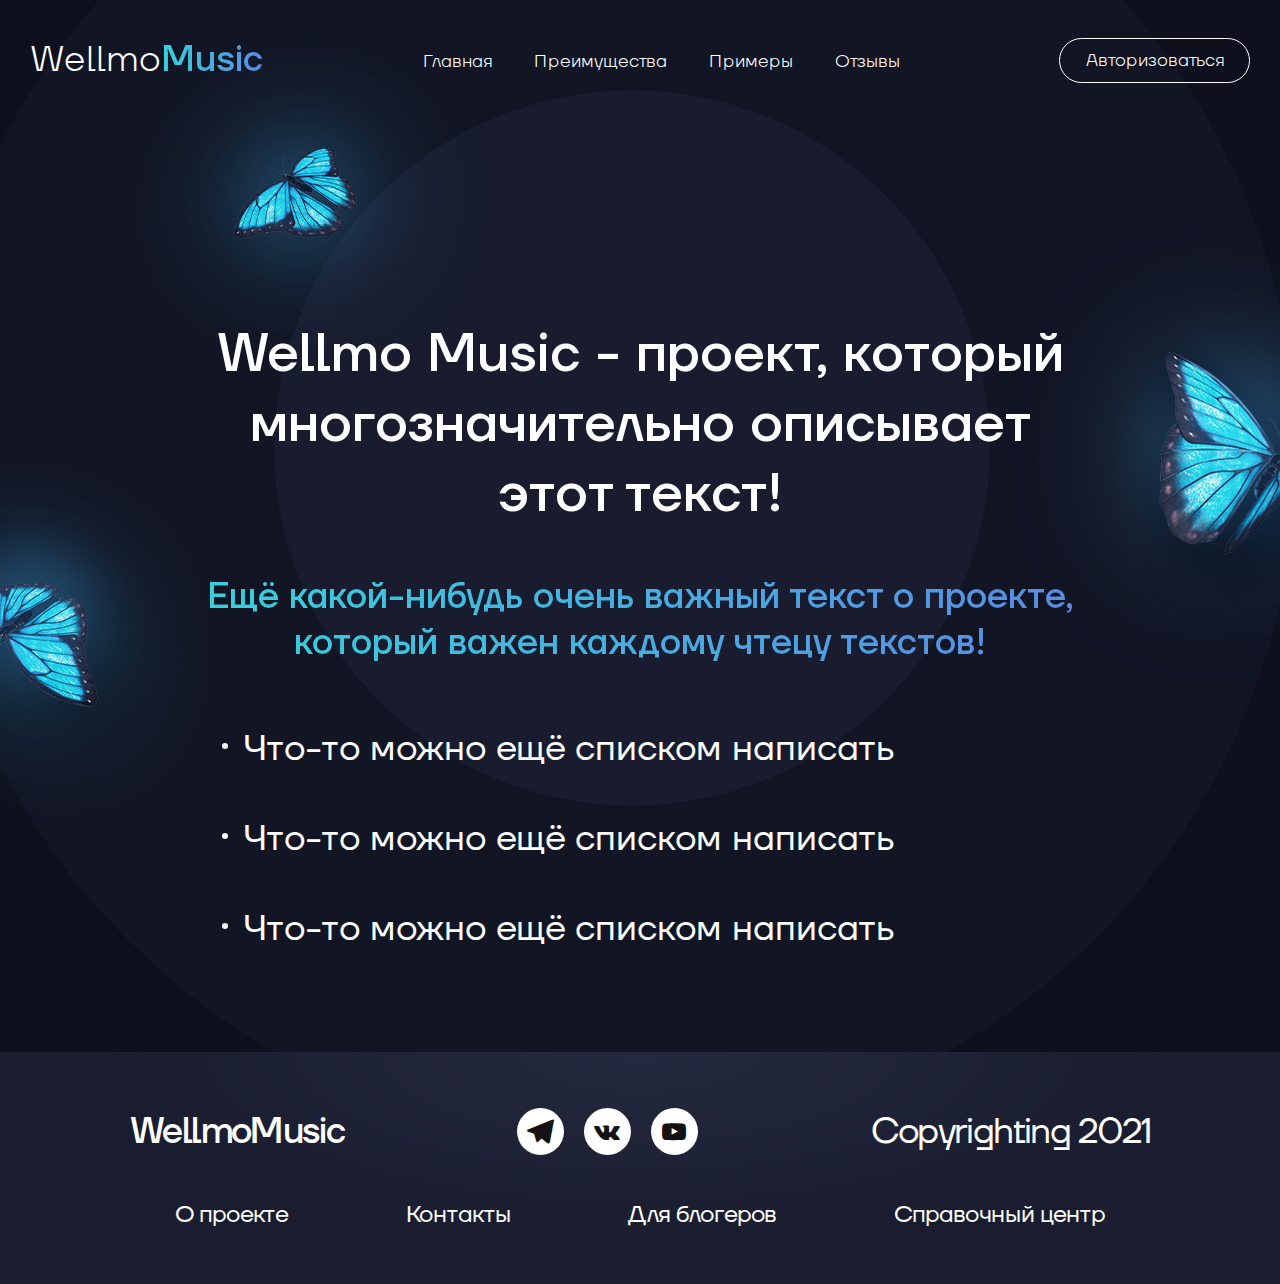
==== about.html @ 9892455d "Add files via upload" ====
<!DOCTYPE html>
<html lang="ru">
	 <head>
	<title>О проекте</title>
	<meta charset="UTF-8">
	<meta name="format-detection" content="telephone=no">
	<link rel="stylesheet" href="css/style.min.css">
	<link rel="shortcut icon" href="favicon.ico">
	<!-- <meta name="robots" content="noindex, nofollow"> -->
	<!-- <meta name="viewport" content="width=device-width, initial-scale=1.0, maximum-scale=1.0, user-scalable=0"> -->
	<meta name="viewport" content="width=device-width, initial-scale=1.0">
</head>
	<body>
		<div class="wrapper">
			<header class="header-other">
	<div class="header">
		<div class="header__container _container">
			<div class="header__content">
				<div class="header__logo">
					<a href="" class="logo__text">Wellmo</a>
					<a href="" class="logo__music">Music</a>
				</div>
				<div class="header__menu menu">
					<div class="menu__icon icon-menu">
						<span></span>
						<span></span>
						<span></span>
					</div>
					<nav class="menu__body">
						<ul class="menu__list">
							<li class="menu__item"><a href="" class="menu__link">Главная</a></li>
							<li class="menu__item"><a href="" class="menu__link">Преимущества</a></li>
							<li class="menu__item"><a href="" class="menu__link">Примеры</a></li>
							<li class="menu__item"><a href="" class="menu__link">Отзывы</a></li>
						</ul>
					</nav>
				</div>
				<a data-da=".menu__body,550" href="#login" class="header__button-login _popup-link">Авторизоваться</a>
			</div>
		</div>
	</div>
</header>
			<main class="page">
				<section class="page__about about">
					<div class="about__content _container">
						<div class="about__fon">
							<div class="fon__image-1"></div>
							<img class="fon__image-2" src="./img/icons/ellipse-two.svg" alt="">
							<img class="fon__image-3" src="./img/butterfly-1.png" alt="">
							<img class="fon__image-4" src="./img/butterfly-2.png" alt="">
							<img class="fon__image-5" src="./img/butterfly-3.png" alt="">
						</div>
						<div class="about__block">
							<div class="about__title">
								<div class="about__text">Wellmo Music - проект, который<br>
									многозначительно описывает<br>
									этот текст!
								</div>
								<div class="about__sutitle">Ещё какой-нибудь очень важный текст о проекте,<br>
									который важен каждому чтецу текстов!
								</div>
								<ul class="about__list">
									<li class="about__link">Что-то можно ещё списком написать</li>
									<li class="about__link">Что-то можно ещё списком написать</li>
									<li class="about__link">Что-то можно ещё списком написать</li>
								</ul>

							</div>
						</div>
					</div>
				</section>
			</main>
			<footer class="footer-other footer">
	<div class="footer__container _container">
		<div class="footer__content">
			<div class="footer__top top-footer">
				<a href="" class="top-footer__logo">
					WellmoMusic
				</a>
				<div class="top-footer__social">
					<a href="" class="top-footer__icon _icon-telegram"></a>
					<a href="" class="top-footer__icon _icon-vk"></a>
					<a href="" class="top-footer__icon _icon-youtube"></a>
				</div>
				<div class="top-footer__copy">Copyrighting 2021</div>
			</div>
			<div class="footer__bottom bottom-footer">
				<div class="bottom-footer__menu">
					<ul class="bottom-footer__list">
						<li class="bottom-footer__item"><a href="" class="bottom-footer__link">О проекте</a></li>
						<li class="bottom-footer__item"><a href="" class="bottom-footer__link">Контакты</a></li>
						<li class="bottom-footer__item"><a href="" class="bottom-footer__link">Для блогеров</a></li>
						<li class="bottom-footer__item"><a href="" class="bottom-footer__link">Справочный центр</a></li>
					</ul>
				</div>
				<div class="bottom-footer__copy">Copyrighting 2021</div>
			</div>
		</div>
	</div>
</footer>
		</div>
		

<div class="popup popup_register">
	<div class="popup__content">
		<div class="popup__body">
			<div class="popup__close"></div>
			<div class="popup__items">
				<div class="popup__title">
					<div class="popup__left">Регистрация</div>
					<a href="" class="popup__right _icon-arrow">Вернуться назад</a>
				</div>
				<form action="#" id="form" class="popup__form form-popup">
					<div class="form-popup__items-one">
						<div class="form-popup__item">
							<label class="form-popup__label">Ваше имя:</label>
							<input id="text" tabindex="1" autocomplete="off" name="form[]" placeholder="Шаблон под текст" class="form__input" type="text">
						</div>
						<div class="form-popup__item">
							<label class="form-popup__label" for="text">Название канала:</label>
							<input id="text" tabindex="2" autocomplete="off" name="form[]" value="" placeholder="Шаблон под текст" class="form__input" type="text">
						</div>
					</div>
					<div class="form-popup__items-two">
						<div class="form-popup__item">
							<label class="form-popup__label">Ссылка на ваш канал:</label>
							<input id="text" tabindex="1" autocomplete="off" name="form[]" placeholder="https://видеоприколы.ком" class="form__input" type="text">
						</div>
					</div>
					<div class="form-popup__items-three">
						<div class="form-popup__item">
							<label class="form-popup__label">Количество подписчиков:</label>
							<input id="text" tabindex="2" autocomplete="off" name="form[]" value="" placeholder="Шаблон под текст" class="form__input" type="text">
						</div>
						<div class="form-popup__item">
							<div class="form-popup__label">Youtube anatitics:</div>
							<a href="" class="form-popup__button _icon-cloud">Загрузить скриншоты</a>
						</div>
					</div>
					<div class="form-popup__items-four">
						<div class="form-popup__item">
							<label class="form-popup__label">Ваш E-mail:</label>
							<input id="text" tabindex="1" autocomplete="off" name="form[]" placeholder="Вк, Тг, Почта etc" class="form__input" type="text">
						</div>
						<div class="form-popup__item">
							<label class="form-popup__label" for="text">Ссылка на VK:</label>
							<input id="text" tabindex="2" autocomplete="off" name="form[]" value="" placeholder="Вк, Тг, Почта etc" class="form__input" type="text">
						</div>
					</div>
					<div class="form-popup__items-five">
						<div class="form-popup__item">
							<label class="form-popup__label">Как можно с вами связаться:</label>
							<input id="text" tabindex="2" autocomplete="off" name="form[]" value="" placeholder="Вк, Тг, Почта etc" class="form__input" type="text">
						</div>
						<div class="form-popup__item">
							<a href="" class="form-popup__button">Оставить заявку</a>
						</div>
					</div>
				</form>
			</div>
		</div>
	</div>
</div>

<div class="popup popup_login">
	<div class="popup__content">
		<div class="popup__body">
			<div class="popup__close"></div>
			<div class="popup__items">
				<div class="popup__title">
					<div class="popup__left">Авторизация</div>
					<a href="" class="popup__right _icon-arrow">Вернуться назад</a>
				</div>
				<form action="#" id="form" class="popup__form form-popup">
					<div class="form-popup__item-one">
						<label class="form-popup__label">Введите название канала</label>
						<div class="item-one__form">
							<input id="text" tabindex="1" autocomplete="off" name="form[]" value="" placeholder="https://видеоприколы.ком" class="form__input" type="text">
						</div>
					</div>
					<div class="form-popup__item-two">
						<div class="form-popup__items">
							<label class="form-popup__label">Введите пароль:</label>
							<div class="item-two__form">
								<input id="pas" tabindex="1" autocomplete="off" name="form[]" value="" placeholder="Вк, Тг, Почта etc" class="form__input" type="text">
							</div>
						</div>
						<a href="" class="item-two__button">Войти</a>
					</div>
				</form>
			</div>
		</div>
	</div>
</div>

		<!-- Swiper -->
<!-- <script src="https://unpkg.com/swiper/swiper-bundle.min.js"></script> -->
<script src="js/vendors.min.js"></script>
<script src="js/app.min.js"></script>
	</body>
</html>
---- css/style.min.css ----
@charset "UTF-8";
@font-face {
  font-family: "Gilroy-Bold";
  font-display: swap;
  src: url("../fonts/Gilroy-Bold.woff2") format("woff2"), url("../fonts/Gilroy-Bold.woff") format("woff");
  font-weight: 400;
  font-style: normal;
}
@font-face {
  font-family: "Gilroy-Medium";
  font-display: swap;
  src: url("../fonts/Gilroy-Medium.woff2") format("woff2"), url("../fonts/Gilroy-Medium.woff") format("woff");
  font-weight: 400;
  font-style: normal;
}
@font-face {
  font-family: "Gilroy-SemiBold";
  font-display: swap;
  src: url("../fonts/Gilroy-SemiBold.woff2") format("woff2"), url("../fonts/Gilroy-SemiBold.woff") format("woff");
  font-weight: 400;
  font-style: normal;
}
@font-face {
  font-family: "Gilroy-Regular";
  font-display: swap;
  src: url("../fonts/Gilroy-Regular.woff2") format("woff2"), url("../fonts/Gilroy-Regular.woff") format("woff");
  font-weight: 400;
  font-style: normal;
}
@font-face {
  font-family: "icons";
  font-display: swap;
  src: url("../fonts/icons.woff") format("woff"), url("../fonts/icons.woff2#icons") format("woff2");
  font-weight: normal;
  font-style: normal;
  font-display: block;
}
@font-face {
  font-family: "TT Firs Neue";
  src: local("TTFirsNeue Light"), local("TTFirsNeue-Light"), url("../fonts/TTFirsNeue-Light.woff2") format("woff2"), url("../fonts/TTFirsNeue-Light.woff") format("woff"), url("../fonts/TTFirsNeue-Light.ttf") format("truetype");
  font-weight: 300;
  font-style: normal;
}
@font-face {
  font-family: "TT Firs Neue";
  src: local("TTFirsNeue Medium"), local("TTFirsNeue-Medium"), url("../fonts/TTFirsNeue-Medium.woff2") format("woff2"), url("../fonts/TTFirsNeue-Medium.woff") format("woff"), url("../fonts/TTFirsNeue-Medium.ttf") format("truetype");
  font-weight: 500;
  font-style: normal;
}
@font-face {
  font-family: "TT Firs Neue";
  src: local("TTFirsNeue Regular"), local("TTFirsNeue-Regular"), url("../fonts/TTFirsNeue-Regular.woff2") format("woff2"), url("../fonts/TTFirsNeue-Regular.woff") format("woff"), url("../fonts/TTFirsNeue-Regular.ttf") format("truetype");
  font-weight: 400;
  font-style: normal;
}
[class^=_icon-]:before,
[class*=" _icon-"]:before {
  font-family: "icons";
  font-style: normal;
  font-weight: normal;
  font-variant: normal;
  text-transform: none;
  line-height: 1;
  -webkit-font-smoothing: antialiased;
  -moz-osx-font-smoothing: grayscale;
}

[class^=_icon-]:before,
[class*=" _icon-"]:before {
  display: block;
}

._icon-youtube:before {
  content: "\e901";
}

._icon-vk:before {
  content: "\e900";
}

._icon-telegram-form:before {
  content: "\e902";
  color: #fff;
}

._icon-cloud:before {
  content: "\e903";
  color: #fff;
}

._icon-play:before {
  content: "\e904";
  color: #fff;
}

._icon-telegram:before {
  content: "\e905";
}

._icon-arrow:before {
  content: "\e906";
  color: #fff;
}

* {
  padding: 0px;
  margin: 0px;
  border: 0px;
}

*,
*:before,
*:after {
  -moz-box-sizing: border-box;
  -webkit-box-sizing: border-box;
  box-sizing: border-box;
}

aside,
nav,
footer,
header,
section {
  display: block;
}

html {
  font-size: 24px;
}

html,
body {
  height: 100%;
  min-width: 360px;
}

body {
  line-height: 1;
  font-family: "TT Firs Neue";
  -ms-text-size-adjust: 100%;
  -moz-text-size-adjust: 100%;
  -webkit-text-size-adjust: 100%;
}

input,
button,
textarea {
  font-family: "TT Firs Neue";
  font-size: inherit;
}

input::-ms-clear {
  display: none;
}

button {
  cursor: pointer;
  background-color: inherit;
}

button::-moz-focus-inner {
  padding: 0;
  border: 0;
}

a,
a:visited {
  text-decoration: none;
}

a:hover {
  text-decoration: none;
}

ul li {
  list-style: none;
}

img {
  vertical-align: top;
}

h1,
h2,
h3,
h4,
h5,
h6 {
  font-weight: inherit;
  font-size: inherit;
}

/*
&::-webkit-scrollbar {
	display: none;
}
*/
body {
  color: #FFFFFF;
  background: #0E101D;
}
body._lock {
  overflow: hidden;
}

.wrapper {
  width: 100%;
  min-height: 100%;
  overflow: hidden;
  display: flex;
  flex-direction: column;
  background: #0E101D;
}
._container {
  max-width: 1220px;
  margin: 0 auto;
}
@media (max-width: 1232px) {
  ._container {
    max-width: 970px;
  }
}
@media (max-width: 991.98px) {
  ._container {
    max-width: 750px;
  }
}
@media (max-width: 767.98px) {
  ._container {
    max-width: none;
    padding: 0 10px;
  }
}

.button {
  display: inline-flex;
  justify-content: center;
  align-items: center;
  padding: 11px 48px;
  font-weight: 500;
  font-size: 28px;
  line-height: 35px;
  color: #FFFFFF;
  border-radius: 44.5546px;
  transition: all 0.3s ease 0s;
  background: linear-gradient(90deg, #36D1DC 0%, #5B86E5 107.92%);
}
@media (any-hover: hover) {
  .button:hover {
    transition: all 0.3s ease 0s;
    background: linear-gradient(90deg, #2cb5bf 0%, #5B86E5 107.92%);
  }
}
@media (max-width: 479.98px) {
  .button {
    padding: 11px 0px;
    width: 100%;
  }
}

.select {
  position: relative;
}
.select__item {
  position: relative;
}
.select__title {
  color: #000;
  border: 1px solid #d9d9d9;
  background-color: #fff;
  cursor: pointer;
  border-radius: 4px;
}
@media (max-width: 991.98px) {
  .select__title {
    font-size: 18px;
  }
}
.select__value {
  display: flex;
  font-size: 14px;
  height: 30px;
  padding: 0px 15px;
  align-items: center;
  justify-content: space-between;
  flex-direction: row-reverse;
}
.select__value span {
  height: 1em;
  overflow: hidden;
  display: -webkit-box;
  -webkit-line-clamp: 1;
  -webkit-box-orient: vertical;
}
.select__value:before {
  content: "";
  display: inline-block;
  transition: all 0.3s ease 0s;
  width: 11px;
  height: 7px;
  background: url("../img/icons/select.svg") center/100% no-repeat;
}
.select__input {
  width: 100%;
  background-color: transparent;
  height: 100%;
}
.select__options {
  color: #000;
  position: absolute;
  top: 29px;
  border-radius: 0 0 4px 4px;
  min-width: 100%;
  left: 0;
  background-color: #fff;
  border-top: 0;
  border: 1px solid #d9d9d9;
  border-top: 0;
  font-size: 14px;
  padding: 10px 0px 5px 0px;
}
@media (max-width: 991.98px) {
  .select__options {
    font-size: 18px;
  }
}
.select__option {
  cursor: pointer;
  padding: 5px 15px;
  margin: 0px 0px 0px 0px;
}
@media (min-width: 992px) {
  .select__option:hover {
    background: #d9d9d9;
  }
}
.select._active {
  z-index: 5;
}
.select._active .select__value:before {
  transform: rotate(-180deg);
}
.select._active .select__options {
  display: block;
}

input[type=text],
input[type=email],
input[type=tel],
textarea {
  -webkit-appearance: none;
  -moz-appearance: none;
  appearance: none;
}
input[type=text]:focus,
input[type=email]:focus,
input[type=tel]:focus,
textarea:focus {
  outline: none;
}

.input {
  border-radius: 0 !important;
  width: 100%;
  display: block;
  padding: 0px 20px;
}
textarea.input {
  resize: none;
  padding: 0px 0px;
}

.checkbox {
  position: relative;
}
.checkbox__input {
  position: absolute;
  width: 0;
  height: 0;
  opacity: 0;
  visibility: hidden;
}
.checkbox__input:checked + .checkbox__text:before {
  background: #fff url("../img/icons/check.svg") center no-repeat;
}
.checkbox__text {
  display: inline-flex;
  align-items: center;
  position: relative;
  font-size: 16px;
  color: #ffffff;
  letter-spacing: -0.3px;
  line-height: calc(20 / 16);
  cursor: pointer;
}
.checkbox__text:before {
  content: "";
  align-self: flex-start;
  margin: 0px 14px 0px 0px;
  flex: 0 0 20px;
  left: 0;
  top: 0;
  width: 20px;
  height: 18px;
  background: #fff;
  border: 1px solid #a7a9ac;
}
.checkbox a {
  color: #fff;
  text-decoration: underline;
}
@media (min-width: 992px) {
  .checkbox a:hover {
    text-decoration: none;
  }
}
.checkbox._error .checkbox__text:before {
  border: 1px solid #ee1212;
}

.options {
  display: flex;
  flex-direction: column;
  align-items: flex-start;
}
.options__item {
  position: relative;
  cursor: pointer;
}
.options__input {
  position: absolute;
  width: 0;
  height: 0;
  opacity: 0;
  left: 0;
  top: 0;
  visibility: hidden;
}
.options__input:checked + .options__text:after {
  transform: scale(1);
}
.options__text {
  display: inline-flex;
  align-items: center;
  position: relative;
  font-size: 16px;
  color: #ffffff;
  letter-spacing: -0.3px;
  line-height: calc(20 / 16);
}
.options__text:before {
  content: "";
  align-self: flex-start;
  margin: 0px 14px 0px 0px;
  flex: 0 0 20px;
  left: 0;
  top: 0;
  border-radius: 50%;
  width: 20px;
  height: 18px;
  background: #fff;
  border: 1px solid #a7a9ac;
}
.options__text:after {
  content: "";
  transition: all 0.3s ease 0s;
  transform: scale(0);
  width: 10px;
  height: 10px;
  border-radius: 50%;
  background-color: #77243a;
  position: absolute;
  left: 5px;
  top: 4px;
}

.rating {
  display: flex;
  align-items: flex-end;
  font-size: 40px;
  line-height: 0.75;
  transition: opacity 0.3s ease 0s;
}

.rating.rating_sending {
  opacity: 0.2;
}

.rating.rating_set .rating__active,
.rating.rating_set .rating__item {
  cursor: pointer;
}

.rating__body {
  position: relative;
}

.rating__body::before {
  content: "★★★★★";
  display: block;
}

.rating__active {
  position: absolute;
  width: 0%;
  height: 100%;
  top: 0;
  left: 0;
  overflow: hidden;
}

.rating__active::before {
  content: "★★★★★";
  position: absolute;
  width: 100%;
  height: 100%;
  top: 0;
  left: 0;
  color: #ffd300;
}

.rating__items {
  display: flex;
  position: absolute;
  width: 100%;
  height: 100%;
  top: 0;
  left: 0;
}

.rating__item {
  flex: 0 0 20%;
  height: 100%;
  opacity: 0;
}

.rating__value {
  font-size: 50%;
  line-height: 1;
  padding: 0px 0px 0px 10px;
}

.quantity {
  width: 88px;
  height: 40px;
  display: flex;
  border: 1px solid rgba(166, 166, 166, 0.45);
}
.quantity__button {
  flex: 0 0 30px;
  position: relative;
  cursor: pointer;
}
.quantity__button::before, .quantity__button::after {
  content: "";
  position: absolute;
  top: 50%;
  left: 50%;
  transition: all 0.3s ease 0s;
  margin: 0px 0px 0px -4.5px;
  background-color: #a6a6a6;
  width: 9px;
  height: 1px;
}
@media (min-width: 991.98px) {
  .quantity__button:hover::before, .quantity__button:hover::after {
    background-color: rgba(0, 0, 0, 0.5);
  }
}
.quantity__button_plus::before {
  transform: rotate(-90deg);
}
.quantity__input {
  flex: 1 1 auto;
}
.quantity__input input {
  height: 100%;
  color: #a6a6a6;
  font-size: 12px;
  width: 100%;
  text-align: center;
}

.row:after {
  display: block;
  content: "";
  clear: both;
}

.rub:after {
  content: "₽";
}

ol.counter {
  list-style-type: none;
  counter-reset: item;
}
ol.counter li {
  position: relative;
  padding: 0px 0px 0px 45px;
}
ol.counter li:before {
  counter-increment: item;
  content: counter(item);
  position: absolute;
  left: 0;
  top: 0;
  color: #818181;
  font-size: 14px;
  font-weight: 700;
  text-align: center;
  line-height: 26px;
  border-radius: 50%;
  width: 28px;
  height: 28px;
  border: 1px solid #4274bb;
}

.ellipsis {
  display: block;
  overflow: hidden;
  width: 100%;
  white-space: nowrap;
  text-overflow: ellipsis;
}

.es {
  overflow: hidden;
  white-space: nowrap;
  text-overflow: ellipsis;
}

.table {
  display: table;
  font-size: 0;
  width: 100%;
}

.trow {
  display: table-row;
}

.cell {
  display: table-cell;
}
.cell.full {
  width: 100%;
}

._ibg {
  position: relative;
}
._ibg img {
  position: absolute;
  width: 100%;
  height: 100%;
  top: 0;
  left: 0;
  object-fit: cover;
}

body.ie ._ibg {
  background-position: center;
  background-size: cover;
  background-repeat: no-repeat;
}
body.ie ._ibg img {
  width: 0;
  height: 0;
  opacity: 0;
  visibility: hidden;
}

._video {
  position: relative;
  overflow: hidden;
  height: 0;
  padding-bottom: 56.25%;
}
._video video,
._video iframe,
._video object,
._video embed {
  position: absolute;
  top: 0;
  left: 0;
  width: 100%;
  height: 100%;
}

.videobg video,
.videobg iframe,
.videobg object,
.videobg embed {
  position: fixed;
  top: 50%;
  left: 50%;
  min-width: 100%;
  min-height: 100%;
  width: auto;
  height: auto;
  z-index: -100;
  transform: translateX(-50%) translateY(-50%);
  background-size: cover;
}

._more-content {
  transition: all 0.3s ease 0s;
  overflow: hidden;
}

._more-link {
  cursor: pointer;
}
._more-link span {
  font-style: normal;
}
._more-link span:first-child {
  display: block;
}
._more-link span:last-child {
  display: none;
}
._more-link._active span {
  font-style: normal;
}
._more-link._active span:first-child {
  display: none;
}
._more-link._active span:last-child {
  display: block;
}

#map {
  background: url("../img/icons/loading.gif") center/50px no-repeat;
}

._swiper {
  overflow: hidden;
}
._swiper .swiper-wrapper {
  width: 100%;
  height: 100%;
  box-sizing: content-box;
  display: flex;
  position: relative;
}
._swiper.swiper-container-vertical .swiper-wrapper {
  flex-direction: column;
}
._swiper.swiper-container-autoheight .swiper-wrapper {
  align-items: flex-start;
}

.swiper-container-initialized .swiper-slide {
  flex-shrink: 0;
}

.swiper-container-android .swiper-slide,
.swiper-container-android .swiper-wrapper {
  transform: translate3d(0px, 0, 0);
}

.swiper-button-lock {
  display: none !important;
}

._tabs-block {
  display: none;
}
._tabs-block._active {
  display: block;
}

.mirror {
  transform: scale(-1, 1);
}

.nicescroll-rails {
  z-index: 1000 !important;
}

._custom-scroll {
  position: fixed;
  right: 0;
  top: 0;
  width: 3px;
  height: 100%;
  z-index: 1000;
}
._custom-scroll__line {
  background-color: rgba(0, 0, 0, 0.5);
  border-radius: 3px 0 0 3px;
  position: relative;
  left: 0;
  top: 0;
  width: 100%;
}

.popup {
  -webkit-overflow-scrolling: touch;
  z-index: 100;
  padding: 30px 10px;
  position: fixed;
  top: 0px;
  left: 0;
  width: 100%;
  height: 100%;
  transition: visibility 0.8s ease 0s;
  visibility: hidden;
}
.popup::before {
  content: "";
  background: rgba(14, 16, 29, 0.16);
  backdrop-filter: blur(73px);
  position: fixed;
  width: 100%;
  height: 100%;
  top: 0;
  left: 0;
  opacity: 0;
  transition: opacity 0.8s ease 0s;
}
.popup.show {
  visibility: visible;
  overflow: auto;
}
.popup.show::before {
  opacity: 1;
}
.popup.show .popup__body {
  transform: scale(1);
}
.popup._active {
  overflow: auto;
  visibility: visible;
}
.popup._active::before {
  opacity: 1;
}
.popup._active .popup__body {
  transition: all 0.3s ease 0.2s;
  transform: scale(1);
}
.popup__content {
  display: flex;
  flex-direction: column;
  align-items: center;
  min-height: 100%;
  flex: 1 1 auto;
  width: 100%;
  display: flex;
  justify-content: center;
  align-items: center;
}
.popup__body {
  transform: scale(0);
  transition: all 0.3s ease 0s;
  background: radial-gradient(55.66% 105.37% at 50% 0%, #25293F 0%, #1A1D2F 78.03%), linear-gradient(93.45deg, #C263FC 0%, #A119D8 98.91%);
  border-radius: 35px;
  padding: 45px 58px 67px 58px;
  width: 100%;
  max-width: 934px;
}
@media (max-width: 479.98px) {
  .popup__body {
    padding: 40px;
  }
}
.popup__close {
  width: 15px;
  height: 15px;
  position: absolute;
  top: 0px;
  right: 0px;
  cursor: pointer;
  z-index: 30;
  background: url("../img/icons/close.svg") 0 0 no-repeat;
}

.popup__title {
  display: flex;
  align-items: center;
  justify-content: space-between;
  margin: 0px 0px 30px 0px;
}
.popup__left {
  font-weight: 500;
  font-size: 24px;
  line-height: 31px;
  color: #FFFFFF;
  margin: 0px 20px 0px 0px;
}
.popup__right {
  display: flex;
  align-items: center;
  flex-direction: row-reverse;
  font-weight: 400;
  font-size: 18px;
  line-height: 23px;
  color: #5E627D;
}
.popup__right::before {
  font-size: 12px;
  transform: rotate(-180deg);
  margin: 0px 0px 0px 8px;
  color: #5E627D;
}
.form-popup__item-one {
  margin: 0px 0px 30px 0px;
}
.form-popup__label {
  font-weight: normal;
  font-size: 18px;
  line-height: 23px;
  color: #FFFFFF;
}
.form-popup__item-two {
  display: flex;
  align-items: flex-end;
}
@media (max-width: 700px) {
  .form-popup__item-two {
    flex-direction: column;
    align-items: start;
  }
}
.form-popup__items {
  flex: 0 1 50%;
  margin: 0px 35px 0px 0px;
}
@media (max-width: 700px) {
  .form-popup__items {
    display: flex;
    flex-direction: column;
    flex: 1 1 auto;
    width: 100%;
    margin: 0px 0px 30px 0px;
  }
}

.form__input {
  font-weight: 400;
  font-size: 18px;
  line-height: 23px;
  color: #5E627D;
  width: 100%;
  background: #0E101D;
  border-radius: 22px;
  padding: 10px 20px;
  height: 43px;
  margin: 15px 0px 0px 0px;
}

.item-two__button {
  flex: 0 1 50%;
  height: 43px;
  display: flex;
  justify-content: center;
  align-items: center;
  font-weight: 500;
  font-size: 18px;
  line-height: 23px;
  width: 100%;
  color: #FFFFFF;
  border-radius: 44.5546px;
  transition: all 0.3s ease 0s;
  background: linear-gradient(90deg, #36D1DC 0%, #5B86E5 107.92%);
}
@media (any-hover: hover) {
  .item-two__button:hover {
    transition: all 0.3s ease 0s;
    background: linear-gradient(90deg, #2cb5bf 0%, #5B86E5 107.92%);
  }
}
@media (max-width: 700px) {
  .item-two__button {
    flex: 1 1 auto;
  }
}

.form-popup__items-one {
  display: flex;
  margin: 0px 0px 30px 0px;
}
@media (max-width: 700px) {
  .form-popup__items-one {
    flex-direction: column;
  }
}
.form-popup__items-two {
  margin: 0px 0px 30px 0px;
}
.form-popup__items-three {
  display: flex;
  margin: 0px 0px 30px 0px;
}
@media (max-width: 700px) {
  .form-popup__items-three {
    flex-direction: column;
  }
}
.form-popup__items-four {
  display: flex;
  margin: 0px 0px 30px 0px;
}
@media (max-width: 700px) {
  .form-popup__items-four {
    flex-direction: column;
  }
}
.form-popup__items-five {
  display: flex;
  align-items: flex-end;
  justify-content: flex-end;
  margin: 0px 0px 30px 0px;
}
@media (max-width: 700px) {
  .form-popup__items-five {
    flex-direction: column;
    align-items: start;
    justify-content: start;
  }
  .form-popup__items-five:last-child {
    margin: 0px 0px 0px 0px;
  }
}
.form-popup__item {
  flex: 0 1 50%;
  margin: 0px 35px 0px 0px;
}
.form-popup__item:last-child {
  margin: 0px 0px 0px 0px;
}
@media (max-width: 700px) {
  .form-popup__item {
    flex: 1 1 auto;
    width: 100%;
    margin: 0px 0px 30px 0px;
  }
}
.form-popup__button {
  height: 43px;
  display: flex;
  justify-content: center;
  align-items: center;
  font-weight: 500;
  font-size: 18px;
  line-height: 23px;
  width: 100%;
  color: #FFFFFF;
  border-radius: 44.5546px;
  transition: all 0.3s ease 0s;
  background: linear-gradient(90deg, #36D1DC 0%, #5B86E5 107.92%);
  margin: 15px 0px 0px 0px;
}
.form-popup__button::before {
  margin: 0px 8px 0px 0px;
}
@media (any-hover: hover) {
  .form-popup__button:hover {
    transition: all 0.3s ease 0s;
    background: linear-gradient(90deg, #2cb5bf 0%, #5B86E5 107.92%);
  }
}
@media (max-width: 700px) {
  .form-popup__button {
    flex: 1 1 auto;
  }
}

.header-other {
  position: relative;
  top: 0;
  left: 0;
  width: 100%;
  z-index: 50;
}

.header {
  position: absolute;
  top: 0;
  left: 0;
  width: 100%;
  z-index: 50;
}
.header__content {
  display: flex;
  align-items: center;
  justify-content: space-between;
  padding-top: calc(25px + 20 * ((100vw - 320px) / 1600));
  padding-bottom: calc(25px + 20 * ((100vw - 320px) / 1600));
}
@media (max-width: 900px) {
  .header__content {
    margin: 0px 50px 0px 0px;
  }
}
.header__logo {
  display: flex;
}
.header__button-login {
  width: 191px;
  display: flex;
  align-items: center;
  justify-content: center;
  border: 1px solid #FFFFFF;
  box-sizing: border-box;
  border-radius: 47px;
  padding: 10px 26px;
  font-weight: 300;
  font-size: 18px;
  line-height: 23px;
  color: #FFFFFF;
}
@media (max-width: 550px) {
  .header__button-login {
    margin: 30px 0px 0px 0px;
  }
}

.logo__text {
  font-weight: 300;
  font-size: 36px;
  line-height: 46px;
  color: #FFFFFF;
}
.logo__music {
  font-weight: 500;
  font-size: 36px;
  line-height: 46px;
  background: linear-gradient(90deg, #36D1DC 0%, #5B86E5 107.92%);
  background-clip: text;
  -webkit-background-clip: text;
  color: transparent;
}

@media (max-width: 991.98px) {
  .menu__body {
    position: fixed;
    width: 100%;
    height: 100%;
    top: 97px;
    overflow: auto;
    left: -100%;
    transition: left 0.3s ease 0s;
    background: linear-gradient(90deg, #36D1DC 0%, #5B86E5 107.92%);
    padding: 30px;
    z-index: 10;
  }
  .menu__body._active {
    left: 0;
  }
}
@media (max-width: 767.98px) {
  .menu__body {
    top: 90px;
  }
}
@media (max-width: 550px) {
  .menu__body {
    display: flex;
    flex-direction: column;
    align-items: center;
  }
}
.menu__list {
  display: flex;
  align-items: center;
  margin: 0px -21px;
}
@media (max-width: 991.98px) {
  .menu__list {
    flex-direction: column;
    margin: -15px 0px;
  }
}
.menu__item {
  padding: 0px 21px;
}
@media (max-width: 991.98px) {
  .menu__item {
    padding: 15px 0px;
  }
}
.menu__link {
  font-weight: 300;
  font-size: 18px;
  line-height: 23px;
  color: #FFFFFF;
  transition: all 0.3s ease 0s;
}
.menu__link:hover {
  transition: all 0.3s ease 0s;
  color: #36D1DC;
}

.icon-menu {
  display: none;
}
@media (max-width: 991.98px) {
  .icon-menu {
    display: block;
    position: absolute;
    top: 45px;
    right: 10px;
    width: 30px;
    height: 18px;
    cursor: pointer;
    z-index: 5;
  }
  .icon-menu span {
    transition: all 0.3s ease 0s;
    top: calc(50% - 1px);
    left: 0px;
    position: absolute;
    width: 26px;
    height: 2px;
    background-color: #FFFFFF;
  }
  .icon-menu span:first-child {
    top: 0px;
  }
  .icon-menu span:last-child {
    top: auto;
    bottom: 0px;
  }
  .icon-menu._active span {
    transform: scale(0);
  }
  .icon-menu._active span:first-child {
    transform: rotate(-45deg);
    top: calc(50% - 1px);
  }
  .icon-menu._active span:last-child {
    transform: rotate(45deg);
    bottom: calc(50% - 1px);
  }
}
@media (max-width: 767.98px) {
  .icon-menu {
    top: 42px;
  }
}
@media (max-width: 550px) {
  .icon-menu {
    top: 38px;
  }
}

.header {
  position: absolute;
  top: 0;
  left: 0;
  width: 100%;
  z-index: 50;
}
.header__content {
  display: flex;
  align-items: center;
  justify-content: space-between;
  padding-top: calc(25px + 20 * ((100vw - 320px) / 1600));
  padding-bottom: calc(25px + 20 * ((100vw - 320px) / 1600));
}
@media (max-width: 900px) {
  .header__content {
    margin: 0px 50px 0px 0px;
  }
}
.header__logo {
  display: flex;
}
.header__button-login {
  width: 191px;
  display: flex;
  align-items: center;
  justify-content: center;
  border: 1px solid #FFFFFF;
  box-sizing: border-box;
  border-radius: 47px;
  padding: 10px 26px;
  font-weight: 300;
  font-size: 18px;
  line-height: 23px;
  color: #FFFFFF;
}
@media (max-width: 550px) {
  .header__button-login {
    margin: 30px 0px 0px 0px;
  }
}

.logo__text {
  font-weight: 300;
  font-size: 36px;
  line-height: 46px;
  color: #FFFFFF;
}
.logo__music {
  font-weight: 500;
  font-size: 36px;
  line-height: 46px;
  background: linear-gradient(90deg, #36D1DC 0%, #5B86E5 107.92%);
  background-clip: text;
  -webkit-background-clip: text;
  color: transparent;
}

@media (max-width: 991.98px) {
  .menu__body {
    position: fixed;
    width: 100%;
    height: 100%;
    top: 97px;
    overflow: auto;
    left: -100%;
    transition: left 0.3s ease 0s;
    background: linear-gradient(90deg, #36D1DC 0%, #5B86E5 107.92%);
    padding: 30px;
    z-index: 10;
  }
  .menu__body._active {
    left: 0;
  }
}
@media (max-width: 767.98px) {
  .menu__body {
    top: 90px;
  }
}
@media (max-width: 550px) {
  .menu__body {
    display: flex;
    flex-direction: column;
    align-items: center;
  }
}
.menu__list {
  display: flex;
  align-items: center;
  margin: 0px -21px;
}
@media (max-width: 991.98px) {
  .menu__list {
    flex-direction: column;
    margin: -15px 0px;
  }
}
.menu__item {
  padding: 0px 21px;
}
@media (max-width: 991.98px) {
  .menu__item {
    padding: 15px 0px;
  }
}
.menu__link {
  font-weight: 300;
  font-size: 18px;
  line-height: 23px;
  color: #FFFFFF;
  transition: all 0.3s ease 0s;
}
.menu__link:hover {
  transition: all 0.3s ease 0s;
  color: #36D1DC;
}

.icon-menu {
  display: none;
}
@media (max-width: 991.98px) {
  .icon-menu {
    display: block;
    position: absolute;
    top: 45px;
    right: 10px;
    width: 30px;
    height: 18px;
    cursor: pointer;
    z-index: 5;
  }
  .icon-menu span {
    transition: all 0.3s ease 0s;
    top: calc(50% - 1px);
    left: 0px;
    position: absolute;
    width: 26px;
    height: 2px;
    background-color: #FFFFFF;
  }
  .icon-menu span:first-child {
    top: 0px;
  }
  .icon-menu span:last-child {
    top: auto;
    bottom: 0px;
  }
  .icon-menu._active span {
    transform: scale(0);
  }
  .icon-menu._active span:first-child {
    transform: rotate(-45deg);
    top: calc(50% - 1px);
  }
  .icon-menu._active span:last-child {
    transform: rotate(45deg);
    bottom: calc(50% - 1px);
  }
}
@media (max-width: 767.98px) {
  .icon-menu {
    top: 42px;
  }
}
@media (max-width: 550px) {
  .icon-menu {
    top: 38px;
  }
}

.footer {
  background: #0E101D;
  padding-top: calc(50px + 10 * ((100vw - 320px) / 1600));
  padding-bottom: calc(30px + 40 * ((100vw - 320px) / 1600));
}
.footer__content {
  padding: 0px 100px;
}
@media (max-width: 991.98px) {
  .footer__content {
    padding: 0px 0px 0px 0px;
  }
}
.footer__top {
  display: flex;
  align-items: center;
  justify-content: space-between;
  margin-bottom: calc(35px + 15 * ((100vw - 320px) / 1600));
}
@media (max-width: 479.98px) {
  .footer__top {
    flex-direction: column;
    justify-content: center;
  }
}
.footer__bottom {
  padding: 0px 45px 0px 45px;
}
@media (max-width: 991.98px) {
  .footer__bottom {
    padding: 0px 0px 0px 0px;
  }
}

.top-footer__logo {
  font-weight: 500;
  font-size: 36px;
  line-height: 46px;
  letter-spacing: -0.045em;
  color: #FFFFFF;
}
@media (max-width: 479.98px) {
  .top-footer__logo {
    margin: 0px 0px 30px 0px;
  }
}
.top-footer__social {
  display: flex;
}
.top-footer__copy {
  font-weight: 400;
  font-size: 36px;
  line-height: 46px;
  letter-spacing: -0.045em;
  color: #FFFFFF;
}
@media (max-width: 767.98px) {
  .top-footer__copy {
    display: none;
  }
}
.top-footer__icon {
  display: flex;
  align-items: center;
  justify-content: center;
  border-radius: 50%;
  background: #FFFFFF;
  margin: 0px 20px 0px 0px;
  width: 47px;
  height: 47px;
}
.top-footer__icon:last-child {
  margin: 0px 0px 0px 0px;
}
.top-footer__icon::before {
  color: #121212;
}

@media (max-width: 767.98px) {
  .bottom-footer__menu {
    margin: 0px 0px 30px 0px;
  }
}
.bottom-footer__list {
  display: flex;
  align-items: center;
  justify-content: space-between;
  margin: 0px -15px;
}
@media (max-width: 767.98px) {
  .bottom-footer__list {
    flex-wrap: wrap;
    justify-content: center;
    margin: 10px -25px;
  }
}
.bottom-footer__item {
  padding: 0px 15px;
}
@media (max-width: 767.98px) {
  .bottom-footer__item {
    padding: 10px 25px;
  }
}
.bottom-footer__link {
  font-weight: 400;
  font-size: 24px;
  line-height: 31px;
  letter-spacing: -0.045em;
  color: #FFFFFF;
  transition: all 0.3s ease 0s;
}
.bottom-footer__link:hover {
  transition: all 0.3s ease 0s;
  color: #36D1DC;
}
.bottom-footer__copy {
  display: none;
}
@media (max-width: 767.98px) {
  .bottom-footer__copy {
    display: flex;
    justify-content: center;
    text-align: center;
    display: block;
    font-weight: 400;
    font-size: 22px;
    line-height: 46px;
    letter-spacing: -0.045em;
    color: #FFFFFF;
  }
}

.footer-other {
  position: relative;
  z-index: 10;
  background: radial-gradient(55.66% 105.37% at 50% 0%, #25293F 0%, #1A1D2F 78.03%);
  padding-top: calc(50px + 10 * ((100vw - 320px) / 1600));
  padding-bottom: calc(30px + 40 * ((100vw - 320px) / 1600));
}

.footer__content {
  padding: 0px 100px;
}
@media (max-width: 991.98px) {
  .footer__content {
    padding: 0px 0px 0px 0px;
  }
}
.footer__top {
  display: flex;
  align-items: center;
  justify-content: space-between;
  margin-bottom: calc(35px + 15 * ((100vw - 320px) / 1600));
}
@media (max-width: 479.98px) {
  .footer__top {
    flex-direction: column;
    justify-content: center;
  }
}
.footer__bottom {
  padding: 0px 45px 0px 45px;
}
@media (max-width: 991.98px) {
  .footer__bottom {
    padding: 0px 0px 0px 0px;
  }
}

.top-footer__logo {
  font-weight: 500;
  font-size: 36px;
  line-height: 46px;
  letter-spacing: -0.045em;
  color: #FFFFFF;
}
@media (max-width: 479.98px) {
  .top-footer__logo {
    margin: 0px 0px 30px 0px;
  }
}
.top-footer__social {
  display: flex;
}
.top-footer__copy {
  font-weight: 400;
  font-size: 36px;
  line-height: 46px;
  letter-spacing: -0.045em;
  color: #FFFFFF;
}
@media (max-width: 767.98px) {
  .top-footer__copy {
    display: none;
  }
}
.top-footer__icon {
  display: flex;
  align-items: center;
  justify-content: center;
  border-radius: 50%;
  background: #FFFFFF;
  margin: 0px 20px 0px 0px;
  width: 47px;
  height: 47px;
}
.top-footer__icon:last-child {
  margin: 0px 0px 0px 0px;
}
.top-footer__icon::before {
  color: #121212;
}

@media (max-width: 767.98px) {
  .bottom-footer__menu {
    margin: 0px 0px 30px 0px;
  }
}
.bottom-footer__list {
  display: flex;
  align-items: center;
  justify-content: space-between;
  margin: 0px -15px;
}
@media (max-width: 767.98px) {
  .bottom-footer__list {
    flex-wrap: wrap;
    justify-content: center;
    margin: 10px -25px;
  }
}
.bottom-footer__item {
  padding: 0px 15px;
}
@media (max-width: 767.98px) {
  .bottom-footer__item {
    padding: 10px 25px;
  }
}
.bottom-footer__link {
  font-weight: 400;
  font-size: 24px;
  line-height: 31px;
  letter-spacing: -0.045em;
  color: #FFFFFF;
  transition: all 0.3s ease 0s;
}
.bottom-footer__link:hover {
  transition: all 0.3s ease 0s;
  color: #36D1DC;
}
.bottom-footer__copy {
  display: none;
}
@media (max-width: 767.98px) {
  .bottom-footer__copy {
    display: flex;
    justify-content: center;
    text-align: center;
    display: block;
    font-weight: 400;
    font-size: 22px;
    line-height: 46px;
    letter-spacing: -0.045em;
    color: #FFFFFF;
  }
}

.page__main-slider {
  position: relative;
  min-height: 900px;
  z-index: 0;
}
.page__music {
  position: relative;
  z-index: 10;
  background: #0E101D;
  padding-top: calc(50px + 30 * ((100vw - 320px) / 1600));
  padding-bottom: calc(50px + 30 * ((100vw - 320px) / 1600));
}
.page__benefits {
  position: relative;
  z-index: 10;
  padding-top: calc(50px + 25 * ((100vw - 320px) / 1600));
  padding-bottom: calc(50px + 25 * ((100vw - 320px) / 1600));
  background: radial-gradient(55.66% 105.37% at 50% 0%, #25293F 0%, #1A1D2F 78.03%);
}
.page__benefits-two {
  padding-top: calc(50px + 30 * ((100vw - 320px) / 1600));
  padding-bottom: calc(50px + 30 * ((100vw - 320px) / 1600));
  background: radial-gradient(55.66% 105.37% at 50% 0%, #25293F 0%, #1A1D2F 78.03%);
}
.page__reviews {
  background: #0E101D;
  padding-top: calc(50px + 20 * ((100vw - 320px) / 1600));
  padding-bottom: calc(50px + 20 * ((100vw - 320px) / 1600));
}
.page__register {
  background: radial-gradient(55.66% 105.37% at 50% 0%, #25293F 0%, #1A1D2F 78.03%);
  padding-top: calc(60px + 25 * ((100vw - 320px) / 1600));
  padding-bottom: calc(60px + 25 * ((100vw - 320px) / 1600));
}

.slide__image {
  position: absolute;
  width: 100%;
  height: 100%;
  top: 0;
  left: 0;
  object-fit: cover;
  z-index: 0;
}
.slide__body {
  position: relative;
  height: 100%;
}
.slide__content {
  position: relative;
}
@media (max-width: 479.98px) {
  .slide__content {
    padding: 0px 5px 0px 5px;
  }
}
.slide__block {
  position: relative;
  top: 305px;
  z-index: 10;
  display: flex;
  align-items: center;
  justify-content: flex-end;
  right: 160px;
}
@media (max-width: 1232px) {
  .slide__block {
    right: 0;
  }
}
@media (max-width: 991.98px) {
  .slide__block {
    flex-direction: column;
    justify-content: center;
    top: 500px;
  }
}
@media (max-width: 767.98px) {
  .slide__block {
    justify-content: center;
    align-items: center;
    text-align: center;
    top: 550px;
  }
}
@media (max-width: 479.98px) {
  .slide__block {
    top: 500px;
  }
}
.slide__text {
  font-weight: 400;
  font-size: 54px;
  line-height: 70px;
  color: #FFFFFF;
  text-align: left;
  margin: 0px 0px 30px 0px;
}
@media (max-width: 767.98px) {
  .slide__text {
    text-align: center;
    font-size: 45px;
  }
  .slide__text br {
    display: none;
  }
}
@media (max-width: 479.98px) {
  .slide__text {
    text-align: center;
    font-size: 40px;
  }
}
.slide__button {
  width: 370px;
}
@media (max-width: 479.98px) {
  .slide__button {
    width: 100%;
  }
}

.fon__image-1 {
  position: absolute;
  z-index: 2;
  top: 120%;
  left: -112px;
}
.fon__image-2 {
  position: absolute;
  background: #121524;
  border-radius: 50%;
  width: 1370px;
  height: 1370px;
  top: 0;
  left: -40%;
  z-index: 0;
}
.fon__image-3 {
  position: absolute;
  top: 140px;
  left: -54px;
  z-index: 5;
  object-fit: cover;
}
@media (max-width: 479.98px) {
  .fon__image-3 {
    left: -200px;
  }
}
.fon__image-4 {
  position: absolute;
  top: 120px;
  left: -270px;
  z-index: 5;
}
.fon__image-5 {
  position: absolute;
  top: 0;
  right: 0;
  z-index: 5;
}
.fon__image-6 {
  position: absolute;
  top: 120%;
  right: -238px;
  z-index: 5;
}
.fon__image-7 {
  position: absolute;
  top: 190%;
  left: 25%;
  z-index: 8;
}

.benefits__body {
  display: flex;
  justify-content: space-between;
  margin: -10px -20px;
}
@media (max-width: 991.98px) {
  .benefits__body {
    flex-wrap: wrap;
    margin: -15px -15px;
  }
}
@media (max-width: 479.98px) {
  .benefits__body {
    margin: -20px 0px;
  }
}
.benefits__column {
  flex: 0 1 33.3333%;
  padding: 10px 20px;
}
@media (max-width: 991.98px) {
  .benefits__column {
    flex: 1 1 50%;
    padding: 15px 15px;
  }
}
@media (max-width: 479.98px) {
  .benefits__column {
    flex: 1 1 auto;
    padding: 20px 0px;
  }
}
.benefits__item {
  display: flex;
  flex-direction: column;
  justify-content: center;
  align-items: center;
  text-align: center;
  padding: 0px 10px;
}

.item-benefits__image {
  display: flex;
  align-items: center;
  justify-content: center;
  border-radius: 50%;
  background: #131522;
  width: 200px;
  height: 200px;
  margin: 0px 0px 25px 0px;
}
.item-benefits__image img {
  object-fit: cover;
}
.item-benefits__text {
  font-weight: 500;
  font-size: 24px;
  line-height: 31px;
  text-align: center;
  color: #FFFFFF;
}
.item-benefits__description {
  display: flex;
}
.item-benefits__title {
  font-weight: 500;
  font-size: 120px;
  line-height: 155px;
  text-align: center;
  color: #FFFFFF;
}
@media (max-width: 767.98px) {
  .item-benefits__title {
    font-size: 100px;
  }
}
.item-benefits__subtitle {
  font-weight: 500;
  font-size: 120px;
  line-height: 155px;
  text-align: center;
  background: linear-gradient(90deg, #36D1DC 0%, #5B86E5 107.92%);
  background-clip: text;
  -webkit-background-clip: text;
  color: transparent;
}
@media (max-width: 767.98px) {
  .item-benefits__subtitle {
    font-size: 100px;
  }
}

.music__title {
  font-weight: 500;
  font-size: 36px;
  line-height: 46px;
  text-align: center;
  color: #FFFFFF;
  margin-bottom: calc(37px + 10 * ((100vw - 320px) / 1600));
}
@media (max-width: 479.98px) {
  .music__title {
    font-size: 32px;
  }
}
.music__audioPlayer {
  padding: 0px 90px 0px 90px;
  margin-bottom: calc(44px + 13 * ((100vw - 320px) / 1600));
}
@media (max-width: 991.98px) {
  .music__audioPlayer {
    padding: 0px 0px 0px 0px;
  }
}
.music__subtitle {
  font-weight: 400;
  font-size: 24px;
  line-height: 31px;
  text-align: center;
  color: #FFFFFF;
}

.audioPlayer {
  margin: 0px 0px 55px 0px;
}
.audioPlayer:last-child {
  margin: 0px 0px 0px 0px;
}
.audioPlayer .controls {
  display: flex;
  justify-content: center;
  align-items: center;
  font-size: 16px;
}
.audioPlayer .controls .play {
  display: flex;
  align-items: center;
  margin: 0px 14px 0px 0px;
}
.audioPlayer .controls .timestamp {
  font-weight: 500;
  font-size: 24px;
  line-height: 31px;
  color: #FFFFFF;
  margin: 0px 0px 0px 14px;
}
.audioPlayer .controls .progress {
  flex: 0 1 100%;
  height: 5px;
  background: #33364A;
  border-radius: 6px;
  display: flex;
  position: relative;
}
.audioPlayer .controls .progress .fill {
  flex: 0 0 0%;
  border-radius: 6px;
  background: linear-gradient(90deg, #36D1DC 0%, #5B86E5 107.92%), linear-gradient(0deg, #FFFFFF, #FFFFFF);
}
.audioPlayer .controls .progress .fill .thumb {
  position: absolute;
}

.audioPlayer-two {
  margin: 0px 0px 55px 0px;
}
.audioPlayer-two:last-child {
  margin: 0px 0px 0px 0px;
}
.audioPlayer-two .controls {
  display: flex;
  justify-content: center;
  align-items: center;
  font-size: 16px;
}
.audioPlayer-two .controls .play {
  display: flex;
  align-items: center;
  margin: 0px 14px 0px 0px;
}
.audioPlayer-two .controls .timestamp {
  font-weight: 500;
  font-size: 24px;
  line-height: 31px;
  color: #FFFFFF;
  margin: 0px 0px 0px 14px;
}
.audioPlayer-two .controls .progress {
  flex: 0 1 100%;
  height: 5px;
  background: #33364A;
  border-radius: 6px;
  display: flex;
  position: relative;
}
.audioPlayer-two .controls .progress .fill {
  flex: 0 0 0%;
  border-radius: 6px;
  background: linear-gradient(90deg, #36D1DC 0%, #5B86E5 107.92%), linear-gradient(0deg, #FFFFFF, #FFFFFF);
}
.audioPlayer-two .controls .progress .fill .thumb {
  position: absolute;
}

.audioPlayer-tree {
  margin: 0px 0px 55px 0px;
}
.audioPlayer-tree .controls {
  display: flex;
  justify-content: center;
  align-items: center;
  font-size: 16px;
}
.audioPlayer-tree .controls .play {
  display: flex;
  align-items: center;
  margin: 0px 14px 0px 0px;
}
.audioPlayer-tree .controls .timestamp {
  font-weight: 500;
  font-size: 24px;
  line-height: 31px;
  color: #FFFFFF;
  margin: 0px 0px 0px 14px;
}
.audioPlayer-tree .controls .progress {
  flex: 0 1 100%;
  height: 5px;
  background: #33364A;
  border-radius: 6px;
  display: flex;
  position: relative;
}
.audioPlayer-tree .controls .progress .fill {
  flex: 0 0 0%;
  border-radius: 6px;
  background: linear-gradient(90deg, #36D1DC 0%, #5B86E5 107.92%), linear-gradient(0deg, #FFFFFF, #FFFFFF);
}
.audioPlayer-tree .controls .progress .fill .thumb {
  position: absolute;
}

.reviews__title {
  font-weight: 400;
  font-size: 24px;
  line-height: 31px;
  color: #444965;
  margin: 0px 0px 20px 0px;
  position: relative;
  left: 31.2%;
}
@media (max-width: 1232px) {
  .reviews__title {
    left: 39.2%;
  }
}
@media (max-width: 991.98px) {
  .reviews__title {
    text-align: center;
    left: 0;
  }
}
.reviews__body {
  display: flex;
  justify-content: space-between;
  align-items: center;
  min-width: 0;
  padding: 0px 50px 0px 50px;
}
@media (max-width: 767.98px) {
  .reviews__body {
    padding: 0px 20px 0px 20px;
  }
}
@media (max-width: 479.98px) {
  .reviews__body {
    padding: 0px 0px 0px 0px;
  }
}
@media (max-width: 767.98px) {
  .reviews__slider {
    display: flex;
    justify-content: center;
  }
}
.reviews__slide {
  display: flex;
  align-items: center;
}
@media (max-width: 991.98px) {
  .reviews__slide {
    flex-direction: column;
    justify-content: center;
    align-items: center;
    text-align: center;
  }
}
.reviews__arrow-next {
  cursor: pointer;
  display: flex;
  font-size: 33px;
  transform: rotate(-180deg);
  color: #FFFFFF;
  margin: 0px 0px 0px 50px;
}
@media (max-width: 767.98px) {
  .reviews__arrow-next {
    margin: 0px 0px 0px 20px;
  }
}
.reviews__arrow-prev {
  cursor: pointer;
  display: flex;
  font-size: 33px;
  color: #FFFFFF;
  margin: 0px 50px 0px 0px;
}
@media (max-width: 767.98px) {
  .reviews__arrow-prev {
    margin: 0px 20px 0px 0px;
  }
}

.slide-reviews {
  padding: 0px 20px 0px 20px;
}
@media (max-width: 767.98px) {
  .slide-reviews {
    padding: 0px 10px 0px 10px;
  }
}
@media (max-width: 479.98px) {
  .slide-reviews {
    padding: 0px 0px 0px 0px;
  }
}
.slide-reviews__image {
  margin: 0px 40px 0px 0px;
}
.slide-reviews__image img {
  width: 200px;
  height: 200px;
  object-fit: cover;
}
@media (max-width: 991.98px) {
  .slide-reviews__image {
    margin: 0px 0px 15px 0px;
  }
}
.slide-reviews__name {
  font-weight: 500;
  font-size: 36px;
  line-height: 46px;
  background: linear-gradient(90deg, #36D1DC 0%, #5B86E5 107.92%);
  background-clip: text;
  -webkit-background-clip: text;
  color: transparent;
  margin: 0px 0px 20px 0px;
}
@media (max-width: 991.98px) {
  .slide-reviews__name {
    text-align: center;
  }
}
.slide-reviews__subname {
  font-weight: normal;
  font-size: 24px;
  line-height: 31px;
  color: #FFFFFF;
}
@media (max-width: 991.98px) {
  .slide-reviews__subname {
    text-align: center;
  }
}

.register__content {
  display: flex;
  align-items: center;
  justify-content: center;
}
@media (max-width: 767.98px) {
  .register__content {
    flex-direction: column;
  }
}
.register__text {
  margin: 0px 22px 0px 0px;
  font-weight: 500;
  font-size: 36px;
  line-height: 46px;
  color: #FFFFFF;
}
@media (max-width: 767.98px) {
  .register__text {
    flex: 1 1 auto;
    text-align: center;
    margin: 0px 0px 30px 0px;
  }
}
@media (max-width: 479.98px) {
  .register__text {
    font-size: 32px;
  }
}
.register__button {
  margin: 0px 0px 0px 22px;
}
@media (max-width: 767.98px) {
  .register__button {
    margin: 0px 0px 0px 0px;
  }
}

.page__info {
  padding: 140px 0px 230px 0px;
}
@media (max-width: 767.98px) {
  .page__info {
    padding: 130px 0px 150px 0px;
  }
}

.info__top {
  display: flex;
  align-items: center;
  justify-content: space-between;
  background: radial-gradient(55.66% 105.37% at 50% 0%, #25293f 0%, #1a1d2f 78.03%);
  border-radius: 35px;
  padding: 25px 45px 25px 35px;
  margin: 0px 0px 30px 0px;
}
@media (max-width: 991.98px) {
  .info__top {
    flex-direction: column;
  }
}
@media (max-width: 600px) {
  .info__top {
    flex-direction: row;
    padding: 25px;
  }
}
@media (max-width: 991.98px) {
  .info__top {
    flex-direction: column;
  }
}
.info__left {
  display: flex;
  align-items: center;
  margin: 0px 30px 0px 0px;
}
@media (max-width: 991.98px) {
  .info__left {
    margin: 0px 0px 30px 0px;
  }
}
@media (max-width: 600px) {
  .info__left {
    flex-direction: column;
  }
}
.info__right {
  display: flex;
  align-items: center;
}
@media (max-width: 1232px) {
  .info__right {
    flex-direction: column;
    align-items: start;
    justify-content: center;
  }
}
@media (max-width: 991.98px) {
  .info__right {
    flex-direction: row;
    align-items: center;
  }
}
@media (max-width: 600px) {
  .info__right {
    flex-direction: column;
  }
}
.info__bottom {
  display: flex;
}
@media (max-width: 1232px) {
  .info__bottom {
    flex-direction: column-reverse;
  }
}

.left-info__image {
  margin: 0px 30px 0px 0px;
}
.left-info__image img {
  width: 75px;
  height: 75px;
  object-fit: cover;
}
@media (max-width: 600px) {
  .left-info__image {
    margin: 0px 0px 10px 0px;
  }
}
.left-info__name {
  font-weight: 500;
  font-size: 24px;
  line-height: 31px;
  color: #ffffff;
  margin: 0px 30px 0px 0px;
}
@media (max-width: 600px) {
  .left-info__name {
    margin: 0px 0px 10px 0px;
  }
}
.left-info__email {
  font-weight: 400;
  font-size: 18px;
  line-height: 23px;
  background: linear-gradient(90deg, #36d1dc 0%, #5b86e5 107.92%);
  background-clip: text;
  -webkit-background-clip: text;
  color: transparent;
}

.right-info__price {
  font-weight: 500;
  font-size: 24px;
  line-height: 31px;
  color: #ffffff;
  margin: 0px 15px 0px 0px;
}
.right-info__price span {
  margin: 0px 0px 0px 5px;
}
@media (max-width: 1232px) {
  .right-info__price {
    margin: 0px 0px 10px 0px;
  }
}
@media (max-width: 991.98px) {
  .right-info__price {
    margin: 0px 15px 0px 0px;
  }
}
@media (max-width: 600px) {
  .right-info__price {
    margin: 0px 0px 20px 0px;
  }
}
.right-info__button {
  display: flex;
  justify-content: center;
  align-items: center;
  margin: 0px 0px 0px 15px;
  background: #ffffff;
  border: 1px solid #000000;
  box-sizing: border-box;
  border-radius: 22px;
  font-weight: 400;
  font-size: 18px;
  line-height: 23px;
  color: #000000;
  width: 214px;
  height: 43px;
}
.right-info__button span {
  font-size: 20px;
  font-weight: 700;
  margin: 0px 0px 0px 9px;
}
@media (max-width: 1232px) {
  .right-info__button {
    margin: 0px 0px 0px 0px;
  }
}
@media (max-width: 991.98px) {
  .right-info__button {
    margin: 0px 0px 0px 15px;
  }
}
@media (max-width: 600px) {
  .right-info__button {
    margin: 0px 0px 0px 0px;
  }
}

.bottom-info__statistic {
  background: radial-gradient(55.66% 105.37% at 50% 0%, #25293f 0%, #1a1d2f 78.03%), linear-gradient(93.45deg, #c263fc 0%, #a119d8 98.91%);
  border-radius: 35px;
  padding: 25px 45px 45px 45px;
  flex: 1 1 100%;
  margin: 0px 13px 30px 0px;
}
@media (max-width: 1232px) {
  .bottom-info__statistic {
    margin: 0px 0px 30px 0px;
  }
}
@media (max-width: 479.98px) {
  .bottom-info__statistic {
    padding: 25px;
  }
}
.bottom-info__video {
  background: radial-gradient(55.66% 105.37% at 50% 0%, #25293f 0%, #1a1d2f 78.03%), linear-gradient(93.45deg, #c263fc 0%, #a119d8 98.91%);
  border-radius: 35px;
  padding: 25px 45px 45px 45px;
  flex: 1 1 100%;
  margin: 0px 13px 30px 0px;
}
@media (max-width: 1232px) {
  .bottom-info__video {
    margin: 0px 0px 30px 0px;
  }
}
@media (max-width: 479.98px) {
  .bottom-info__video {
    padding: 25px;
  }
}
.bottom-info__download {
  background: radial-gradient(55.66% 105.37% at 50% 0%, #25293f 0%, #1a1d2f 78.03%), linear-gradient(93.45deg, #c263fc 0%, #a119d8 98.91%);
  border-radius: 35px;
  padding: 25px 45px 30px 45px;
  flex: 1 1 100%;
  margin: 0px 13px 30px 0px;
}
@media (max-width: 1232px) {
  .bottom-info__download {
    margin: 0px 0px 30px 0px;
  }
}
@media (max-width: 479.98px) {
  .bottom-info__download {
    padding: 25px;
  }
}
.bottom-info__right {
  flex: 0 1 auto;
  margin: 0px 0px 0px 15px;
}
@media (max-width: 1232px) {
  .bottom-info__right {
    flex: 1 1 auto;
    margin: 0px 0px 20px 0px;
  }
}
.bottom-info__name-canal {
  display: flex;
  justify-content: center;
  align-items: center;
  font-weight: normal;
  font-size: 16px;
  line-height: 21px;
  color: #ffffff;
  min-width: 228px;
  min-height: 40px;
  background: linear-gradient(90deg, #36d1dc 0%, #5b86e5 107.92%);
  border-radius: 20px;
}

.statistic__top {
  display: flex;
  align-items: center;
  justify-content: space-between;
  margin: 0px 0px 40px 0px;
}
@media (max-width: 991.98px) {
  .statistic__top {
    flex-wrap: wrap;
  }
}
@media (max-width: 500px) {
  .statistic__top {
    flex-direction: column;
    justify-content: center;
    align-items: center;
  }
}
.statistic__title {
  font-weight: 500;
  font-size: 24px;
  line-height: 31px;
  color: #ffffff;
}
@media (max-width: 991.98px) {
  .statistic__title {
    margin: 0px 0px 3px 0px;
  }
}
@media (max-width: 767.98px) {
  .statistic__title {
    text-align: center;
    margin: 0px 0px 10px 0px;
  }
}
@media (max-width: 500px) {
  .statistic__title {
    margin: 0px 0px 20px 0px;
  }
}
.statistic__button {
  display: flex;
  align-items: center;
  flex-direction: row-reverse;
  font-weight: 400;
  font-size: 18px;
  line-height: 23px;
  color: #5e627d;
}
.statistic__button::before {
  font-size: 12px;
  transform: rotate(-180deg);
  margin: 0px 0px 0px 8px;
  color: #5e627d;
}
.statistic__bottom {
  display: flex;
  justify-content: space-between;
  padding: 0px 70px 0px 70px;
  margin: 0px -40px;
}
@media (max-width: 991.98px) {
  .statistic__bottom {
    flex-wrap: wrap;
    justify-content: center;
    padding: 0px 0px 0px 0px;
    margin: 0px -15px;
  }
}
@media (max-width: 767.98px) {
  .statistic__bottom {
    margin: -20px -15px;
  }
}
.statistic__column {
  padding: 0px 40px;
}
@media (max-width: 991.98px) {
  .statistic__column {
    padding: 0px 15px;
  }
}
@media (max-width: 767.98px) {
  .statistic__column {
    flex: 0 1 50%;
    padding: 20px 15px;
  }
}
.statistic__item {
  display: flex;
  flex-direction: column;
  justify-content: center;
  align-items: center;
  text-align: center;
  height: 100%;
}
.statistic__image {
  margin: 0px 0px 4px 0px;
}
.statistic__image img {
  width: 58px;
  height: 58px;
  object-fit: cover;
}
.statistic__number {
  background: linear-gradient(90deg, #36d1dc 0%, #5b86e5 107.92%);
  background-clip: text;
  -webkit-background-clip: text;
  color: transparent;
  font-weight: 500;
  font-size: 30px;
  line-height: 39px;
  text-align: center;
  margin: 0px 0px 4px 0px;
}
.statistic__text {
  font-weight: 400;
  font-size: 18px;
  line-height: 23px;
  text-align: center;
  flex: 1 1 auto;
  color: #ffffff;
}
.statistic__calendar {
  display: flex;
  justify-content: space-between;
  width: 193px;
  height: 35px;
  background: #ffffff;
  border-radius: 22px;
  margin: 0px 20px 0px 20px;
}
@media (max-width: 530px) {
  .statistic__calendar {
    margin: 0px 20px 0px 0px;
  }
}
@media (max-width: 500px) {
  .statistic__calendar {
    margin: 0px 0px 20px 0px;
  }
}

.video__title {
  font-weight: 500;
  font-size: 24px;
  line-height: 31px;
  color: #ffffff;
  margin: 0px 0px 26px 0px;
}
.video__items-video {
  display: flex;
  margin: 0px 0px 15px 0px;
}
@media (max-width: 767.98px) {
  .video__items-video {
    flex-direction: column;
    margin: 0px 0px 20px 0px;
  }
}
.video__label {
  font-weight: 400;
  font-size: 18px;
  line-height: 23px;
  color: #ffffff;
  margin: 0px 0px 10px 0px;
}
.video__time {
  font-weight: 400;
  font-size: 18px;
  line-height: 23px;
  background: linear-gradient(90deg, #36d1dc 0%, #5b86e5 107.92%);
  background-clip: text;
  -webkit-background-clip: text;
  color: transparent;
}

.items-video__item-form {
  display: flex;
  flex-direction: column;
  justify-content: flex-end;
  width: 100%;
  margin: 0px 30px 0px 0px;
}
@media (max-width: 767.98px) {
  .items-video__item-form {
    margin: 0px 0px 15px 0px;
  }
}
.items-video__item {
  display: flex;
  flex-direction: column;
  justify-content: flex-end;
}
.items-video__label {
  font-weight: normal;
  font-size: 18px;
  line-height: 23px;
  color: #ffffff;
}
.items-video__input {
  height: 43px;
  background: #0e101d;
  border-radius: 22px;
  padding: 10px 20px;
  margin: 15px 0px 0px 0px;
  font-weight: 400;
  font-size: 18px;
  line-height: 23px;
  color: #5e627d;
}
.items-video__button {
  font-weight: 500;
  font-size: 18px;
  line-height: 23px;
  color: #ffffff;
  display: flex;
  justify-content: center;
  align-items: center;
  width: 175px;
  height: 43px;
  background: linear-gradient(90deg, #36d1dc 0%, #5b86e5 107.92%);
  border-radius: 44.5546px;
}
@media (max-width: 479.98px) {
  .items-video__button {
    width: 100%;
  }
}

.download__title {
  font-weight: 500;
  font-size: 24px;
  line-height: 31px;
  color: #ffffff;
  margin: 0px 0px 13px 0px;
}
.download__button {
  font-weight: 400;
  font-size: 24px;
  line-height: 31px;
  background: linear-gradient(90deg, #36d1dc 0%, #5b86e5 107.92%);
  background-clip: text;
  -webkit-background-clip: text;
  color: transparent;
}

.calendar__month {
  padding: 6px 12px;
  display: flex;
  align-items: center;
  justify-content: space-between;
  width: 193px;
  height: 35px;
  background: #ffffff;
  border-radius: 22px;
}
.calendar__month h1 {
  font-weight: 400;
  font-size: 18px;
  line-height: 23px;
  color: #000000;
}
.calendar__month p {
  display: none;
}
.calendar__prev::before {
  cursor: pointer;
  font-size: 12px;
  color: #000000;
}
.calendar__next::before {
  cursor: pointer;
  font-size: 12px;
  transform: rotate(-180deg);
  color: #000000;
}
.prev-date,
.next-date {
  opacity: 0.5;
}

.page__info {
  padding: 140px 0px 230px 0px;
}
@media (max-width: 767.98px) {
  .page__info {
    padding: 130px 0px 150px 0px;
  }
}

.info__top {
  display: flex;
  align-items: center;
  justify-content: space-between;
  background: radial-gradient(55.66% 105.37% at 50% 0%, #25293f 0%, #1a1d2f 78.03%);
  border-radius: 35px;
  padding: 25px 45px 25px 35px;
  margin: 0px 0px 30px 0px;
}
@media (max-width: 991.98px) {
  .info__top {
    flex-direction: column;
  }
}
@media (max-width: 600px) {
  .info__top {
    flex-direction: row;
    padding: 25px;
  }
}
@media (max-width: 991.98px) {
  .info__top {
    flex-direction: column;
  }
}
.info__left {
  display: flex;
  align-items: center;
  margin: 0px 30px 0px 0px;
}
@media (max-width: 991.98px) {
  .info__left {
    margin: 0px 0px 30px 0px;
  }
}
@media (max-width: 600px) {
  .info__left {
    flex-direction: column;
  }
}
.info__right {
  display: flex;
  align-items: center;
}
@media (max-width: 1232px) {
  .info__right {
    flex-direction: column;
    align-items: start;
    justify-content: center;
  }
}
@media (max-width: 991.98px) {
  .info__right {
    flex-direction: row;
    align-items: center;
  }
}
@media (max-width: 600px) {
  .info__right {
    flex-direction: column;
  }
}
.info__bottom {
  display: flex;
}
@media (max-width: 1232px) {
  .info__bottom {
    flex-direction: column-reverse;
  }
}

.left-info__image {
  margin: 0px 30px 0px 0px;
}
.left-info__image img {
  width: 75px;
  height: 75px;
  object-fit: cover;
}
@media (max-width: 600px) {
  .left-info__image {
    margin: 0px 0px 10px 0px;
  }
}
.left-info__name {
  font-weight: 500;
  font-size: 24px;
  line-height: 31px;
  color: #ffffff;
  margin: 0px 30px 0px 0px;
}
@media (max-width: 600px) {
  .left-info__name {
    margin: 0px 0px 10px 0px;
  }
}
.left-info__email {
  font-weight: 400;
  font-size: 18px;
  line-height: 23px;
  background: linear-gradient(90deg, #36d1dc 0%, #5b86e5 107.92%);
  background-clip: text;
  -webkit-background-clip: text;
  color: transparent;
}

.right-info__price {
  font-weight: 500;
  font-size: 24px;
  line-height: 31px;
  color: #ffffff;
  margin: 0px 15px 0px 0px;
}
.right-info__price span {
  margin: 0px 0px 0px 5px;
}
@media (max-width: 1232px) {
  .right-info__price {
    margin: 0px 0px 10px 0px;
  }
}
@media (max-width: 991.98px) {
  .right-info__price {
    margin: 0px 15px 0px 0px;
  }
}
@media (max-width: 600px) {
  .right-info__price {
    margin: 0px 0px 20px 0px;
  }
}
.right-info__button {
  display: flex;
  justify-content: center;
  align-items: center;
  margin: 0px 0px 0px 15px;
  background: #ffffff;
  border: 1px solid #000000;
  box-sizing: border-box;
  border-radius: 22px;
  font-weight: 400;
  font-size: 18px;
  line-height: 23px;
  color: #000000;
  width: 214px;
  height: 43px;
}
.right-info__button span {
  font-size: 20px;
  font-weight: 700;
  margin: 0px 0px 0px 9px;
}
@media (max-width: 1232px) {
  .right-info__button {
    margin: 0px 0px 0px 0px;
  }
}
@media (max-width: 991.98px) {
  .right-info__button {
    margin: 0px 0px 0px 15px;
  }
}
@media (max-width: 600px) {
  .right-info__button {
    margin: 0px 0px 0px 0px;
  }
}

.bottom-info__statistic {
  background: radial-gradient(55.66% 105.37% at 50% 0%, #25293f 0%, #1a1d2f 78.03%), linear-gradient(93.45deg, #c263fc 0%, #a119d8 98.91%);
  border-radius: 35px;
  padding: 25px 45px 45px 45px;
  flex: 1 1 100%;
  margin: 0px 13px 30px 0px;
}
@media (max-width: 1232px) {
  .bottom-info__statistic {
    margin: 0px 0px 30px 0px;
  }
}
@media (max-width: 479.98px) {
  .bottom-info__statistic {
    padding: 25px;
  }
}
.bottom-info__video {
  background: radial-gradient(55.66% 105.37% at 50% 0%, #25293f 0%, #1a1d2f 78.03%), linear-gradient(93.45deg, #c263fc 0%, #a119d8 98.91%);
  border-radius: 35px;
  padding: 25px 45px 45px 45px;
  flex: 1 1 100%;
  margin: 0px 13px 30px 0px;
}
@media (max-width: 1232px) {
  .bottom-info__video {
    margin: 0px 0px 30px 0px;
  }
}
@media (max-width: 479.98px) {
  .bottom-info__video {
    padding: 25px;
  }
}
.bottom-info__download {
  background: radial-gradient(55.66% 105.37% at 50% 0%, #25293f 0%, #1a1d2f 78.03%), linear-gradient(93.45deg, #c263fc 0%, #a119d8 98.91%);
  border-radius: 35px;
  padding: 25px 45px 30px 45px;
  flex: 1 1 100%;
  margin: 0px 13px 30px 0px;
}
@media (max-width: 1232px) {
  .bottom-info__download {
    margin: 0px 0px 30px 0px;
  }
}
@media (max-width: 479.98px) {
  .bottom-info__download {
    padding: 25px;
  }
}
.bottom-info__right {
  flex: 0 1 auto;
  margin: 0px 0px 0px 15px;
}
@media (max-width: 1232px) {
  .bottom-info__right {
    flex: 1 1 auto;
    margin: 0px 0px 20px 0px;
  }
}
.bottom-info__name-canal {
  display: flex;
  justify-content: center;
  align-items: center;
  font-weight: normal;
  font-size: 16px;
  line-height: 21px;
  color: #ffffff;
  min-width: 228px;
  min-height: 40px;
  background: linear-gradient(90deg, #36d1dc 0%, #5b86e5 107.92%);
  border-radius: 20px;
}

.statistic__top {
  display: flex;
  align-items: center;
  justify-content: space-between;
  margin: 0px 0px 40px 0px;
}
@media (max-width: 991.98px) {
  .statistic__top {
    flex-wrap: wrap;
  }
}
@media (max-width: 500px) {
  .statistic__top {
    flex-direction: column;
    justify-content: center;
    align-items: center;
  }
}
.statistic__title {
  font-weight: 500;
  font-size: 24px;
  line-height: 31px;
  color: #ffffff;
}
@media (max-width: 991.98px) {
  .statistic__title {
    margin: 0px 0px 3px 0px;
  }
}
@media (max-width: 767.98px) {
  .statistic__title {
    text-align: center;
    margin: 0px 0px 10px 0px;
  }
}
@media (max-width: 500px) {
  .statistic__title {
    margin: 0px 0px 20px 0px;
  }
}
.statistic__button {
  display: flex;
  align-items: center;
  flex-direction: row-reverse;
  font-weight: 400;
  font-size: 18px;
  line-height: 23px;
  color: #5e627d;
}
.statistic__button::before {
  font-size: 12px;
  transform: rotate(-180deg);
  margin: 0px 0px 0px 8px;
  color: #5e627d;
}
.statistic__bottom {
  display: flex;
  justify-content: space-between;
  padding: 0px 70px 0px 70px;
  margin: 0px -40px;
}
@media (max-width: 991.98px) {
  .statistic__bottom {
    flex-wrap: wrap;
    justify-content: center;
    padding: 0px 0px 0px 0px;
    margin: 0px -15px;
  }
}
@media (max-width: 767.98px) {
  .statistic__bottom {
    margin: -20px -15px;
  }
}
.statistic__column {
  padding: 0px 40px;
}
@media (max-width: 991.98px) {
  .statistic__column {
    padding: 0px 15px;
  }
}
@media (max-width: 767.98px) {
  .statistic__column {
    flex: 0 1 50%;
    padding: 20px 15px;
  }
}
.statistic__item {
  display: flex;
  flex-direction: column;
  justify-content: center;
  align-items: center;
  text-align: center;
  height: 100%;
}
.statistic__image {
  margin: 0px 0px 4px 0px;
}
.statistic__image img {
  width: 58px;
  height: 58px;
  object-fit: cover;
}
.statistic__number {
  background: linear-gradient(90deg, #36d1dc 0%, #5b86e5 107.92%);
  background-clip: text;
  -webkit-background-clip: text;
  color: transparent;
  font-weight: 500;
  font-size: 30px;
  line-height: 39px;
  text-align: center;
  margin: 0px 0px 4px 0px;
}
.statistic__text {
  font-weight: 400;
  font-size: 18px;
  line-height: 23px;
  text-align: center;
  flex: 1 1 auto;
  color: #ffffff;
}
.statistic__calendar {
  display: flex;
  justify-content: space-between;
  width: 193px;
  height: 35px;
  background: #ffffff;
  border-radius: 22px;
  margin: 0px 20px 0px 20px;
}
@media (max-width: 530px) {
  .statistic__calendar {
    margin: 0px 20px 0px 0px;
  }
}
@media (max-width: 500px) {
  .statistic__calendar {
    margin: 0px 0px 20px 0px;
  }
}

.video__title {
  font-weight: 500;
  font-size: 24px;
  line-height: 31px;
  color: #ffffff;
  margin: 0px 0px 26px 0px;
}
.video__items-video {
  display: flex;
  margin: 0px 0px 15px 0px;
}
@media (max-width: 767.98px) {
  .video__items-video {
    flex-direction: column;
    margin: 0px 0px 20px 0px;
  }
}
.video__label {
  font-weight: 400;
  font-size: 18px;
  line-height: 23px;
  color: #ffffff;
  margin: 0px 0px 10px 0px;
}
.video__time {
  font-weight: 400;
  font-size: 18px;
  line-height: 23px;
  background: linear-gradient(90deg, #36d1dc 0%, #5b86e5 107.92%);
  background-clip: text;
  -webkit-background-clip: text;
  color: transparent;
}

.items-video__item-form {
  display: flex;
  flex-direction: column;
  justify-content: flex-end;
  width: 100%;
  margin: 0px 30px 0px 0px;
}
@media (max-width: 767.98px) {
  .items-video__item-form {
    margin: 0px 0px 15px 0px;
  }
}
.items-video__item {
  display: flex;
  flex-direction: column;
  justify-content: flex-end;
}
.items-video__label {
  font-weight: normal;
  font-size: 18px;
  line-height: 23px;
  color: #ffffff;
}
.items-video__input {
  height: 43px;
  background: #0e101d;
  border-radius: 22px;
  padding: 10px 20px;
  margin: 15px 0px 0px 0px;
  font-weight: 400;
  font-size: 18px;
  line-height: 23px;
  color: #5e627d;
}
.items-video__button {
  font-weight: 500;
  font-size: 18px;
  line-height: 23px;
  color: #ffffff;
  display: flex;
  justify-content: center;
  align-items: center;
  width: 175px;
  height: 43px;
  background: linear-gradient(90deg, #36d1dc 0%, #5b86e5 107.92%);
  border-radius: 44.5546px;
}
@media (max-width: 479.98px) {
  .items-video__button {
    width: 100%;
  }
}

.download__title {
  font-weight: 500;
  font-size: 24px;
  line-height: 31px;
  color: #ffffff;
  margin: 0px 0px 13px 0px;
}
.download__button {
  font-weight: 400;
  font-size: 24px;
  line-height: 31px;
  background: linear-gradient(90deg, #36d1dc 0%, #5b86e5 107.92%);
  background-clip: text;
  -webkit-background-clip: text;
  color: transparent;
}

.calendar__month {
  padding: 6px 12px;
  display: flex;
  align-items: center;
  justify-content: space-between;
  width: 193px;
  height: 35px;
  background: #ffffff;
  border-radius: 22px;
}
.calendar__month h1 {
  font-weight: 400;
  font-size: 18px;
  line-height: 23px;
  color: #000000;
}
.calendar__month p {
  display: none;
}
.calendar__prev::before {
  cursor: pointer;
  font-size: 12px;
  color: #000000;
}
.calendar__next::before {
  cursor: pointer;
  font-size: 12px;
  transform: rotate(-180deg);
  color: #000000;
}
.prev-date,
.next-date {
  opacity: 0.5;
}

.page__info {
  padding: 140px 0px 230px 0px;
}
@media (max-width: 767.98px) {
  .page__info {
    padding: 130px 0px 150px 0px;
  }
}

.info__top {
  display: flex;
  align-items: center;
  justify-content: space-between;
  background: radial-gradient(55.66% 105.37% at 50% 0%, #25293f 0%, #1a1d2f 78.03%);
  border-radius: 35px;
  padding: 25px 45px 25px 35px;
  margin: 0px 0px 30px 0px;
}
@media (max-width: 991.98px) {
  .info__top {
    flex-direction: column;
  }
}
@media (max-width: 600px) {
  .info__top {
    flex-direction: row;
    padding: 25px;
  }
}
@media (max-width: 991.98px) {
  .info__top {
    flex-direction: column;
  }
}
.info__left {
  display: flex;
  align-items: center;
  margin: 0px 30px 0px 0px;
}
@media (max-width: 991.98px) {
  .info__left {
    margin: 0px 0px 30px 0px;
  }
}
@media (max-width: 600px) {
  .info__left {
    flex-direction: column;
  }
}
.info__right {
  display: flex;
  align-items: center;
}
@media (max-width: 1232px) {
  .info__right {
    flex-direction: column;
    align-items: start;
    justify-content: center;
  }
}
@media (max-width: 991.98px) {
  .info__right {
    flex-direction: row;
    align-items: center;
  }
}
@media (max-width: 600px) {
  .info__right {
    flex-direction: column;
  }
}
.info__bottom {
  display: flex;
}
@media (max-width: 1232px) {
  .info__bottom {
    flex-direction: column-reverse;
  }
}

.left-info__image {
  margin: 0px 30px 0px 0px;
}
.left-info__image img {
  width: 75px;
  height: 75px;
  object-fit: cover;
}
@media (max-width: 600px) {
  .left-info__image {
    margin: 0px 0px 10px 0px;
  }
}
.left-info__name {
  font-weight: 500;
  font-size: 24px;
  line-height: 31px;
  color: #ffffff;
  margin: 0px 30px 0px 0px;
}
@media (max-width: 600px) {
  .left-info__name {
    margin: 0px 0px 10px 0px;
  }
}
.left-info__email {
  font-weight: 400;
  font-size: 18px;
  line-height: 23px;
  background: linear-gradient(90deg, #36d1dc 0%, #5b86e5 107.92%);
  background-clip: text;
  -webkit-background-clip: text;
  color: transparent;
}

.right-info__price {
  font-weight: 500;
  font-size: 24px;
  line-height: 31px;
  color: #ffffff;
  margin: 0px 15px 0px 0px;
}
.right-info__price span {
  margin: 0px 0px 0px 5px;
}
@media (max-width: 1232px) {
  .right-info__price {
    margin: 0px 0px 10px 0px;
  }
}
@media (max-width: 991.98px) {
  .right-info__price {
    margin: 0px 15px 0px 0px;
  }
}
@media (max-width: 600px) {
  .right-info__price {
    margin: 0px 0px 20px 0px;
  }
}
.right-info__button {
  display: flex;
  justify-content: center;
  align-items: center;
  margin: 0px 0px 0px 15px;
  background: #ffffff;
  border: 1px solid #000000;
  box-sizing: border-box;
  border-radius: 22px;
  font-weight: 400;
  font-size: 18px;
  line-height: 23px;
  color: #000000;
  width: 214px;
  height: 43px;
}
.right-info__button span {
  font-size: 20px;
  font-weight: 700;
  margin: 0px 0px 0px 9px;
}
@media (max-width: 1232px) {
  .right-info__button {
    margin: 0px 0px 0px 0px;
  }
}
@media (max-width: 991.98px) {
  .right-info__button {
    margin: 0px 0px 0px 15px;
  }
}
@media (max-width: 600px) {
  .right-info__button {
    margin: 0px 0px 0px 0px;
  }
}

.bottom-info__statistic {
  background: radial-gradient(55.66% 105.37% at 50% 0%, #25293f 0%, #1a1d2f 78.03%), linear-gradient(93.45deg, #c263fc 0%, #a119d8 98.91%);
  border-radius: 35px;
  padding: 25px 45px 45px 45px;
  flex: 1 1 100%;
  margin: 0px 13px 30px 0px;
}
@media (max-width: 1232px) {
  .bottom-info__statistic {
    margin: 0px 0px 30px 0px;
  }
}
@media (max-width: 479.98px) {
  .bottom-info__statistic {
    padding: 25px;
  }
}
.bottom-info__blur-videos {
  background: radial-gradient(55.66% 105.37% at 50% 0%, rgba(37, 41, 63, 0.8) 0%, rgba(26, 29, 47, 0.8) 78.03%);
  border-radius: 35px;
}
.bottom-info__blur-video {
  background: radial-gradient(55.66% 105.37% at 50% 0%, rgba(37, 41, 63, 0.8) 0%, rgba(26, 29, 47, 0.8) 78.03%);
  border-radius: 35px;
  filter: blur(15px);
}
.bottom-info__video {
  background: radial-gradient(55.66% 105.37% at 50% 0%, #25293f 0%, #1a1d2f 78.03%), linear-gradient(93.45deg, #c263fc 0%, #a119d8 98.91%);
  border-radius: 35px;
  padding: 25px 45px 45px 45px;
  flex: 1 1 100%;
  margin: 0px 13px 30px 0px;
}
@media (max-width: 1232px) {
  .bottom-info__video {
    margin: 0px 0px 30px 0px;
  }
}
@media (max-width: 479.98px) {
  .bottom-info__video {
    padding: 25px;
  }
}
.bottom-info__download {
  background: radial-gradient(55.66% 105.37% at 50% 0%, #25293f 0%, #1a1d2f 78.03%), linear-gradient(93.45deg, #c263fc 0%, #a119d8 98.91%);
  border-radius: 35px;
  padding: 25px 45px 30px 45px;
  flex: 1 1 100%;
  margin: 0px 13px 30px 0px;
}
@media (max-width: 1232px) {
  .bottom-info__download {
    margin: 0px 0px 30px 0px;
  }
}
@media (max-width: 479.98px) {
  .bottom-info__download {
    padding: 25px;
  }
}
.bottom-info__right {
  flex: 0 1 auto;
  margin: 0px 0px 0px 15px;
}
@media (max-width: 1232px) {
  .bottom-info__right {
    flex: 1 1 auto;
    margin: 0px 0px 20px 0px;
  }
}
.bottom-info__name-canal {
  display: flex;
  justify-content: center;
  align-items: center;
  font-weight: normal;
  font-size: 16px;
  line-height: 21px;
  color: #ffffff;
  min-width: 228px;
  min-height: 40px;
  background: linear-gradient(90deg, #36d1dc 0%, #5b86e5 107.92%);
  border-radius: 20px;
}
.bottom-info__status-video {
  position: relative;
}
.bottom-info__icon {
  position: absolute;
  top: 24px;
  right: 24px;
  width: 28px;
  height: 28px;
  z-index: 3;
  background: #ffffff;
  border-radius: 50%;
  display: flex;
  justify-content: center;
  align-items: center;
  font-size: 24px;
  color: #121212;
  font-weight: 500;
}
.bottom-info__text {
  position: absolute;
  top: 40%;
  left: 13%;
  z-index: 3;
  font-weight: 500;
  font-size: 24px;
  line-height: 31px;
  text-align: center;
  color: #ffffff;
}
@media (max-width: 991.98px) {
  .bottom-info__text {
    left: 10px;
  }
  .bottom-info__text br {
    display: none;
  }
}

.statistic__top {
  display: flex;
  align-items: center;
  justify-content: space-between;
  margin: 0px 0px 40px 0px;
}
@media (max-width: 991.98px) {
  .statistic__top {
    flex-wrap: wrap;
  }
}
@media (max-width: 500px) {
  .statistic__top {
    flex-direction: column;
    justify-content: center;
    align-items: center;
  }
}
.statistic__title {
  font-weight: 500;
  font-size: 24px;
  line-height: 31px;
  color: #ffffff;
}
@media (max-width: 991.98px) {
  .statistic__title {
    margin: 0px 0px 3px 0px;
  }
}
@media (max-width: 767.98px) {
  .statistic__title {
    text-align: center;
    margin: 0px 0px 10px 0px;
  }
}
@media (max-width: 500px) {
  .statistic__title {
    margin: 0px 0px 20px 0px;
  }
}
.statistic__button {
  display: flex;
  align-items: center;
  flex-direction: row-reverse;
  font-weight: 400;
  font-size: 18px;
  line-height: 23px;
  color: #5e627d;
}
.statistic__button::before {
  font-size: 12px;
  transform: rotate(-180deg);
  margin: 0px 0px 0px 8px;
  color: #5e627d;
}
.statistic__bottom {
  display: flex;
  justify-content: space-between;
  padding: 0px 70px 0px 70px;
  margin: 0px -40px;
}
@media (max-width: 991.98px) {
  .statistic__bottom {
    flex-wrap: wrap;
    justify-content: center;
    padding: 0px 0px 0px 0px;
    margin: 0px -15px;
  }
}
@media (max-width: 767.98px) {
  .statistic__bottom {
    margin: -20px -15px;
  }
}
.statistic__column {
  padding: 0px 40px;
}
@media (max-width: 991.98px) {
  .statistic__column {
    padding: 0px 15px;
  }
}
@media (max-width: 767.98px) {
  .statistic__column {
    flex: 0 1 50%;
    padding: 20px 15px;
  }
}
.statistic__item {
  display: flex;
  flex-direction: column;
  justify-content: center;
  align-items: center;
  text-align: center;
  height: 100%;
}
.statistic__image {
  margin: 0px 0px 4px 0px;
}
.statistic__image img {
  width: 58px;
  height: 58px;
  object-fit: cover;
}
.statistic__number {
  background: linear-gradient(90deg, #36d1dc 0%, #5b86e5 107.92%);
  background-clip: text;
  -webkit-background-clip: text;
  color: transparent;
  font-weight: 500;
  font-size: 30px;
  line-height: 39px;
  text-align: center;
  margin: 0px 0px 4px 0px;
}
.statistic__text {
  font-weight: 400;
  font-size: 18px;
  line-height: 23px;
  text-align: center;
  flex: 1 1 auto;
  color: #ffffff;
}
.statistic__calendar {
  display: flex;
  justify-content: space-between;
  width: 193px;
  height: 35px;
  background: #ffffff;
  border-radius: 22px;
  margin: 0px 20px 0px 20px;
}
@media (max-width: 530px) {
  .statistic__calendar {
    margin: 0px 20px 0px 0px;
  }
}
@media (max-width: 500px) {
  .statistic__calendar {
    margin: 0px 0px 20px 0px;
  }
}

.video__title {
  font-weight: 500;
  font-size: 24px;
  line-height: 31px;
  color: #ffffff;
  margin: 0px 0px 26px 0px;
}
.video__items-video {
  display: flex;
  margin: 0px 0px 15px 0px;
}
@media (max-width: 767.98px) {
  .video__items-video {
    flex-direction: column;
    margin: 0px 0px 20px 0px;
  }
}
.video__label {
  font-weight: 400;
  font-size: 18px;
  line-height: 23px;
  color: #ffffff;
  margin: 0px 0px 10px 0px;
}
.video__time {
  font-weight: 400;
  font-size: 18px;
  line-height: 23px;
  background: linear-gradient(90deg, #36d1dc 0%, #5b86e5 107.92%);
  background-clip: text;
  -webkit-background-clip: text;
  color: transparent;
}

.items-video__item-form {
  display: flex;
  flex-direction: column;
  justify-content: flex-end;
  width: 100%;
  margin: 0px 30px 0px 0px;
}
@media (max-width: 767.98px) {
  .items-video__item-form {
    margin: 0px 0px 15px 0px;
  }
}
.items-video__item {
  display: flex;
  flex-direction: column;
  justify-content: flex-end;
}
.items-video__label {
  font-weight: normal;
  font-size: 18px;
  line-height: 23px;
  color: #ffffff;
}
.items-video__input {
  height: 43px;
  background: #0e101d;
  border-radius: 22px;
  padding: 10px 20px;
  margin: 15px 0px 0px 0px;
  font-weight: 400;
  font-size: 18px;
  line-height: 23px;
  color: #5e627d;
}
.items-video__button {
  font-weight: 500;
  font-size: 18px;
  line-height: 23px;
  color: #ffffff;
  display: flex;
  justify-content: center;
  align-items: center;
  width: 175px;
  height: 43px;
  background: linear-gradient(90deg, #36d1dc 0%, #5b86e5 107.92%);
  border-radius: 44.5546px;
}
@media (max-width: 479.98px) {
  .items-video__button {
    width: 100%;
  }
}

.download__title {
  font-weight: 500;
  font-size: 24px;
  line-height: 31px;
  color: #ffffff;
  margin: 0px 0px 13px 0px;
}
.download__button {
  font-weight: 400;
  font-size: 24px;
  line-height: 31px;
  background: linear-gradient(90deg, #36d1dc 0%, #5b86e5 107.92%);
  background-clip: text;
  -webkit-background-clip: text;
  color: transparent;
}

.calendar__month {
  padding: 6px 12px;
  display: flex;
  align-items: center;
  justify-content: space-between;
  width: 193px;
  height: 35px;
  background: #ffffff;
  border-radius: 22px;
}
.calendar__month h1 {
  font-weight: 400;
  font-size: 18px;
  line-height: 23px;
  color: #000000;
}
.calendar__month p {
  display: none;
}
.calendar__prev::before {
  cursor: pointer;
  font-size: 12px;
  color: #000000;
}
.calendar__next::before {
  cursor: pointer;
  font-size: 12px;
  transform: rotate(-180deg);
  color: #000000;
}
.prev-date,
.next-date {
  opacity: 0.5;
}

.page__contacts {
  padding: 190px 0px 100px 0px;
}
@media (max-width: 767.98px) {
  .page__contacts {
    padding: 130px 0px 100px 0px;
  }
}

.contacts__title {
  font-weight: 500;
  font-size: 64px;
  line-height: 83px;
  color: #FFFFFF;
  margin: 0px 0px 40px 0px;
}
@media (max-width: 767.98px) {
  .contacts__title {
    font-size: 48px;
    margin: 0px 0px 30px 0px;
  }
}
@media (max-width: 479.98px) {
  .contacts__title {
    font-size: 42px;
  }
}
.contacts__item {
  margin: 0px 0px 40px 0px;
}
.contacts__item:last-child {
  margin: 0px 0px 0px 0px;
}
@media (max-width: 767.98px) {
  .contacts__item {
    margin: 0px 0px 30px 0px;
  }
  .contacts__item:last-child {
    margin: 0px 0px 0px 0px;
  }
}
.contacts__text {
  font-weight: 400;
  font-size: 36px;
  line-height: 46px;
  color: #FFFFFF;
  margin: 0px 0px 10px 0px;
}
.contacts__button {
  font-weight: 500;
  font-size: 48px;
  line-height: 62px;
  background: linear-gradient(90deg, #36D1DC 0%, #5B86E5 107.92%);
  background-clip: text;
  -webkit-background-clip: text;
  color: transparent;
}
@media (max-width: 767.98px) {
  .contacts__button {
    font-size: 34px;
  }
}
.contacts__social {
  display: flex;
  margin: 0px -18px;
}
@media (max-width: 991.98px) {
  .contacts__social {
    flex-wrap: wrap;
    margin: -15px -18px;
  }
}
.contacts__icons {
  display: flex;
  align-items: center;
  padding: 0px 18px;
}
@media (max-width: 991.98px) {
  .contacts__icons {
    padding: 15px 18px;
  }
}
.contacts__icon {
  display: flex;
  justify-content: center;
  align-items: center;
  margin: 0px 20px 0px 0px;
  background: linear-gradient(90deg, #36D1DC 0%, #5B86E5 107.92%);
  border-radius: 32.5733px;
  width: 64px;
  height: 64px;
}
.contacts__icon::before {
  font-size: 32px;
  color: #FFFFFF;
}
.contacts__name {
  display: flex;
  font-weight: 500;
  font-size: 36px;
  line-height: 46px;
  color: #FFFFFF;
}

.about__content {
  position: relative;
}
.about__fon {
  position: absolute;
  width: 100%;
  height: 100%;
  top: 0;
  left: 0;
  object-fit: cover;
  z-index: 0;
}
.about__block {
  position: relative;
  display: flex;
  flex-direction: column;
  justify-content: center;
  align-items: center;
  top: 50%;
}
.about__title {
  padding: 320px 0px 100px 0px;
}
.about__text {
  font-weight: 500;
  font-size: 54px;
  line-height: 70px;
  text-align: center;
  color: #FFFFFF;
  margin: 0px 0px 44px 0px;
}
@media (max-width: 991.98px) {
  .about__text br {
    display: none;
  }
}
@media (max-width: 767.98px) {
  .about__text {
    font-size: 45px;
    margin: 0px 0px 35px 0px;
  }
}
@media (max-width: 479.98px) {
  .about__text {
    font-size: 38px;
  }
}
.about__sutitle {
  font-weight: 500;
  font-size: 36px;
  line-height: 46px;
  text-align: center;
  background: linear-gradient(90deg, #36D1DC 0%, #5B86E5 107.92%);
  background-clip: text;
  -webkit-background-clip: text;
  margin: 0px 0px 60px 0px;
  color: transparent;
}
@media (max-width: 991.98px) {
  .about__sutitle br {
    display: none;
  }
}
@media (max-width: 767.98px) {
  .about__sutitle {
    font-size: 32px;
    margin: 0px 0px 45px 0px;
  }
}
@media (max-width: 479.98px) {
  .about__sutitle {
    font-size: 28px;
  }
}
.about__list {
  display: flex;
  flex-direction: column;
}
.about__link {
  display: flex;
  font-weight: 400;
  font-size: 36px;
  line-height: 46px;
  color: #FFFFFF;
  margin: 0px 0px 44px 0px;
}
.about__link::before {
  content: "";
  display: flex;
  width: 6px;
  height: 6px;
  background: #FFFFFF;
  border-radius: 50%;
  margin: 17px 15px 0px 15px;
}
.about__link:last-child {
  margin: 0px 0px 0px 0px;
}
@media (max-width: 767.98px) {
  .about__link {
    font-size: 32px;
    margin: 0px 0px 30px 0px;
  }
}
@media (max-width: 479.98px) {
  .about__link {
    font-size: 28px;
  }
}

.fon__image-1 {
  position: absolute;
  background: #121524;
  border-radius: 50%;
  width: 1370px;
  height: 1370px;
  top: -230px;
  left: -104px;
  right: -50px;
  z-index: 0;
}
@media (max-width: 991.98px) {
  .fon__image-1 {
    left: -30%;
  }
}
@media (max-width: 700px) {
  .fon__image-1 {
    left: -60%;
    top: -170px;
  }
}
.fon__image-2 {
  position: absolute;
  z-index: 2;
  top: 90px;
  left: 20%;
  width: 716px;
  height: 716px;
  object-fit: cover;
}
@media (max-width: 991.98px) {
  .fon__image-2 {
    left: 0;
  }
}
@media (max-width: 700px) {
  .fon__image-2 {
    left: -6%;
  }
}
.fon__image-3 {
  position: absolute;
  top: 0;
  left: 5%;
}
.fon__image-4 {
  position: absolute;
  top: 40%;
  left: -220px;
}
@media (max-width: 479.98px) {
  .fon__image-4 {
    top: 30%;
  }
}
.fon__image-5 {
  position: absolute;
  right: -260px;
  top: 20%;
}

.page__help {
  padding: 190px 0px 100px 0px;
}

.help__title {
  font-weight: 500;
  font-size: 48px;
  line-height: 62px;
  color: #FFFFFF;
  margin: 0px 0px 30px 0px;
}
@media (max-width: 991.98px) {
  .help__title {
    font-size: 42px;
  }
}
@media (max-width: 479.98px) {
  .help__title {
    font-size: 28px;
  }
}
.help__subtitle {
  font-weight: 400;
  font-size: 24px;
  line-height: 134.5%;
  color: #5E627D;
  margin: 0px 0px 30px 0px;
}
.help__form {
  display: flex;
  flex-direction: column;
  margin: 0px 0px 80px 0px;
}
@media (max-width: 767.98px) {
  .help__form {
    margin: 0px 0px 60px 0px;
  }
}
.help__forms {
  display: flex;
  justify-content: flex-end;
  position: relative;
}
.help__icon {
  display: flex;
  justify-content: center;
  align-items: center;
  position: absolute;
  width: 62px;
  height: 62px;
  background: linear-gradient(90deg, #36D1DC 0%, #5B86E5 107.92%);
  border-radius: 32px;
  font-size: 31px;
  color: #FFFFFF;
}
.help__label {
  font-weight: 400;
  font-size: 36px;
  line-height: 46px;
  color: #FFFFFF;
  margin: 0px 0px 16px 0px;
}
@media (max-width: 479.98px) {
  .help__label {
    font-size: 28px;
  }
}
.help__input {
  position: relative;
  font-weight: 400;
  font-size: 26px;
  line-height: 34px;
  color: #9D9D9D;
  width: 100%;
  background: #FFFFFF;
  border: 1px solid #FFFFFF;
  box-sizing: border-box;
  border-radius: 32px;
  padding: 13px 30px;
}
.help__item {
  background: radial-gradient(55.66% 105.37% at 50% 0%, #25293F 0%, #1A1D2F 78.03%);
  border-radius: 35px;
  padding: 27px 33px;
  margin: 0px 0px 30px 0px;
}
.help__item:last-child {
  margin: 0px 0px 0px 0px;
}
@media (max-width: 479.98px) {
  .help__item {
    padding: 20px;
  }
}

.item-faq__text {
  cursor: pointer;
  display: flex;
  align-items: center;
  flex-direction: row-reverse;
  justify-content: space-between;
}
.item-faq__text::before {
  transition: transform 0.5s ease 0s;
  display: flex;
  justify-content: center;
  align-items: center;
  font-size: 28px;
  margin: 0px 0px 0px 25px;
  color: #FFFFFF;
  transform: rotate(-90deg);
}
.item-faq__text._active::before {
  transform: rotate(90deg);
}
.item-faq__title {
  display: flex;
  align-items: center;
  font-weight: 500;
  font-size: 36px;
  line-height: 46px;
  color: #FFFFFF;
}
@media (max-width: 479.98px) {
  .item-faq__title {
    font-size: 24px;
  }
}
.item-faq__question {
  font-weight: 500;
  font-size: 36px;
  line-height: 46px;
  text-align: center;
  color: #FFFFFF;
  display: flex;
  justify-content: center;
  align-items: center;
  width: 72px;
  height: 72px;
  border-radius: 50%;
  background: linear-gradient(90deg, #36D1DC 0%, #5B86E5 107.92%), #C4C4C4;
  margin: 0px 30px 0px 0px;
  padding: 0px 30px 0px 30px;
}
@media (max-width: 479.98px) {
  .item-faq__question {
    width: 50px;
    height: 50px;
    padding: 15px;
    margin: 0px 15px 0px 0px;
  }
}
.item-faq__subtext {
  font-weight: 400;
  font-size: 24px;
  line-height: 31px;
  color: #FFFFFF;
  padding: 8px 0px 0px 0px;
  margin: 0px 0px 0px 102px;
}
@media (max-width: 479.98px) {
  .item-faq__subtext {
    margin: 0px 0px 0px 60px;
  }
}

.page {
  flex: 1 1 auto;
}
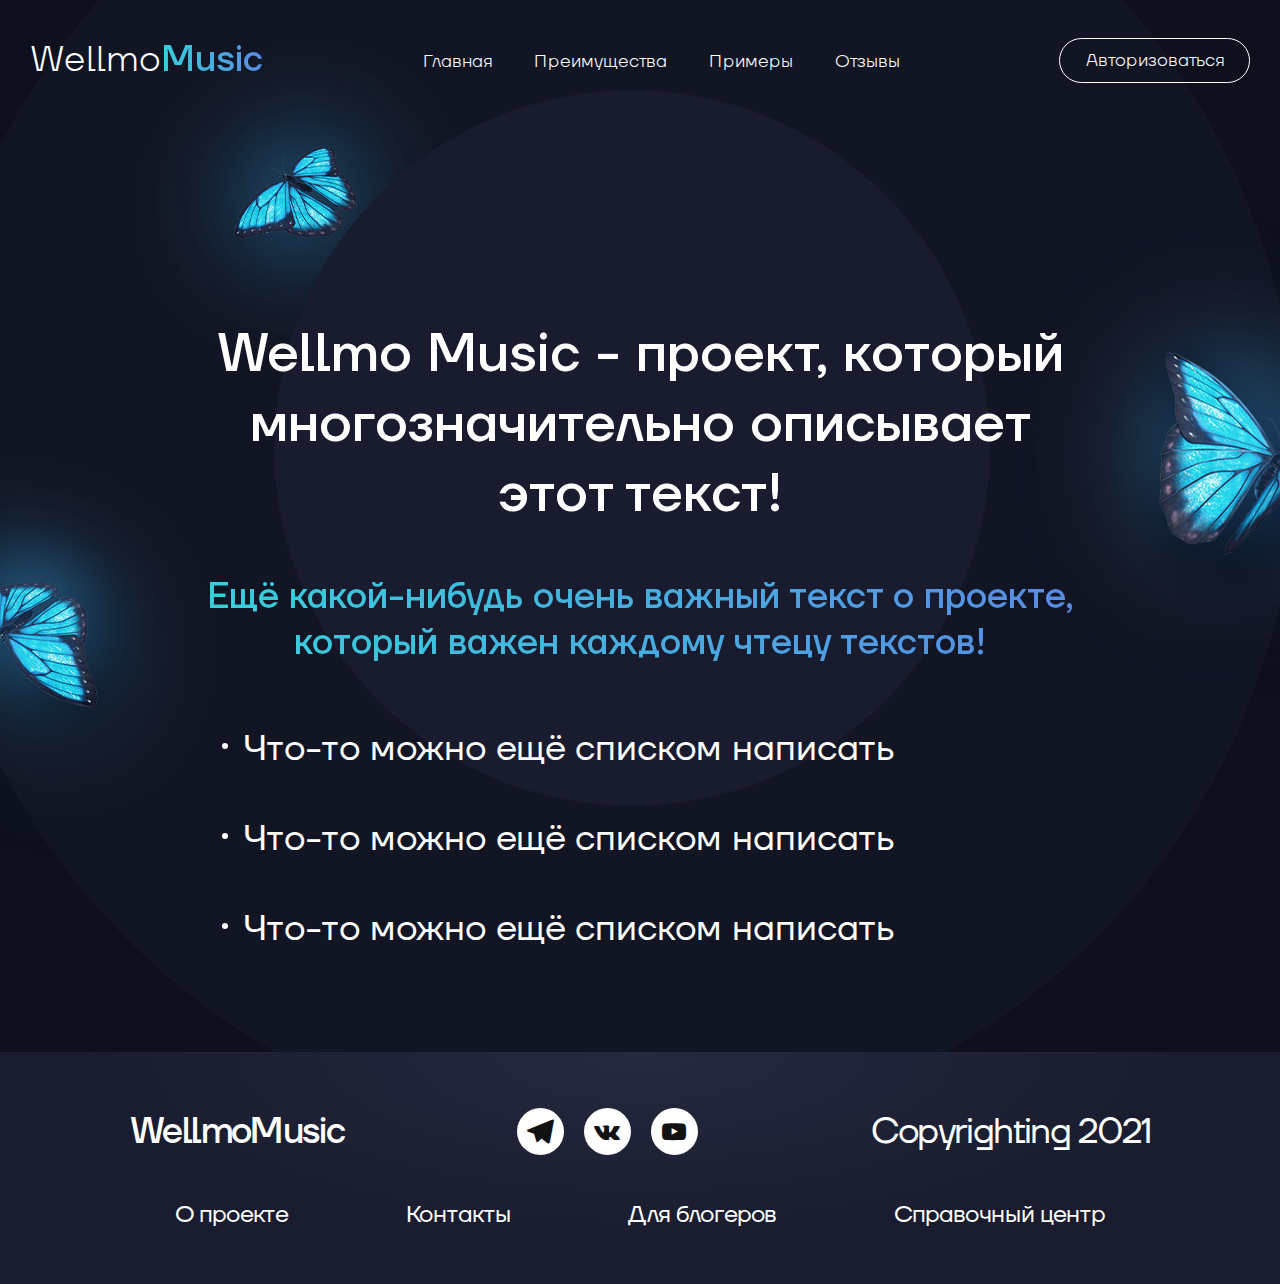
==== commit b5070706: "Add files via upload" ====
--- a/about.html
+++ b/about.html
@@ -44,11 +44,11 @@
 				<section class="page__about about">
 					<div class="about__content _container">
 						<div class="about__fon">
-							<div class="fon__image-1"></div>
-							<img class="fon__image-2" src="./img/icons/ellipse-two.svg" alt="">
-							<img class="fon__image-3" src="./img/butterfly-1.png" alt="">
-							<img class="fon__image-4" src="./img/butterfly-2.png" alt="">
-							<img class="fon__image-5" src="./img/butterfly-3.png" alt="">
+							<div class="about__image-1"></div>
+							<img class="about__image-2" src="./img/icons/ellipse-two.svg" alt="">
+							<img class="about__image-3" src="./img/butterfly-1.png" alt="">
+							<img class="about__image-4" src="./img/butterfly-2.png" alt="">
+							<img class="about__image-5" src="./img/butterfly-3.png" alt="">
 						</div>
 						<div class="about__block">
 							<div class="about__title">
--- a/css/style.min.css
+++ b/css/style.min.css
@@ -4053,12 +4053,22 @@
 .about__title {
   padding: 320px 0px 100px 0px;
 }
+@media (max-width: 991.98px) {
+  .about__title {
+    padding: 200px 0px 100px 0px;
+  }
+}
+@media (max-width: 767.98px) {
+  .about__title {
+    padding: 150px 0px 100px 0px;
+  }
+}
 .about__text {
   font-weight: 500;
   font-size: 54px;
   line-height: 70px;
   text-align: center;
-  color: #FFFFFF;
+  color: #ffffff;
   margin: 0px 0px 44px 0px;
 }
 @media (max-width: 991.98px) {
@@ -4082,7 +4092,7 @@
   font-size: 36px;
   line-height: 46px;
   text-align: center;
-  background: linear-gradient(90deg, #36D1DC 0%, #5B86E5 107.92%);
+  background: linear-gradient(90deg, #36d1dc 0%, #5b86e5 107.92%);
   background-clip: text;
   -webkit-background-clip: text;
   margin: 0px 0px 60px 0px;
@@ -4113,7 +4123,7 @@
   font-weight: 400;
   font-size: 36px;
   line-height: 46px;
-  color: #FFFFFF;
+  color: #ffffff;
   margin: 0px 0px 44px 0px;
 }
 .about__link::before {
@@ -4121,7 +4131,7 @@
   display: flex;
   width: 6px;
   height: 6px;
-  background: #FFFFFF;
+  background: #ffffff;
   border-radius: 50%;
   margin: 17px 15px 0px 15px;
 }
@@ -4140,7 +4150,7 @@
   }
 }
 
-.fon__image-1 {
+.about__image-1 {
   position: absolute;
   background: #121524;
   border-radius: 50%;
@@ -4152,17 +4162,17 @@
   z-index: 0;
 }
 @media (max-width: 991.98px) {
-  .fon__image-1 {
+  .about__image-1 {
     left: -30%;
   }
 }
 @media (max-width: 700px) {
-  .fon__image-1 {
+  .about__image-1 {
     left: -60%;
     top: -170px;
   }
 }
-.fon__image-2 {
+.about__image-2 {
   position: absolute;
   z-index: 2;
   top: 90px;
@@ -4172,31 +4182,31 @@
   object-fit: cover;
 }
 @media (max-width: 991.98px) {
-  .fon__image-2 {
+  .about__image-2 {
     left: 0;
   }
 }
 @media (max-width: 700px) {
-  .fon__image-2 {
+  .about__image-2 {
     left: -6%;
   }
 }
-.fon__image-3 {
+.about__image-3 {
   position: absolute;
   top: 0;
   left: 5%;
 }
-.fon__image-4 {
+.about__image-4 {
   position: absolute;
   top: 40%;
   left: -220px;
 }
 @media (max-width: 479.98px) {
-  .fon__image-4 {
+  .about__image-4 {
     top: 30%;
   }
 }
-.fon__image-5 {
+.about__image-5 {
   position: absolute;
   right: -260px;
   top: 20%;
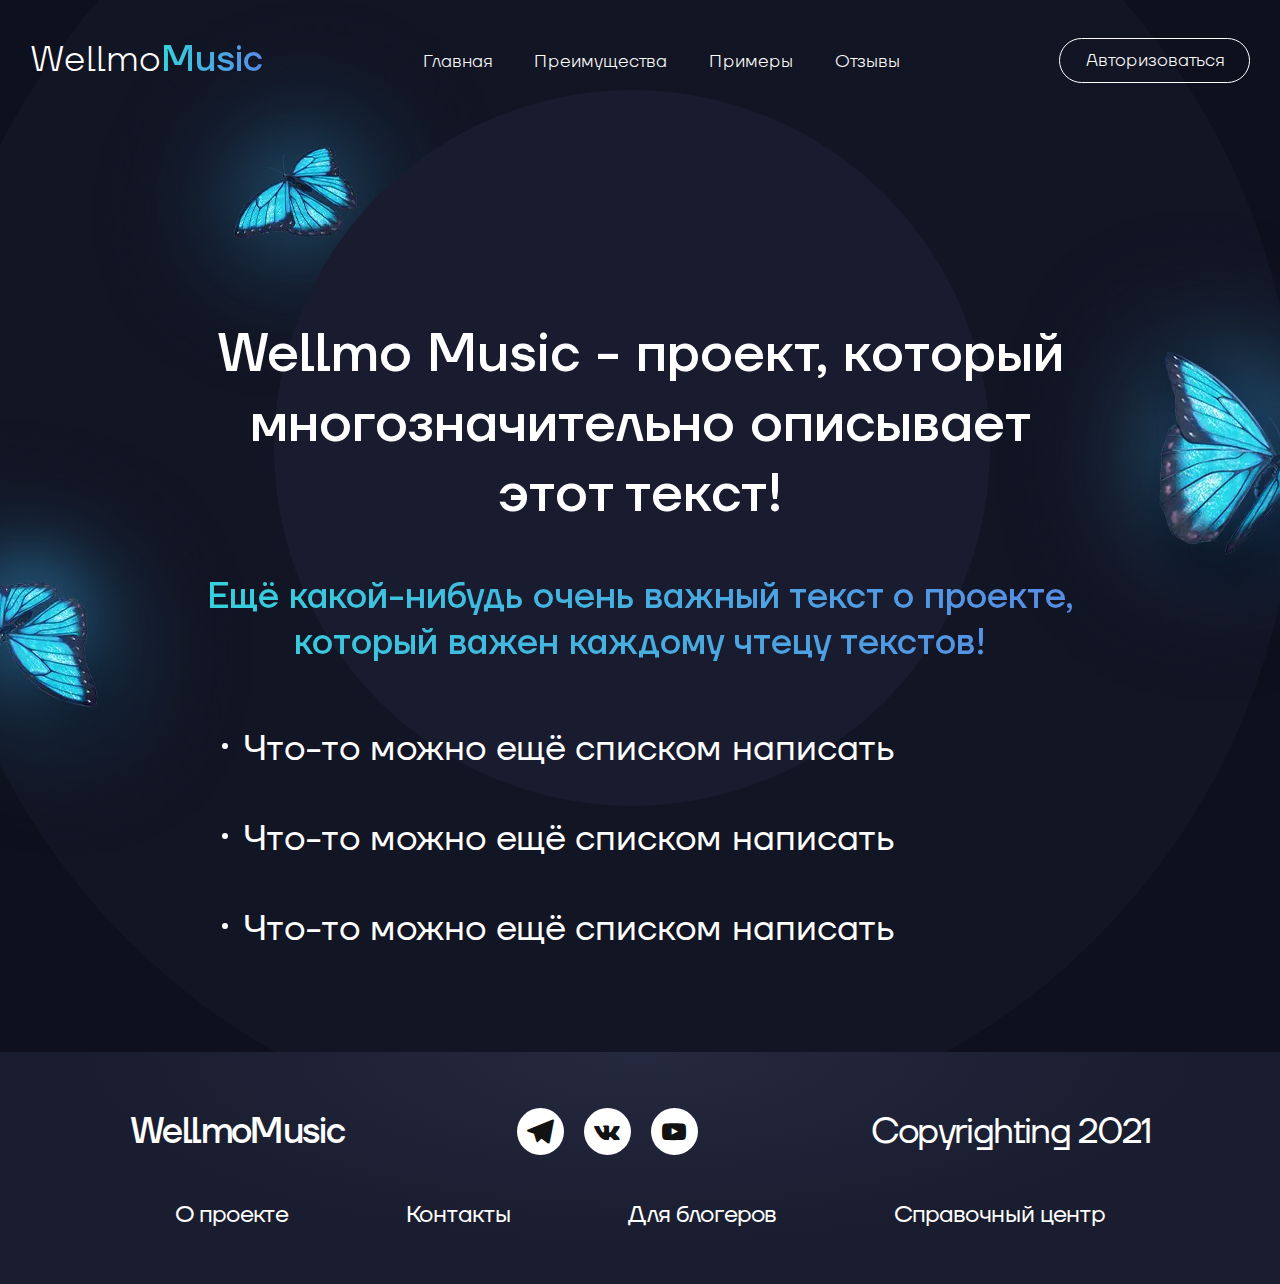
==== commit 8cb589a3: "Add files via upload" ====
--- a/about.html
+++ b/about.html
@@ -1,201 +1,202 @@
-<!DOCTYPE html>
-<html lang="ru">
-	 <head>
-	<title>О проекте</title>
-	<meta charset="UTF-8">
-	<meta name="format-detection" content="telephone=no">
-	<link rel="stylesheet" href="css/style.min.css">
-	<link rel="shortcut icon" href="favicon.ico">
-	<!-- <meta name="robots" content="noindex, nofollow"> -->
-	<!-- <meta name="viewport" content="width=device-width, initial-scale=1.0, maximum-scale=1.0, user-scalable=0"> -->
-	<meta name="viewport" content="width=device-width, initial-scale=1.0">
-</head>
-	<body>
-		<div class="wrapper">
-			<header class="header-other">
-	<div class="header">
-		<div class="header__container _container">
-			<div class="header__content">
-				<div class="header__logo">
-					<a href="" class="logo__text">Wellmo</a>
-					<a href="" class="logo__music">Music</a>
-				</div>
-				<div class="header__menu menu">
-					<div class="menu__icon icon-menu">
-						<span></span>
-						<span></span>
-						<span></span>
-					</div>
-					<nav class="menu__body">
-						<ul class="menu__list">
-							<li class="menu__item"><a href="" class="menu__link">Главная</a></li>
-							<li class="menu__item"><a href="" class="menu__link">Преимущества</a></li>
-							<li class="menu__item"><a href="" class="menu__link">Примеры</a></li>
-							<li class="menu__item"><a href="" class="menu__link">Отзывы</a></li>
-						</ul>
-					</nav>
-				</div>
-				<a data-da=".menu__body,550" href="#login" class="header__button-login _popup-link">Авторизоваться</a>
-			</div>
-		</div>
-	</div>
-</header>
-			<main class="page">
-				<section class="page__about about">
-					<div class="about__content _container">
-						<div class="about__fon">
-							<div class="about__image-1"></div>
-							<img class="about__image-2" src="./img/icons/ellipse-two.svg" alt="">
-							<img class="about__image-3" src="./img/butterfly-1.png" alt="">
-							<img class="about__image-4" src="./img/butterfly-2.png" alt="">
-							<img class="about__image-5" src="./img/butterfly-3.png" alt="">
-						</div>
-						<div class="about__block">
-							<div class="about__title">
-								<div class="about__text">Wellmo Music - проект, который<br>
-									многозначительно описывает<br>
-									этот текст!
-								</div>
-								<div class="about__sutitle">Ещё какой-нибудь очень важный текст о проекте,<br>
-									который важен каждому чтецу текстов!
-								</div>
-								<ul class="about__list">
-									<li class="about__link">Что-то можно ещё списком написать</li>
-									<li class="about__link">Что-то можно ещё списком написать</li>
-									<li class="about__link">Что-то можно ещё списком написать</li>
-								</ul>
-
-							</div>
-						</div>
-					</div>
-				</section>
-			</main>
-			<footer class="footer-other footer">
-	<div class="footer__container _container">
-		<div class="footer__content">
-			<div class="footer__top top-footer">
-				<a href="" class="top-footer__logo">
-					WellmoMusic
-				</a>
-				<div class="top-footer__social">
-					<a href="" class="top-footer__icon _icon-telegram"></a>
-					<a href="" class="top-footer__icon _icon-vk"></a>
-					<a href="" class="top-footer__icon _icon-youtube"></a>
-				</div>
-				<div class="top-footer__copy">Copyrighting 2021</div>
-			</div>
-			<div class="footer__bottom bottom-footer">
-				<div class="bottom-footer__menu">
-					<ul class="bottom-footer__list">
-						<li class="bottom-footer__item"><a href="" class="bottom-footer__link">О проекте</a></li>
-						<li class="bottom-footer__item"><a href="" class="bottom-footer__link">Контакты</a></li>
-						<li class="bottom-footer__item"><a href="" class="bottom-footer__link">Для блогеров</a></li>
-						<li class="bottom-footer__item"><a href="" class="bottom-footer__link">Справочный центр</a></li>
-					</ul>
-				</div>
-				<div class="bottom-footer__copy">Copyrighting 2021</div>
-			</div>
-		</div>
-	</div>
-</footer>
-		</div>
-		
-
-<div class="popup popup_register">
-	<div class="popup__content">
-		<div class="popup__body">
-			<div class="popup__close"></div>
-			<div class="popup__items">
-				<div class="popup__title">
-					<div class="popup__left">Регистрация</div>
-					<a href="" class="popup__right _icon-arrow">Вернуться назад</a>
-				</div>
-				<form action="#" id="form" class="popup__form form-popup">
-					<div class="form-popup__items-one">
-						<div class="form-popup__item">
-							<label class="form-popup__label">Ваше имя:</label>
-							<input id="text" tabindex="1" autocomplete="off" name="form[]" placeholder="Шаблон под текст" class="form__input" type="text">
-						</div>
-						<div class="form-popup__item">
-							<label class="form-popup__label" for="text">Название канала:</label>
-							<input id="text" tabindex="2" autocomplete="off" name="form[]" value="" placeholder="Шаблон под текст" class="form__input" type="text">
-						</div>
-					</div>
-					<div class="form-popup__items-two">
-						<div class="form-popup__item">
-							<label class="form-popup__label">Ссылка на ваш канал:</label>
-							<input id="text" tabindex="1" autocomplete="off" name="form[]" placeholder="https://видеоприколы.ком" class="form__input" type="text">
-						</div>
-					</div>
-					<div class="form-popup__items-three">
-						<div class="form-popup__item">
-							<label class="form-popup__label">Количество подписчиков:</label>
-							<input id="text" tabindex="2" autocomplete="off" name="form[]" value="" placeholder="Шаблон под текст" class="form__input" type="text">
-						</div>
-						<div class="form-popup__item">
-							<div class="form-popup__label">Youtube anatitics:</div>
-							<a href="" class="form-popup__button _icon-cloud">Загрузить скриншоты</a>
-						</div>
-					</div>
-					<div class="form-popup__items-four">
-						<div class="form-popup__item">
-							<label class="form-popup__label">Ваш E-mail:</label>
-							<input id="text" tabindex="1" autocomplete="off" name="form[]" placeholder="Вк, Тг, Почта etc" class="form__input" type="text">
-						</div>
-						<div class="form-popup__item">
-							<label class="form-popup__label" for="text">Ссылка на VK:</label>
-							<input id="text" tabindex="2" autocomplete="off" name="form[]" value="" placeholder="Вк, Тг, Почта etc" class="form__input" type="text">
-						</div>
-					</div>
-					<div class="form-popup__items-five">
-						<div class="form-popup__item">
-							<label class="form-popup__label">Как можно с вами связаться:</label>
-							<input id="text" tabindex="2" autocomplete="off" name="form[]" value="" placeholder="Вк, Тг, Почта etc" class="form__input" type="text">
-						</div>
-						<div class="form-popup__item">
-							<a href="" class="form-popup__button">Оставить заявку</a>
-						</div>
-					</div>
-				</form>
-			</div>
-		</div>
-	</div>
-</div>
-
-<div class="popup popup_login">
-	<div class="popup__content">
-		<div class="popup__body">
-			<div class="popup__close"></div>
-			<div class="popup__items">
-				<div class="popup__title">
-					<div class="popup__left">Авторизация</div>
-					<a href="" class="popup__right _icon-arrow">Вернуться назад</a>
-				</div>
-				<form action="#" id="form" class="popup__form form-popup">
-					<div class="form-popup__item-one">
-						<label class="form-popup__label">Введите название канала</label>
-						<div class="item-one__form">
-							<input id="text" tabindex="1" autocomplete="off" name="form[]" value="" placeholder="https://видеоприколы.ком" class="form__input" type="text">
-						</div>
-					</div>
-					<div class="form-popup__item-two">
-						<div class="form-popup__items">
-							<label class="form-popup__label">Введите пароль:</label>
-							<div class="item-two__form">
-								<input id="pas" tabindex="1" autocomplete="off" name="form[]" value="" placeholder="Вк, Тг, Почта etc" class="form__input" type="text">
-							</div>
-						</div>
-						<a href="" class="item-two__button">Войти</a>
-					</div>
-				</form>
-			</div>
-		</div>
-	</div>
-</div>
-
-		<!-- Swiper -->
-<!-- <script src="https://unpkg.com/swiper/swiper-bundle.min.js"></script> -->
-<script src="js/vendors.min.js"></script>
-<script src="js/app.min.js"></script>
-	</body>
+<!DOCTYPE html>+<html lang="ru">+	 <head>+	<title>О проекте</title>+	<meta charset="UTF-8">+	<meta name="format-detection" content="telephone=no">+	<link rel="stylesheet" href="css/style.min.css">+	<link rel="shortcut icon" href="favicon.ico">+	<!-- <meta name="robots" content="noindex, nofollow"> -->+	<!-- <meta name="viewport" content="width=device-width, initial-scale=1.0, maximum-scale=1.0, user-scalable=0"> -->+	<meta name="viewport" content="width=device-width, initial-scale=1.0">+</head>+	<body>+		<div class="wrapper">+			<header class="header-other">+	<div class="header">+		<div class="header__container _container">+			<div class="header__content">+				<div class="header__logo">+					<a href="" class="logo__text">Wellmo</a>+					<a href="" class="logo__music">Music</a>+				</div>+				<div class="header__menu menu">+					<div class="menu__icon icon-menu">+						<span></span>+						<span></span>+						<span></span>+					</div>+					<nav class="menu__body">+						<ul class="menu__list">+							<li class="menu__item"><a href="" class="menu__link">Главная</a></li>+							<li class="menu__item"><a href="" class="menu__link">Преимущества</a></li>+							<li class="menu__item"><a href="" class="menu__link">Примеры</a></li>+							<li class="menu__item"><a href="" class="menu__link">Отзывы</a></li>+						</ul>+					</nav>+				</div>+				<a data-da=".menu__body,550" href="#login" class="header__button-login _popup-link">Авторизоваться</a>+			</div>+		</div>+	</div>+</header>+			<main class="page">+				<section class="page__about about">+					<div class="about__content _container">+						<div class="about__fon">+							<div class="about__image-1"></div>+							<picture><source srcset="./img/icons/ellipse-two.svg" type="image/webp"><img class="about__image-2" src="./img/icons/ellipse-two.svg" alt=""></picture>+							<picture><source srcset="./img/butterfly-1.webp" type="image/webp"><img class="about__image-3" src="./img/butterfly-1.png" alt=""></picture>+							<picture><source srcset="./img/butterfly-2.webp" type="image/webp"><img class="about__image-4" src="./img/butterfly-2.png" alt=""></picture>+							<picture><source srcset="./img/butterfly-3.webp" type="image/webp"><img class="about__image-5" src="./img/butterfly-3.png" alt=""></picture>+						</div>+						<div class="about__block">+							<div class="about__title">+								<div class="about__text">Wellmo Music - проект, который<br>+									многозначительно описывает<br>+									этот текст!+								</div>+								<div class="about__sutitle">Ещё какой-нибудь очень важный текст о проекте,<br>+									который важен каждому чтецу текстов!+								</div>+								<ul class="about__list">+									<li class="about__link">Что-то можно ещё списком написать</li>+									<li class="about__link">Что-то можно ещё списком написать</li>+									<li class="about__link">Что-то можно ещё списком написать</li>+								</ul>++							</div>+						</div>+					</div>+				</section>+			</main>+			<footer class="footer-other footer">+	<div class="footer__container _container">+		<div class="footer__content">+			<div class="footer__top top-footer">+				<a href="" class="top-footer__logo">+					WellmoMusic+				</a>+				<div class="top-footer__social">+					<a href="" class="top-footer__icon _icon-telegram"></a>+					<a href="" class="top-footer__icon _icon-vk"></a>+					<a href="" class="top-footer__icon _icon-youtube"></a>+				</div>+				<div class="top-footer__copy">Copyrighting 2021</div>+			</div>+			<div class="footer__bottom bottom-footer">+				<div class="bottom-footer__menu">+					<ul class="bottom-footer__list">+						<li class="bottom-footer__item"><a href="" class="bottom-footer__link">О проекте</a></li>+						<li class="bottom-footer__item"><a href="" class="bottom-footer__link">Контакты</a></li>+						<li class="bottom-footer__item"><a href="" class="bottom-footer__link">Для блогеров</a></li>+						<li class="bottom-footer__item"><a href="" class="bottom-footer__link">Справочный центр</a></li>+					</ul>+				</div>+				<div class="bottom-footer__copy">Copyrighting 2021</div>+			</div>+		</div>+	</div>+</footer>+		</div>+		++<div class="popup popup_register">+	<div class="popup__content">+		<div class="popup__body">+			<div class="popup__close"></div>+			<div class="popup__items">+				<div class="popup__title">+					<div class="popup__left">Регистрация</div>+					<a href="" class="popup__right _icon-arrow">Вернуться назад</a>+				</div>+				<form action="#" id="form" class="popup__form form-popup">+					<div class="form-popup__items-one">+						<div class="form-popup__item">+							<label class="form-popup__label">Ваше имя:</label>+							<input id="text" tabindex="1" autocomplete="off" name="form[]" placeholder="Шаблон под текст" class="form__input" type="text">+						</div>+						<div class="form-popup__item">+							<label class="form-popup__label" for="text">Название канала:</label>+							<input id="text" tabindex="2" autocomplete="off" name="form[]" value="" placeholder="Шаблон под текст" class="form__input" type="text">+						</div>+					</div>+					<div class="form-popup__items-two">+						<div class="form-popup__item">+							<label class="form-popup__label">Ссылка на ваш канал:</label>+							<input id="text" tabindex="1" autocomplete="off" name="form[]" placeholder="https://видеоприколы.ком" class="form__input" type="text">+						</div>+					</div>+					<div class="form-popup__items-three">+						<div class="form-popup__item">+							<label class="form-popup__label">Количество подписчиков:</label>+							<input id="text" tabindex="2" autocomplete="off" name="form[]" value="" placeholder="Шаблон под текст" class="form__input" type="text">+						</div>+						<div class="form-popup__item">+							<div class="form-popup__label">Youtube anatitics:</div>+							<a href="" class="form-popup__button _icon-cloud">Загрузить скриншоты</a>+						</div>+					</div>+					<div class="form-popup__items-four">+						<div class="form-popup__item">+							<label class="form-popup__label">Ваш E-mail:</label>+							<input id="text" tabindex="1" autocomplete="off" name="form[]" placeholder="Вк, Тг, Почта etc" class="form__input" type="text">+						</div>+						<div class="form-popup__item">+							<label class="form-popup__label" for="text">Ссылка на VK:</label>+							<input id="text" tabindex="2" autocomplete="off" name="form[]" value="" placeholder="Вк, Тг, Почта etc" class="form__input" type="text">+						</div>+					</div>+					<div class="form-popup__items-five">+						<div class="form-popup__item">+							<label class="form-popup__label">Как можно с вами связаться:</label>+							<input id="text" tabindex="2" autocomplete="off" name="form[]" value="" placeholder="Вк, Тг, Почта etc" class="form__input" type="text">+						</div>+						<div class="form-popup__item">+							<a href="" class="form-popup__button">Оставить заявку</a>+						</div>+					</div>+				</form>+			</div>+		</div>+	</div>+</div>++<div class="popup popup_login">+	<div class="popup__content">+		<div class="popup__body">+			<div class="popup__close"></div>+			<div class="popup__items">+				<div class="popup__title">+					<div class="popup__left">Авторизация</div>+					<a href="" class="popup__right _icon-arrow">Вернуться назад</a>+				</div>+				<form action="#" id="form" class="popup__form form-popup">+					<div class="form-popup__item-one">+						<label class="form-popup__label">Введите название канала</label>+						<div class="item-one__form">+							<input id="text" tabindex="1" autocomplete="off" name="form[]" value="" placeholder="https://видеоприколы.ком" class="form__input" type="text">+						</div>+					</div>+					<div class="form-popup__item-two">+						<div class="form-popup__items">+							<label class="form-popup__label">Введите пароль:</label>+							<div class="item-two__form">+								<input id="pas" tabindex="1" autocomplete="off" name="form[]" value="" placeholder="Вк, Тг, Почта etc" class="form__input" type="text">+							</div>+						</div>+						<a href="" class="item-two__button">Войти</a>+					</div>+				</form>+			</div>+		</div>+	</div>+</div>++		<!-- Swiper -->+<!-- <script src="https://unpkg.com/swiper/swiper-bundle.min.js"></script> -->+<script src="js/vendors.min.js"></script>+<script src="js/app.min.js"></script>+<script src="js/calendar.js"></script>+	</body> </html>--- a/css/style.min.css
+++ b/css/style.min.css
@@ -1,4383 +1 @@
-@charset "UTF-8";
-@font-face {
-  font-family: "Gilroy-Bold";
-  font-display: swap;
-  src: url("../fonts/Gilroy-Bold.woff2") format("woff2"), url("../fonts/Gilroy-Bold.woff") format("woff");
-  font-weight: 400;
-  font-style: normal;
-}
-@font-face {
-  font-family: "Gilroy-Medium";
-  font-display: swap;
-  src: url("../fonts/Gilroy-Medium.woff2") format("woff2"), url("../fonts/Gilroy-Medium.woff") format("woff");
-  font-weight: 400;
-  font-style: normal;
-}
-@font-face {
-  font-family: "Gilroy-SemiBold";
-  font-display: swap;
-  src: url("../fonts/Gilroy-SemiBold.woff2") format("woff2"), url("../fonts/Gilroy-SemiBold.woff") format("woff");
-  font-weight: 400;
-  font-style: normal;
-}
-@font-face {
-  font-family: "Gilroy-Regular";
-  font-display: swap;
-  src: url("../fonts/Gilroy-Regular.woff2") format("woff2"), url("../fonts/Gilroy-Regular.woff") format("woff");
-  font-weight: 400;
-  font-style: normal;
-}
-@font-face {
-  font-family: "icons";
-  font-display: swap;
-  src: url("../fonts/icons.woff") format("woff"), url("../fonts/icons.woff2#icons") format("woff2");
-  font-weight: normal;
-  font-style: normal;
-  font-display: block;
-}
-@font-face {
-  font-family: "TT Firs Neue";
-  src: local("TTFirsNeue Light"), local("TTFirsNeue-Light"), url("../fonts/TTFirsNeue-Light.woff2") format("woff2"), url("../fonts/TTFirsNeue-Light.woff") format("woff"), url("../fonts/TTFirsNeue-Light.ttf") format("truetype");
-  font-weight: 300;
-  font-style: normal;
-}
-@font-face {
-  font-family: "TT Firs Neue";
-  src: local("TTFirsNeue Medium"), local("TTFirsNeue-Medium"), url("../fonts/TTFirsNeue-Medium.woff2") format("woff2"), url("../fonts/TTFirsNeue-Medium.woff") format("woff"), url("../fonts/TTFirsNeue-Medium.ttf") format("truetype");
-  font-weight: 500;
-  font-style: normal;
-}
-@font-face {
-  font-family: "TT Firs Neue";
-  src: local("TTFirsNeue Regular"), local("TTFirsNeue-Regular"), url("../fonts/TTFirsNeue-Regular.woff2") format("woff2"), url("../fonts/TTFirsNeue-Regular.woff") format("woff"), url("../fonts/TTFirsNeue-Regular.ttf") format("truetype");
-  font-weight: 400;
-  font-style: normal;
-}
-[class^=_icon-]:before,
-[class*=" _icon-"]:before {
-  font-family: "icons";
-  font-style: normal;
-  font-weight: normal;
-  font-variant: normal;
-  text-transform: none;
-  line-height: 1;
-  -webkit-font-smoothing: antialiased;
-  -moz-osx-font-smoothing: grayscale;
-}
-
-[class^=_icon-]:before,
-[class*=" _icon-"]:before {
-  display: block;
-}
-
-._icon-youtube:before {
-  content: "\e901";
-}
-
-._icon-vk:before {
-  content: "\e900";
-}
-
-._icon-telegram-form:before {
-  content: "\e902";
-  color: #fff;
-}
-
-._icon-cloud:before {
-  content: "\e903";
-  color: #fff;
-}
-
-._icon-play:before {
-  content: "\e904";
-  color: #fff;
-}
-
-._icon-telegram:before {
-  content: "\e905";
-}
-
-._icon-arrow:before {
-  content: "\e906";
-  color: #fff;
-}
-
-* {
-  padding: 0px;
-  margin: 0px;
-  border: 0px;
-}
-
-*,
-*:before,
-*:after {
-  -moz-box-sizing: border-box;
-  -webkit-box-sizing: border-box;
-  box-sizing: border-box;
-}
-
-aside,
-nav,
-footer,
-header,
-section {
-  display: block;
-}
-
-html {
-  font-size: 24px;
-}
-
-html,
-body {
-  height: 100%;
-  min-width: 360px;
-}
-
-body {
-  line-height: 1;
-  font-family: "TT Firs Neue";
-  -ms-text-size-adjust: 100%;
-  -moz-text-size-adjust: 100%;
-  -webkit-text-size-adjust: 100%;
-}
-
-input,
-button,
-textarea {
-  font-family: "TT Firs Neue";
-  font-size: inherit;
-}
-
-input::-ms-clear {
-  display: none;
-}
-
-button {
-  cursor: pointer;
-  background-color: inherit;
-}
-
-button::-moz-focus-inner {
-  padding: 0;
-  border: 0;
-}
-
-a,
-a:visited {
-  text-decoration: none;
-}
-
-a:hover {
-  text-decoration: none;
-}
-
-ul li {
-  list-style: none;
-}
-
-img {
-  vertical-align: top;
-}
-
-h1,
-h2,
-h3,
-h4,
-h5,
-h6 {
-  font-weight: inherit;
-  font-size: inherit;
-}
-
-/*
-&::-webkit-scrollbar {
-	display: none;
-}
-*/
-body {
-  color: #FFFFFF;
-  background: #0E101D;
-}
-body._lock {
-  overflow: hidden;
-}
-
-.wrapper {
-  width: 100%;
-  min-height: 100%;
-  overflow: hidden;
-  display: flex;
-  flex-direction: column;
-  background: #0E101D;
-}
-._container {
-  max-width: 1220px;
-  margin: 0 auto;
-}
-@media (max-width: 1232px) {
-  ._container {
-    max-width: 970px;
-  }
-}
-@media (max-width: 991.98px) {
-  ._container {
-    max-width: 750px;
-  }
-}
-@media (max-width: 767.98px) {
-  ._container {
-    max-width: none;
-    padding: 0 10px;
-  }
-}
-
-.button {
-  display: inline-flex;
-  justify-content: center;
-  align-items: center;
-  padding: 11px 48px;
-  font-weight: 500;
-  font-size: 28px;
-  line-height: 35px;
-  color: #FFFFFF;
-  border-radius: 44.5546px;
-  transition: all 0.3s ease 0s;
-  background: linear-gradient(90deg, #36D1DC 0%, #5B86E5 107.92%);
-}
-@media (any-hover: hover) {
-  .button:hover {
-    transition: all 0.3s ease 0s;
-    background: linear-gradient(90deg, #2cb5bf 0%, #5B86E5 107.92%);
-  }
-}
-@media (max-width: 479.98px) {
-  .button {
-    padding: 11px 0px;
-    width: 100%;
-  }
-}
-
-.select {
-  position: relative;
-}
-.select__item {
-  position: relative;
-}
-.select__title {
-  color: #000;
-  border: 1px solid #d9d9d9;
-  background-color: #fff;
-  cursor: pointer;
-  border-radius: 4px;
-}
-@media (max-width: 991.98px) {
-  .select__title {
-    font-size: 18px;
-  }
-}
-.select__value {
-  display: flex;
-  font-size: 14px;
-  height: 30px;
-  padding: 0px 15px;
-  align-items: center;
-  justify-content: space-between;
-  flex-direction: row-reverse;
-}
-.select__value span {
-  height: 1em;
-  overflow: hidden;
-  display: -webkit-box;
-  -webkit-line-clamp: 1;
-  -webkit-box-orient: vertical;
-}
-.select__value:before {
-  content: "";
-  display: inline-block;
-  transition: all 0.3s ease 0s;
-  width: 11px;
-  height: 7px;
-  background: url("../img/icons/select.svg") center/100% no-repeat;
-}
-.select__input {
-  width: 100%;
-  background-color: transparent;
-  height: 100%;
-}
-.select__options {
-  color: #000;
-  position: absolute;
-  top: 29px;
-  border-radius: 0 0 4px 4px;
-  min-width: 100%;
-  left: 0;
-  background-color: #fff;
-  border-top: 0;
-  border: 1px solid #d9d9d9;
-  border-top: 0;
-  font-size: 14px;
-  padding: 10px 0px 5px 0px;
-}
-@media (max-width: 991.98px) {
-  .select__options {
-    font-size: 18px;
-  }
-}
-.select__option {
-  cursor: pointer;
-  padding: 5px 15px;
-  margin: 0px 0px 0px 0px;
-}
-@media (min-width: 992px) {
-  .select__option:hover {
-    background: #d9d9d9;
-  }
-}
-.select._active {
-  z-index: 5;
-}
-.select._active .select__value:before {
-  transform: rotate(-180deg);
-}
-.select._active .select__options {
-  display: block;
-}
-
-input[type=text],
-input[type=email],
-input[type=tel],
-textarea {
-  -webkit-appearance: none;
-  -moz-appearance: none;
-  appearance: none;
-}
-input[type=text]:focus,
-input[type=email]:focus,
-input[type=tel]:focus,
-textarea:focus {
-  outline: none;
-}
-
-.input {
-  border-radius: 0 !important;
-  width: 100%;
-  display: block;
-  padding: 0px 20px;
-}
-textarea.input {
-  resize: none;
-  padding: 0px 0px;
-}
-
-.checkbox {
-  position: relative;
-}
-.checkbox__input {
-  position: absolute;
-  width: 0;
-  height: 0;
-  opacity: 0;
-  visibility: hidden;
-}
-.checkbox__input:checked + .checkbox__text:before {
-  background: #fff url("../img/icons/check.svg") center no-repeat;
-}
-.checkbox__text {
-  display: inline-flex;
-  align-items: center;
-  position: relative;
-  font-size: 16px;
-  color: #ffffff;
-  letter-spacing: -0.3px;
-  line-height: calc(20 / 16);
-  cursor: pointer;
-}
-.checkbox__text:before {
-  content: "";
-  align-self: flex-start;
-  margin: 0px 14px 0px 0px;
-  flex: 0 0 20px;
-  left: 0;
-  top: 0;
-  width: 20px;
-  height: 18px;
-  background: #fff;
-  border: 1px solid #a7a9ac;
-}
-.checkbox a {
-  color: #fff;
-  text-decoration: underline;
-}
-@media (min-width: 992px) {
-  .checkbox a:hover {
-    text-decoration: none;
-  }
-}
-.checkbox._error .checkbox__text:before {
-  border: 1px solid #ee1212;
-}
-
-.options {
-  display: flex;
-  flex-direction: column;
-  align-items: flex-start;
-}
-.options__item {
-  position: relative;
-  cursor: pointer;
-}
-.options__input {
-  position: absolute;
-  width: 0;
-  height: 0;
-  opacity: 0;
-  left: 0;
-  top: 0;
-  visibility: hidden;
-}
-.options__input:checked + .options__text:after {
-  transform: scale(1);
-}
-.options__text {
-  display: inline-flex;
-  align-items: center;
-  position: relative;
-  font-size: 16px;
-  color: #ffffff;
-  letter-spacing: -0.3px;
-  line-height: calc(20 / 16);
-}
-.options__text:before {
-  content: "";
-  align-self: flex-start;
-  margin: 0px 14px 0px 0px;
-  flex: 0 0 20px;
-  left: 0;
-  top: 0;
-  border-radius: 50%;
-  width: 20px;
-  height: 18px;
-  background: #fff;
-  border: 1px solid #a7a9ac;
-}
-.options__text:after {
-  content: "";
-  transition: all 0.3s ease 0s;
-  transform: scale(0);
-  width: 10px;
-  height: 10px;
-  border-radius: 50%;
-  background-color: #77243a;
-  position: absolute;
-  left: 5px;
-  top: 4px;
-}
-
-.rating {
-  display: flex;
-  align-items: flex-end;
-  font-size: 40px;
-  line-height: 0.75;
-  transition: opacity 0.3s ease 0s;
-}
-
-.rating.rating_sending {
-  opacity: 0.2;
-}
-
-.rating.rating_set .rating__active,
-.rating.rating_set .rating__item {
-  cursor: pointer;
-}
-
-.rating__body {
-  position: relative;
-}
-
-.rating__body::before {
-  content: "★★★★★";
-  display: block;
-}
-
-.rating__active {
-  position: absolute;
-  width: 0%;
-  height: 100%;
-  top: 0;
-  left: 0;
-  overflow: hidden;
-}
-
-.rating__active::before {
-  content: "★★★★★";
-  position: absolute;
-  width: 100%;
-  height: 100%;
-  top: 0;
-  left: 0;
-  color: #ffd300;
-}
-
-.rating__items {
-  display: flex;
-  position: absolute;
-  width: 100%;
-  height: 100%;
-  top: 0;
-  left: 0;
-}
-
-.rating__item {
-  flex: 0 0 20%;
-  height: 100%;
-  opacity: 0;
-}
-
-.rating__value {
-  font-size: 50%;
-  line-height: 1;
-  padding: 0px 0px 0px 10px;
-}
-
-.quantity {
-  width: 88px;
-  height: 40px;
-  display: flex;
-  border: 1px solid rgba(166, 166, 166, 0.45);
-}
-.quantity__button {
-  flex: 0 0 30px;
-  position: relative;
-  cursor: pointer;
-}
-.quantity__button::before, .quantity__button::after {
-  content: "";
-  position: absolute;
-  top: 50%;
-  left: 50%;
-  transition: all 0.3s ease 0s;
-  margin: 0px 0px 0px -4.5px;
-  background-color: #a6a6a6;
-  width: 9px;
-  height: 1px;
-}
-@media (min-width: 991.98px) {
-  .quantity__button:hover::before, .quantity__button:hover::after {
-    background-color: rgba(0, 0, 0, 0.5);
-  }
-}
-.quantity__button_plus::before {
-  transform: rotate(-90deg);
-}
-.quantity__input {
-  flex: 1 1 auto;
-}
-.quantity__input input {
-  height: 100%;
-  color: #a6a6a6;
-  font-size: 12px;
-  width: 100%;
-  text-align: center;
-}
-
-.row:after {
-  display: block;
-  content: "";
-  clear: both;
-}
-
-.rub:after {
-  content: "₽";
-}
-
-ol.counter {
-  list-style-type: none;
-  counter-reset: item;
-}
-ol.counter li {
-  position: relative;
-  padding: 0px 0px 0px 45px;
-}
-ol.counter li:before {
-  counter-increment: item;
-  content: counter(item);
-  position: absolute;
-  left: 0;
-  top: 0;
-  color: #818181;
-  font-size: 14px;
-  font-weight: 700;
-  text-align: center;
-  line-height: 26px;
-  border-radius: 50%;
-  width: 28px;
-  height: 28px;
-  border: 1px solid #4274bb;
-}
-
-.ellipsis {
-  display: block;
-  overflow: hidden;
-  width: 100%;
-  white-space: nowrap;
-  text-overflow: ellipsis;
-}
-
-.es {
-  overflow: hidden;
-  white-space: nowrap;
-  text-overflow: ellipsis;
-}
-
-.table {
-  display: table;
-  font-size: 0;
-  width: 100%;
-}
-
-.trow {
-  display: table-row;
-}
-
-.cell {
-  display: table-cell;
-}
-.cell.full {
-  width: 100%;
-}
-
-._ibg {
-  position: relative;
-}
-._ibg img {
-  position: absolute;
-  width: 100%;
-  height: 100%;
-  top: 0;
-  left: 0;
-  object-fit: cover;
-}
-
-body.ie ._ibg {
-  background-position: center;
-  background-size: cover;
-  background-repeat: no-repeat;
-}
-body.ie ._ibg img {
-  width: 0;
-  height: 0;
-  opacity: 0;
-  visibility: hidden;
-}
-
-._video {
-  position: relative;
-  overflow: hidden;
-  height: 0;
-  padding-bottom: 56.25%;
-}
-._video video,
-._video iframe,
-._video object,
-._video embed {
-  position: absolute;
-  top: 0;
-  left: 0;
-  width: 100%;
-  height: 100%;
-}
-
-.videobg video,
-.videobg iframe,
-.videobg object,
-.videobg embed {
-  position: fixed;
-  top: 50%;
-  left: 50%;
-  min-width: 100%;
-  min-height: 100%;
-  width: auto;
-  height: auto;
-  z-index: -100;
-  transform: translateX(-50%) translateY(-50%);
-  background-size: cover;
-}
-
-._more-content {
-  transition: all 0.3s ease 0s;
-  overflow: hidden;
-}
-
-._more-link {
-  cursor: pointer;
-}
-._more-link span {
-  font-style: normal;
-}
-._more-link span:first-child {
-  display: block;
-}
-._more-link span:last-child {
-  display: none;
-}
-._more-link._active span {
-  font-style: normal;
-}
-._more-link._active span:first-child {
-  display: none;
-}
-._more-link._active span:last-child {
-  display: block;
-}
-
-#map {
-  background: url("../img/icons/loading.gif") center/50px no-repeat;
-}
-
-._swiper {
-  overflow: hidden;
-}
-._swiper .swiper-wrapper {
-  width: 100%;
-  height: 100%;
-  box-sizing: content-box;
-  display: flex;
-  position: relative;
-}
-._swiper.swiper-container-vertical .swiper-wrapper {
-  flex-direction: column;
-}
-._swiper.swiper-container-autoheight .swiper-wrapper {
-  align-items: flex-start;
-}
-
-.swiper-container-initialized .swiper-slide {
-  flex-shrink: 0;
-}
-
-.swiper-container-android .swiper-slide,
-.swiper-container-android .swiper-wrapper {
-  transform: translate3d(0px, 0, 0);
-}
-
-.swiper-button-lock {
-  display: none !important;
-}
-
-._tabs-block {
-  display: none;
-}
-._tabs-block._active {
-  display: block;
-}
-
-.mirror {
-  transform: scale(-1, 1);
-}
-
-.nicescroll-rails {
-  z-index: 1000 !important;
-}
-
-._custom-scroll {
-  position: fixed;
-  right: 0;
-  top: 0;
-  width: 3px;
-  height: 100%;
-  z-index: 1000;
-}
-._custom-scroll__line {
-  background-color: rgba(0, 0, 0, 0.5);
-  border-radius: 3px 0 0 3px;
-  position: relative;
-  left: 0;
-  top: 0;
-  width: 100%;
-}
-
-.popup {
-  -webkit-overflow-scrolling: touch;
-  z-index: 100;
-  padding: 30px 10px;
-  position: fixed;
-  top: 0px;
-  left: 0;
-  width: 100%;
-  height: 100%;
-  transition: visibility 0.8s ease 0s;
-  visibility: hidden;
-}
-.popup::before {
-  content: "";
-  background: rgba(14, 16, 29, 0.16);
-  backdrop-filter: blur(73px);
-  position: fixed;
-  width: 100%;
-  height: 100%;
-  top: 0;
-  left: 0;
-  opacity: 0;
-  transition: opacity 0.8s ease 0s;
-}
-.popup.show {
-  visibility: visible;
-  overflow: auto;
-}
-.popup.show::before {
-  opacity: 1;
-}
-.popup.show .popup__body {
-  transform: scale(1);
-}
-.popup._active {
-  overflow: auto;
-  visibility: visible;
-}
-.popup._active::before {
-  opacity: 1;
-}
-.popup._active .popup__body {
-  transition: all 0.3s ease 0.2s;
-  transform: scale(1);
-}
-.popup__content {
-  display: flex;
-  flex-direction: column;
-  align-items: center;
-  min-height: 100%;
-  flex: 1 1 auto;
-  width: 100%;
-  display: flex;
-  justify-content: center;
-  align-items: center;
-}
-.popup__body {
-  transform: scale(0);
-  transition: all 0.3s ease 0s;
-  background: radial-gradient(55.66% 105.37% at 50% 0%, #25293F 0%, #1A1D2F 78.03%), linear-gradient(93.45deg, #C263FC 0%, #A119D8 98.91%);
-  border-radius: 35px;
-  padding: 45px 58px 67px 58px;
-  width: 100%;
-  max-width: 934px;
-}
-@media (max-width: 479.98px) {
-  .popup__body {
-    padding: 40px;
-  }
-}
-.popup__close {
-  width: 15px;
-  height: 15px;
-  position: absolute;
-  top: 0px;
-  right: 0px;
-  cursor: pointer;
-  z-index: 30;
-  background: url("../img/icons/close.svg") 0 0 no-repeat;
-}
-
-.popup__title {
-  display: flex;
-  align-items: center;
-  justify-content: space-between;
-  margin: 0px 0px 30px 0px;
-}
-.popup__left {
-  font-weight: 500;
-  font-size: 24px;
-  line-height: 31px;
-  color: #FFFFFF;
-  margin: 0px 20px 0px 0px;
-}
-.popup__right {
-  display: flex;
-  align-items: center;
-  flex-direction: row-reverse;
-  font-weight: 400;
-  font-size: 18px;
-  line-height: 23px;
-  color: #5E627D;
-}
-.popup__right::before {
-  font-size: 12px;
-  transform: rotate(-180deg);
-  margin: 0px 0px 0px 8px;
-  color: #5E627D;
-}
-.form-popup__item-one {
-  margin: 0px 0px 30px 0px;
-}
-.form-popup__label {
-  font-weight: normal;
-  font-size: 18px;
-  line-height: 23px;
-  color: #FFFFFF;
-}
-.form-popup__item-two {
-  display: flex;
-  align-items: flex-end;
-}
-@media (max-width: 700px) {
-  .form-popup__item-two {
-    flex-direction: column;
-    align-items: start;
-  }
-}
-.form-popup__items {
-  flex: 0 1 50%;
-  margin: 0px 35px 0px 0px;
-}
-@media (max-width: 700px) {
-  .form-popup__items {
-    display: flex;
-    flex-direction: column;
-    flex: 1 1 auto;
-    width: 100%;
-    margin: 0px 0px 30px 0px;
-  }
-}
-
-.form__input {
-  font-weight: 400;
-  font-size: 18px;
-  line-height: 23px;
-  color: #5E627D;
-  width: 100%;
-  background: #0E101D;
-  border-radius: 22px;
-  padding: 10px 20px;
-  height: 43px;
-  margin: 15px 0px 0px 0px;
-}
-
-.item-two__button {
-  flex: 0 1 50%;
-  height: 43px;
-  display: flex;
-  justify-content: center;
-  align-items: center;
-  font-weight: 500;
-  font-size: 18px;
-  line-height: 23px;
-  width: 100%;
-  color: #FFFFFF;
-  border-radius: 44.5546px;
-  transition: all 0.3s ease 0s;
-  background: linear-gradient(90deg, #36D1DC 0%, #5B86E5 107.92%);
-}
-@media (any-hover: hover) {
-  .item-two__button:hover {
-    transition: all 0.3s ease 0s;
-    background: linear-gradient(90deg, #2cb5bf 0%, #5B86E5 107.92%);
-  }
-}
-@media (max-width: 700px) {
-  .item-two__button {
-    flex: 1 1 auto;
-  }
-}
-
-.form-popup__items-one {
-  display: flex;
-  margin: 0px 0px 30px 0px;
-}
-@media (max-width: 700px) {
-  .form-popup__items-one {
-    flex-direction: column;
-  }
-}
-.form-popup__items-two {
-  margin: 0px 0px 30px 0px;
-}
-.form-popup__items-three {
-  display: flex;
-  margin: 0px 0px 30px 0px;
-}
-@media (max-width: 700px) {
-  .form-popup__items-three {
-    flex-direction: column;
-  }
-}
-.form-popup__items-four {
-  display: flex;
-  margin: 0px 0px 30px 0px;
-}
-@media (max-width: 700px) {
-  .form-popup__items-four {
-    flex-direction: column;
-  }
-}
-.form-popup__items-five {
-  display: flex;
-  align-items: flex-end;
-  justify-content: flex-end;
-  margin: 0px 0px 30px 0px;
-}
-@media (max-width: 700px) {
-  .form-popup__items-five {
-    flex-direction: column;
-    align-items: start;
-    justify-content: start;
-  }
-  .form-popup__items-five:last-child {
-    margin: 0px 0px 0px 0px;
-  }
-}
-.form-popup__item {
-  flex: 0 1 50%;
-  margin: 0px 35px 0px 0px;
-}
-.form-popup__item:last-child {
-  margin: 0px 0px 0px 0px;
-}
-@media (max-width: 700px) {
-  .form-popup__item {
-    flex: 1 1 auto;
-    width: 100%;
-    margin: 0px 0px 30px 0px;
-  }
-}
-.form-popup__button {
-  height: 43px;
-  display: flex;
-  justify-content: center;
-  align-items: center;
-  font-weight: 500;
-  font-size: 18px;
-  line-height: 23px;
-  width: 100%;
-  color: #FFFFFF;
-  border-radius: 44.5546px;
-  transition: all 0.3s ease 0s;
-  background: linear-gradient(90deg, #36D1DC 0%, #5B86E5 107.92%);
-  margin: 15px 0px 0px 0px;
-}
-.form-popup__button::before {
-  margin: 0px 8px 0px 0px;
-}
-@media (any-hover: hover) {
-  .form-popup__button:hover {
-    transition: all 0.3s ease 0s;
-    background: linear-gradient(90deg, #2cb5bf 0%, #5B86E5 107.92%);
-  }
-}
-@media (max-width: 700px) {
-  .form-popup__button {
-    flex: 1 1 auto;
-  }
-}
-
-.header-other {
-  position: relative;
-  top: 0;
-  left: 0;
-  width: 100%;
-  z-index: 50;
-}
-
-.header {
-  position: absolute;
-  top: 0;
-  left: 0;
-  width: 100%;
-  z-index: 50;
-}
-.header__content {
-  display: flex;
-  align-items: center;
-  justify-content: space-between;
-  padding-top: calc(25px + 20 * ((100vw - 320px) / 1600));
-  padding-bottom: calc(25px + 20 * ((100vw - 320px) / 1600));
-}
-@media (max-width: 900px) {
-  .header__content {
-    margin: 0px 50px 0px 0px;
-  }
-}
-.header__logo {
-  display: flex;
-}
-.header__button-login {
-  width: 191px;
-  display: flex;
-  align-items: center;
-  justify-content: center;
-  border: 1px solid #FFFFFF;
-  box-sizing: border-box;
-  border-radius: 47px;
-  padding: 10px 26px;
-  font-weight: 300;
-  font-size: 18px;
-  line-height: 23px;
-  color: #FFFFFF;
-}
-@media (max-width: 550px) {
-  .header__button-login {
-    margin: 30px 0px 0px 0px;
-  }
-}
-
-.logo__text {
-  font-weight: 300;
-  font-size: 36px;
-  line-height: 46px;
-  color: #FFFFFF;
-}
-.logo__music {
-  font-weight: 500;
-  font-size: 36px;
-  line-height: 46px;
-  background: linear-gradient(90deg, #36D1DC 0%, #5B86E5 107.92%);
-  background-clip: text;
-  -webkit-background-clip: text;
-  color: transparent;
-}
-
-@media (max-width: 991.98px) {
-  .menu__body {
-    position: fixed;
-    width: 100%;
-    height: 100%;
-    top: 97px;
-    overflow: auto;
-    left: -100%;
-    transition: left 0.3s ease 0s;
-    background: linear-gradient(90deg, #36D1DC 0%, #5B86E5 107.92%);
-    padding: 30px;
-    z-index: 10;
-  }
-  .menu__body._active {
-    left: 0;
-  }
-}
-@media (max-width: 767.98px) {
-  .menu__body {
-    top: 90px;
-  }
-}
-@media (max-width: 550px) {
-  .menu__body {
-    display: flex;
-    flex-direction: column;
-    align-items: center;
-  }
-}
-.menu__list {
-  display: flex;
-  align-items: center;
-  margin: 0px -21px;
-}
-@media (max-width: 991.98px) {
-  .menu__list {
-    flex-direction: column;
-    margin: -15px 0px;
-  }
-}
-.menu__item {
-  padding: 0px 21px;
-}
-@media (max-width: 991.98px) {
-  .menu__item {
-    padding: 15px 0px;
-  }
-}
-.menu__link {
-  font-weight: 300;
-  font-size: 18px;
-  line-height: 23px;
-  color: #FFFFFF;
-  transition: all 0.3s ease 0s;
-}
-.menu__link:hover {
-  transition: all 0.3s ease 0s;
-  color: #36D1DC;
-}
-
-.icon-menu {
-  display: none;
-}
-@media (max-width: 991.98px) {
-  .icon-menu {
-    display: block;
-    position: absolute;
-    top: 45px;
-    right: 10px;
-    width: 30px;
-    height: 18px;
-    cursor: pointer;
-    z-index: 5;
-  }
-  .icon-menu span {
-    transition: all 0.3s ease 0s;
-    top: calc(50% - 1px);
-    left: 0px;
-    position: absolute;
-    width: 26px;
-    height: 2px;
-    background-color: #FFFFFF;
-  }
-  .icon-menu span:first-child {
-    top: 0px;
-  }
-  .icon-menu span:last-child {
-    top: auto;
-    bottom: 0px;
-  }
-  .icon-menu._active span {
-    transform: scale(0);
-  }
-  .icon-menu._active span:first-child {
-    transform: rotate(-45deg);
-    top: calc(50% - 1px);
-  }
-  .icon-menu._active span:last-child {
-    transform: rotate(45deg);
-    bottom: calc(50% - 1px);
-  }
-}
-@media (max-width: 767.98px) {
-  .icon-menu {
-    top: 42px;
-  }
-}
-@media (max-width: 550px) {
-  .icon-menu {
-    top: 38px;
-  }
-}
-
-.header {
-  position: absolute;
-  top: 0;
-  left: 0;
-  width: 100%;
-  z-index: 50;
-}
-.header__content {
-  display: flex;
-  align-items: center;
-  justify-content: space-between;
-  padding-top: calc(25px + 20 * ((100vw - 320px) / 1600));
-  padding-bottom: calc(25px + 20 * ((100vw - 320px) / 1600));
-}
-@media (max-width: 900px) {
-  .header__content {
-    margin: 0px 50px 0px 0px;
-  }
-}
-.header__logo {
-  display: flex;
-}
-.header__button-login {
-  width: 191px;
-  display: flex;
-  align-items: center;
-  justify-content: center;
-  border: 1px solid #FFFFFF;
-  box-sizing: border-box;
-  border-radius: 47px;
-  padding: 10px 26px;
-  font-weight: 300;
-  font-size: 18px;
-  line-height: 23px;
-  color: #FFFFFF;
-}
-@media (max-width: 550px) {
-  .header__button-login {
-    margin: 30px 0px 0px 0px;
-  }
-}
-
-.logo__text {
-  font-weight: 300;
-  font-size: 36px;
-  line-height: 46px;
-  color: #FFFFFF;
-}
-.logo__music {
-  font-weight: 500;
-  font-size: 36px;
-  line-height: 46px;
-  background: linear-gradient(90deg, #36D1DC 0%, #5B86E5 107.92%);
-  background-clip: text;
-  -webkit-background-clip: text;
-  color: transparent;
-}
-
-@media (max-width: 991.98px) {
-  .menu__body {
-    position: fixed;
-    width: 100%;
-    height: 100%;
-    top: 97px;
-    overflow: auto;
-    left: -100%;
-    transition: left 0.3s ease 0s;
-    background: linear-gradient(90deg, #36D1DC 0%, #5B86E5 107.92%);
-    padding: 30px;
-    z-index: 10;
-  }
-  .menu__body._active {
-    left: 0;
-  }
-}
-@media (max-width: 767.98px) {
-  .menu__body {
-    top: 90px;
-  }
-}
-@media (max-width: 550px) {
-  .menu__body {
-    display: flex;
-    flex-direction: column;
-    align-items: center;
-  }
-}
-.menu__list {
-  display: flex;
-  align-items: center;
-  margin: 0px -21px;
-}
-@media (max-width: 991.98px) {
-  .menu__list {
-    flex-direction: column;
-    margin: -15px 0px;
-  }
-}
-.menu__item {
-  padding: 0px 21px;
-}
-@media (max-width: 991.98px) {
-  .menu__item {
-    padding: 15px 0px;
-  }
-}
-.menu__link {
-  font-weight: 300;
-  font-size: 18px;
-  line-height: 23px;
-  color: #FFFFFF;
-  transition: all 0.3s ease 0s;
-}
-.menu__link:hover {
-  transition: all 0.3s ease 0s;
-  color: #36D1DC;
-}
-
-.icon-menu {
-  display: none;
-}
-@media (max-width: 991.98px) {
-  .icon-menu {
-    display: block;
-    position: absolute;
-    top: 45px;
-    right: 10px;
-    width: 30px;
-    height: 18px;
-    cursor: pointer;
-    z-index: 5;
-  }
-  .icon-menu span {
-    transition: all 0.3s ease 0s;
-    top: calc(50% - 1px);
-    left: 0px;
-    position: absolute;
-    width: 26px;
-    height: 2px;
-    background-color: #FFFFFF;
-  }
-  .icon-menu span:first-child {
-    top: 0px;
-  }
-  .icon-menu span:last-child {
-    top: auto;
-    bottom: 0px;
-  }
-  .icon-menu._active span {
-    transform: scale(0);
-  }
-  .icon-menu._active span:first-child {
-    transform: rotate(-45deg);
-    top: calc(50% - 1px);
-  }
-  .icon-menu._active span:last-child {
-    transform: rotate(45deg);
-    bottom: calc(50% - 1px);
-  }
-}
-@media (max-width: 767.98px) {
-  .icon-menu {
-    top: 42px;
-  }
-}
-@media (max-width: 550px) {
-  .icon-menu {
-    top: 38px;
-  }
-}
-
-.footer {
-  background: #0E101D;
-  padding-top: calc(50px + 10 * ((100vw - 320px) / 1600));
-  padding-bottom: calc(30px + 40 * ((100vw - 320px) / 1600));
-}
-.footer__content {
-  padding: 0px 100px;
-}
-@media (max-width: 991.98px) {
-  .footer__content {
-    padding: 0px 0px 0px 0px;
-  }
-}
-.footer__top {
-  display: flex;
-  align-items: center;
-  justify-content: space-between;
-  margin-bottom: calc(35px + 15 * ((100vw - 320px) / 1600));
-}
-@media (max-width: 479.98px) {
-  .footer__top {
-    flex-direction: column;
-    justify-content: center;
-  }
-}
-.footer__bottom {
-  padding: 0px 45px 0px 45px;
-}
-@media (max-width: 991.98px) {
-  .footer__bottom {
-    padding: 0px 0px 0px 0px;
-  }
-}
-
-.top-footer__logo {
-  font-weight: 500;
-  font-size: 36px;
-  line-height: 46px;
-  letter-spacing: -0.045em;
-  color: #FFFFFF;
-}
-@media (max-width: 479.98px) {
-  .top-footer__logo {
-    margin: 0px 0px 30px 0px;
-  }
-}
-.top-footer__social {
-  display: flex;
-}
-.top-footer__copy {
-  font-weight: 400;
-  font-size: 36px;
-  line-height: 46px;
-  letter-spacing: -0.045em;
-  color: #FFFFFF;
-}
-@media (max-width: 767.98px) {
-  .top-footer__copy {
-    display: none;
-  }
-}
-.top-footer__icon {
-  display: flex;
-  align-items: center;
-  justify-content: center;
-  border-radius: 50%;
-  background: #FFFFFF;
-  margin: 0px 20px 0px 0px;
-  width: 47px;
-  height: 47px;
-}
-.top-footer__icon:last-child {
-  margin: 0px 0px 0px 0px;
-}
-.top-footer__icon::before {
-  color: #121212;
-}
-
-@media (max-width: 767.98px) {
-  .bottom-footer__menu {
-    margin: 0px 0px 30px 0px;
-  }
-}
-.bottom-footer__list {
-  display: flex;
-  align-items: center;
-  justify-content: space-between;
-  margin: 0px -15px;
-}
-@media (max-width: 767.98px) {
-  .bottom-footer__list {
-    flex-wrap: wrap;
-    justify-content: center;
-    margin: 10px -25px;
-  }
-}
-.bottom-footer__item {
-  padding: 0px 15px;
-}
-@media (max-width: 767.98px) {
-  .bottom-footer__item {
-    padding: 10px 25px;
-  }
-}
-.bottom-footer__link {
-  font-weight: 400;
-  font-size: 24px;
-  line-height: 31px;
-  letter-spacing: -0.045em;
-  color: #FFFFFF;
-  transition: all 0.3s ease 0s;
-}
-.bottom-footer__link:hover {
-  transition: all 0.3s ease 0s;
-  color: #36D1DC;
-}
-.bottom-footer__copy {
-  display: none;
-}
-@media (max-width: 767.98px) {
-  .bottom-footer__copy {
-    display: flex;
-    justify-content: center;
-    text-align: center;
-    display: block;
-    font-weight: 400;
-    font-size: 22px;
-    line-height: 46px;
-    letter-spacing: -0.045em;
-    color: #FFFFFF;
-  }
-}
-
-.footer-other {
-  position: relative;
-  z-index: 10;
-  background: radial-gradient(55.66% 105.37% at 50% 0%, #25293F 0%, #1A1D2F 78.03%);
-  padding-top: calc(50px + 10 * ((100vw - 320px) / 1600));
-  padding-bottom: calc(30px + 40 * ((100vw - 320px) / 1600));
-}
-
-.footer__content {
-  padding: 0px 100px;
-}
-@media (max-width: 991.98px) {
-  .footer__content {
-    padding: 0px 0px 0px 0px;
-  }
-}
-.footer__top {
-  display: flex;
-  align-items: center;
-  justify-content: space-between;
-  margin-bottom: calc(35px + 15 * ((100vw - 320px) / 1600));
-}
-@media (max-width: 479.98px) {
-  .footer__top {
-    flex-direction: column;
-    justify-content: center;
-  }
-}
-.footer__bottom {
-  padding: 0px 45px 0px 45px;
-}
-@media (max-width: 991.98px) {
-  .footer__bottom {
-    padding: 0px 0px 0px 0px;
-  }
-}
-
-.top-footer__logo {
-  font-weight: 500;
-  font-size: 36px;
-  line-height: 46px;
-  letter-spacing: -0.045em;
-  color: #FFFFFF;
-}
-@media (max-width: 479.98px) {
-  .top-footer__logo {
-    margin: 0px 0px 30px 0px;
-  }
-}
-.top-footer__social {
-  display: flex;
-}
-.top-footer__copy {
-  font-weight: 400;
-  font-size: 36px;
-  line-height: 46px;
-  letter-spacing: -0.045em;
-  color: #FFFFFF;
-}
-@media (max-width: 767.98px) {
-  .top-footer__copy {
-    display: none;
-  }
-}
-.top-footer__icon {
-  display: flex;
-  align-items: center;
-  justify-content: center;
-  border-radius: 50%;
-  background: #FFFFFF;
-  margin: 0px 20px 0px 0px;
-  width: 47px;
-  height: 47px;
-}
-.top-footer__icon:last-child {
-  margin: 0px 0px 0px 0px;
-}
-.top-footer__icon::before {
-  color: #121212;
-}
-
-@media (max-width: 767.98px) {
-  .bottom-footer__menu {
-    margin: 0px 0px 30px 0px;
-  }
-}
-.bottom-footer__list {
-  display: flex;
-  align-items: center;
-  justify-content: space-between;
-  margin: 0px -15px;
-}
-@media (max-width: 767.98px) {
-  .bottom-footer__list {
-    flex-wrap: wrap;
-    justify-content: center;
-    margin: 10px -25px;
-  }
-}
-.bottom-footer__item {
-  padding: 0px 15px;
-}
-@media (max-width: 767.98px) {
-  .bottom-footer__item {
-    padding: 10px 25px;
-  }
-}
-.bottom-footer__link {
-  font-weight: 400;
-  font-size: 24px;
-  line-height: 31px;
-  letter-spacing: -0.045em;
-  color: #FFFFFF;
-  transition: all 0.3s ease 0s;
-}
-.bottom-footer__link:hover {
-  transition: all 0.3s ease 0s;
-  color: #36D1DC;
-}
-.bottom-footer__copy {
-  display: none;
-}
-@media (max-width: 767.98px) {
-  .bottom-footer__copy {
-    display: flex;
-    justify-content: center;
-    text-align: center;
-    display: block;
-    font-weight: 400;
-    font-size: 22px;
-    line-height: 46px;
-    letter-spacing: -0.045em;
-    color: #FFFFFF;
-  }
-}
-
-.page__main-slider {
-  position: relative;
-  min-height: 900px;
-  z-index: 0;
-}
-.page__music {
-  position: relative;
-  z-index: 10;
-  background: #0E101D;
-  padding-top: calc(50px + 30 * ((100vw - 320px) / 1600));
-  padding-bottom: calc(50px + 30 * ((100vw - 320px) / 1600));
-}
-.page__benefits {
-  position: relative;
-  z-index: 10;
-  padding-top: calc(50px + 25 * ((100vw - 320px) / 1600));
-  padding-bottom: calc(50px + 25 * ((100vw - 320px) / 1600));
-  background: radial-gradient(55.66% 105.37% at 50% 0%, #25293F 0%, #1A1D2F 78.03%);
-}
-.page__benefits-two {
-  padding-top: calc(50px + 30 * ((100vw - 320px) / 1600));
-  padding-bottom: calc(50px + 30 * ((100vw - 320px) / 1600));
-  background: radial-gradient(55.66% 105.37% at 50% 0%, #25293F 0%, #1A1D2F 78.03%);
-}
-.page__reviews {
-  background: #0E101D;
-  padding-top: calc(50px + 20 * ((100vw - 320px) / 1600));
-  padding-bottom: calc(50px + 20 * ((100vw - 320px) / 1600));
-}
-.page__register {
-  background: radial-gradient(55.66% 105.37% at 50% 0%, #25293F 0%, #1A1D2F 78.03%);
-  padding-top: calc(60px + 25 * ((100vw - 320px) / 1600));
-  padding-bottom: calc(60px + 25 * ((100vw - 320px) / 1600));
-}
-
-.slide__image {
-  position: absolute;
-  width: 100%;
-  height: 100%;
-  top: 0;
-  left: 0;
-  object-fit: cover;
-  z-index: 0;
-}
-.slide__body {
-  position: relative;
-  height: 100%;
-}
-.slide__content {
-  position: relative;
-}
-@media (max-width: 479.98px) {
-  .slide__content {
-    padding: 0px 5px 0px 5px;
-  }
-}
-.slide__block {
-  position: relative;
-  top: 305px;
-  z-index: 10;
-  display: flex;
-  align-items: center;
-  justify-content: flex-end;
-  right: 160px;
-}
-@media (max-width: 1232px) {
-  .slide__block {
-    right: 0;
-  }
-}
-@media (max-width: 991.98px) {
-  .slide__block {
-    flex-direction: column;
-    justify-content: center;
-    top: 500px;
-  }
-}
-@media (max-width: 767.98px) {
-  .slide__block {
-    justify-content: center;
-    align-items: center;
-    text-align: center;
-    top: 550px;
-  }
-}
-@media (max-width: 479.98px) {
-  .slide__block {
-    top: 500px;
-  }
-}
-.slide__text {
-  font-weight: 400;
-  font-size: 54px;
-  line-height: 70px;
-  color: #FFFFFF;
-  text-align: left;
-  margin: 0px 0px 30px 0px;
-}
-@media (max-width: 767.98px) {
-  .slide__text {
-    text-align: center;
-    font-size: 45px;
-  }
-  .slide__text br {
-    display: none;
-  }
-}
-@media (max-width: 479.98px) {
-  .slide__text {
-    text-align: center;
-    font-size: 40px;
-  }
-}
-.slide__button {
-  width: 370px;
-}
-@media (max-width: 479.98px) {
-  .slide__button {
-    width: 100%;
-  }
-}
-
-.fon__image-1 {
-  position: absolute;
-  z-index: 2;
-  top: 120%;
-  left: -112px;
-}
-.fon__image-2 {
-  position: absolute;
-  background: #121524;
-  border-radius: 50%;
-  width: 1370px;
-  height: 1370px;
-  top: 0;
-  left: -40%;
-  z-index: 0;
-}
-.fon__image-3 {
-  position: absolute;
-  top: 140px;
-  left: -54px;
-  z-index: 5;
-  object-fit: cover;
-}
-@media (max-width: 479.98px) {
-  .fon__image-3 {
-    left: -200px;
-  }
-}
-.fon__image-4 {
-  position: absolute;
-  top: 120px;
-  left: -270px;
-  z-index: 5;
-}
-.fon__image-5 {
-  position: absolute;
-  top: 0;
-  right: 0;
-  z-index: 5;
-}
-.fon__image-6 {
-  position: absolute;
-  top: 120%;
-  right: -238px;
-  z-index: 5;
-}
-.fon__image-7 {
-  position: absolute;
-  top: 190%;
-  left: 25%;
-  z-index: 8;
-}
-
-.benefits__body {
-  display: flex;
-  justify-content: space-between;
-  margin: -10px -20px;
-}
-@media (max-width: 991.98px) {
-  .benefits__body {
-    flex-wrap: wrap;
-    margin: -15px -15px;
-  }
-}
-@media (max-width: 479.98px) {
-  .benefits__body {
-    margin: -20px 0px;
-  }
-}
-.benefits__column {
-  flex: 0 1 33.3333%;
-  padding: 10px 20px;
-}
-@media (max-width: 991.98px) {
-  .benefits__column {
-    flex: 1 1 50%;
-    padding: 15px 15px;
-  }
-}
-@media (max-width: 479.98px) {
-  .benefits__column {
-    flex: 1 1 auto;
-    padding: 20px 0px;
-  }
-}
-.benefits__item {
-  display: flex;
-  flex-direction: column;
-  justify-content: center;
-  align-items: center;
-  text-align: center;
-  padding: 0px 10px;
-}
-
-.item-benefits__image {
-  display: flex;
-  align-items: center;
-  justify-content: center;
-  border-radius: 50%;
-  background: #131522;
-  width: 200px;
-  height: 200px;
-  margin: 0px 0px 25px 0px;
-}
-.item-benefits__image img {
-  object-fit: cover;
-}
-.item-benefits__text {
-  font-weight: 500;
-  font-size: 24px;
-  line-height: 31px;
-  text-align: center;
-  color: #FFFFFF;
-}
-.item-benefits__description {
-  display: flex;
-}
-.item-benefits__title {
-  font-weight: 500;
-  font-size: 120px;
-  line-height: 155px;
-  text-align: center;
-  color: #FFFFFF;
-}
-@media (max-width: 767.98px) {
-  .item-benefits__title {
-    font-size: 100px;
-  }
-}
-.item-benefits__subtitle {
-  font-weight: 500;
-  font-size: 120px;
-  line-height: 155px;
-  text-align: center;
-  background: linear-gradient(90deg, #36D1DC 0%, #5B86E5 107.92%);
-  background-clip: text;
-  -webkit-background-clip: text;
-  color: transparent;
-}
-@media (max-width: 767.98px) {
-  .item-benefits__subtitle {
-    font-size: 100px;
-  }
-}
-
-.music__title {
-  font-weight: 500;
-  font-size: 36px;
-  line-height: 46px;
-  text-align: center;
-  color: #FFFFFF;
-  margin-bottom: calc(37px + 10 * ((100vw - 320px) / 1600));
-}
-@media (max-width: 479.98px) {
-  .music__title {
-    font-size: 32px;
-  }
-}
-.music__audioPlayer {
-  padding: 0px 90px 0px 90px;
-  margin-bottom: calc(44px + 13 * ((100vw - 320px) / 1600));
-}
-@media (max-width: 991.98px) {
-  .music__audioPlayer {
-    padding: 0px 0px 0px 0px;
-  }
-}
-.music__subtitle {
-  font-weight: 400;
-  font-size: 24px;
-  line-height: 31px;
-  text-align: center;
-  color: #FFFFFF;
-}
-
-.audioPlayer {
-  margin: 0px 0px 55px 0px;
-}
-.audioPlayer:last-child {
-  margin: 0px 0px 0px 0px;
-}
-.audioPlayer .controls {
-  display: flex;
-  justify-content: center;
-  align-items: center;
-  font-size: 16px;
-}
-.audioPlayer .controls .play {
-  display: flex;
-  align-items: center;
-  margin: 0px 14px 0px 0px;
-}
-.audioPlayer .controls .timestamp {
-  font-weight: 500;
-  font-size: 24px;
-  line-height: 31px;
-  color: #FFFFFF;
-  margin: 0px 0px 0px 14px;
-}
-.audioPlayer .controls .progress {
-  flex: 0 1 100%;
-  height: 5px;
-  background: #33364A;
-  border-radius: 6px;
-  display: flex;
-  position: relative;
-}
-.audioPlayer .controls .progress .fill {
-  flex: 0 0 0%;
-  border-radius: 6px;
-  background: linear-gradient(90deg, #36D1DC 0%, #5B86E5 107.92%), linear-gradient(0deg, #FFFFFF, #FFFFFF);
-}
-.audioPlayer .controls .progress .fill .thumb {
-  position: absolute;
-}
-
-.audioPlayer-two {
-  margin: 0px 0px 55px 0px;
-}
-.audioPlayer-two:last-child {
-  margin: 0px 0px 0px 0px;
-}
-.audioPlayer-two .controls {
-  display: flex;
-  justify-content: center;
-  align-items: center;
-  font-size: 16px;
-}
-.audioPlayer-two .controls .play {
-  display: flex;
-  align-items: center;
-  margin: 0px 14px 0px 0px;
-}
-.audioPlayer-two .controls .timestamp {
-  font-weight: 500;
-  font-size: 24px;
-  line-height: 31px;
-  color: #FFFFFF;
-  margin: 0px 0px 0px 14px;
-}
-.audioPlayer-two .controls .progress {
-  flex: 0 1 100%;
-  height: 5px;
-  background: #33364A;
-  border-radius: 6px;
-  display: flex;
-  position: relative;
-}
-.audioPlayer-two .controls .progress .fill {
-  flex: 0 0 0%;
-  border-radius: 6px;
-  background: linear-gradient(90deg, #36D1DC 0%, #5B86E5 107.92%), linear-gradient(0deg, #FFFFFF, #FFFFFF);
-}
-.audioPlayer-two .controls .progress .fill .thumb {
-  position: absolute;
-}
-
-.audioPlayer-tree {
-  margin: 0px 0px 55px 0px;
-}
-.audioPlayer-tree .controls {
-  display: flex;
-  justify-content: center;
-  align-items: center;
-  font-size: 16px;
-}
-.audioPlayer-tree .controls .play {
-  display: flex;
-  align-items: center;
-  margin: 0px 14px 0px 0px;
-}
-.audioPlayer-tree .controls .timestamp {
-  font-weight: 500;
-  font-size: 24px;
-  line-height: 31px;
-  color: #FFFFFF;
-  margin: 0px 0px 0px 14px;
-}
-.audioPlayer-tree .controls .progress {
-  flex: 0 1 100%;
-  height: 5px;
-  background: #33364A;
-  border-radius: 6px;
-  display: flex;
-  position: relative;
-}
-.audioPlayer-tree .controls .progress .fill {
-  flex: 0 0 0%;
-  border-radius: 6px;
-  background: linear-gradient(90deg, #36D1DC 0%, #5B86E5 107.92%), linear-gradient(0deg, #FFFFFF, #FFFFFF);
-}
-.audioPlayer-tree .controls .progress .fill .thumb {
-  position: absolute;
-}
-
-.reviews__title {
-  font-weight: 400;
-  font-size: 24px;
-  line-height: 31px;
-  color: #444965;
-  margin: 0px 0px 20px 0px;
-  position: relative;
-  left: 31.2%;
-}
-@media (max-width: 1232px) {
-  .reviews__title {
-    left: 39.2%;
-  }
-}
-@media (max-width: 991.98px) {
-  .reviews__title {
-    text-align: center;
-    left: 0;
-  }
-}
-.reviews__body {
-  display: flex;
-  justify-content: space-between;
-  align-items: center;
-  min-width: 0;
-  padding: 0px 50px 0px 50px;
-}
-@media (max-width: 767.98px) {
-  .reviews__body {
-    padding: 0px 20px 0px 20px;
-  }
-}
-@media (max-width: 479.98px) {
-  .reviews__body {
-    padding: 0px 0px 0px 0px;
-  }
-}
-@media (max-width: 767.98px) {
-  .reviews__slider {
-    display: flex;
-    justify-content: center;
-  }
-}
-.reviews__slide {
-  display: flex;
-  align-items: center;
-}
-@media (max-width: 991.98px) {
-  .reviews__slide {
-    flex-direction: column;
-    justify-content: center;
-    align-items: center;
-    text-align: center;
-  }
-}
-.reviews__arrow-next {
-  cursor: pointer;
-  display: flex;
-  font-size: 33px;
-  transform: rotate(-180deg);
-  color: #FFFFFF;
-  margin: 0px 0px 0px 50px;
-}
-@media (max-width: 767.98px) {
-  .reviews__arrow-next {
-    margin: 0px 0px 0px 20px;
-  }
-}
-.reviews__arrow-prev {
-  cursor: pointer;
-  display: flex;
-  font-size: 33px;
-  color: #FFFFFF;
-  margin: 0px 50px 0px 0px;
-}
-@media (max-width: 767.98px) {
-  .reviews__arrow-prev {
-    margin: 0px 20px 0px 0px;
-  }
-}
-
-.slide-reviews {
-  padding: 0px 20px 0px 20px;
-}
-@media (max-width: 767.98px) {
-  .slide-reviews {
-    padding: 0px 10px 0px 10px;
-  }
-}
-@media (max-width: 479.98px) {
-  .slide-reviews {
-    padding: 0px 0px 0px 0px;
-  }
-}
-.slide-reviews__image {
-  margin: 0px 40px 0px 0px;
-}
-.slide-reviews__image img {
-  width: 200px;
-  height: 200px;
-  object-fit: cover;
-}
-@media (max-width: 991.98px) {
-  .slide-reviews__image {
-    margin: 0px 0px 15px 0px;
-  }
-}
-.slide-reviews__name {
-  font-weight: 500;
-  font-size: 36px;
-  line-height: 46px;
-  background: linear-gradient(90deg, #36D1DC 0%, #5B86E5 107.92%);
-  background-clip: text;
-  -webkit-background-clip: text;
-  color: transparent;
-  margin: 0px 0px 20px 0px;
-}
-@media (max-width: 991.98px) {
-  .slide-reviews__name {
-    text-align: center;
-  }
-}
-.slide-reviews__subname {
-  font-weight: normal;
-  font-size: 24px;
-  line-height: 31px;
-  color: #FFFFFF;
-}
-@media (max-width: 991.98px) {
-  .slide-reviews__subname {
-    text-align: center;
-  }
-}
-
-.register__content {
-  display: flex;
-  align-items: center;
-  justify-content: center;
-}
-@media (max-width: 767.98px) {
-  .register__content {
-    flex-direction: column;
-  }
-}
-.register__text {
-  margin: 0px 22px 0px 0px;
-  font-weight: 500;
-  font-size: 36px;
-  line-height: 46px;
-  color: #FFFFFF;
-}
-@media (max-width: 767.98px) {
-  .register__text {
-    flex: 1 1 auto;
-    text-align: center;
-    margin: 0px 0px 30px 0px;
-  }
-}
-@media (max-width: 479.98px) {
-  .register__text {
-    font-size: 32px;
-  }
-}
-.register__button {
-  margin: 0px 0px 0px 22px;
-}
-@media (max-width: 767.98px) {
-  .register__button {
-    margin: 0px 0px 0px 0px;
-  }
-}
-
-.page__info {
-  padding: 140px 0px 230px 0px;
-}
-@media (max-width: 767.98px) {
-  .page__info {
-    padding: 130px 0px 150px 0px;
-  }
-}
-
-.info__top {
-  display: flex;
-  align-items: center;
-  justify-content: space-between;
-  background: radial-gradient(55.66% 105.37% at 50% 0%, #25293f 0%, #1a1d2f 78.03%);
-  border-radius: 35px;
-  padding: 25px 45px 25px 35px;
-  margin: 0px 0px 30px 0px;
-}
-@media (max-width: 991.98px) {
-  .info__top {
-    flex-direction: column;
-  }
-}
-@media (max-width: 600px) {
-  .info__top {
-    flex-direction: row;
-    padding: 25px;
-  }
-}
-@media (max-width: 991.98px) {
-  .info__top {
-    flex-direction: column;
-  }
-}
-.info__left {
-  display: flex;
-  align-items: center;
-  margin: 0px 30px 0px 0px;
-}
-@media (max-width: 991.98px) {
-  .info__left {
-    margin: 0px 0px 30px 0px;
-  }
-}
-@media (max-width: 600px) {
-  .info__left {
-    flex-direction: column;
-  }
-}
-.info__right {
-  display: flex;
-  align-items: center;
-}
-@media (max-width: 1232px) {
-  .info__right {
-    flex-direction: column;
-    align-items: start;
-    justify-content: center;
-  }
-}
-@media (max-width: 991.98px) {
-  .info__right {
-    flex-direction: row;
-    align-items: center;
-  }
-}
-@media (max-width: 600px) {
-  .info__right {
-    flex-direction: column;
-  }
-}
-.info__bottom {
-  display: flex;
-}
-@media (max-width: 1232px) {
-  .info__bottom {
-    flex-direction: column-reverse;
-  }
-}
-
-.left-info__image {
-  margin: 0px 30px 0px 0px;
-}
-.left-info__image img {
-  width: 75px;
-  height: 75px;
-  object-fit: cover;
-}
-@media (max-width: 600px) {
-  .left-info__image {
-    margin: 0px 0px 10px 0px;
-  }
-}
-.left-info__name {
-  font-weight: 500;
-  font-size: 24px;
-  line-height: 31px;
-  color: #ffffff;
-  margin: 0px 30px 0px 0px;
-}
-@media (max-width: 600px) {
-  .left-info__name {
-    margin: 0px 0px 10px 0px;
-  }
-}
-.left-info__email {
-  font-weight: 400;
-  font-size: 18px;
-  line-height: 23px;
-  background: linear-gradient(90deg, #36d1dc 0%, #5b86e5 107.92%);
-  background-clip: text;
-  -webkit-background-clip: text;
-  color: transparent;
-}
-
-.right-info__price {
-  font-weight: 500;
-  font-size: 24px;
-  line-height: 31px;
-  color: #ffffff;
-  margin: 0px 15px 0px 0px;
-}
-.right-info__price span {
-  margin: 0px 0px 0px 5px;
-}
-@media (max-width: 1232px) {
-  .right-info__price {
-    margin: 0px 0px 10px 0px;
-  }
-}
-@media (max-width: 991.98px) {
-  .right-info__price {
-    margin: 0px 15px 0px 0px;
-  }
-}
-@media (max-width: 600px) {
-  .right-info__price {
-    margin: 0px 0px 20px 0px;
-  }
-}
-.right-info__button {
-  display: flex;
-  justify-content: center;
-  align-items: center;
-  margin: 0px 0px 0px 15px;
-  background: #ffffff;
-  border: 1px solid #000000;
-  box-sizing: border-box;
-  border-radius: 22px;
-  font-weight: 400;
-  font-size: 18px;
-  line-height: 23px;
-  color: #000000;
-  width: 214px;
-  height: 43px;
-}
-.right-info__button span {
-  font-size: 20px;
-  font-weight: 700;
-  margin: 0px 0px 0px 9px;
-}
-@media (max-width: 1232px) {
-  .right-info__button {
-    margin: 0px 0px 0px 0px;
-  }
-}
-@media (max-width: 991.98px) {
-  .right-info__button {
-    margin: 0px 0px 0px 15px;
-  }
-}
-@media (max-width: 600px) {
-  .right-info__button {
-    margin: 0px 0px 0px 0px;
-  }
-}
-
-.bottom-info__statistic {
-  background: radial-gradient(55.66% 105.37% at 50% 0%, #25293f 0%, #1a1d2f 78.03%), linear-gradient(93.45deg, #c263fc 0%, #a119d8 98.91%);
-  border-radius: 35px;
-  padding: 25px 45px 45px 45px;
-  flex: 1 1 100%;
-  margin: 0px 13px 30px 0px;
-}
-@media (max-width: 1232px) {
-  .bottom-info__statistic {
-    margin: 0px 0px 30px 0px;
-  }
-}
-@media (max-width: 479.98px) {
-  .bottom-info__statistic {
-    padding: 25px;
-  }
-}
-.bottom-info__video {
-  background: radial-gradient(55.66% 105.37% at 50% 0%, #25293f 0%, #1a1d2f 78.03%), linear-gradient(93.45deg, #c263fc 0%, #a119d8 98.91%);
-  border-radius: 35px;
-  padding: 25px 45px 45px 45px;
-  flex: 1 1 100%;
-  margin: 0px 13px 30px 0px;
-}
-@media (max-width: 1232px) {
-  .bottom-info__video {
-    margin: 0px 0px 30px 0px;
-  }
-}
-@media (max-width: 479.98px) {
-  .bottom-info__video {
-    padding: 25px;
-  }
-}
-.bottom-info__download {
-  background: radial-gradient(55.66% 105.37% at 50% 0%, #25293f 0%, #1a1d2f 78.03%), linear-gradient(93.45deg, #c263fc 0%, #a119d8 98.91%);
-  border-radius: 35px;
-  padding: 25px 45px 30px 45px;
-  flex: 1 1 100%;
-  margin: 0px 13px 30px 0px;
-}
-@media (max-width: 1232px) {
-  .bottom-info__download {
-    margin: 0px 0px 30px 0px;
-  }
-}
-@media (max-width: 479.98px) {
-  .bottom-info__download {
-    padding: 25px;
-  }
-}
-.bottom-info__right {
-  flex: 0 1 auto;
-  margin: 0px 0px 0px 15px;
-}
-@media (max-width: 1232px) {
-  .bottom-info__right {
-    flex: 1 1 auto;
-    margin: 0px 0px 20px 0px;
-  }
-}
-.bottom-info__name-canal {
-  display: flex;
-  justify-content: center;
-  align-items: center;
-  font-weight: normal;
-  font-size: 16px;
-  line-height: 21px;
-  color: #ffffff;
-  min-width: 228px;
-  min-height: 40px;
-  background: linear-gradient(90deg, #36d1dc 0%, #5b86e5 107.92%);
-  border-radius: 20px;
-}
-
-.statistic__top {
-  display: flex;
-  align-items: center;
-  justify-content: space-between;
-  margin: 0px 0px 40px 0px;
-}
-@media (max-width: 991.98px) {
-  .statistic__top {
-    flex-wrap: wrap;
-  }
-}
-@media (max-width: 500px) {
-  .statistic__top {
-    flex-direction: column;
-    justify-content: center;
-    align-items: center;
-  }
-}
-.statistic__title {
-  font-weight: 500;
-  font-size: 24px;
-  line-height: 31px;
-  color: #ffffff;
-}
-@media (max-width: 991.98px) {
-  .statistic__title {
-    margin: 0px 0px 3px 0px;
-  }
-}
-@media (max-width: 767.98px) {
-  .statistic__title {
-    text-align: center;
-    margin: 0px 0px 10px 0px;
-  }
-}
-@media (max-width: 500px) {
-  .statistic__title {
-    margin: 0px 0px 20px 0px;
-  }
-}
-.statistic__button {
-  display: flex;
-  align-items: center;
-  flex-direction: row-reverse;
-  font-weight: 400;
-  font-size: 18px;
-  line-height: 23px;
-  color: #5e627d;
-}
-.statistic__button::before {
-  font-size: 12px;
-  transform: rotate(-180deg);
-  margin: 0px 0px 0px 8px;
-  color: #5e627d;
-}
-.statistic__bottom {
-  display: flex;
-  justify-content: space-between;
-  padding: 0px 70px 0px 70px;
-  margin: 0px -40px;
-}
-@media (max-width: 991.98px) {
-  .statistic__bottom {
-    flex-wrap: wrap;
-    justify-content: center;
-    padding: 0px 0px 0px 0px;
-    margin: 0px -15px;
-  }
-}
-@media (max-width: 767.98px) {
-  .statistic__bottom {
-    margin: -20px -15px;
-  }
-}
-.statistic__column {
-  padding: 0px 40px;
-}
-@media (max-width: 991.98px) {
-  .statistic__column {
-    padding: 0px 15px;
-  }
-}
-@media (max-width: 767.98px) {
-  .statistic__column {
-    flex: 0 1 50%;
-    padding: 20px 15px;
-  }
-}
-.statistic__item {
-  display: flex;
-  flex-direction: column;
-  justify-content: center;
-  align-items: center;
-  text-align: center;
-  height: 100%;
-}
-.statistic__image {
-  margin: 0px 0px 4px 0px;
-}
-.statistic__image img {
-  width: 58px;
-  height: 58px;
-  object-fit: cover;
-}
-.statistic__number {
-  background: linear-gradient(90deg, #36d1dc 0%, #5b86e5 107.92%);
-  background-clip: text;
-  -webkit-background-clip: text;
-  color: transparent;
-  font-weight: 500;
-  font-size: 30px;
-  line-height: 39px;
-  text-align: center;
-  margin: 0px 0px 4px 0px;
-}
-.statistic__text {
-  font-weight: 400;
-  font-size: 18px;
-  line-height: 23px;
-  text-align: center;
-  flex: 1 1 auto;
-  color: #ffffff;
-}
-.statistic__calendar {
-  display: flex;
-  justify-content: space-between;
-  width: 193px;
-  height: 35px;
-  background: #ffffff;
-  border-radius: 22px;
-  margin: 0px 20px 0px 20px;
-}
-@media (max-width: 530px) {
-  .statistic__calendar {
-    margin: 0px 20px 0px 0px;
-  }
-}
-@media (max-width: 500px) {
-  .statistic__calendar {
-    margin: 0px 0px 20px 0px;
-  }
-}
-
-.video__title {
-  font-weight: 500;
-  font-size: 24px;
-  line-height: 31px;
-  color: #ffffff;
-  margin: 0px 0px 26px 0px;
-}
-.video__items-video {
-  display: flex;
-  margin: 0px 0px 15px 0px;
-}
-@media (max-width: 767.98px) {
-  .video__items-video {
-    flex-direction: column;
-    margin: 0px 0px 20px 0px;
-  }
-}
-.video__label {
-  font-weight: 400;
-  font-size: 18px;
-  line-height: 23px;
-  color: #ffffff;
-  margin: 0px 0px 10px 0px;
-}
-.video__time {
-  font-weight: 400;
-  font-size: 18px;
-  line-height: 23px;
-  background: linear-gradient(90deg, #36d1dc 0%, #5b86e5 107.92%);
-  background-clip: text;
-  -webkit-background-clip: text;
-  color: transparent;
-}
-
-.items-video__item-form {
-  display: flex;
-  flex-direction: column;
-  justify-content: flex-end;
-  width: 100%;
-  margin: 0px 30px 0px 0px;
-}
-@media (max-width: 767.98px) {
-  .items-video__item-form {
-    margin: 0px 0px 15px 0px;
-  }
-}
-.items-video__item {
-  display: flex;
-  flex-direction: column;
-  justify-content: flex-end;
-}
-.items-video__label {
-  font-weight: normal;
-  font-size: 18px;
-  line-height: 23px;
-  color: #ffffff;
-}
-.items-video__input {
-  height: 43px;
-  background: #0e101d;
-  border-radius: 22px;
-  padding: 10px 20px;
-  margin: 15px 0px 0px 0px;
-  font-weight: 400;
-  font-size: 18px;
-  line-height: 23px;
-  color: #5e627d;
-}
-.items-video__button {
-  font-weight: 500;
-  font-size: 18px;
-  line-height: 23px;
-  color: #ffffff;
-  display: flex;
-  justify-content: center;
-  align-items: center;
-  width: 175px;
-  height: 43px;
-  background: linear-gradient(90deg, #36d1dc 0%, #5b86e5 107.92%);
-  border-radius: 44.5546px;
-}
-@media (max-width: 479.98px) {
-  .items-video__button {
-    width: 100%;
-  }
-}
-
-.download__title {
-  font-weight: 500;
-  font-size: 24px;
-  line-height: 31px;
-  color: #ffffff;
-  margin: 0px 0px 13px 0px;
-}
-.download__button {
-  font-weight: 400;
-  font-size: 24px;
-  line-height: 31px;
-  background: linear-gradient(90deg, #36d1dc 0%, #5b86e5 107.92%);
-  background-clip: text;
-  -webkit-background-clip: text;
-  color: transparent;
-}
-
-.calendar__month {
-  padding: 6px 12px;
-  display: flex;
-  align-items: center;
-  justify-content: space-between;
-  width: 193px;
-  height: 35px;
-  background: #ffffff;
-  border-radius: 22px;
-}
-.calendar__month h1 {
-  font-weight: 400;
-  font-size: 18px;
-  line-height: 23px;
-  color: #000000;
-}
-.calendar__month p {
-  display: none;
-}
-.calendar__prev::before {
-  cursor: pointer;
-  font-size: 12px;
-  color: #000000;
-}
-.calendar__next::before {
-  cursor: pointer;
-  font-size: 12px;
-  transform: rotate(-180deg);
-  color: #000000;
-}
-.prev-date,
-.next-date {
-  opacity: 0.5;
-}
-
-.page__info {
-  padding: 140px 0px 230px 0px;
-}
-@media (max-width: 767.98px) {
-  .page__info {
-    padding: 130px 0px 150px 0px;
-  }
-}
-
-.info__top {
-  display: flex;
-  align-items: center;
-  justify-content: space-between;
-  background: radial-gradient(55.66% 105.37% at 50% 0%, #25293f 0%, #1a1d2f 78.03%);
-  border-radius: 35px;
-  padding: 25px 45px 25px 35px;
-  margin: 0px 0px 30px 0px;
-}
-@media (max-width: 991.98px) {
-  .info__top {
-    flex-direction: column;
-  }
-}
-@media (max-width: 600px) {
-  .info__top {
-    flex-direction: row;
-    padding: 25px;
-  }
-}
-@media (max-width: 991.98px) {
-  .info__top {
-    flex-direction: column;
-  }
-}
-.info__left {
-  display: flex;
-  align-items: center;
-  margin: 0px 30px 0px 0px;
-}
-@media (max-width: 991.98px) {
-  .info__left {
-    margin: 0px 0px 30px 0px;
-  }
-}
-@media (max-width: 600px) {
-  .info__left {
-    flex-direction: column;
-  }
-}
-.info__right {
-  display: flex;
-  align-items: center;
-}
-@media (max-width: 1232px) {
-  .info__right {
-    flex-direction: column;
-    align-items: start;
-    justify-content: center;
-  }
-}
-@media (max-width: 991.98px) {
-  .info__right {
-    flex-direction: row;
-    align-items: center;
-  }
-}
-@media (max-width: 600px) {
-  .info__right {
-    flex-direction: column;
-  }
-}
-.info__bottom {
-  display: flex;
-}
-@media (max-width: 1232px) {
-  .info__bottom {
-    flex-direction: column-reverse;
-  }
-}
-
-.left-info__image {
-  margin: 0px 30px 0px 0px;
-}
-.left-info__image img {
-  width: 75px;
-  height: 75px;
-  object-fit: cover;
-}
-@media (max-width: 600px) {
-  .left-info__image {
-    margin: 0px 0px 10px 0px;
-  }
-}
-.left-info__name {
-  font-weight: 500;
-  font-size: 24px;
-  line-height: 31px;
-  color: #ffffff;
-  margin: 0px 30px 0px 0px;
-}
-@media (max-width: 600px) {
-  .left-info__name {
-    margin: 0px 0px 10px 0px;
-  }
-}
-.left-info__email {
-  font-weight: 400;
-  font-size: 18px;
-  line-height: 23px;
-  background: linear-gradient(90deg, #36d1dc 0%, #5b86e5 107.92%);
-  background-clip: text;
-  -webkit-background-clip: text;
-  color: transparent;
-}
-
-.right-info__price {
-  font-weight: 500;
-  font-size: 24px;
-  line-height: 31px;
-  color: #ffffff;
-  margin: 0px 15px 0px 0px;
-}
-.right-info__price span {
-  margin: 0px 0px 0px 5px;
-}
-@media (max-width: 1232px) {
-  .right-info__price {
-    margin: 0px 0px 10px 0px;
-  }
-}
-@media (max-width: 991.98px) {
-  .right-info__price {
-    margin: 0px 15px 0px 0px;
-  }
-}
-@media (max-width: 600px) {
-  .right-info__price {
-    margin: 0px 0px 20px 0px;
-  }
-}
-.right-info__button {
-  display: flex;
-  justify-content: center;
-  align-items: center;
-  margin: 0px 0px 0px 15px;
-  background: #ffffff;
-  border: 1px solid #000000;
-  box-sizing: border-box;
-  border-radius: 22px;
-  font-weight: 400;
-  font-size: 18px;
-  line-height: 23px;
-  color: #000000;
-  width: 214px;
-  height: 43px;
-}
-.right-info__button span {
-  font-size: 20px;
-  font-weight: 700;
-  margin: 0px 0px 0px 9px;
-}
-@media (max-width: 1232px) {
-  .right-info__button {
-    margin: 0px 0px 0px 0px;
-  }
-}
-@media (max-width: 991.98px) {
-  .right-info__button {
-    margin: 0px 0px 0px 15px;
-  }
-}
-@media (max-width: 600px) {
-  .right-info__button {
-    margin: 0px 0px 0px 0px;
-  }
-}
-
-.bottom-info__statistic {
-  background: radial-gradient(55.66% 105.37% at 50% 0%, #25293f 0%, #1a1d2f 78.03%), linear-gradient(93.45deg, #c263fc 0%, #a119d8 98.91%);
-  border-radius: 35px;
-  padding: 25px 45px 45px 45px;
-  flex: 1 1 100%;
-  margin: 0px 13px 30px 0px;
-}
-@media (max-width: 1232px) {
-  .bottom-info__statistic {
-    margin: 0px 0px 30px 0px;
-  }
-}
-@media (max-width: 479.98px) {
-  .bottom-info__statistic {
-    padding: 25px;
-  }
-}
-.bottom-info__video {
-  background: radial-gradient(55.66% 105.37% at 50% 0%, #25293f 0%, #1a1d2f 78.03%), linear-gradient(93.45deg, #c263fc 0%, #a119d8 98.91%);
-  border-radius: 35px;
-  padding: 25px 45px 45px 45px;
-  flex: 1 1 100%;
-  margin: 0px 13px 30px 0px;
-}
-@media (max-width: 1232px) {
-  .bottom-info__video {
-    margin: 0px 0px 30px 0px;
-  }
-}
-@media (max-width: 479.98px) {
-  .bottom-info__video {
-    padding: 25px;
-  }
-}
-.bottom-info__download {
-  background: radial-gradient(55.66% 105.37% at 50% 0%, #25293f 0%, #1a1d2f 78.03%), linear-gradient(93.45deg, #c263fc 0%, #a119d8 98.91%);
-  border-radius: 35px;
-  padding: 25px 45px 30px 45px;
-  flex: 1 1 100%;
-  margin: 0px 13px 30px 0px;
-}
-@media (max-width: 1232px) {
-  .bottom-info__download {
-    margin: 0px 0px 30px 0px;
-  }
-}
-@media (max-width: 479.98px) {
-  .bottom-info__download {
-    padding: 25px;
-  }
-}
-.bottom-info__right {
-  flex: 0 1 auto;
-  margin: 0px 0px 0px 15px;
-}
-@media (max-width: 1232px) {
-  .bottom-info__right {
-    flex: 1 1 auto;
-    margin: 0px 0px 20px 0px;
-  }
-}
-.bottom-info__name-canal {
-  display: flex;
-  justify-content: center;
-  align-items: center;
-  font-weight: normal;
-  font-size: 16px;
-  line-height: 21px;
-  color: #ffffff;
-  min-width: 228px;
-  min-height: 40px;
-  background: linear-gradient(90deg, #36d1dc 0%, #5b86e5 107.92%);
-  border-radius: 20px;
-}
-
-.statistic__top {
-  display: flex;
-  align-items: center;
-  justify-content: space-between;
-  margin: 0px 0px 40px 0px;
-}
-@media (max-width: 991.98px) {
-  .statistic__top {
-    flex-wrap: wrap;
-  }
-}
-@media (max-width: 500px) {
-  .statistic__top {
-    flex-direction: column;
-    justify-content: center;
-    align-items: center;
-  }
-}
-.statistic__title {
-  font-weight: 500;
-  font-size: 24px;
-  line-height: 31px;
-  color: #ffffff;
-}
-@media (max-width: 991.98px) {
-  .statistic__title {
-    margin: 0px 0px 3px 0px;
-  }
-}
-@media (max-width: 767.98px) {
-  .statistic__title {
-    text-align: center;
-    margin: 0px 0px 10px 0px;
-  }
-}
-@media (max-width: 500px) {
-  .statistic__title {
-    margin: 0px 0px 20px 0px;
-  }
-}
-.statistic__button {
-  display: flex;
-  align-items: center;
-  flex-direction: row-reverse;
-  font-weight: 400;
-  font-size: 18px;
-  line-height: 23px;
-  color: #5e627d;
-}
-.statistic__button::before {
-  font-size: 12px;
-  transform: rotate(-180deg);
-  margin: 0px 0px 0px 8px;
-  color: #5e627d;
-}
-.statistic__bottom {
-  display: flex;
-  justify-content: space-between;
-  padding: 0px 70px 0px 70px;
-  margin: 0px -40px;
-}
-@media (max-width: 991.98px) {
-  .statistic__bottom {
-    flex-wrap: wrap;
-    justify-content: center;
-    padding: 0px 0px 0px 0px;
-    margin: 0px -15px;
-  }
-}
-@media (max-width: 767.98px) {
-  .statistic__bottom {
-    margin: -20px -15px;
-  }
-}
-.statistic__column {
-  padding: 0px 40px;
-}
-@media (max-width: 991.98px) {
-  .statistic__column {
-    padding: 0px 15px;
-  }
-}
-@media (max-width: 767.98px) {
-  .statistic__column {
-    flex: 0 1 50%;
-    padding: 20px 15px;
-  }
-}
-.statistic__item {
-  display: flex;
-  flex-direction: column;
-  justify-content: center;
-  align-items: center;
-  text-align: center;
-  height: 100%;
-}
-.statistic__image {
-  margin: 0px 0px 4px 0px;
-}
-.statistic__image img {
-  width: 58px;
-  height: 58px;
-  object-fit: cover;
-}
-.statistic__number {
-  background: linear-gradient(90deg, #36d1dc 0%, #5b86e5 107.92%);
-  background-clip: text;
-  -webkit-background-clip: text;
-  color: transparent;
-  font-weight: 500;
-  font-size: 30px;
-  line-height: 39px;
-  text-align: center;
-  margin: 0px 0px 4px 0px;
-}
-.statistic__text {
-  font-weight: 400;
-  font-size: 18px;
-  line-height: 23px;
-  text-align: center;
-  flex: 1 1 auto;
-  color: #ffffff;
-}
-.statistic__calendar {
-  display: flex;
-  justify-content: space-between;
-  width: 193px;
-  height: 35px;
-  background: #ffffff;
-  border-radius: 22px;
-  margin: 0px 20px 0px 20px;
-}
-@media (max-width: 530px) {
-  .statistic__calendar {
-    margin: 0px 20px 0px 0px;
-  }
-}
-@media (max-width: 500px) {
-  .statistic__calendar {
-    margin: 0px 0px 20px 0px;
-  }
-}
-
-.video__title {
-  font-weight: 500;
-  font-size: 24px;
-  line-height: 31px;
-  color: #ffffff;
-  margin: 0px 0px 26px 0px;
-}
-.video__items-video {
-  display: flex;
-  margin: 0px 0px 15px 0px;
-}
-@media (max-width: 767.98px) {
-  .video__items-video {
-    flex-direction: column;
-    margin: 0px 0px 20px 0px;
-  }
-}
-.video__label {
-  font-weight: 400;
-  font-size: 18px;
-  line-height: 23px;
-  color: #ffffff;
-  margin: 0px 0px 10px 0px;
-}
-.video__time {
-  font-weight: 400;
-  font-size: 18px;
-  line-height: 23px;
-  background: linear-gradient(90deg, #36d1dc 0%, #5b86e5 107.92%);
-  background-clip: text;
-  -webkit-background-clip: text;
-  color: transparent;
-}
-
-.items-video__item-form {
-  display: flex;
-  flex-direction: column;
-  justify-content: flex-end;
-  width: 100%;
-  margin: 0px 30px 0px 0px;
-}
-@media (max-width: 767.98px) {
-  .items-video__item-form {
-    margin: 0px 0px 15px 0px;
-  }
-}
-.items-video__item {
-  display: flex;
-  flex-direction: column;
-  justify-content: flex-end;
-}
-.items-video__label {
-  font-weight: normal;
-  font-size: 18px;
-  line-height: 23px;
-  color: #ffffff;
-}
-.items-video__input {
-  height: 43px;
-  background: #0e101d;
-  border-radius: 22px;
-  padding: 10px 20px;
-  margin: 15px 0px 0px 0px;
-  font-weight: 400;
-  font-size: 18px;
-  line-height: 23px;
-  color: #5e627d;
-}
-.items-video__button {
-  font-weight: 500;
-  font-size: 18px;
-  line-height: 23px;
-  color: #ffffff;
-  display: flex;
-  justify-content: center;
-  align-items: center;
-  width: 175px;
-  height: 43px;
-  background: linear-gradient(90deg, #36d1dc 0%, #5b86e5 107.92%);
-  border-radius: 44.5546px;
-}
-@media (max-width: 479.98px) {
-  .items-video__button {
-    width: 100%;
-  }
-}
-
-.download__title {
-  font-weight: 500;
-  font-size: 24px;
-  line-height: 31px;
-  color: #ffffff;
-  margin: 0px 0px 13px 0px;
-}
-.download__button {
-  font-weight: 400;
-  font-size: 24px;
-  line-height: 31px;
-  background: linear-gradient(90deg, #36d1dc 0%, #5b86e5 107.92%);
-  background-clip: text;
-  -webkit-background-clip: text;
-  color: transparent;
-}
-
-.calendar__month {
-  padding: 6px 12px;
-  display: flex;
-  align-items: center;
-  justify-content: space-between;
-  width: 193px;
-  height: 35px;
-  background: #ffffff;
-  border-radius: 22px;
-}
-.calendar__month h1 {
-  font-weight: 400;
-  font-size: 18px;
-  line-height: 23px;
-  color: #000000;
-}
-.calendar__month p {
-  display: none;
-}
-.calendar__prev::before {
-  cursor: pointer;
-  font-size: 12px;
-  color: #000000;
-}
-.calendar__next::before {
-  cursor: pointer;
-  font-size: 12px;
-  transform: rotate(-180deg);
-  color: #000000;
-}
-.prev-date,
-.next-date {
-  opacity: 0.5;
-}
-
-.page__info {
-  padding: 140px 0px 230px 0px;
-}
-@media (max-width: 767.98px) {
-  .page__info {
-    padding: 130px 0px 150px 0px;
-  }
-}
-
-.info__top {
-  display: flex;
-  align-items: center;
-  justify-content: space-between;
-  background: radial-gradient(55.66% 105.37% at 50% 0%, #25293f 0%, #1a1d2f 78.03%);
-  border-radius: 35px;
-  padding: 25px 45px 25px 35px;
-  margin: 0px 0px 30px 0px;
-}
-@media (max-width: 991.98px) {
-  .info__top {
-    flex-direction: column;
-  }
-}
-@media (max-width: 600px) {
-  .info__top {
-    flex-direction: row;
-    padding: 25px;
-  }
-}
-@media (max-width: 991.98px) {
-  .info__top {
-    flex-direction: column;
-  }
-}
-.info__left {
-  display: flex;
-  align-items: center;
-  margin: 0px 30px 0px 0px;
-}
-@media (max-width: 991.98px) {
-  .info__left {
-    margin: 0px 0px 30px 0px;
-  }
-}
-@media (max-width: 600px) {
-  .info__left {
-    flex-direction: column;
-  }
-}
-.info__right {
-  display: flex;
-  align-items: center;
-}
-@media (max-width: 1232px) {
-  .info__right {
-    flex-direction: column;
-    align-items: start;
-    justify-content: center;
-  }
-}
-@media (max-width: 991.98px) {
-  .info__right {
-    flex-direction: row;
-    align-items: center;
-  }
-}
-@media (max-width: 600px) {
-  .info__right {
-    flex-direction: column;
-  }
-}
-.info__bottom {
-  display: flex;
-}
-@media (max-width: 1232px) {
-  .info__bottom {
-    flex-direction: column-reverse;
-  }
-}
-
-.left-info__image {
-  margin: 0px 30px 0px 0px;
-}
-.left-info__image img {
-  width: 75px;
-  height: 75px;
-  object-fit: cover;
-}
-@media (max-width: 600px) {
-  .left-info__image {
-    margin: 0px 0px 10px 0px;
-  }
-}
-.left-info__name {
-  font-weight: 500;
-  font-size: 24px;
-  line-height: 31px;
-  color: #ffffff;
-  margin: 0px 30px 0px 0px;
-}
-@media (max-width: 600px) {
-  .left-info__name {
-    margin: 0px 0px 10px 0px;
-  }
-}
-.left-info__email {
-  font-weight: 400;
-  font-size: 18px;
-  line-height: 23px;
-  background: linear-gradient(90deg, #36d1dc 0%, #5b86e5 107.92%);
-  background-clip: text;
-  -webkit-background-clip: text;
-  color: transparent;
-}
-
-.right-info__price {
-  font-weight: 500;
-  font-size: 24px;
-  line-height: 31px;
-  color: #ffffff;
-  margin: 0px 15px 0px 0px;
-}
-.right-info__price span {
-  margin: 0px 0px 0px 5px;
-}
-@media (max-width: 1232px) {
-  .right-info__price {
-    margin: 0px 0px 10px 0px;
-  }
-}
-@media (max-width: 991.98px) {
-  .right-info__price {
-    margin: 0px 15px 0px 0px;
-  }
-}
-@media (max-width: 600px) {
-  .right-info__price {
-    margin: 0px 0px 20px 0px;
-  }
-}
-.right-info__button {
-  display: flex;
-  justify-content: center;
-  align-items: center;
-  margin: 0px 0px 0px 15px;
-  background: #ffffff;
-  border: 1px solid #000000;
-  box-sizing: border-box;
-  border-radius: 22px;
-  font-weight: 400;
-  font-size: 18px;
-  line-height: 23px;
-  color: #000000;
-  width: 214px;
-  height: 43px;
-}
-.right-info__button span {
-  font-size: 20px;
-  font-weight: 700;
-  margin: 0px 0px 0px 9px;
-}
-@media (max-width: 1232px) {
-  .right-info__button {
-    margin: 0px 0px 0px 0px;
-  }
-}
-@media (max-width: 991.98px) {
-  .right-info__button {
-    margin: 0px 0px 0px 15px;
-  }
-}
-@media (max-width: 600px) {
-  .right-info__button {
-    margin: 0px 0px 0px 0px;
-  }
-}
-
-.bottom-info__statistic {
-  background: radial-gradient(55.66% 105.37% at 50% 0%, #25293f 0%, #1a1d2f 78.03%), linear-gradient(93.45deg, #c263fc 0%, #a119d8 98.91%);
-  border-radius: 35px;
-  padding: 25px 45px 45px 45px;
-  flex: 1 1 100%;
-  margin: 0px 13px 30px 0px;
-}
-@media (max-width: 1232px) {
-  .bottom-info__statistic {
-    margin: 0px 0px 30px 0px;
-  }
-}
-@media (max-width: 479.98px) {
-  .bottom-info__statistic {
-    padding: 25px;
-  }
-}
-.bottom-info__blur-videos {
-  background: radial-gradient(55.66% 105.37% at 50% 0%, rgba(37, 41, 63, 0.8) 0%, rgba(26, 29, 47, 0.8) 78.03%);
-  border-radius: 35px;
-}
-.bottom-info__blur-video {
-  background: radial-gradient(55.66% 105.37% at 50% 0%, rgba(37, 41, 63, 0.8) 0%, rgba(26, 29, 47, 0.8) 78.03%);
-  border-radius: 35px;
-  filter: blur(15px);
-}
-.bottom-info__video {
-  background: radial-gradient(55.66% 105.37% at 50% 0%, #25293f 0%, #1a1d2f 78.03%), linear-gradient(93.45deg, #c263fc 0%, #a119d8 98.91%);
-  border-radius: 35px;
-  padding: 25px 45px 45px 45px;
-  flex: 1 1 100%;
-  margin: 0px 13px 30px 0px;
-}
-@media (max-width: 1232px) {
-  .bottom-info__video {
-    margin: 0px 0px 30px 0px;
-  }
-}
-@media (max-width: 479.98px) {
-  .bottom-info__video {
-    padding: 25px;
-  }
-}
-.bottom-info__download {
-  background: radial-gradient(55.66% 105.37% at 50% 0%, #25293f 0%, #1a1d2f 78.03%), linear-gradient(93.45deg, #c263fc 0%, #a119d8 98.91%);
-  border-radius: 35px;
-  padding: 25px 45px 30px 45px;
-  flex: 1 1 100%;
-  margin: 0px 13px 30px 0px;
-}
-@media (max-width: 1232px) {
-  .bottom-info__download {
-    margin: 0px 0px 30px 0px;
-  }
-}
-@media (max-width: 479.98px) {
-  .bottom-info__download {
-    padding: 25px;
-  }
-}
-.bottom-info__right {
-  flex: 0 1 auto;
-  margin: 0px 0px 0px 15px;
-}
-@media (max-width: 1232px) {
-  .bottom-info__right {
-    flex: 1 1 auto;
-    margin: 0px 0px 20px 0px;
-  }
-}
-.bottom-info__name-canal {
-  display: flex;
-  justify-content: center;
-  align-items: center;
-  font-weight: normal;
-  font-size: 16px;
-  line-height: 21px;
-  color: #ffffff;
-  min-width: 228px;
-  min-height: 40px;
-  background: linear-gradient(90deg, #36d1dc 0%, #5b86e5 107.92%);
-  border-radius: 20px;
-}
-.bottom-info__status-video {
-  position: relative;
-}
-.bottom-info__icon {
-  position: absolute;
-  top: 24px;
-  right: 24px;
-  width: 28px;
-  height: 28px;
-  z-index: 3;
-  background: #ffffff;
-  border-radius: 50%;
-  display: flex;
-  justify-content: center;
-  align-items: center;
-  font-size: 24px;
-  color: #121212;
-  font-weight: 500;
-}
-.bottom-info__text {
-  position: absolute;
-  top: 40%;
-  left: 13%;
-  z-index: 3;
-  font-weight: 500;
-  font-size: 24px;
-  line-height: 31px;
-  text-align: center;
-  color: #ffffff;
-}
-@media (max-width: 991.98px) {
-  .bottom-info__text {
-    left: 10px;
-  }
-  .bottom-info__text br {
-    display: none;
-  }
-}
-
-.statistic__top {
-  display: flex;
-  align-items: center;
-  justify-content: space-between;
-  margin: 0px 0px 40px 0px;
-}
-@media (max-width: 991.98px) {
-  .statistic__top {
-    flex-wrap: wrap;
-  }
-}
-@media (max-width: 500px) {
-  .statistic__top {
-    flex-direction: column;
-    justify-content: center;
-    align-items: center;
-  }
-}
-.statistic__title {
-  font-weight: 500;
-  font-size: 24px;
-  line-height: 31px;
-  color: #ffffff;
-}
-@media (max-width: 991.98px) {
-  .statistic__title {
-    margin: 0px 0px 3px 0px;
-  }
-}
-@media (max-width: 767.98px) {
-  .statistic__title {
-    text-align: center;
-    margin: 0px 0px 10px 0px;
-  }
-}
-@media (max-width: 500px) {
-  .statistic__title {
-    margin: 0px 0px 20px 0px;
-  }
-}
-.statistic__button {
-  display: flex;
-  align-items: center;
-  flex-direction: row-reverse;
-  font-weight: 400;
-  font-size: 18px;
-  line-height: 23px;
-  color: #5e627d;
-}
-.statistic__button::before {
-  font-size: 12px;
-  transform: rotate(-180deg);
-  margin: 0px 0px 0px 8px;
-  color: #5e627d;
-}
-.statistic__bottom {
-  display: flex;
-  justify-content: space-between;
-  padding: 0px 70px 0px 70px;
-  margin: 0px -40px;
-}
-@media (max-width: 991.98px) {
-  .statistic__bottom {
-    flex-wrap: wrap;
-    justify-content: center;
-    padding: 0px 0px 0px 0px;
-    margin: 0px -15px;
-  }
-}
-@media (max-width: 767.98px) {
-  .statistic__bottom {
-    margin: -20px -15px;
-  }
-}
-.statistic__column {
-  padding: 0px 40px;
-}
-@media (max-width: 991.98px) {
-  .statistic__column {
-    padding: 0px 15px;
-  }
-}
-@media (max-width: 767.98px) {
-  .statistic__column {
-    flex: 0 1 50%;
-    padding: 20px 15px;
-  }
-}
-.statistic__item {
-  display: flex;
-  flex-direction: column;
-  justify-content: center;
-  align-items: center;
-  text-align: center;
-  height: 100%;
-}
-.statistic__image {
-  margin: 0px 0px 4px 0px;
-}
-.statistic__image img {
-  width: 58px;
-  height: 58px;
-  object-fit: cover;
-}
-.statistic__number {
-  background: linear-gradient(90deg, #36d1dc 0%, #5b86e5 107.92%);
-  background-clip: text;
-  -webkit-background-clip: text;
-  color: transparent;
-  font-weight: 500;
-  font-size: 30px;
-  line-height: 39px;
-  text-align: center;
-  margin: 0px 0px 4px 0px;
-}
-.statistic__text {
-  font-weight: 400;
-  font-size: 18px;
-  line-height: 23px;
-  text-align: center;
-  flex: 1 1 auto;
-  color: #ffffff;
-}
-.statistic__calendar {
-  display: flex;
-  justify-content: space-between;
-  width: 193px;
-  height: 35px;
-  background: #ffffff;
-  border-radius: 22px;
-  margin: 0px 20px 0px 20px;
-}
-@media (max-width: 530px) {
-  .statistic__calendar {
-    margin: 0px 20px 0px 0px;
-  }
-}
-@media (max-width: 500px) {
-  .statistic__calendar {
-    margin: 0px 0px 20px 0px;
-  }
-}
-
-.video__title {
-  font-weight: 500;
-  font-size: 24px;
-  line-height: 31px;
-  color: #ffffff;
-  margin: 0px 0px 26px 0px;
-}
-.video__items-video {
-  display: flex;
-  margin: 0px 0px 15px 0px;
-}
-@media (max-width: 767.98px) {
-  .video__items-video {
-    flex-direction: column;
-    margin: 0px 0px 20px 0px;
-  }
-}
-.video__label {
-  font-weight: 400;
-  font-size: 18px;
-  line-height: 23px;
-  color: #ffffff;
-  margin: 0px 0px 10px 0px;
-}
-.video__time {
-  font-weight: 400;
-  font-size: 18px;
-  line-height: 23px;
-  background: linear-gradient(90deg, #36d1dc 0%, #5b86e5 107.92%);
-  background-clip: text;
-  -webkit-background-clip: text;
-  color: transparent;
-}
-
-.items-video__item-form {
-  display: flex;
-  flex-direction: column;
-  justify-content: flex-end;
-  width: 100%;
-  margin: 0px 30px 0px 0px;
-}
-@media (max-width: 767.98px) {
-  .items-video__item-form {
-    margin: 0px 0px 15px 0px;
-  }
-}
-.items-video__item {
-  display: flex;
-  flex-direction: column;
-  justify-content: flex-end;
-}
-.items-video__label {
-  font-weight: normal;
-  font-size: 18px;
-  line-height: 23px;
-  color: #ffffff;
-}
-.items-video__input {
-  height: 43px;
-  background: #0e101d;
-  border-radius: 22px;
-  padding: 10px 20px;
-  margin: 15px 0px 0px 0px;
-  font-weight: 400;
-  font-size: 18px;
-  line-height: 23px;
-  color: #5e627d;
-}
-.items-video__button {
-  font-weight: 500;
-  font-size: 18px;
-  line-height: 23px;
-  color: #ffffff;
-  display: flex;
-  justify-content: center;
-  align-items: center;
-  width: 175px;
-  height: 43px;
-  background: linear-gradient(90deg, #36d1dc 0%, #5b86e5 107.92%);
-  border-radius: 44.5546px;
-}
-@media (max-width: 479.98px) {
-  .items-video__button {
-    width: 100%;
-  }
-}
-
-.download__title {
-  font-weight: 500;
-  font-size: 24px;
-  line-height: 31px;
-  color: #ffffff;
-  margin: 0px 0px 13px 0px;
-}
-.download__button {
-  font-weight: 400;
-  font-size: 24px;
-  line-height: 31px;
-  background: linear-gradient(90deg, #36d1dc 0%, #5b86e5 107.92%);
-  background-clip: text;
-  -webkit-background-clip: text;
-  color: transparent;
-}
-
-.calendar__month {
-  padding: 6px 12px;
-  display: flex;
-  align-items: center;
-  justify-content: space-between;
-  width: 193px;
-  height: 35px;
-  background: #ffffff;
-  border-radius: 22px;
-}
-.calendar__month h1 {
-  font-weight: 400;
-  font-size: 18px;
-  line-height: 23px;
-  color: #000000;
-}
-.calendar__month p {
-  display: none;
-}
-.calendar__prev::before {
-  cursor: pointer;
-  font-size: 12px;
-  color: #000000;
-}
-.calendar__next::before {
-  cursor: pointer;
-  font-size: 12px;
-  transform: rotate(-180deg);
-  color: #000000;
-}
-.prev-date,
-.next-date {
-  opacity: 0.5;
-}
-
-.page__contacts {
-  padding: 190px 0px 100px 0px;
-}
-@media (max-width: 767.98px) {
-  .page__contacts {
-    padding: 130px 0px 100px 0px;
-  }
-}
-
-.contacts__title {
-  font-weight: 500;
-  font-size: 64px;
-  line-height: 83px;
-  color: #FFFFFF;
-  margin: 0px 0px 40px 0px;
-}
-@media (max-width: 767.98px) {
-  .contacts__title {
-    font-size: 48px;
-    margin: 0px 0px 30px 0px;
-  }
-}
-@media (max-width: 479.98px) {
-  .contacts__title {
-    font-size: 42px;
-  }
-}
-.contacts__item {
-  margin: 0px 0px 40px 0px;
-}
-.contacts__item:last-child {
-  margin: 0px 0px 0px 0px;
-}
-@media (max-width: 767.98px) {
-  .contacts__item {
-    margin: 0px 0px 30px 0px;
-  }
-  .contacts__item:last-child {
-    margin: 0px 0px 0px 0px;
-  }
-}
-.contacts__text {
-  font-weight: 400;
-  font-size: 36px;
-  line-height: 46px;
-  color: #FFFFFF;
-  margin: 0px 0px 10px 0px;
-}
-.contacts__button {
-  font-weight: 500;
-  font-size: 48px;
-  line-height: 62px;
-  background: linear-gradient(90deg, #36D1DC 0%, #5B86E5 107.92%);
-  background-clip: text;
-  -webkit-background-clip: text;
-  color: transparent;
-}
-@media (max-width: 767.98px) {
-  .contacts__button {
-    font-size: 34px;
-  }
-}
-.contacts__social {
-  display: flex;
-  margin: 0px -18px;
-}
-@media (max-width: 991.98px) {
-  .contacts__social {
-    flex-wrap: wrap;
-    margin: -15px -18px;
-  }
-}
-.contacts__icons {
-  display: flex;
-  align-items: center;
-  padding: 0px 18px;
-}
-@media (max-width: 991.98px) {
-  .contacts__icons {
-    padding: 15px 18px;
-  }
-}
-.contacts__icon {
-  display: flex;
-  justify-content: center;
-  align-items: center;
-  margin: 0px 20px 0px 0px;
-  background: linear-gradient(90deg, #36D1DC 0%, #5B86E5 107.92%);
-  border-radius: 32.5733px;
-  width: 64px;
-  height: 64px;
-}
-.contacts__icon::before {
-  font-size: 32px;
-  color: #FFFFFF;
-}
-.contacts__name {
-  display: flex;
-  font-weight: 500;
-  font-size: 36px;
-  line-height: 46px;
-  color: #FFFFFF;
-}
-
-.about__content {
-  position: relative;
-}
-.about__fon {
-  position: absolute;
-  width: 100%;
-  height: 100%;
-  top: 0;
-  left: 0;
-  object-fit: cover;
-  z-index: 0;
-}
-.about__block {
-  position: relative;
-  display: flex;
-  flex-direction: column;
-  justify-content: center;
-  align-items: center;
-  top: 50%;
-}
-.about__title {
-  padding: 320px 0px 100px 0px;
-}
-@media (max-width: 991.98px) {
-  .about__title {
-    padding: 200px 0px 100px 0px;
-  }
-}
-@media (max-width: 767.98px) {
-  .about__title {
-    padding: 150px 0px 100px 0px;
-  }
-}
-.about__text {
-  font-weight: 500;
-  font-size: 54px;
-  line-height: 70px;
-  text-align: center;
-  color: #ffffff;
-  margin: 0px 0px 44px 0px;
-}
-@media (max-width: 991.98px) {
-  .about__text br {
-    display: none;
-  }
-}
-@media (max-width: 767.98px) {
-  .about__text {
-    font-size: 45px;
-    margin: 0px 0px 35px 0px;
-  }
-}
-@media (max-width: 479.98px) {
-  .about__text {
-    font-size: 38px;
-  }
-}
-.about__sutitle {
-  font-weight: 500;
-  font-size: 36px;
-  line-height: 46px;
-  text-align: center;
-  background: linear-gradient(90deg, #36d1dc 0%, #5b86e5 107.92%);
-  background-clip: text;
-  -webkit-background-clip: text;
-  margin: 0px 0px 60px 0px;
-  color: transparent;
-}
-@media (max-width: 991.98px) {
-  .about__sutitle br {
-    display: none;
-  }
-}
-@media (max-width: 767.98px) {
-  .about__sutitle {
-    font-size: 32px;
-    margin: 0px 0px 45px 0px;
-  }
-}
-@media (max-width: 479.98px) {
-  .about__sutitle {
-    font-size: 28px;
-  }
-}
-.about__list {
-  display: flex;
-  flex-direction: column;
-}
-.about__link {
-  display: flex;
-  font-weight: 400;
-  font-size: 36px;
-  line-height: 46px;
-  color: #ffffff;
-  margin: 0px 0px 44px 0px;
-}
-.about__link::before {
-  content: "";
-  display: flex;
-  width: 6px;
-  height: 6px;
-  background: #ffffff;
-  border-radius: 50%;
-  margin: 17px 15px 0px 15px;
-}
-.about__link:last-child {
-  margin: 0px 0px 0px 0px;
-}
-@media (max-width: 767.98px) {
-  .about__link {
-    font-size: 32px;
-    margin: 0px 0px 30px 0px;
-  }
-}
-@media (max-width: 479.98px) {
-  .about__link {
-    font-size: 28px;
-  }
-}
-
-.about__image-1 {
-  position: absolute;
-  background: #121524;
-  border-radius: 50%;
-  width: 1370px;
-  height: 1370px;
-  top: -230px;
-  left: -104px;
-  right: -50px;
-  z-index: 0;
-}
-@media (max-width: 991.98px) {
-  .about__image-1 {
-    left: -30%;
-  }
-}
-@media (max-width: 700px) {
-  .about__image-1 {
-    left: -60%;
-    top: -170px;
-  }
-}
-.about__image-2 {
-  position: absolute;
-  z-index: 2;
-  top: 90px;
-  left: 20%;
-  width: 716px;
-  height: 716px;
-  object-fit: cover;
-}
-@media (max-width: 991.98px) {
-  .about__image-2 {
-    left: 0;
-  }
-}
-@media (max-width: 700px) {
-  .about__image-2 {
-    left: -6%;
-  }
-}
-.about__image-3 {
-  position: absolute;
-  top: 0;
-  left: 5%;
-}
-.about__image-4 {
-  position: absolute;
-  top: 40%;
-  left: -220px;
-}
-@media (max-width: 479.98px) {
-  .about__image-4 {
-    top: 30%;
-  }
-}
-.about__image-5 {
-  position: absolute;
-  right: -260px;
-  top: 20%;
-}
-
-.page__help {
-  padding: 190px 0px 100px 0px;
-}
-
-.help__title {
-  font-weight: 500;
-  font-size: 48px;
-  line-height: 62px;
-  color: #FFFFFF;
-  margin: 0px 0px 30px 0px;
-}
-@media (max-width: 991.98px) {
-  .help__title {
-    font-size: 42px;
-  }
-}
-@media (max-width: 479.98px) {
-  .help__title {
-    font-size: 28px;
-  }
-}
-.help__subtitle {
-  font-weight: 400;
-  font-size: 24px;
-  line-height: 134.5%;
-  color: #5E627D;
-  margin: 0px 0px 30px 0px;
-}
-.help__form {
-  display: flex;
-  flex-direction: column;
-  margin: 0px 0px 80px 0px;
-}
-@media (max-width: 767.98px) {
-  .help__form {
-    margin: 0px 0px 60px 0px;
-  }
-}
-.help__forms {
-  display: flex;
-  justify-content: flex-end;
-  position: relative;
-}
-.help__icon {
-  display: flex;
-  justify-content: center;
-  align-items: center;
-  position: absolute;
-  width: 62px;
-  height: 62px;
-  background: linear-gradient(90deg, #36D1DC 0%, #5B86E5 107.92%);
-  border-radius: 32px;
-  font-size: 31px;
-  color: #FFFFFF;
-}
-.help__label {
-  font-weight: 400;
-  font-size: 36px;
-  line-height: 46px;
-  color: #FFFFFF;
-  margin: 0px 0px 16px 0px;
-}
-@media (max-width: 479.98px) {
-  .help__label {
-    font-size: 28px;
-  }
-}
-.help__input {
-  position: relative;
-  font-weight: 400;
-  font-size: 26px;
-  line-height: 34px;
-  color: #9D9D9D;
-  width: 100%;
-  background: #FFFFFF;
-  border: 1px solid #FFFFFF;
-  box-sizing: border-box;
-  border-radius: 32px;
-  padding: 13px 30px;
-}
-.help__item {
-  background: radial-gradient(55.66% 105.37% at 50% 0%, #25293F 0%, #1A1D2F 78.03%);
-  border-radius: 35px;
-  padding: 27px 33px;
-  margin: 0px 0px 30px 0px;
-}
-.help__item:last-child {
-  margin: 0px 0px 0px 0px;
-}
-@media (max-width: 479.98px) {
-  .help__item {
-    padding: 20px;
-  }
-}
-
-.item-faq__text {
-  cursor: pointer;
-  display: flex;
-  align-items: center;
-  flex-direction: row-reverse;
-  justify-content: space-between;
-}
-.item-faq__text::before {
-  transition: transform 0.5s ease 0s;
-  display: flex;
-  justify-content: center;
-  align-items: center;
-  font-size: 28px;
-  margin: 0px 0px 0px 25px;
-  color: #FFFFFF;
-  transform: rotate(-90deg);
-}
-.item-faq__text._active::before {
-  transform: rotate(90deg);
-}
-.item-faq__title {
-  display: flex;
-  align-items: center;
-  font-weight: 500;
-  font-size: 36px;
-  line-height: 46px;
-  color: #FFFFFF;
-}
-@media (max-width: 479.98px) {
-  .item-faq__title {
-    font-size: 24px;
-  }
-}
-.item-faq__question {
-  font-weight: 500;
-  font-size: 36px;
-  line-height: 46px;
-  text-align: center;
-  color: #FFFFFF;
-  display: flex;
-  justify-content: center;
-  align-items: center;
-  width: 72px;
-  height: 72px;
-  border-radius: 50%;
-  background: linear-gradient(90deg, #36D1DC 0%, #5B86E5 107.92%), #C4C4C4;
-  margin: 0px 30px 0px 0px;
-  padding: 0px 30px 0px 30px;
-}
-@media (max-width: 479.98px) {
-  .item-faq__question {
-    width: 50px;
-    height: 50px;
-    padding: 15px;
-    margin: 0px 15px 0px 0px;
-  }
-}
-.item-faq__subtext {
-  font-weight: 400;
-  font-size: 24px;
-  line-height: 31px;
-  color: #FFFFFF;
-  padding: 8px 0px 0px 0px;
-  margin: 0px 0px 0px 102px;
-}
-@media (max-width: 479.98px) {
-  .item-faq__subtext {
-    margin: 0px 0px 0px 60px;
-  }
-}
-
-.page {
-  flex: 1 1 auto;
-}+@charset "UTF-8";@font-face{font-family:Gilroy-Bold;font-display:swap;src:url(../fonts/Gilroy-Bold.woff2) format("woff2"),url(../fonts/Gilroy-Bold.woff) format("woff");font-weight:400;font-style:normal}@font-face{font-family:Gilroy-Medium;font-display:swap;src:url(../fonts/Gilroy-Medium.woff2) format("woff2"),url(../fonts/Gilroy-Medium.woff) format("woff");font-weight:400;font-style:normal}@font-face{font-family:Gilroy-SemiBold;font-display:swap;src:url(../fonts/Gilroy-SemiBold.woff2) format("woff2"),url(../fonts/Gilroy-SemiBold.woff) format("woff");font-weight:400;font-style:normal}@font-face{font-family:Gilroy-Regular;font-display:swap;src:url(../fonts/Gilroy-Regular.woff2) format("woff2"),url(../fonts/Gilroy-Regular.woff) format("woff");font-weight:400;font-style:normal}@font-face{font-family:icons;font-display:swap;src:url(../fonts/icons.woff) format("woff"),url(../fonts/icons.woff2#icons) format("woff2");font-weight:400;font-style:normal;font-display:block}@font-face{font-family:"TT Firs Neue";src:local("TTFirsNeue Light"),local("TTFirsNeue-Light"),url(../fonts/TTFirsNeue-Light.woff2) format("woff2"),url(../fonts/TTFirsNeue-Light.woff) format("woff"),url(../fonts/TTFirsNeue-Light.ttf) format("truetype");font-weight:300;font-style:normal}@font-face{font-family:"TT Firs Neue";src:local("TTFirsNeue Medium"),local("TTFirsNeue-Medium"),url(../fonts/TTFirsNeue-Medium.woff2) format("woff2"),url(../fonts/TTFirsNeue-Medium.woff) format("woff"),url(../fonts/TTFirsNeue-Medium.ttf) format("truetype");font-weight:500;font-style:normal}@font-face{font-family:"TT Firs Neue";src:local("TTFirsNeue Regular"),local("TTFirsNeue-Regular"),url(../fonts/TTFirsNeue-Regular.woff2) format("woff2"),url(../fonts/TTFirsNeue-Regular.woff) format("woff"),url(../fonts/TTFirsNeue-Regular.ttf) format("truetype");font-weight:400;font-style:normal}[class*=" _icon-"]:before,[class^=_icon-]:before{font-family:icons;font-style:normal;font-weight:400;font-variant:normal;text-transform:none;line-height:1;-webkit-font-smoothing:antialiased;-moz-osx-font-smoothing:grayscale}[class*=" _icon-"]:before,[class^=_icon-]:before{display:block}._icon-youtube:before{content:"\e901"}._icon-vk:before{content:"\e900"}._icon-telegram-form:before{content:"\e902";color:#fff}._icon-cloud:before{content:"\e903";color:#fff}._icon-play:before{content:"\e904";color:#fff}._icon-telegram:before{content:"\e905"}._icon-arrow:before{content:"\e906";color:#fff}*{padding:0;margin:0;border:0}*,:after,:before{-webkit-box-sizing:border-box;box-sizing:border-box}aside,footer,header,nav,section{display:block}html{font-size:24px}body,html{height:100%;min-width:360px}body{line-height:1;font-family:"TT Firs Neue";-ms-text-size-adjust:100%;-moz-text-size-adjust:100%;-webkit-text-size-adjust:100%}button,input,textarea{font-family:"TT Firs Neue";font-size:inherit}input::-ms-clear{display:none}button{cursor:pointer;background-color:inherit}button::-moz-focus-inner{padding:0;border:0}a,a:visited{text-decoration:none}a:hover{text-decoration:none}ul li{list-style:none}img{vertical-align:top}h1,h2,h3,h4,h5,h6{font-weight:inherit;font-size:inherit}body{color:#fff;background:#0e101d}body._lock{overflow:hidden}.wrapper{width:100%;min-height:100%;overflow:hidden;display:-webkit-box;display:-ms-flexbox;display:flex;-webkit-box-orient:vertical;-webkit-box-direction:normal;-ms-flex-direction:column;flex-direction:column;background:#0e101d}._container{max-width:1220px;margin:0 auto}.button{display:-webkit-inline-box;display:-ms-inline-flexbox;display:inline-flex;-webkit-box-pack:center;-ms-flex-pack:center;justify-content:center;-webkit-box-align:center;-ms-flex-align:center;align-items:center;padding:11px 48px;font-weight:500;font-size:28px;line-height:35px;color:#fff;border-radius:44.5546px;-webkit-transition:all .3s ease 0s;-o-transition:all .3s ease 0s;transition:all .3s ease 0s;background:-webkit-gradient(linear,left top,right top,from(#36d1dc),color-stop(107.92%,#5b86e5));background:-o-linear-gradient(left,#36d1dc 0,#5b86e5 107.92%);background:linear-gradient(90deg,#36d1dc 0,#5b86e5 107.92%)}.select{position:relative}.select__item{position:relative}.select__title{color:#000;border:1px solid #d9d9d9;background-color:#fff;cursor:pointer;border-radius:4px}.select__value{display:-webkit-box;display:-ms-flexbox;display:flex;font-size:14px;height:30px;padding:0 15px;-webkit-box-align:center;-ms-flex-align:center;align-items:center;-webkit-box-pack:justify;-ms-flex-pack:justify;justify-content:space-between;-webkit-box-orient:horizontal;-webkit-box-direction:reverse;-ms-flex-direction:row-reverse;flex-direction:row-reverse}.select__value span{height:1em;overflow:hidden;display:-webkit-box;-webkit-line-clamp:1;-webkit-box-orient:vertical}.select__value:before{content:"";display:inline-block;-webkit-transition:all .3s ease 0s;-o-transition:all .3s ease 0s;transition:all .3s ease 0s;width:11px;height:7px;background:url(../img/icons/select.svg) center/100% no-repeat}.select__input{width:100%;background-color:transparent;height:100%}.select__options{color:#000;position:absolute;top:29px;border-radius:0 0 4px 4px;min-width:100%;left:0;background-color:#fff;border-top:0;border:1px solid #d9d9d9;border-top:0;font-size:14px;padding:10px 0 5px 0}.select__option{cursor:pointer;padding:5px 15px;margin:0}.select._active{z-index:5}.select._active .select__value:before{-webkit-transform:rotate(-180deg);-ms-transform:rotate(-180deg);transform:rotate(-180deg)}.select._active .select__options{display:block}input[type=email],input[type=tel],input[type=text],textarea{-webkit-appearance:none;-moz-appearance:none;appearance:none}input[type=email]:focus,input[type=tel]:focus,input[type=text]:focus,textarea:focus{outline:0}.input{border-radius:0!important;width:100%;display:block;padding:0 20px}textarea.input{resize:none;padding:0 0}.checkbox{position:relative}.checkbox__input{position:absolute;width:0;height:0;opacity:0;visibility:hidden}.checkbox__input:checked+.checkbox__text:before{background:#fff url(../img/icons/check.svg) center no-repeat}.checkbox__text{display:-webkit-inline-box;display:-ms-inline-flexbox;display:inline-flex;-webkit-box-align:center;-ms-flex-align:center;align-items:center;position:relative;font-size:16px;color:#fff;letter-spacing:-.3px;line-height:1.25;cursor:pointer}.checkbox__text:before{content:"";-ms-flex-item-align:start;align-self:flex-start;margin:0 14px 0 0;-webkit-box-flex:0;-ms-flex:0 0 20px;flex:0 0 20px;left:0;top:0;width:20px;height:18px;background:#fff;border:1px solid #a7a9ac}.checkbox a{color:#fff;text-decoration:underline}.checkbox._error .checkbox__text:before{border:1px solid #ee1212}.options{display:-webkit-box;display:-ms-flexbox;display:flex;-webkit-box-orient:vertical;-webkit-box-direction:normal;-ms-flex-direction:column;flex-direction:column;-webkit-box-align:start;-ms-flex-align:start;align-items:flex-start}.options__item{position:relative;cursor:pointer}.options__input{position:absolute;width:0;height:0;opacity:0;left:0;top:0;visibility:hidden}.options__input:checked+.options__text:after{-webkit-transform:scale(1);-ms-transform:scale(1);transform:scale(1)}.options__text{display:-webkit-inline-box;display:-ms-inline-flexbox;display:inline-flex;-webkit-box-align:center;-ms-flex-align:center;align-items:center;position:relative;font-size:16px;color:#fff;letter-spacing:-.3px;line-height:1.25}.options__text:before{content:"";-ms-flex-item-align:start;align-self:flex-start;margin:0 14px 0 0;-webkit-box-flex:0;-ms-flex:0 0 20px;flex:0 0 20px;left:0;top:0;border-radius:50%;width:20px;height:18px;background:#fff;border:1px solid #a7a9ac}.options__text:after{content:"";-webkit-transition:all .3s ease 0s;-o-transition:all .3s ease 0s;transition:all .3s ease 0s;-webkit-transform:scale(0);-ms-transform:scale(0);transform:scale(0);width:10px;height:10px;border-radius:50%;background-color:#77243a;position:absolute;left:5px;top:4px}.rating{display:-webkit-box;display:-ms-flexbox;display:flex;-webkit-box-align:end;-ms-flex-align:end;align-items:flex-end;font-size:40px;line-height:.75;-webkit-transition:opacity .3s ease 0s;-o-transition:opacity .3s ease 0s;transition:opacity .3s ease 0s}.rating.rating_sending{opacity:.2}.rating.rating_set .rating__active,.rating.rating_set .rating__item{cursor:pointer}.rating__body{position:relative}.rating__body::before{content:"★★★★★";display:block}.rating__active{position:absolute;width:0%;height:100%;top:0;left:0;overflow:hidden}.rating__active::before{content:"★★★★★";position:absolute;width:100%;height:100%;top:0;left:0;color:#ffd300}.rating__items{display:-webkit-box;display:-ms-flexbox;display:flex;position:absolute;width:100%;height:100%;top:0;left:0}.rating__item{-webkit-box-flex:0;-ms-flex:0 0 20%;flex:0 0 20%;height:100%;opacity:0}.rating__value{font-size:50%;line-height:1;padding:0 0 0 10px}.quantity{width:88px;height:40px;display:-webkit-box;display:-ms-flexbox;display:flex;border:1px solid rgba(166,166,166,.45)}.quantity__button{-webkit-box-flex:0;-ms-flex:0 0 30px;flex:0 0 30px;position:relative;cursor:pointer}.quantity__button::after,.quantity__button::before{content:"";position:absolute;top:50%;left:50%;-webkit-transition:all .3s ease 0s;-o-transition:all .3s ease 0s;transition:all .3s ease 0s;margin:0 0 0 -4.5px;background-color:#a6a6a6;width:9px;height:1px}.quantity__button_plus::before{-webkit-transform:rotate(-90deg);-ms-transform:rotate(-90deg);transform:rotate(-90deg)}.quantity__input{-webkit-box-flex:1;-ms-flex:1 1 auto;flex:1 1 auto}.quantity__input input{height:100%;color:#a6a6a6;font-size:12px;width:100%;text-align:center}.row:after{display:block;content:"";clear:both}.rub:after{content:"₽"}ol.counter{list-style-type:none;counter-reset:item}ol.counter li{position:relative;padding:0 0 0 45px}ol.counter li:before{counter-increment:item;content:counter(item);position:absolute;left:0;top:0;color:#818181;font-size:14px;font-weight:700;text-align:center;line-height:26px;border-radius:50%;width:28px;height:28px;border:1px solid #4274bb}.ellipsis{display:block;overflow:hidden;width:100%;white-space:nowrap;-o-text-overflow:ellipsis;text-overflow:ellipsis}.es{overflow:hidden;white-space:nowrap;-o-text-overflow:ellipsis;text-overflow:ellipsis}.table{display:table;font-size:0;width:100%}.trow{display:table-row}.cell{display:table-cell}.cell.full{width:100%}._ibg{position:relative}._ibg img{position:absolute;width:100%;height:100%;top:0;left:0;-o-object-fit:cover;object-fit:cover}body.ie ._ibg{background-position:center;background-size:cover;background-repeat:no-repeat}body.ie ._ibg img{width:0;height:0;opacity:0;visibility:hidden}._video{position:relative;overflow:hidden;height:0;padding-bottom:56.25%}._video embed,._video iframe,._video object,._video video{position:absolute;top:0;left:0;width:100%;height:100%}.videobg embed,.videobg iframe,.videobg object,.videobg video{position:fixed;top:50%;left:50%;min-width:100%;min-height:100%;width:auto;height:auto;z-index:-100;-webkit-transform:translateX(-50%) translateY(-50%);-ms-transform:translateX(-50%) translateY(-50%);transform:translateX(-50%) translateY(-50%);background-size:cover}._more-content{-webkit-transition:all .3s ease 0s;-o-transition:all .3s ease 0s;transition:all .3s ease 0s;overflow:hidden}._more-link{cursor:pointer}._more-link span{font-style:normal}._more-link span:first-child{display:block}._more-link span:last-child{display:none}._more-link._active span{font-style:normal}._more-link._active span:first-child{display:none}._more-link._active span:last-child{display:block}#map{background:url(../img/icons/loading.gif) center/50px no-repeat}._swiper{overflow:hidden}._swiper .swiper-wrapper{width:100%;height:100%;-webkit-box-sizing:content-box;box-sizing:content-box;display:-webkit-box;display:-ms-flexbox;display:flex;position:relative}._swiper.swiper-container-vertical .swiper-wrapper{-webkit-box-orient:vertical;-webkit-box-direction:normal;-ms-flex-direction:column;flex-direction:column}._swiper.swiper-container-autoheight .swiper-wrapper{-webkit-box-align:start;-ms-flex-align:start;align-items:flex-start}.swiper-container-initialized .swiper-slide{-ms-flex-negative:0;flex-shrink:0}.swiper-container-android .swiper-slide,.swiper-container-android .swiper-wrapper{-webkit-transform:translate3d(0,0,0);transform:translate3d(0,0,0)}.swiper-button-lock{display:none!important}._tabs-block{display:none}._tabs-block._active{display:block}.mirror{-webkit-transform:scale(-1,1);-ms-transform:scale(-1,1);transform:scale(-1,1)}.nicescroll-rails{z-index:1000!important}._custom-scroll{position:fixed;right:0;top:0;width:3px;height:100%;z-index:1000}._custom-scroll__line{background-color:rgba(0,0,0,.5);border-radius:3px 0 0 3px;position:relative;left:0;top:0;width:100%}.popup{-webkit-overflow-scrolling:touch;z-index:100;padding:30px 10px;position:fixed;top:0;left:0;width:100%;height:100%;-webkit-transition:visibility .8s ease 0s;-o-transition:visibility .8s ease 0s;transition:visibility .8s ease 0s;visibility:hidden}.popup::before{content:"";background:rgba(14,16,29,.16);-webkit-backdrop-filter:blur(73px);backdrop-filter:blur(73px);position:fixed;width:100%;height:100%;top:0;left:0;opacity:0;-webkit-transition:opacity .8s ease 0s;-o-transition:opacity .8s ease 0s;transition:opacity .8s ease 0s}.popup.show{visibility:visible;overflow:auto}.popup.show::before{opacity:1}.popup.show .popup__body{-webkit-transform:scale(1);-ms-transform:scale(1);transform:scale(1)}.popup._active{overflow:auto;visibility:visible}.popup._active::before{opacity:1}.popup._active .popup__body{-webkit-transition:all .3s ease .2s;-o-transition:all .3s ease .2s;transition:all .3s ease .2s;-webkit-transform:scale(1);-ms-transform:scale(1);transform:scale(1)}.popup__content{display:-webkit-box;display:-ms-flexbox;display:flex;-webkit-box-orient:vertical;-webkit-box-direction:normal;-ms-flex-direction:column;flex-direction:column;-webkit-box-align:center;-ms-flex-align:center;align-items:center;min-height:100%;-webkit-box-flex:1;-ms-flex:1 1 auto;flex:1 1 auto;width:100%;display:flex;-webkit-box-pack:center;-ms-flex-pack:center;justify-content:center;align-items:center}.popup__body{-webkit-transform:scale(0);-ms-transform:scale(0);transform:scale(0);-webkit-transition:all .3s ease 0s;-o-transition:all .3s ease 0s;transition:all .3s ease 0s;background:-o-radial-gradient(50% 0,55.66% 105.37%,#25293f 0,#1a1d2f 78.03%),-o-linear-gradient(356.55deg,#c263fc 0,#a119d8 98.91%);background:radial-gradient(55.66% 105.37% at 50% 0,#25293f 0,#1a1d2f 78.03%),linear-gradient(93.45deg,#c263fc 0,#a119d8 98.91%);border-radius:35px;padding:45px 58px 67px 58px;width:100%;max-width:934px}.popup__close{width:15px;height:15px;position:absolute;top:0;right:0;cursor:pointer;z-index:30;background:url(../img/icons/close.svg) 0 0 no-repeat}.popup__title{display:-webkit-box;display:-ms-flexbox;display:flex;-webkit-box-align:center;-ms-flex-align:center;align-items:center;-webkit-box-pack:justify;-ms-flex-pack:justify;justify-content:space-between;margin:0 0 30px 0}.popup__left{font-weight:500;font-size:24px;line-height:31px;color:#fff;margin:0 20px 0 0}.popup__right{display:-webkit-box;display:-ms-flexbox;display:flex;-webkit-box-align:center;-ms-flex-align:center;align-items:center;-webkit-box-orient:horizontal;-webkit-box-direction:reverse;-ms-flex-direction:row-reverse;flex-direction:row-reverse;font-weight:400;font-size:18px;line-height:23px;color:#5e627d}.popup__right::before{font-size:12px;-webkit-transform:rotate(-180deg);-ms-transform:rotate(-180deg);transform:rotate(-180deg);margin:0 0 0 8px;color:#5e627d}.form-popup__item-one{margin:0 0 30px 0}.form-popup__label{font-weight:400;font-size:18px;line-height:23px;color:#fff}.form-popup__item-two{display:-webkit-box;display:-ms-flexbox;display:flex;-webkit-box-align:end;-ms-flex-align:end;align-items:flex-end}.form-popup__items{-webkit-box-flex:0;-ms-flex:0 1 50%;flex:0 1 50%;margin:0 35px 0 0}.form__input{font-weight:400;font-size:18px;line-height:23px;color:#5e627d;width:100%;background:#0e101d;border-radius:22px;padding:10px 20px;height:43px;margin:15px 0 0 0}.item-two__button{-webkit-box-flex:0;-ms-flex:0 1 50%;flex:0 1 50%;height:43px;display:-webkit-box;display:-ms-flexbox;display:flex;-webkit-box-pack:center;-ms-flex-pack:center;justify-content:center;-webkit-box-align:center;-ms-flex-align:center;align-items:center;font-weight:500;font-size:18px;line-height:23px;width:100%;color:#fff;border-radius:44.5546px;-webkit-transition:all .3s ease 0s;-o-transition:all .3s ease 0s;transition:all .3s ease 0s;background:-webkit-gradient(linear,left top,right top,from(#36d1dc),color-stop(107.92%,#5b86e5));background:-o-linear-gradient(left,#36d1dc 0,#5b86e5 107.92%);background:linear-gradient(90deg,#36d1dc 0,#5b86e5 107.92%)}.form-popup__items-one{display:-webkit-box;display:-ms-flexbox;display:flex;margin:0 0 30px 0}.form-popup__items-two{margin:0 0 30px 0}.form-popup__items-three{display:-webkit-box;display:-ms-flexbox;display:flex;margin:0 0 30px 0}.form-popup__items-four{display:-webkit-box;display:-ms-flexbox;display:flex;margin:0 0 30px 0}.form-popup__items-five{display:-webkit-box;display:-ms-flexbox;display:flex;-webkit-box-align:end;-ms-flex-align:end;align-items:flex-end;-webkit-box-pack:end;-ms-flex-pack:end;justify-content:flex-end;margin:0 0 30px 0}.form-popup__item{-webkit-box-flex:0;-ms-flex:0 1 50%;flex:0 1 50%;margin:0 35px 0 0}.form-popup__item:last-child{margin:0}.form-popup__button{height:43px;display:-webkit-box;display:-ms-flexbox;display:flex;-webkit-box-pack:center;-ms-flex-pack:center;justify-content:center;-webkit-box-align:center;-ms-flex-align:center;align-items:center;font-weight:500;font-size:18px;line-height:23px;width:100%;color:#fff;border-radius:44.5546px;-webkit-transition:all .3s ease 0s;-o-transition:all .3s ease 0s;transition:all .3s ease 0s;background:-webkit-gradient(linear,left top,right top,from(#36d1dc),color-stop(107.92%,#5b86e5));background:-o-linear-gradient(left,#36d1dc 0,#5b86e5 107.92%);background:linear-gradient(90deg,#36d1dc 0,#5b86e5 107.92%);margin:15px 0 0 0}.form-popup__button::before{margin:0 8px 0 0}.header-other{position:relative;top:0;left:0;width:100%;z-index:50}.header{position:absolute;top:0;left:0;width:100%;z-index:50}.header__content{display:-webkit-box;display:-ms-flexbox;display:flex;-webkit-box-align:center;-ms-flex-align:center;align-items:center;-webkit-box-pack:justify;-ms-flex-pack:justify;justify-content:space-between;padding-top:calc(25px + 20 * ((100vw - 320px)/ 1600));padding-bottom:calc(25px + 20 * ((100vw - 320px)/ 1600))}.header__logo{display:-webkit-box;display:-ms-flexbox;display:flex}.header__button-login{width:191px;display:-webkit-box;display:-ms-flexbox;display:flex;-webkit-box-align:center;-ms-flex-align:center;align-items:center;-webkit-box-pack:center;-ms-flex-pack:center;justify-content:center;border:1px solid #fff;-webkit-box-sizing:border-box;box-sizing:border-box;border-radius:47px;padding:10px 26px;font-weight:300;font-size:18px;line-height:23px;color:#fff}.logo__text{font-weight:300;font-size:36px;line-height:46px;color:#fff}.logo__music{font-weight:500;font-size:36px;line-height:46px;background:-webkit-gradient(linear,left top,right top,from(#36d1dc),color-stop(107.92%,#5b86e5));background:-o-linear-gradient(left,#36d1dc 0,#5b86e5 107.92%);background:linear-gradient(90deg,#36d1dc 0,#5b86e5 107.92%);background-clip:text;-webkit-background-clip:text;color:transparent}.menu__list{display:-webkit-box;display:-ms-flexbox;display:flex;-webkit-box-align:center;-ms-flex-align:center;align-items:center;margin:0 -21px}.menu__item{padding:0 21px}.menu__link{font-weight:300;font-size:18px;line-height:23px;color:#fff;-webkit-transition:all .3s ease 0s;-o-transition:all .3s ease 0s;transition:all .3s ease 0s}.menu__link:hover{-webkit-transition:all .3s ease 0s;-o-transition:all .3s ease 0s;transition:all .3s ease 0s;color:#36d1dc}.icon-menu{display:none}.header{position:absolute;top:0;left:0;width:100%;z-index:50}.header__content{display:-webkit-box;display:-ms-flexbox;display:flex;-webkit-box-align:center;-ms-flex-align:center;align-items:center;-webkit-box-pack:justify;-ms-flex-pack:justify;justify-content:space-between;padding-top:calc(25px + 20 * ((100vw - 320px)/ 1600));padding-bottom:calc(25px + 20 * ((100vw - 320px)/ 1600))}.header__logo{display:-webkit-box;display:-ms-flexbox;display:flex}.header__button-login{width:191px;display:-webkit-box;display:-ms-flexbox;display:flex;-webkit-box-align:center;-ms-flex-align:center;align-items:center;-webkit-box-pack:center;-ms-flex-pack:center;justify-content:center;border:1px solid #fff;-webkit-box-sizing:border-box;box-sizing:border-box;border-radius:47px;padding:10px 26px;font-weight:300;font-size:18px;line-height:23px;color:#fff}.logo__text{font-weight:300;font-size:36px;line-height:46px;color:#fff}.logo__music{font-weight:500;font-size:36px;line-height:46px;background:-webkit-gradient(linear,left top,right top,from(#36d1dc),color-stop(107.92%,#5b86e5));background:-o-linear-gradient(left,#36d1dc 0,#5b86e5 107.92%);background:linear-gradient(90deg,#36d1dc 0,#5b86e5 107.92%);background-clip:text;-webkit-background-clip:text;color:transparent}.menu__list{display:-webkit-box;display:-ms-flexbox;display:flex;-webkit-box-align:center;-ms-flex-align:center;align-items:center;margin:0 -21px}.menu__item{padding:0 21px}.menu__link{font-weight:300;font-size:18px;line-height:23px;color:#fff;-webkit-transition:all .3s ease 0s;-o-transition:all .3s ease 0s;transition:all .3s ease 0s}.menu__link:hover{-webkit-transition:all .3s ease 0s;-o-transition:all .3s ease 0s;transition:all .3s ease 0s;color:#36d1dc}.icon-menu{display:none}.footer{background:#0e101d;padding-top:calc(50px + 10 * ((100vw - 320px)/ 1600));padding-bottom:calc(30px + 40 * ((100vw - 320px)/ 1600))}.footer__content{padding:0 100px}.footer__top{display:-webkit-box;display:-ms-flexbox;display:flex;-webkit-box-align:center;-ms-flex-align:center;align-items:center;-webkit-box-pack:justify;-ms-flex-pack:justify;justify-content:space-between;margin-bottom:calc(35px + 15 * ((100vw - 320px)/ 1600))}.footer__bottom{padding:0 45px 0 45px}.top-footer__logo{font-weight:500;font-size:36px;line-height:46px;letter-spacing:-.045em;color:#fff}.top-footer__social{display:-webkit-box;display:-ms-flexbox;display:flex}.top-footer__copy{font-weight:400;font-size:36px;line-height:46px;letter-spacing:-.045em;color:#fff}.top-footer__icon{display:-webkit-box;display:-ms-flexbox;display:flex;-webkit-box-align:center;-ms-flex-align:center;align-items:center;-webkit-box-pack:center;-ms-flex-pack:center;justify-content:center;border-radius:50%;background:#fff;margin:0 20px 0 0;width:47px;height:47px}.top-footer__icon:last-child{margin:0}.top-footer__icon::before{color:#121212}.bottom-footer__list{display:-webkit-box;display:-ms-flexbox;display:flex;-webkit-box-align:center;-ms-flex-align:center;align-items:center;-webkit-box-pack:justify;-ms-flex-pack:justify;justify-content:space-between;margin:0 -15px}.bottom-footer__item{padding:0 15px}.bottom-footer__link{font-weight:400;font-size:24px;line-height:31px;letter-spacing:-.045em;color:#fff;-webkit-transition:all .3s ease 0s;-o-transition:all .3s ease 0s;transition:all .3s ease 0s}.bottom-footer__link:hover{-webkit-transition:all .3s ease 0s;-o-transition:all .3s ease 0s;transition:all .3s ease 0s;color:#36d1dc}.bottom-footer__copy{display:none}.footer-other{position:relative;z-index:10;background:-o-radial-gradient(50% 0,55.66% 105.37%,#25293f 0,#1a1d2f 78.03%);background:radial-gradient(55.66% 105.37% at 50% 0,#25293f 0,#1a1d2f 78.03%);padding-top:calc(50px + 10 * ((100vw - 320px)/ 1600));padding-bottom:calc(30px + 40 * ((100vw - 320px)/ 1600))}.footer__content{padding:0 100px}.footer__top{display:-webkit-box;display:-ms-flexbox;display:flex;-webkit-box-align:center;-ms-flex-align:center;align-items:center;-webkit-box-pack:justify;-ms-flex-pack:justify;justify-content:space-between;margin-bottom:calc(35px + 15 * ((100vw - 320px)/ 1600))}.footer__bottom{padding:0 45px 0 45px}.top-footer__logo{font-weight:500;font-size:36px;line-height:46px;letter-spacing:-.045em;color:#fff}.top-footer__social{display:-webkit-box;display:-ms-flexbox;display:flex}.top-footer__copy{font-weight:400;font-size:36px;line-height:46px;letter-spacing:-.045em;color:#fff}.top-footer__icon{display:-webkit-box;display:-ms-flexbox;display:flex;-webkit-box-align:center;-ms-flex-align:center;align-items:center;-webkit-box-pack:center;-ms-flex-pack:center;justify-content:center;border-radius:50%;background:#fff;margin:0 20px 0 0;width:47px;height:47px}.top-footer__icon:last-child{margin:0}.top-footer__icon::before{color:#121212}.bottom-footer__list{display:-webkit-box;display:-ms-flexbox;display:flex;-webkit-box-align:center;-ms-flex-align:center;align-items:center;-webkit-box-pack:justify;-ms-flex-pack:justify;justify-content:space-between;margin:0 -15px}.bottom-footer__item{padding:0 15px}.bottom-footer__link{font-weight:400;font-size:24px;line-height:31px;letter-spacing:-.045em;color:#fff;-webkit-transition:all .3s ease 0s;-o-transition:all .3s ease 0s;transition:all .3s ease 0s}.bottom-footer__link:hover{-webkit-transition:all .3s ease 0s;-o-transition:all .3s ease 0s;transition:all .3s ease 0s;color:#36d1dc}.bottom-footer__copy{display:none}.page__main-slider{position:relative;min-height:900px;z-index:0}.page__music{position:relative;z-index:10;background:#0e101d;padding-top:calc(50px + 30 * ((100vw - 320px)/ 1600));padding-bottom:calc(50px + 30 * ((100vw - 320px)/ 1600))}.page__benefits{position:relative;z-index:10;padding-top:calc(50px + 25 * ((100vw - 320px)/ 1600));padding-bottom:calc(50px + 25 * ((100vw - 320px)/ 1600));background:-o-radial-gradient(50% 0,55.66% 105.37%,#25293f 0,#1a1d2f 78.03%);background:radial-gradient(55.66% 105.37% at 50% 0,#25293f 0,#1a1d2f 78.03%)}.page__benefits-two{padding-top:calc(50px + 30 * ((100vw - 320px)/ 1600));padding-bottom:calc(50px + 30 * ((100vw - 320px)/ 1600));background:-o-radial-gradient(50% 0,55.66% 105.37%,#25293f 0,#1a1d2f 78.03%);background:radial-gradient(55.66% 105.37% at 50% 0,#25293f 0,#1a1d2f 78.03%)}.page__reviews{background:#0e101d;padding-top:calc(50px + 20 * ((100vw - 320px)/ 1600));padding-bottom:calc(50px + 20 * ((100vw - 320px)/ 1600))}.page__register{background:-o-radial-gradient(50% 0,55.66% 105.37%,#25293f 0,#1a1d2f 78.03%);background:radial-gradient(55.66% 105.37% at 50% 0,#25293f 0,#1a1d2f 78.03%);padding-top:calc(60px + 25 * ((100vw - 320px)/ 1600));padding-bottom:calc(60px + 25 * ((100vw - 320px)/ 1600))}.slide__image{position:absolute;width:100%;height:100%;top:0;left:0;-o-object-fit:cover;object-fit:cover;z-index:0}.slide__body{position:relative;height:100%}.slide__content{position:relative}.slide__block{position:relative;top:305px;z-index:10;display:-webkit-box;display:-ms-flexbox;display:flex;-webkit-box-align:center;-ms-flex-align:center;align-items:center;-webkit-box-pack:end;-ms-flex-pack:end;justify-content:flex-end;right:160px}.slide__text{font-weight:400;font-size:54px;line-height:70px;color:#fff;text-align:left;margin:0 0 30px 0}.slide__button{width:370px}.fon__image-1{position:absolute;z-index:2;top:120%;left:-112px}.fon__image-2{position:absolute;background:#121524;border-radius:50%;width:1370px;height:1370px;top:0;left:-40%;z-index:0}.fon__image-3{position:absolute;top:140px;left:-54px;z-index:5;-o-object-fit:cover;object-fit:cover}.fon__image-4{position:absolute;top:120px;left:-270px;z-index:5}.fon__image-5{position:absolute;top:0;right:0;z-index:5}.fon__image-6{position:absolute;top:120%;right:-238px;z-index:5}.fon__image-7{position:absolute;top:190%;left:25%;z-index:8}.benefits__body{display:-webkit-box;display:-ms-flexbox;display:flex;-webkit-box-pack:justify;-ms-flex-pack:justify;justify-content:space-between;margin:-10px -20px}.benefits__column{-webkit-box-flex:0;-ms-flex:0 1 33.3333%;flex:0 1 33.3333%;padding:10px 20px}.benefits__item{display:-webkit-box;display:-ms-flexbox;display:flex;-webkit-box-orient:vertical;-webkit-box-direction:normal;-ms-flex-direction:column;flex-direction:column;-webkit-box-pack:center;-ms-flex-pack:center;justify-content:center;-webkit-box-align:center;-ms-flex-align:center;align-items:center;text-align:center;padding:0 10px}.item-benefits__image{display:-webkit-box;display:-ms-flexbox;display:flex;-webkit-box-align:center;-ms-flex-align:center;align-items:center;-webkit-box-pack:center;-ms-flex-pack:center;justify-content:center;border-radius:50%;background:#131522;width:200px;height:200px;margin:0 0 25px 0}.item-benefits__image img{-o-object-fit:cover;object-fit:cover}.item-benefits__text{font-weight:500;font-size:24px;line-height:31px;text-align:center;color:#fff}.item-benefits__description{display:-webkit-box;display:-ms-flexbox;display:flex}.item-benefits__title{font-weight:500;font-size:120px;line-height:155px;text-align:center;color:#fff}.item-benefits__subtitle{font-weight:500;font-size:120px;line-height:155px;text-align:center;background:-webkit-gradient(linear,left top,right top,from(#36d1dc),color-stop(107.92%,#5b86e5));background:-o-linear-gradient(left,#36d1dc 0,#5b86e5 107.92%);background:linear-gradient(90deg,#36d1dc 0,#5b86e5 107.92%);background-clip:text;-webkit-background-clip:text;color:transparent}.music__title{font-weight:500;font-size:36px;line-height:46px;text-align:center;color:#fff;margin-bottom:calc(37px + 10 * ((100vw - 320px)/ 1600))}.music__audioPlayer{padding:0 90px 0 90px;margin-bottom:calc(44px + 13 * ((100vw - 320px)/ 1600))}.music__subtitle{font-weight:400;font-size:24px;line-height:31px;text-align:center;color:#fff}.audioPlayer{margin:0 0 55px 0}.audioPlayer:last-child{margin:0}.audioPlayer .controls{display:-webkit-box;display:-ms-flexbox;display:flex;-webkit-box-pack:center;-ms-flex-pack:center;justify-content:center;-webkit-box-align:center;-ms-flex-align:center;align-items:center;font-size:16px}.audioPlayer .controls .play{display:-webkit-box;display:-ms-flexbox;display:flex;-webkit-box-align:center;-ms-flex-align:center;align-items:center;margin:0 14px 0 0}.audioPlayer .controls .timestamp{font-weight:500;font-size:24px;line-height:31px;color:#fff;margin:0 0 0 14px}.audioPlayer .controls .progress{-webkit-box-flex:0;-ms-flex:0 1 100%;flex:0 1 100%;height:5px;background:#33364a;border-radius:6px;display:-webkit-box;display:-ms-flexbox;display:flex;position:relative}.audioPlayer .controls .progress .fill{-webkit-box-flex:0;-ms-flex:0 0 0%;flex:0 0 0%;border-radius:6px;background:-webkit-gradient(linear,left top,right top,from(#36d1dc),color-stop(107.92%,#5b86e5)),-webkit-gradient(linear,left bottom,left top,from(#fff),to(#fff));background:-o-linear-gradient(left,#36d1dc 0,#5b86e5 107.92%),-o-linear-gradient(bottom,#fff,#fff);background:linear-gradient(90deg,#36d1dc 0,#5b86e5 107.92%),linear-gradient(0deg,#fff,#fff)}.audioPlayer .controls .progress .fill .thumb{position:absolute}.audioPlayer-two{margin:0 0 55px 0}.audioPlayer-two:last-child{margin:0}.audioPlayer-two .controls{display:-webkit-box;display:-ms-flexbox;display:flex;-webkit-box-pack:center;-ms-flex-pack:center;justify-content:center;-webkit-box-align:center;-ms-flex-align:center;align-items:center;font-size:16px}.audioPlayer-two .controls .play{display:-webkit-box;display:-ms-flexbox;display:flex;-webkit-box-align:center;-ms-flex-align:center;align-items:center;margin:0 14px 0 0}.audioPlayer-two .controls .timestamp{font-weight:500;font-size:24px;line-height:31px;color:#fff;margin:0 0 0 14px}.audioPlayer-two .controls .progress{-webkit-box-flex:0;-ms-flex:0 1 100%;flex:0 1 100%;height:5px;background:#33364a;border-radius:6px;display:-webkit-box;display:-ms-flexbox;display:flex;position:relative}.audioPlayer-two .controls .progress .fill{-webkit-box-flex:0;-ms-flex:0 0 0%;flex:0 0 0%;border-radius:6px;background:-webkit-gradient(linear,left top,right top,from(#36d1dc),color-stop(107.92%,#5b86e5)),-webkit-gradient(linear,left bottom,left top,from(#fff),to(#fff));background:-o-linear-gradient(left,#36d1dc 0,#5b86e5 107.92%),-o-linear-gradient(bottom,#fff,#fff);background:linear-gradient(90deg,#36d1dc 0,#5b86e5 107.92%),linear-gradient(0deg,#fff,#fff)}.audioPlayer-two .controls .progress .fill .thumb{position:absolute}.audioPlayer-tree{margin:0 0 55px 0}.audioPlayer-tree .controls{display:-webkit-box;display:-ms-flexbox;display:flex;-webkit-box-pack:center;-ms-flex-pack:center;justify-content:center;-webkit-box-align:center;-ms-flex-align:center;align-items:center;font-size:16px}.audioPlayer-tree .controls .play{display:-webkit-box;display:-ms-flexbox;display:flex;-webkit-box-align:center;-ms-flex-align:center;align-items:center;margin:0 14px 0 0}.audioPlayer-tree .controls .timestamp{font-weight:500;font-size:24px;line-height:31px;color:#fff;margin:0 0 0 14px}.audioPlayer-tree .controls .progress{-webkit-box-flex:0;-ms-flex:0 1 100%;flex:0 1 100%;height:5px;background:#33364a;border-radius:6px;display:-webkit-box;display:-ms-flexbox;display:flex;position:relative}.audioPlayer-tree .controls .progress .fill{-webkit-box-flex:0;-ms-flex:0 0 0%;flex:0 0 0%;border-radius:6px;background:-webkit-gradient(linear,left top,right top,from(#36d1dc),color-stop(107.92%,#5b86e5)),-webkit-gradient(linear,left bottom,left top,from(#fff),to(#fff));background:-o-linear-gradient(left,#36d1dc 0,#5b86e5 107.92%),-o-linear-gradient(bottom,#fff,#fff);background:linear-gradient(90deg,#36d1dc 0,#5b86e5 107.92%),linear-gradient(0deg,#fff,#fff)}.audioPlayer-tree .controls .progress .fill .thumb{position:absolute}.reviews__title{font-weight:400;font-size:24px;line-height:31px;color:#444965;margin:0 0 20px 0;position:relative;left:31.2%}.reviews__body{display:-webkit-box;display:-ms-flexbox;display:flex;-webkit-box-pack:justify;-ms-flex-pack:justify;justify-content:space-between;-webkit-box-align:center;-ms-flex-align:center;align-items:center;min-width:0;padding:0 50px 0 50px}.reviews__slide{display:-webkit-box;display:-ms-flexbox;display:flex;-webkit-box-align:center;-ms-flex-align:center;align-items:center}.reviews__arrow-next{cursor:pointer;display:-webkit-box;display:-ms-flexbox;display:flex;font-size:33px;-webkit-transform:rotate(-180deg);-ms-transform:rotate(-180deg);transform:rotate(-180deg);color:#fff;margin:0 0 0 50px}.reviews__arrow-prev{cursor:pointer;display:-webkit-box;display:-ms-flexbox;display:flex;font-size:33px;color:#fff;margin:0 50px 0 0}.slide-reviews{padding:0 20px 0 20px}.slide-reviews__image{margin:0 40px 0 0}.slide-reviews__image img{width:200px;height:200px;-o-object-fit:cover;object-fit:cover}.slide-reviews__name{font-weight:500;font-size:36px;line-height:46px;background:-webkit-gradient(linear,left top,right top,from(#36d1dc),color-stop(107.92%,#5b86e5));background:-o-linear-gradient(left,#36d1dc 0,#5b86e5 107.92%);background:linear-gradient(90deg,#36d1dc 0,#5b86e5 107.92%);background-clip:text;-webkit-background-clip:text;color:transparent;margin:0 0 20px 0}.slide-reviews__subname{font-weight:400;font-size:24px;line-height:31px;color:#fff}.register__content{display:-webkit-box;display:-ms-flexbox;display:flex;-webkit-box-align:center;-ms-flex-align:center;align-items:center;-webkit-box-pack:center;-ms-flex-pack:center;justify-content:center}.register__text{margin:0 22px 0 0;font-weight:500;font-size:36px;line-height:46px;color:#fff}.register__button{margin:0 0 0 22px}.page__info{padding:140px 0 230px 0}.info__top{display:-webkit-box;display:-ms-flexbox;display:flex;-webkit-box-align:center;-ms-flex-align:center;align-items:center;-webkit-box-pack:justify;-ms-flex-pack:justify;justify-content:space-between;background:-o-radial-gradient(50% 0,55.66% 105.37%,#25293f 0,#1a1d2f 78.03%);background:radial-gradient(55.66% 105.37% at 50% 0,#25293f 0,#1a1d2f 78.03%);border-radius:35px;padding:25px 45px 25px 35px;margin:0 0 30px 0}.info__left{display:-webkit-box;display:-ms-flexbox;display:flex;-webkit-box-align:center;-ms-flex-align:center;align-items:center;margin:0 30px 0 0}.info__right{display:-webkit-box;display:-ms-flexbox;display:flex;-webkit-box-align:center;-ms-flex-align:center;align-items:center}.info__bottom{display:-webkit-box;display:-ms-flexbox;display:flex}.left-info__image{margin:0 30px 0 0}.left-info__image img{width:75px;height:75px;-o-object-fit:cover;object-fit:cover}.left-info__name{font-weight:500;font-size:24px;line-height:31px;color:#fff;margin:0 30px 0 0}.left-info__email{font-weight:400;font-size:18px;line-height:23px;background:-webkit-gradient(linear,left top,right top,from(#36d1dc),color-stop(107.92%,#5b86e5));background:-o-linear-gradient(left,#36d1dc 0,#5b86e5 107.92%);background:linear-gradient(90deg,#36d1dc 0,#5b86e5 107.92%);background-clip:text;-webkit-background-clip:text;color:transparent}.right-info__price{font-weight:500;font-size:24px;line-height:31px;color:#fff;margin:0 15px 0 0}.right-info__price span{margin:0 0 0 5px}.right-info__button{display:-webkit-box;display:-ms-flexbox;display:flex;-webkit-box-pack:center;-ms-flex-pack:center;justify-content:center;-webkit-box-align:center;-ms-flex-align:center;align-items:center;margin:0 0 0 15px;background:#fff;border:1px solid #000;-webkit-box-sizing:border-box;box-sizing:border-box;border-radius:22px;font-weight:400;font-size:18px;line-height:23px;color:#000;width:214px;height:43px}.right-info__button span{font-size:20px;font-weight:700;margin:0 0 0 9px}.bottom-info__statistic{background:-o-radial-gradient(50% 0,55.66% 105.37%,#25293f 0,#1a1d2f 78.03%),-o-linear-gradient(356.55deg,#c263fc 0,#a119d8 98.91%);background:radial-gradient(55.66% 105.37% at 50% 0,#25293f 0,#1a1d2f 78.03%),linear-gradient(93.45deg,#c263fc 0,#a119d8 98.91%);border-radius:35px;padding:25px 45px 45px 45px;-webkit-box-flex:1;-ms-flex:1 1 100%;flex:1 1 100%;margin:0 13px 30px 0}.bottom-info__video{background:-o-radial-gradient(50% 0,55.66% 105.37%,#25293f 0,#1a1d2f 78.03%),-o-linear-gradient(356.55deg,#c263fc 0,#a119d8 98.91%);background:radial-gradient(55.66% 105.37% at 50% 0,#25293f 0,#1a1d2f 78.03%),linear-gradient(93.45deg,#c263fc 0,#a119d8 98.91%);border-radius:35px;padding:25px 45px 45px 45px;-webkit-box-flex:1;-ms-flex:1 1 100%;flex:1 1 100%;margin:0 13px 30px 0}.bottom-info__download{background:-o-radial-gradient(50% 0,55.66% 105.37%,#25293f 0,#1a1d2f 78.03%),-o-linear-gradient(356.55deg,#c263fc 0,#a119d8 98.91%);background:radial-gradient(55.66% 105.37% at 50% 0,#25293f 0,#1a1d2f 78.03%),linear-gradient(93.45deg,#c263fc 0,#a119d8 98.91%);border-radius:35px;padding:25px 45px 30px 45px;-webkit-box-flex:1;-ms-flex:1 1 100%;flex:1 1 100%;margin:0 13px 30px 0}.bottom-info__right{-webkit-box-flex:0;-ms-flex:0 1 auto;flex:0 1 auto;margin:0 0 0 15px}.bottom-info__name-canal{display:-webkit-box;display:-ms-flexbox;display:flex;-webkit-box-pack:center;-ms-flex-pack:center;justify-content:center;-webkit-box-align:center;-ms-flex-align:center;align-items:center;font-weight:400;font-size:16px;line-height:21px;color:#fff;min-width:228px;min-height:40px;background:-webkit-gradient(linear,left top,right top,from(#36d1dc),color-stop(107.92%,#5b86e5));background:-o-linear-gradient(left,#36d1dc 0,#5b86e5 107.92%);background:linear-gradient(90deg,#36d1dc 0,#5b86e5 107.92%);border-radius:20px}.statistic__top{display:-webkit-box;display:-ms-flexbox;display:flex;-webkit-box-align:center;-ms-flex-align:center;align-items:center;-webkit-box-pack:justify;-ms-flex-pack:justify;justify-content:space-between;margin:0 0 40px 0}.statistic__title{font-weight:500;font-size:24px;line-height:31px;color:#fff}.statistic__button{display:-webkit-box;display:-ms-flexbox;display:flex;-webkit-box-align:center;-ms-flex-align:center;align-items:center;-webkit-box-orient:horizontal;-webkit-box-direction:reverse;-ms-flex-direction:row-reverse;flex-direction:row-reverse;font-weight:400;font-size:18px;line-height:23px;color:#5e627d}.statistic__button::before{font-size:12px;-webkit-transform:rotate(-180deg);-ms-transform:rotate(-180deg);transform:rotate(-180deg);margin:0 0 0 8px;color:#5e627d}.statistic__bottom{display:-webkit-box;display:-ms-flexbox;display:flex;-webkit-box-pack:justify;-ms-flex-pack:justify;justify-content:space-between;padding:0 70px 0 70px;margin:0 -40px}.statistic__column{padding:0 40px}.statistic__item{display:-webkit-box;display:-ms-flexbox;display:flex;-webkit-box-orient:vertical;-webkit-box-direction:normal;-ms-flex-direction:column;flex-direction:column;-webkit-box-pack:center;-ms-flex-pack:center;justify-content:center;-webkit-box-align:center;-ms-flex-align:center;align-items:center;text-align:center;height:100%}.statistic__image{margin:0 0 4px 0}.statistic__image img{width:58px;height:58px;-o-object-fit:cover;object-fit:cover}.statistic__number{background:-webkit-gradient(linear,left top,right top,from(#36d1dc),color-stop(107.92%,#5b86e5));background:-o-linear-gradient(left,#36d1dc 0,#5b86e5 107.92%);background:linear-gradient(90deg,#36d1dc 0,#5b86e5 107.92%);background-clip:text;-webkit-background-clip:text;color:transparent;font-weight:500;font-size:30px;line-height:39px;text-align:center;margin:0 0 4px 0}.statistic__text{font-weight:400;font-size:18px;line-height:23px;text-align:center;-webkit-box-flex:1;-ms-flex:1 1 auto;flex:1 1 auto;color:#fff}.statistic__calendar{display:-webkit-box;display:-ms-flexbox;display:flex;-webkit-box-pack:justify;-ms-flex-pack:justify;justify-content:space-between;width:193px;height:35px;background:#fff;border-radius:22px;margin:0 20px 0 20px}.video__title{font-weight:500;font-size:24px;line-height:31px;color:#fff;margin:0 0 26px 0}.video__items-video{display:-webkit-box;display:-ms-flexbox;display:flex;margin:0 0 15px 0}.video__label{font-weight:400;font-size:18px;line-height:23px;color:#fff;margin:0 0 10px 0}.video__time{font-weight:400;font-size:18px;line-height:23px;background:-webkit-gradient(linear,left top,right top,from(#36d1dc),color-stop(107.92%,#5b86e5));background:-o-linear-gradient(left,#36d1dc 0,#5b86e5 107.92%);background:linear-gradient(90deg,#36d1dc 0,#5b86e5 107.92%);background-clip:text;-webkit-background-clip:text;color:transparent}.items-video__item-form{display:-webkit-box;display:-ms-flexbox;display:flex;-webkit-box-orient:vertical;-webkit-box-direction:normal;-ms-flex-direction:column;flex-direction:column;-webkit-box-pack:end;-ms-flex-pack:end;justify-content:flex-end;width:100%;margin:0 30px 0 0}.items-video__item{display:-webkit-box;display:-ms-flexbox;display:flex;-webkit-box-orient:vertical;-webkit-box-direction:normal;-ms-flex-direction:column;flex-direction:column;-webkit-box-pack:end;-ms-flex-pack:end;justify-content:flex-end}.items-video__label{font-weight:400;font-size:18px;line-height:23px;color:#fff}.items-video__input{height:43px;background:#0e101d;border-radius:22px;padding:10px 20px;margin:15px 0 0 0;font-weight:400;font-size:18px;line-height:23px;color:#5e627d}.items-video__button{font-weight:500;font-size:18px;line-height:23px;color:#fff;display:-webkit-box;display:-ms-flexbox;display:flex;-webkit-box-pack:center;-ms-flex-pack:center;justify-content:center;-webkit-box-align:center;-ms-flex-align:center;align-items:center;width:175px;height:43px;background:-webkit-gradient(linear,left top,right top,from(#36d1dc),color-stop(107.92%,#5b86e5));background:-o-linear-gradient(left,#36d1dc 0,#5b86e5 107.92%);background:linear-gradient(90deg,#36d1dc 0,#5b86e5 107.92%);border-radius:44.5546px}.download__title{font-weight:500;font-size:24px;line-height:31px;color:#fff;margin:0 0 13px 0}.download__button{font-weight:400;font-size:24px;line-height:31px;background:-webkit-gradient(linear,left top,right top,from(#36d1dc),color-stop(107.92%,#5b86e5));background:-o-linear-gradient(left,#36d1dc 0,#5b86e5 107.92%);background:linear-gradient(90deg,#36d1dc 0,#5b86e5 107.92%);background-clip:text;-webkit-background-clip:text;color:transparent}.calendar__month{padding:6px 12px;display:-webkit-box;display:-ms-flexbox;display:flex;-webkit-box-align:center;-ms-flex-align:center;align-items:center;-webkit-box-pack:justify;-ms-flex-pack:justify;justify-content:space-between;width:193px;height:35px;background:#fff;border-radius:22px}.calendar__month h1{font-weight:400;font-size:18px;line-height:23px;color:#000}.calendar__month p{display:none}.calendar__prev::before{cursor:pointer;font-size:12px;color:#000}.calendar__next::before{cursor:pointer;font-size:12px;-webkit-transform:rotate(-180deg);-ms-transform:rotate(-180deg);transform:rotate(-180deg);color:#000}.next-date,.prev-date{opacity:.5}.page__info{padding:140px 0 230px 0}.info__top{display:-webkit-box;display:-ms-flexbox;display:flex;-webkit-box-align:center;-ms-flex-align:center;align-items:center;-webkit-box-pack:justify;-ms-flex-pack:justify;justify-content:space-between;background:-o-radial-gradient(50% 0,55.66% 105.37%,#25293f 0,#1a1d2f 78.03%);background:radial-gradient(55.66% 105.37% at 50% 0,#25293f 0,#1a1d2f 78.03%);border-radius:35px;padding:25px 45px 25px 35px;margin:0 0 30px 0}.info__left{display:-webkit-box;display:-ms-flexbox;display:flex;-webkit-box-align:center;-ms-flex-align:center;align-items:center;margin:0 30px 0 0}.info__right{display:-webkit-box;display:-ms-flexbox;display:flex;-webkit-box-align:center;-ms-flex-align:center;align-items:center}.info__bottom{display:-webkit-box;display:-ms-flexbox;display:flex}.left-info__image{margin:0 30px 0 0}.left-info__image img{width:75px;height:75px;-o-object-fit:cover;object-fit:cover}.left-info__name{font-weight:500;font-size:24px;line-height:31px;color:#fff;margin:0 30px 0 0}.left-info__email{font-weight:400;font-size:18px;line-height:23px;background:-webkit-gradient(linear,left top,right top,from(#36d1dc),color-stop(107.92%,#5b86e5));background:-o-linear-gradient(left,#36d1dc 0,#5b86e5 107.92%);background:linear-gradient(90deg,#36d1dc 0,#5b86e5 107.92%);background-clip:text;-webkit-background-clip:text;color:transparent}.right-info__price{font-weight:500;font-size:24px;line-height:31px;color:#fff;margin:0 15px 0 0}.right-info__price span{margin:0 0 0 5px}.right-info__button{display:-webkit-box;display:-ms-flexbox;display:flex;-webkit-box-pack:center;-ms-flex-pack:center;justify-content:center;-webkit-box-align:center;-ms-flex-align:center;align-items:center;margin:0 0 0 15px;background:#fff;border:1px solid #000;-webkit-box-sizing:border-box;box-sizing:border-box;border-radius:22px;font-weight:400;font-size:18px;line-height:23px;color:#000;width:214px;height:43px}.right-info__button span{font-size:20px;font-weight:700;margin:0 0 0 9px}.bottom-info__statistic{background:-o-radial-gradient(50% 0,55.66% 105.37%,#25293f 0,#1a1d2f 78.03%),-o-linear-gradient(356.55deg,#c263fc 0,#a119d8 98.91%);background:radial-gradient(55.66% 105.37% at 50% 0,#25293f 0,#1a1d2f 78.03%),linear-gradient(93.45deg,#c263fc 0,#a119d8 98.91%);border-radius:35px;padding:25px 45px 45px 45px;-webkit-box-flex:1;-ms-flex:1 1 100%;flex:1 1 100%;margin:0 13px 30px 0}.bottom-info__video{background:-o-radial-gradient(50% 0,55.66% 105.37%,#25293f 0,#1a1d2f 78.03%),-o-linear-gradient(356.55deg,#c263fc 0,#a119d8 98.91%);background:radial-gradient(55.66% 105.37% at 50% 0,#25293f 0,#1a1d2f 78.03%),linear-gradient(93.45deg,#c263fc 0,#a119d8 98.91%);border-radius:35px;padding:25px 45px 45px 45px;-webkit-box-flex:1;-ms-flex:1 1 100%;flex:1 1 100%;margin:0 13px 30px 0}.bottom-info__download{background:-o-radial-gradient(50% 0,55.66% 105.37%,#25293f 0,#1a1d2f 78.03%),-o-linear-gradient(356.55deg,#c263fc 0,#a119d8 98.91%);background:radial-gradient(55.66% 105.37% at 50% 0,#25293f 0,#1a1d2f 78.03%),linear-gradient(93.45deg,#c263fc 0,#a119d8 98.91%);border-radius:35px;padding:25px 45px 30px 45px;-webkit-box-flex:1;-ms-flex:1 1 100%;flex:1 1 100%;margin:0 13px 30px 0}.bottom-info__right{-webkit-box-flex:0;-ms-flex:0 1 auto;flex:0 1 auto;margin:0 0 0 15px}.bottom-info__name-canal{display:-webkit-box;display:-ms-flexbox;display:flex;-webkit-box-pack:center;-ms-flex-pack:center;justify-content:center;-webkit-box-align:center;-ms-flex-align:center;align-items:center;font-weight:400;font-size:16px;line-height:21px;color:#fff;min-width:228px;min-height:40px;background:-webkit-gradient(linear,left top,right top,from(#36d1dc),color-stop(107.92%,#5b86e5));background:-o-linear-gradient(left,#36d1dc 0,#5b86e5 107.92%);background:linear-gradient(90deg,#36d1dc 0,#5b86e5 107.92%);border-radius:20px}.statistic__top{display:-webkit-box;display:-ms-flexbox;display:flex;-webkit-box-align:center;-ms-flex-align:center;align-items:center;-webkit-box-pack:justify;-ms-flex-pack:justify;justify-content:space-between;margin:0 0 40px 0}.statistic__title{font-weight:500;font-size:24px;line-height:31px;color:#fff}.statistic__button{display:-webkit-box;display:-ms-flexbox;display:flex;-webkit-box-align:center;-ms-flex-align:center;align-items:center;-webkit-box-orient:horizontal;-webkit-box-direction:reverse;-ms-flex-direction:row-reverse;flex-direction:row-reverse;font-weight:400;font-size:18px;line-height:23px;color:#5e627d}.statistic__button::before{font-size:12px;-webkit-transform:rotate(-180deg);-ms-transform:rotate(-180deg);transform:rotate(-180deg);margin:0 0 0 8px;color:#5e627d}.statistic__bottom{display:-webkit-box;display:-ms-flexbox;display:flex;-webkit-box-pack:justify;-ms-flex-pack:justify;justify-content:space-between;padding:0 70px 0 70px;margin:0 -40px}.statistic__column{padding:0 40px}.statistic__item{display:-webkit-box;display:-ms-flexbox;display:flex;-webkit-box-orient:vertical;-webkit-box-direction:normal;-ms-flex-direction:column;flex-direction:column;-webkit-box-pack:center;-ms-flex-pack:center;justify-content:center;-webkit-box-align:center;-ms-flex-align:center;align-items:center;text-align:center;height:100%}.statistic__image{margin:0 0 4px 0}.statistic__image img{width:58px;height:58px;-o-object-fit:cover;object-fit:cover}.statistic__number{background:-webkit-gradient(linear,left top,right top,from(#36d1dc),color-stop(107.92%,#5b86e5));background:-o-linear-gradient(left,#36d1dc 0,#5b86e5 107.92%);background:linear-gradient(90deg,#36d1dc 0,#5b86e5 107.92%);background-clip:text;-webkit-background-clip:text;color:transparent;font-weight:500;font-size:30px;line-height:39px;text-align:center;margin:0 0 4px 0}.statistic__text{font-weight:400;font-size:18px;line-height:23px;text-align:center;-webkit-box-flex:1;-ms-flex:1 1 auto;flex:1 1 auto;color:#fff}.statistic__calendar{display:-webkit-box;display:-ms-flexbox;display:flex;-webkit-box-pack:justify;-ms-flex-pack:justify;justify-content:space-between;width:193px;height:35px;background:#fff;border-radius:22px;margin:0 20px 0 20px}.video__title{font-weight:500;font-size:24px;line-height:31px;color:#fff;margin:0 0 26px 0}.video__items-video{display:-webkit-box;display:-ms-flexbox;display:flex;margin:0 0 15px 0}.video__label{font-weight:400;font-size:18px;line-height:23px;color:#fff;margin:0 0 10px 0}.video__time{font-weight:400;font-size:18px;line-height:23px;background:-webkit-gradient(linear,left top,right top,from(#36d1dc),color-stop(107.92%,#5b86e5));background:-o-linear-gradient(left,#36d1dc 0,#5b86e5 107.92%);background:linear-gradient(90deg,#36d1dc 0,#5b86e5 107.92%);background-clip:text;-webkit-background-clip:text;color:transparent}.items-video__item-form{display:-webkit-box;display:-ms-flexbox;display:flex;-webkit-box-orient:vertical;-webkit-box-direction:normal;-ms-flex-direction:column;flex-direction:column;-webkit-box-pack:end;-ms-flex-pack:end;justify-content:flex-end;width:100%;margin:0 30px 0 0}.items-video__item{display:-webkit-box;display:-ms-flexbox;display:flex;-webkit-box-orient:vertical;-webkit-box-direction:normal;-ms-flex-direction:column;flex-direction:column;-webkit-box-pack:end;-ms-flex-pack:end;justify-content:flex-end}.items-video__label{font-weight:400;font-size:18px;line-height:23px;color:#fff}.items-video__input{height:43px;background:#0e101d;border-radius:22px;padding:10px 20px;margin:15px 0 0 0;font-weight:400;font-size:18px;line-height:23px;color:#5e627d}.items-video__button{font-weight:500;font-size:18px;line-height:23px;color:#fff;display:-webkit-box;display:-ms-flexbox;display:flex;-webkit-box-pack:center;-ms-flex-pack:center;justify-content:center;-webkit-box-align:center;-ms-flex-align:center;align-items:center;width:175px;height:43px;background:-webkit-gradient(linear,left top,right top,from(#36d1dc),color-stop(107.92%,#5b86e5));background:-o-linear-gradient(left,#36d1dc 0,#5b86e5 107.92%);background:linear-gradient(90deg,#36d1dc 0,#5b86e5 107.92%);border-radius:44.5546px}.download__title{font-weight:500;font-size:24px;line-height:31px;color:#fff;margin:0 0 13px 0}.download__button{font-weight:400;font-size:24px;line-height:31px;background:-webkit-gradient(linear,left top,right top,from(#36d1dc),color-stop(107.92%,#5b86e5));background:-o-linear-gradient(left,#36d1dc 0,#5b86e5 107.92%);background:linear-gradient(90deg,#36d1dc 0,#5b86e5 107.92%);background-clip:text;-webkit-background-clip:text;color:transparent}.calendar__month{padding:6px 12px;display:-webkit-box;display:-ms-flexbox;display:flex;-webkit-box-align:center;-ms-flex-align:center;align-items:center;-webkit-box-pack:justify;-ms-flex-pack:justify;justify-content:space-between;width:193px;height:35px;background:#fff;border-radius:22px}.calendar__month h1{font-weight:400;font-size:18px;line-height:23px;color:#000}.calendar__month p{display:none}.calendar__prev::before{cursor:pointer;font-size:12px;color:#000}.calendar__next::before{cursor:pointer;font-size:12px;-webkit-transform:rotate(-180deg);-ms-transform:rotate(-180deg);transform:rotate(-180deg);color:#000}.next-date,.prev-date{opacity:.5}.page__info{padding:140px 0 230px 0}.info__top{display:-webkit-box;display:-ms-flexbox;display:flex;-webkit-box-align:center;-ms-flex-align:center;align-items:center;-webkit-box-pack:justify;-ms-flex-pack:justify;justify-content:space-between;background:-o-radial-gradient(50% 0,55.66% 105.37%,#25293f 0,#1a1d2f 78.03%);background:radial-gradient(55.66% 105.37% at 50% 0,#25293f 0,#1a1d2f 78.03%);border-radius:35px;padding:25px 45px 25px 35px;margin:0 0 30px 0}.info__left{display:-webkit-box;display:-ms-flexbox;display:flex;-webkit-box-align:center;-ms-flex-align:center;align-items:center;margin:0 30px 0 0}.info__right{display:-webkit-box;display:-ms-flexbox;display:flex;-webkit-box-align:center;-ms-flex-align:center;align-items:center}.info__bottom{display:-webkit-box;display:-ms-flexbox;display:flex}.left-info__image{margin:0 30px 0 0}.left-info__image img{width:75px;height:75px;-o-object-fit:cover;object-fit:cover}.left-info__name{font-weight:500;font-size:24px;line-height:31px;color:#fff;margin:0 30px 0 0}.left-info__email{font-weight:400;font-size:18px;line-height:23px;background:-webkit-gradient(linear,left top,right top,from(#36d1dc),color-stop(107.92%,#5b86e5));background:-o-linear-gradient(left,#36d1dc 0,#5b86e5 107.92%);background:linear-gradient(90deg,#36d1dc 0,#5b86e5 107.92%);background-clip:text;-webkit-background-clip:text;color:transparent}.right-info__price{font-weight:500;font-size:24px;line-height:31px;color:#fff;margin:0 15px 0 0}.right-info__price span{margin:0 0 0 5px}.right-info__button{display:-webkit-box;display:-ms-flexbox;display:flex;-webkit-box-pack:center;-ms-flex-pack:center;justify-content:center;-webkit-box-align:center;-ms-flex-align:center;align-items:center;margin:0 0 0 15px;background:#fff;border:1px solid #000;-webkit-box-sizing:border-box;box-sizing:border-box;border-radius:22px;font-weight:400;font-size:18px;line-height:23px;color:#000;width:214px;height:43px}.right-info__button span{font-size:20px;font-weight:700;margin:0 0 0 9px}.bottom-info__statistic{background:-o-radial-gradient(50% 0,55.66% 105.37%,#25293f 0,#1a1d2f 78.03%),-o-linear-gradient(356.55deg,#c263fc 0,#a119d8 98.91%);background:radial-gradient(55.66% 105.37% at 50% 0,#25293f 0,#1a1d2f 78.03%),linear-gradient(93.45deg,#c263fc 0,#a119d8 98.91%);border-radius:35px;padding:25px 45px 45px 45px;-webkit-box-flex:1;-ms-flex:1 1 100%;flex:1 1 100%;margin:0 13px 30px 0}.bottom-info__blur-videos{background:-o-radial-gradient(50% 0,55.66% 105.37%,rgba(37,41,63,.8) 0,rgba(26,29,47,.8) 78.03%);background:radial-gradient(55.66% 105.37% at 50% 0,rgba(37,41,63,.8) 0,rgba(26,29,47,.8) 78.03%);border-radius:35px}.bottom-info__blur-video{background:-o-radial-gradient(50% 0,55.66% 105.37%,rgba(37,41,63,.8) 0,rgba(26,29,47,.8) 78.03%);background:radial-gradient(55.66% 105.37% at 50% 0,rgba(37,41,63,.8) 0,rgba(26,29,47,.8) 78.03%);border-radius:35px;-webkit-filter:blur(15px);filter:blur(15px)}.bottom-info__video{background:-o-radial-gradient(50% 0,55.66% 105.37%,#25293f 0,#1a1d2f 78.03%),-o-linear-gradient(356.55deg,#c263fc 0,#a119d8 98.91%);background:radial-gradient(55.66% 105.37% at 50% 0,#25293f 0,#1a1d2f 78.03%),linear-gradient(93.45deg,#c263fc 0,#a119d8 98.91%);border-radius:35px;padding:25px 45px 45px 45px;-webkit-box-flex:1;-ms-flex:1 1 100%;flex:1 1 100%;margin:0 13px 30px 0}.bottom-info__download{background:-o-radial-gradient(50% 0,55.66% 105.37%,#25293f 0,#1a1d2f 78.03%),-o-linear-gradient(356.55deg,#c263fc 0,#a119d8 98.91%);background:radial-gradient(55.66% 105.37% at 50% 0,#25293f 0,#1a1d2f 78.03%),linear-gradient(93.45deg,#c263fc 0,#a119d8 98.91%);border-radius:35px;padding:25px 45px 30px 45px;-webkit-box-flex:1;-ms-flex:1 1 100%;flex:1 1 100%;margin:0 13px 30px 0}.bottom-info__right{-webkit-box-flex:0;-ms-flex:0 1 auto;flex:0 1 auto;margin:0 0 0 15px}.bottom-info__name-canal{display:-webkit-box;display:-ms-flexbox;display:flex;-webkit-box-pack:center;-ms-flex-pack:center;justify-content:center;-webkit-box-align:center;-ms-flex-align:center;align-items:center;font-weight:400;font-size:16px;line-height:21px;color:#fff;min-width:228px;min-height:40px;background:-webkit-gradient(linear,left top,right top,from(#36d1dc),color-stop(107.92%,#5b86e5));background:-o-linear-gradient(left,#36d1dc 0,#5b86e5 107.92%);background:linear-gradient(90deg,#36d1dc 0,#5b86e5 107.92%);border-radius:20px}.bottom-info__status-video{position:relative}.bottom-info__icon{position:absolute;top:24px;right:24px;width:28px;height:28px;z-index:3;background:#fff;border-radius:50%;display:-webkit-box;display:-ms-flexbox;display:flex;-webkit-box-pack:center;-ms-flex-pack:center;justify-content:center;-webkit-box-align:center;-ms-flex-align:center;align-items:center;font-size:24px;color:#121212;font-weight:500}.bottom-info__text{position:absolute;top:40%;left:13%;z-index:3;font-weight:500;font-size:24px;line-height:31px;text-align:center;color:#fff}.statistic__top{display:-webkit-box;display:-ms-flexbox;display:flex;-webkit-box-align:center;-ms-flex-align:center;align-items:center;-webkit-box-pack:justify;-ms-flex-pack:justify;justify-content:space-between;margin:0 0 40px 0}.statistic__title{font-weight:500;font-size:24px;line-height:31px;color:#fff}.statistic__button{display:-webkit-box;display:-ms-flexbox;display:flex;-webkit-box-align:center;-ms-flex-align:center;align-items:center;-webkit-box-orient:horizontal;-webkit-box-direction:reverse;-ms-flex-direction:row-reverse;flex-direction:row-reverse;font-weight:400;font-size:18px;line-height:23px;color:#5e627d}.statistic__button::before{font-size:12px;-webkit-transform:rotate(-180deg);-ms-transform:rotate(-180deg);transform:rotate(-180deg);margin:0 0 0 8px;color:#5e627d}.statistic__bottom{display:-webkit-box;display:-ms-flexbox;display:flex;-webkit-box-pack:justify;-ms-flex-pack:justify;justify-content:space-between;padding:0 70px 0 70px;margin:0 -40px}.statistic__column{padding:0 40px}.statistic__item{display:-webkit-box;display:-ms-flexbox;display:flex;-webkit-box-orient:vertical;-webkit-box-direction:normal;-ms-flex-direction:column;flex-direction:column;-webkit-box-pack:center;-ms-flex-pack:center;justify-content:center;-webkit-box-align:center;-ms-flex-align:center;align-items:center;text-align:center;height:100%}.statistic__image{margin:0 0 4px 0}.statistic__image img{width:58px;height:58px;-o-object-fit:cover;object-fit:cover}.statistic__number{background:-webkit-gradient(linear,left top,right top,from(#36d1dc),color-stop(107.92%,#5b86e5));background:-o-linear-gradient(left,#36d1dc 0,#5b86e5 107.92%);background:linear-gradient(90deg,#36d1dc 0,#5b86e5 107.92%);background-clip:text;-webkit-background-clip:text;color:transparent;font-weight:500;font-size:30px;line-height:39px;text-align:center;margin:0 0 4px 0}.statistic__text{font-weight:400;font-size:18px;line-height:23px;text-align:center;-webkit-box-flex:1;-ms-flex:1 1 auto;flex:1 1 auto;color:#fff}.statistic__calendar{display:-webkit-box;display:-ms-flexbox;display:flex;-webkit-box-pack:justify;-ms-flex-pack:justify;justify-content:space-between;width:193px;height:35px;background:#fff;border-radius:22px;margin:0 20px 0 20px}.video__title{font-weight:500;font-size:24px;line-height:31px;color:#fff;margin:0 0 26px 0}.video__items-video{display:-webkit-box;display:-ms-flexbox;display:flex;margin:0 0 15px 0}.video__label{font-weight:400;font-size:18px;line-height:23px;color:#fff;margin:0 0 10px 0}.video__time{font-weight:400;font-size:18px;line-height:23px;background:-webkit-gradient(linear,left top,right top,from(#36d1dc),color-stop(107.92%,#5b86e5));background:-o-linear-gradient(left,#36d1dc 0,#5b86e5 107.92%);background:linear-gradient(90deg,#36d1dc 0,#5b86e5 107.92%);background-clip:text;-webkit-background-clip:text;color:transparent}.items-video__item-form{display:-webkit-box;display:-ms-flexbox;display:flex;-webkit-box-orient:vertical;-webkit-box-direction:normal;-ms-flex-direction:column;flex-direction:column;-webkit-box-pack:end;-ms-flex-pack:end;justify-content:flex-end;width:100%;margin:0 30px 0 0}.items-video__item{display:-webkit-box;display:-ms-flexbox;display:flex;-webkit-box-orient:vertical;-webkit-box-direction:normal;-ms-flex-direction:column;flex-direction:column;-webkit-box-pack:end;-ms-flex-pack:end;justify-content:flex-end}.items-video__label{font-weight:400;font-size:18px;line-height:23px;color:#fff}.items-video__input{height:43px;background:#0e101d;border-radius:22px;padding:10px 20px;margin:15px 0 0 0;font-weight:400;font-size:18px;line-height:23px;color:#5e627d}.items-video__button{font-weight:500;font-size:18px;line-height:23px;color:#fff;display:-webkit-box;display:-ms-flexbox;display:flex;-webkit-box-pack:center;-ms-flex-pack:center;justify-content:center;-webkit-box-align:center;-ms-flex-align:center;align-items:center;width:175px;height:43px;background:-webkit-gradient(linear,left top,right top,from(#36d1dc),color-stop(107.92%,#5b86e5));background:-o-linear-gradient(left,#36d1dc 0,#5b86e5 107.92%);background:linear-gradient(90deg,#36d1dc 0,#5b86e5 107.92%);border-radius:44.5546px}.download__title{font-weight:500;font-size:24px;line-height:31px;color:#fff;margin:0 0 13px 0}.download__button{font-weight:400;font-size:24px;line-height:31px;background:-webkit-gradient(linear,left top,right top,from(#36d1dc),color-stop(107.92%,#5b86e5));background:-o-linear-gradient(left,#36d1dc 0,#5b86e5 107.92%);background:linear-gradient(90deg,#36d1dc 0,#5b86e5 107.92%);background-clip:text;-webkit-background-clip:text;color:transparent}.calendar__month{padding:6px 12px;display:-webkit-box;display:-ms-flexbox;display:flex;-webkit-box-align:center;-ms-flex-align:center;align-items:center;-webkit-box-pack:justify;-ms-flex-pack:justify;justify-content:space-between;width:193px;height:35px;background:#fff;border-radius:22px}.calendar__month h1{font-weight:400;font-size:18px;line-height:23px;color:#000}.calendar__month p{display:none}.calendar__prev::before{cursor:pointer;font-size:12px;color:#000}.calendar__next::before{cursor:pointer;font-size:12px;-webkit-transform:rotate(-180deg);-ms-transform:rotate(-180deg);transform:rotate(-180deg);color:#000}.next-date,.prev-date{opacity:.5}.page__contacts{padding:190px 0 100px 0}.contacts__title{font-weight:500;font-size:64px;line-height:83px;color:#fff;margin:0 0 40px 0}.contacts__item{margin:0 0 40px 0}.contacts__item:last-child{margin:0}.contacts__text{font-weight:400;font-size:36px;line-height:46px;color:#fff;margin:0 0 10px 0}.contacts__button{font-weight:500;font-size:48px;line-height:62px;background:-webkit-gradient(linear,left top,right top,from(#36d1dc),color-stop(107.92%,#5b86e5));background:-o-linear-gradient(left,#36d1dc 0,#5b86e5 107.92%);background:linear-gradient(90deg,#36d1dc 0,#5b86e5 107.92%);background-clip:text;-webkit-background-clip:text;color:transparent}.contacts__social{display:-webkit-box;display:-ms-flexbox;display:flex;margin:0 -18px}.contacts__icons{display:-webkit-box;display:-ms-flexbox;display:flex;-webkit-box-align:center;-ms-flex-align:center;align-items:center;padding:0 18px}.contacts__icon{display:-webkit-box;display:-ms-flexbox;display:flex;-webkit-box-pack:center;-ms-flex-pack:center;justify-content:center;-webkit-box-align:center;-ms-flex-align:center;align-items:center;margin:0 20px 0 0;background:-webkit-gradient(linear,left top,right top,from(#36d1dc),color-stop(107.92%,#5b86e5));background:-o-linear-gradient(left,#36d1dc 0,#5b86e5 107.92%);background:linear-gradient(90deg,#36d1dc 0,#5b86e5 107.92%);border-radius:32.5733px;width:64px;height:64px}.contacts__icon::before{font-size:32px;color:#fff}.contacts__name{display:-webkit-box;display:-ms-flexbox;display:flex;font-weight:500;font-size:36px;line-height:46px;color:#fff}.about__content{position:relative}.about__fon{position:absolute;width:100%;height:100%;top:0;left:0;-o-object-fit:cover;object-fit:cover;z-index:0}.about__block{position:relative;display:-webkit-box;display:-ms-flexbox;display:flex;-webkit-box-orient:vertical;-webkit-box-direction:normal;-ms-flex-direction:column;flex-direction:column;-webkit-box-pack:center;-ms-flex-pack:center;justify-content:center;-webkit-box-align:center;-ms-flex-align:center;align-items:center;top:50%}.about__title{padding:320px 0 100px 0}.about__text{font-weight:500;font-size:54px;line-height:70px;text-align:center;color:#fff;margin:0 0 44px 0}.about__sutitle{font-weight:500;font-size:36px;line-height:46px;text-align:center;background:-webkit-gradient(linear,left top,right top,from(#36d1dc),color-stop(107.92%,#5b86e5));background:-o-linear-gradient(left,#36d1dc 0,#5b86e5 107.92%);background:linear-gradient(90deg,#36d1dc 0,#5b86e5 107.92%);background-clip:text;-webkit-background-clip:text;margin:0 0 60px 0;color:transparent}.about__list{display:-webkit-box;display:-ms-flexbox;display:flex;-webkit-box-orient:vertical;-webkit-box-direction:normal;-ms-flex-direction:column;flex-direction:column}.about__link{display:-webkit-box;display:-ms-flexbox;display:flex;font-weight:400;font-size:36px;line-height:46px;color:#fff;margin:0 0 44px 0}.about__link::before{content:"";display:-webkit-box;display:-ms-flexbox;display:flex;width:6px;height:6px;background:#fff;border-radius:50%;margin:17px 15px 0 15px}.about__link:last-child{margin:0}.about__image-1{position:absolute;background:#121524;border-radius:50%;width:1370px;height:1370px;top:-230px;left:-104px;right:-50px;z-index:0}.about__image-2{position:absolute;z-index:2;top:90px;left:20%;width:716px;height:716px;-o-object-fit:cover;object-fit:cover}.about__image-3{position:absolute;top:0;left:5%}.about__image-4{position:absolute;top:40%;left:-220px}.about__image-5{position:absolute;right:-260px;top:20%}.page__help{padding:190px 0 100px 0}.help__title{font-weight:500;font-size:48px;line-height:62px;color:#fff;margin:0 0 30px 0}.help__subtitle{font-weight:400;font-size:24px;line-height:134.5%;color:#5e627d;margin:0 0 30px 0}.help__form{display:-webkit-box;display:-ms-flexbox;display:flex;-webkit-box-orient:vertical;-webkit-box-direction:normal;-ms-flex-direction:column;flex-direction:column;margin:0 0 80px 0}.help__forms{display:-webkit-box;display:-ms-flexbox;display:flex;-webkit-box-pack:end;-ms-flex-pack:end;justify-content:flex-end;position:relative}.help__icon{display:-webkit-box;display:-ms-flexbox;display:flex;-webkit-box-pack:center;-ms-flex-pack:center;justify-content:center;-webkit-box-align:center;-ms-flex-align:center;align-items:center;position:absolute;width:62px;height:62px;background:-webkit-gradient(linear,left top,right top,from(#36d1dc),color-stop(107.92%,#5b86e5));background:-o-linear-gradient(left,#36d1dc 0,#5b86e5 107.92%);background:linear-gradient(90deg,#36d1dc 0,#5b86e5 107.92%);border-radius:32px;font-size:31px;color:#fff}.help__label{font-weight:400;font-size:36px;line-height:46px;color:#fff;margin:0 0 16px 0}.help__input{position:relative;font-weight:400;font-size:26px;line-height:34px;color:#9d9d9d;width:100%;background:#fff;border:1px solid #fff;-webkit-box-sizing:border-box;box-sizing:border-box;border-radius:32px;padding:13px 30px}.help__item{background:-o-radial-gradient(50% 0,55.66% 105.37%,#25293f 0,#1a1d2f 78.03%);background:radial-gradient(55.66% 105.37% at 50% 0,#25293f 0,#1a1d2f 78.03%);border-radius:35px;padding:27px 33px;margin:0 0 30px 0}.help__item:last-child{margin:0}.item-faq__text{cursor:pointer;display:-webkit-box;display:-ms-flexbox;display:flex;-webkit-box-align:center;-ms-flex-align:center;align-items:center;-webkit-box-orient:horizontal;-webkit-box-direction:reverse;-ms-flex-direction:row-reverse;flex-direction:row-reverse;-webkit-box-pack:justify;-ms-flex-pack:justify;justify-content:space-between}.item-faq__text::before{-webkit-transition:-webkit-transform .5s ease 0s;transition:-webkit-transform .5s ease 0s;-o-transition:transform .5s ease 0s;transition:transform .5s ease 0s;transition:transform .5s ease 0s,-webkit-transform .5s ease 0s;display:-webkit-box;display:-ms-flexbox;display:flex;-webkit-box-pack:center;-ms-flex-pack:center;justify-content:center;-webkit-box-align:center;-ms-flex-align:center;align-items:center;font-size:28px;margin:0 0 0 25px;color:#fff;-webkit-transform:rotate(-90deg);-ms-transform:rotate(-90deg);transform:rotate(-90deg)}.item-faq__text._active::before{-webkit-transform:rotate(90deg);-ms-transform:rotate(90deg);transform:rotate(90deg)}.item-faq__title{display:-webkit-box;display:-ms-flexbox;display:flex;-webkit-box-align:center;-ms-flex-align:center;align-items:center;font-weight:500;font-size:36px;line-height:46px;color:#fff}.item-faq__question{font-weight:500;font-size:36px;line-height:46px;text-align:center;color:#fff;display:-webkit-box;display:-ms-flexbox;display:flex;-webkit-box-pack:center;-ms-flex-pack:center;justify-content:center;-webkit-box-align:center;-ms-flex-align:center;align-items:center;width:72px;height:72px;border-radius:50%;background:-webkit-gradient(linear,left top,right top,from(#36d1dc),color-stop(107.92%,#5b86e5)),#c4c4c4;background:-o-linear-gradient(left,#36d1dc 0,#5b86e5 107.92%),#c4c4c4;background:linear-gradient(90deg,#36d1dc 0,#5b86e5 107.92%),#c4c4c4;margin:0 30px 0 0;padding:0 30px 0 30px}.item-faq__subtext{font-weight:400;font-size:24px;line-height:31px;color:#fff;padding:8px 0 0 0;margin:0 0 0 102px}.page{-webkit-box-flex:1;-ms-flex:1 1 auto;flex:1 1 auto}@media (min-width:991.98px){.quantity__button:hover::after,.quantity__button:hover::before{background-color:rgba(0,0,0,.5)}}@media (min-width:992px){.select__option:hover{background:#d9d9d9}.checkbox a:hover{text-decoration:none}}@media (max-width:1232px){._container{max-width:970px}.slide__block{right:0}.reviews__title{left:39.2%}.info__right{-webkit-box-orient:vertical;-webkit-box-direction:normal;-ms-flex-direction:column;flex-direction:column;-webkit-box-align:start;-ms-flex-align:start;align-items:start;-webkit-box-pack:center;-ms-flex-pack:center;justify-content:center}.info__bottom{-webkit-box-orient:vertical;-webkit-box-direction:reverse;-ms-flex-direction:column-reverse;flex-direction:column-reverse}.right-info__price{margin:0 0 10px 0}.right-info__button{margin:0}.bottom-info__statistic{margin:0 0 30px 0}.bottom-info__video{margin:0 0 30px 0}.bottom-info__download{margin:0 0 30px 0}.bottom-info__right{-webkit-box-flex:1;-ms-flex:1 1 auto;flex:1 1 auto;margin:0 0 20px 0}.info__right{-webkit-box-orient:vertical;-webkit-box-direction:normal;-ms-flex-direction:column;flex-direction:column;-webkit-box-align:start;-ms-flex-align:start;align-items:start;-webkit-box-pack:center;-ms-flex-pack:center;justify-content:center}.info__bottom{-webkit-box-orient:vertical;-webkit-box-direction:reverse;-ms-flex-direction:column-reverse;flex-direction:column-reverse}.right-info__price{margin:0 0 10px 0}.right-info__button{margin:0}.bottom-info__statistic{margin:0 0 30px 0}.bottom-info__video{margin:0 0 30px 0}.bottom-info__download{margin:0 0 30px 0}.bottom-info__right{-webkit-box-flex:1;-ms-flex:1 1 auto;flex:1 1 auto;margin:0 0 20px 0}.info__right{-webkit-box-orient:vertical;-webkit-box-direction:normal;-ms-flex-direction:column;flex-direction:column;-webkit-box-align:start;-ms-flex-align:start;align-items:start;-webkit-box-pack:center;-ms-flex-pack:center;justify-content:center}.info__bottom{-webkit-box-orient:vertical;-webkit-box-direction:reverse;-ms-flex-direction:column-reverse;flex-direction:column-reverse}.right-info__price{margin:0 0 10px 0}.right-info__button{margin:0}.bottom-info__statistic{margin:0 0 30px 0}.bottom-info__video{margin:0 0 30px 0}.bottom-info__download{margin:0 0 30px 0}.bottom-info__right{-webkit-box-flex:1;-ms-flex:1 1 auto;flex:1 1 auto;margin:0 0 20px 0}}@media (max-width:991.98px){._container{max-width:750px}.select__title{font-size:18px}.select__options{font-size:18px}.menu__body{position:fixed;width:100%;height:100%;top:97px;overflow:auto;left:-100%;-webkit-transition:left .3s ease 0s;-o-transition:left .3s ease 0s;transition:left .3s ease 0s;background:-webkit-gradient(linear,left top,right top,from(#36d1dc),color-stop(107.92%,#5b86e5));background:-o-linear-gradient(left,#36d1dc 0,#5b86e5 107.92%);background:linear-gradient(90deg,#36d1dc 0,#5b86e5 107.92%);padding:30px;z-index:10}.menu__body._active{left:0}.menu__list{-webkit-box-orient:vertical;-webkit-box-direction:normal;-ms-flex-direction:column;flex-direction:column;margin:-15px 0}.menu__item{padding:15px 0}.icon-menu{display:block;position:absolute;top:45px;right:10px;width:30px;height:18px;cursor:pointer;z-index:5}.icon-menu span{-webkit-transition:all .3s ease 0s;-o-transition:all .3s ease 0s;transition:all .3s ease 0s;top:calc(50% - 1px);left:0;position:absolute;width:26px;height:2px;background-color:#fff}.icon-menu span:first-child{top:0}.icon-menu span:last-child{top:auto;bottom:0}.icon-menu._active span{-webkit-transform:scale(0);-ms-transform:scale(0);transform:scale(0)}.icon-menu._active span:first-child{-webkit-transform:rotate(-45deg);-ms-transform:rotate(-45deg);transform:rotate(-45deg);top:calc(50% - 1px)}.icon-menu._active span:last-child{-webkit-transform:rotate(45deg);-ms-transform:rotate(45deg);transform:rotate(45deg);bottom:calc(50% - 1px)}.menu__body{position:fixed;width:100%;height:100%;top:97px;overflow:auto;left:-100%;-webkit-transition:left .3s ease 0s;-o-transition:left .3s ease 0s;transition:left .3s ease 0s;background:-webkit-gradient(linear,left top,right top,from(#36d1dc),color-stop(107.92%,#5b86e5));background:-o-linear-gradient(left,#36d1dc 0,#5b86e5 107.92%);background:linear-gradient(90deg,#36d1dc 0,#5b86e5 107.92%);padding:30px;z-index:10}.menu__body._active{left:0}.menu__list{-webkit-box-orient:vertical;-webkit-box-direction:normal;-ms-flex-direction:column;flex-direction:column;margin:-15px 0}.menu__item{padding:15px 0}.icon-menu{display:block;position:absolute;top:45px;right:10px;width:30px;height:18px;cursor:pointer;z-index:5}.icon-menu span{-webkit-transition:all .3s ease 0s;-o-transition:all .3s ease 0s;transition:all .3s ease 0s;top:calc(50% - 1px);left:0;position:absolute;width:26px;height:2px;background-color:#fff}.icon-menu span:first-child{top:0}.icon-menu span:last-child{top:auto;bottom:0}.icon-menu._active span{-webkit-transform:scale(0);-ms-transform:scale(0);transform:scale(0)}.icon-menu._active span:first-child{-webkit-transform:rotate(-45deg);-ms-transform:rotate(-45deg);transform:rotate(-45deg);top:calc(50% - 1px)}.icon-menu._active span:last-child{-webkit-transform:rotate(45deg);-ms-transform:rotate(45deg);transform:rotate(45deg);bottom:calc(50% - 1px)}.footer__content{padding:0}.footer__bottom{padding:0}.footer__content{padding:0}.footer__bottom{padding:0}.slide__block{-webkit-box-orient:vertical;-webkit-box-direction:normal;-ms-flex-direction:column;flex-direction:column;-webkit-box-pack:center;-ms-flex-pack:center;justify-content:center;top:500px}.benefits__body{-ms-flex-wrap:wrap;flex-wrap:wrap;margin:-15px -15px}.benefits__column{-webkit-box-flex:1;-ms-flex:1 1 50%;flex:1 1 50%;padding:15px 15px}.music__audioPlayer{padding:0}.reviews__title{text-align:center;left:0}.reviews__slide{-webkit-box-orient:vertical;-webkit-box-direction:normal;-ms-flex-direction:column;flex-direction:column;-webkit-box-pack:center;-ms-flex-pack:center;justify-content:center;-webkit-box-align:center;-ms-flex-align:center;align-items:center;text-align:center}.slide-reviews__image{margin:0 0 15px 0}.slide-reviews__name{text-align:center}.slide-reviews__subname{text-align:center}.info__top{-webkit-box-orient:vertical;-webkit-box-direction:normal;-ms-flex-direction:column;flex-direction:column}.info__left{margin:0 0 30px 0}.info__right{-webkit-box-orient:horizontal;-webkit-box-direction:normal;-ms-flex-direction:row;flex-direction:row;-webkit-box-align:center;-ms-flex-align:center;align-items:center}.right-info__price{margin:0 15px 0 0}.right-info__button{margin:0 0 0 15px}.statistic__top{-ms-flex-wrap:wrap;flex-wrap:wrap}.statistic__title{margin:0 0 3px 0}.statistic__bottom{-ms-flex-wrap:wrap;flex-wrap:wrap;-webkit-box-pack:center;-ms-flex-pack:center;justify-content:center;padding:0;margin:0 -15px}.statistic__column{padding:0 15px}.info__top{-webkit-box-orient:vertical;-webkit-box-direction:normal;-ms-flex-direction:column;flex-direction:column}.info__top{-webkit-box-orient:vertical;-webkit-box-direction:normal;-ms-flex-direction:column;flex-direction:column}.info__left{margin:0 0 30px 0}.info__right{-webkit-box-orient:horizontal;-webkit-box-direction:normal;-ms-flex-direction:row;flex-direction:row;-webkit-box-align:center;-ms-flex-align:center;align-items:center}.right-info__price{margin:0 15px 0 0}.right-info__button{margin:0 0 0 15px}.statistic__top{-ms-flex-wrap:wrap;flex-wrap:wrap}.statistic__title{margin:0 0 3px 0}.statistic__bottom{-ms-flex-wrap:wrap;flex-wrap:wrap;-webkit-box-pack:center;-ms-flex-pack:center;justify-content:center;padding:0;margin:0 -15px}.statistic__column{padding:0 15px}.info__top{-webkit-box-orient:vertical;-webkit-box-direction:normal;-ms-flex-direction:column;flex-direction:column}.info__top{-webkit-box-orient:vertical;-webkit-box-direction:normal;-ms-flex-direction:column;flex-direction:column}.info__left{margin:0 0 30px 0}.info__right{-webkit-box-orient:horizontal;-webkit-box-direction:normal;-ms-flex-direction:row;flex-direction:row;-webkit-box-align:center;-ms-flex-align:center;align-items:center}.right-info__price{margin:0 15px 0 0}.right-info__button{margin:0 0 0 15px}.bottom-info__text{left:10px}.bottom-info__text br{display:none}.statistic__top{-ms-flex-wrap:wrap;flex-wrap:wrap}.statistic__title{margin:0 0 3px 0}.statistic__bottom{-ms-flex-wrap:wrap;flex-wrap:wrap;-webkit-box-pack:center;-ms-flex-pack:center;justify-content:center;padding:0;margin:0 -15px}.statistic__column{padding:0 15px}.contacts__social{-ms-flex-wrap:wrap;flex-wrap:wrap;margin:-15px -18px}.contacts__icons{padding:15px 18px}.about__title{padding:200px 0 100px 0}.about__text br{display:none}.about__sutitle br{display:none}.about__image-1{left:-30%}.about__image-2{left:0}.help__title{font-size:42px}}@media (max-width:900px){.header__content{margin:0 50px 0 0}.header__content{margin:0 50px 0 0}}@media (max-width:767.98px){._container{max-width:none;padding:0 10px}.menu__body{top:90px}.icon-menu{top:42px}.menu__body{top:90px}.icon-menu{top:42px}.top-footer__copy{display:none}.bottom-footer__menu{margin:0 0 30px 0}.bottom-footer__list{-ms-flex-wrap:wrap;flex-wrap:wrap;-webkit-box-pack:center;-ms-flex-pack:center;justify-content:center;margin:10px -25px}.bottom-footer__item{padding:10px 25px}.bottom-footer__copy{display:-webkit-box;display:-ms-flexbox;display:flex;-webkit-box-pack:center;-ms-flex-pack:center;justify-content:center;text-align:center;display:block;font-weight:400;font-size:22px;line-height:46px;letter-spacing:-.045em;color:#fff}.top-footer__copy{display:none}.bottom-footer__menu{margin:0 0 30px 0}.bottom-footer__list{-ms-flex-wrap:wrap;flex-wrap:wrap;-webkit-box-pack:center;-ms-flex-pack:center;justify-content:center;margin:10px -25px}.bottom-footer__item{padding:10px 25px}.bottom-footer__copy{display:-webkit-box;display:-ms-flexbox;display:flex;-webkit-box-pack:center;-ms-flex-pack:center;justify-content:center;text-align:center;display:block;font-weight:400;font-size:22px;line-height:46px;letter-spacing:-.045em;color:#fff}.slide__block{-webkit-box-pack:center;-ms-flex-pack:center;justify-content:center;-webkit-box-align:center;-ms-flex-align:center;align-items:center;text-align:center;top:550px}.slide__text{text-align:center;font-size:45px}.slide__text br{display:none}.item-benefits__title{font-size:100px}.item-benefits__subtitle{font-size:100px}.reviews__body{padding:0 20px 0 20px}.reviews__slider{display:-webkit-box;display:-ms-flexbox;display:flex;-webkit-box-pack:center;-ms-flex-pack:center;justify-content:center}.reviews__arrow-next{margin:0 0 0 20px}.reviews__arrow-prev{margin:0 20px 0 0}.slide-reviews{padding:0 10px 0 10px}.register__content{-webkit-box-orient:vertical;-webkit-box-direction:normal;-ms-flex-direction:column;flex-direction:column}.register__text{-webkit-box-flex:1;-ms-flex:1 1 auto;flex:1 1 auto;text-align:center;margin:0 0 30px 0}.register__button{margin:0}.page__info{padding:130px 0 150px 0}.statistic__title{text-align:center;margin:0 0 10px 0}.statistic__bottom{margin:-20px -15px}.statistic__column{-webkit-box-flex:0;-ms-flex:0 1 50%;flex:0 1 50%;padding:20px 15px}.video__items-video{-webkit-box-orient:vertical;-webkit-box-direction:normal;-ms-flex-direction:column;flex-direction:column;margin:0 0 20px 0}.items-video__item-form{margin:0 0 15px 0}.page__info{padding:130px 0 150px 0}.statistic__title{text-align:center;margin:0 0 10px 0}.statistic__bottom{margin:-20px -15px}.statistic__column{-webkit-box-flex:0;-ms-flex:0 1 50%;flex:0 1 50%;padding:20px 15px}.video__items-video{-webkit-box-orient:vertical;-webkit-box-direction:normal;-ms-flex-direction:column;flex-direction:column;margin:0 0 20px 0}.items-video__item-form{margin:0 0 15px 0}.page__info{padding:130px 0 150px 0}.statistic__title{text-align:center;margin:0 0 10px 0}.statistic__bottom{margin:-20px -15px}.statistic__column{-webkit-box-flex:0;-ms-flex:0 1 50%;flex:0 1 50%;padding:20px 15px}.video__items-video{-webkit-box-orient:vertical;-webkit-box-direction:normal;-ms-flex-direction:column;flex-direction:column;margin:0 0 20px 0}.items-video__item-form{margin:0 0 15px 0}.page__contacts{padding:130px 0 100px 0}.contacts__title{font-size:48px;margin:0 0 30px 0}.contacts__item{margin:0 0 30px 0}.contacts__item:last-child{margin:0}.contacts__button{font-size:34px}.about__title{padding:150px 0 100px 0}.about__text{font-size:45px;margin:0 0 35px 0}.about__sutitle{font-size:32px;margin:0 0 45px 0}.about__link{font-size:32px;margin:0 0 30px 0}.help__form{margin:0 0 60px 0}}@media (max-width:700px){.form-popup__item-two{-webkit-box-orient:vertical;-webkit-box-direction:normal;-ms-flex-direction:column;flex-direction:column;-webkit-box-align:start;-ms-flex-align:start;align-items:start}.form-popup__items{display:-webkit-box;display:-ms-flexbox;display:flex;-webkit-box-orient:vertical;-webkit-box-direction:normal;-ms-flex-direction:column;flex-direction:column;-webkit-box-flex:1;-ms-flex:1 1 auto;flex:1 1 auto;width:100%;margin:0 0 30px 0}.item-two__button{-webkit-box-flex:1;-ms-flex:1 1 auto;flex:1 1 auto}.form-popup__items-one{-webkit-box-orient:vertical;-webkit-box-direction:normal;-ms-flex-direction:column;flex-direction:column}.form-popup__items-three{-webkit-box-orient:vertical;-webkit-box-direction:normal;-ms-flex-direction:column;flex-direction:column}.form-popup__items-four{-webkit-box-orient:vertical;-webkit-box-direction:normal;-ms-flex-direction:column;flex-direction:column}.form-popup__items-five{-webkit-box-orient:vertical;-webkit-box-direction:normal;-ms-flex-direction:column;flex-direction:column;-webkit-box-align:start;-ms-flex-align:start;align-items:start;-webkit-box-pack:start;-ms-flex-pack:start;justify-content:start}.form-popup__items-five:last-child{margin:0}.form-popup__item{-webkit-box-flex:1;-ms-flex:1 1 auto;flex:1 1 auto;width:100%;margin:0 0 30px 0}.form-popup__button{-webkit-box-flex:1;-ms-flex:1 1 auto;flex:1 1 auto}.about__image-1{left:-60%;top:-170px}.about__image-2{left:-6%}}@media (max-width:600px){.info__top{-webkit-box-orient:horizontal;-webkit-box-direction:normal;-ms-flex-direction:row;flex-direction:row;padding:25px}.info__left{-webkit-box-orient:vertical;-webkit-box-direction:normal;-ms-flex-direction:column;flex-direction:column}.info__right{-webkit-box-orient:vertical;-webkit-box-direction:normal;-ms-flex-direction:column;flex-direction:column}.left-info__image{margin:0 0 10px 0}.left-info__name{margin:0 0 10px 0}.right-info__price{margin:0 0 20px 0}.right-info__button{margin:0}.info__top{-webkit-box-orient:horizontal;-webkit-box-direction:normal;-ms-flex-direction:row;flex-direction:row;padding:25px}.info__left{-webkit-box-orient:vertical;-webkit-box-direction:normal;-ms-flex-direction:column;flex-direction:column}.info__right{-webkit-box-orient:vertical;-webkit-box-direction:normal;-ms-flex-direction:column;flex-direction:column}.left-info__image{margin:0 0 10px 0}.left-info__name{margin:0 0 10px 0}.right-info__price{margin:0 0 20px 0}.right-info__button{margin:0}.info__top{-webkit-box-orient:horizontal;-webkit-box-direction:normal;-ms-flex-direction:row;flex-direction:row;padding:25px}.info__left{-webkit-box-orient:vertical;-webkit-box-direction:normal;-ms-flex-direction:column;flex-direction:column}.info__right{-webkit-box-orient:vertical;-webkit-box-direction:normal;-ms-flex-direction:column;flex-direction:column}.left-info__image{margin:0 0 10px 0}.left-info__name{margin:0 0 10px 0}.right-info__price{margin:0 0 20px 0}.right-info__button{margin:0}}@media (max-width:550px){.header__button-login{margin:30px 0 0 0}.menu__body{display:-webkit-box;display:-ms-flexbox;display:flex;-webkit-box-orient:vertical;-webkit-box-direction:normal;-ms-flex-direction:column;flex-direction:column;-webkit-box-align:center;-ms-flex-align:center;align-items:center}.icon-menu{top:38px}.header__button-login{margin:30px 0 0 0}.menu__body{display:-webkit-box;display:-ms-flexbox;display:flex;-webkit-box-orient:vertical;-webkit-box-direction:normal;-ms-flex-direction:column;flex-direction:column;-webkit-box-align:center;-ms-flex-align:center;align-items:center}.icon-menu{top:38px}}@media (max-width:530px){.statistic__calendar{margin:0 20px 0 0}.statistic__calendar{margin:0 20px 0 0}.statistic__calendar{margin:0 20px 0 0}}@media (max-width:500px){.statistic__top{-webkit-box-orient:vertical;-webkit-box-direction:normal;-ms-flex-direction:column;flex-direction:column;-webkit-box-pack:center;-ms-flex-pack:center;justify-content:center;-webkit-box-align:center;-ms-flex-align:center;align-items:center}.statistic__title{margin:0 0 20px 0}.statistic__calendar{margin:0 0 20px 0}.statistic__top{-webkit-box-orient:vertical;-webkit-box-direction:normal;-ms-flex-direction:column;flex-direction:column;-webkit-box-pack:center;-ms-flex-pack:center;justify-content:center;-webkit-box-align:center;-ms-flex-align:center;align-items:center}.statistic__title{margin:0 0 20px 0}.statistic__calendar{margin:0 0 20px 0}.statistic__top{-webkit-box-orient:vertical;-webkit-box-direction:normal;-ms-flex-direction:column;flex-direction:column;-webkit-box-pack:center;-ms-flex-pack:center;justify-content:center;-webkit-box-align:center;-ms-flex-align:center;align-items:center}.statistic__title{margin:0 0 20px 0}.statistic__calendar{margin:0 0 20px 0}}@media (max-width:479.98px){.button{padding:11px 0;width:100%}.popup__body{padding:40px}.footer__top{-webkit-box-orient:vertical;-webkit-box-direction:normal;-ms-flex-direction:column;flex-direction:column;-webkit-box-pack:center;-ms-flex-pack:center;justify-content:center}.top-footer__logo{margin:0 0 30px 0}.footer__top{-webkit-box-orient:vertical;-webkit-box-direction:normal;-ms-flex-direction:column;flex-direction:column;-webkit-box-pack:center;-ms-flex-pack:center;justify-content:center}.top-footer__logo{margin:0 0 30px 0}.slide__content{padding:0 5px 0 5px}.slide__block{top:500px}.slide__text{text-align:center;font-size:40px}.slide__button{width:100%}.fon__image-3{left:-200px}.benefits__body{margin:-20px 0}.benefits__column{-webkit-box-flex:1;-ms-flex:1 1 auto;flex:1 1 auto;padding:20px 0}.music__title{font-size:32px}.reviews__body{padding:0}.slide-reviews{padding:0}.register__text{font-size:32px}.info__top{-webkit-box-orient:vertical;-webkit-box-direction:normal;-ms-flex-direction:column;flex-direction:column}.bottom-info__statistic{padding:25px}.bottom-info__video{padding:25px}.bottom-info__download{padding:25px}.items-video__button{width:100%}.bottom-info__statistic{padding:25px}.bottom-info__video{padding:25px}.bottom-info__download{padding:25px}.items-video__button{width:100%}.bottom-info__statistic{padding:25px}.bottom-info__video{padding:25px}.bottom-info__download{padding:25px}.items-video__button{width:100%}.contacts__title{font-size:42px}.about__text{font-size:38px}.about__sutitle{font-size:28px}.about__link{font-size:28px}.about__image-4{top:30%}.help__title{font-size:28px}.help__label{font-size:28px}.help__item{padding:20px}.item-faq__title{font-size:24px}.item-faq__question{width:50px;height:50px;padding:15px;margin:0 15px 0 0}.item-faq__subtext{margin:0 0 0 60px}}@media (any-hover:hover){.button:hover{-webkit-transition:all .3s ease 0s;-o-transition:all .3s ease 0s;transition:all .3s ease 0s;background:-webkit-gradient(linear,left top,right top,from(#2cb5bf),color-stop(107.92%,#5b86e5));background:-o-linear-gradient(left,#2cb5bf 0,#5b86e5 107.92%);background:linear-gradient(90deg,#2cb5bf 0,#5b86e5 107.92%)}.item-two__button:hover{-webkit-transition:all .3s ease 0s;-o-transition:all .3s ease 0s;transition:all .3s ease 0s;background:-webkit-gradient(linear,left top,right top,from(#2cb5bf),color-stop(107.92%,#5b86e5));background:-o-linear-gradient(left,#2cb5bf 0,#5b86e5 107.92%);background:linear-gradient(90deg,#2cb5bf 0,#5b86e5 107.92%)}.form-popup__button:hover{-webkit-transition:all .3s ease 0s;-o-transition:all .3s ease 0s;transition:all .3s ease 0s;background:-webkit-gradient(linear,left top,right top,from(#2cb5bf),color-stop(107.92%,#5b86e5));background:-o-linear-gradient(left,#2cb5bf 0,#5b86e5 107.92%);background:linear-gradient(90deg,#2cb5bf 0,#5b86e5 107.92%)}}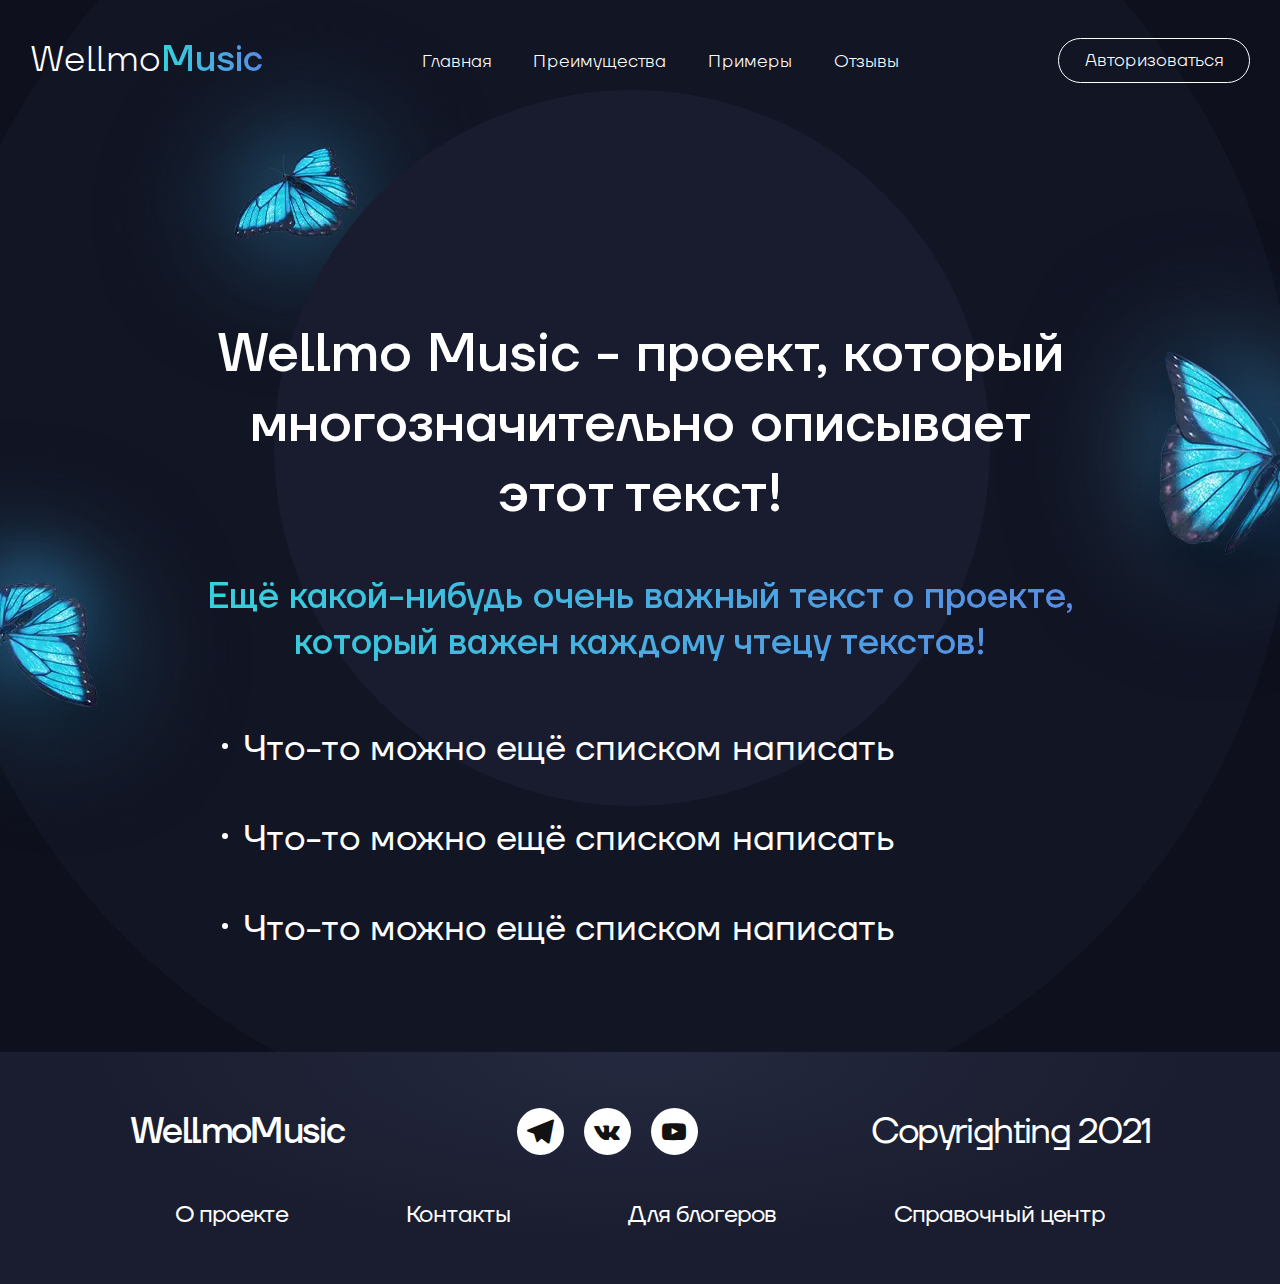
==== commit 08e05358: "Add files via upload" ====
--- a/about.html
+++ b/about.html
@@ -134,7 +134,10 @@
 						</div> 						<div class="form-popup__item"> 							<div class="form-popup__label">Youtube anatitics:</div>-							<a href="" class="form-popup__button _icon-cloud">Загрузить скриншоты</a>+							<div class="form-popup__file">+								<input class="form-popup__input" accept=".jpg, .jpeg, .png" type="file">+								<div class="form-popup__button _icon-cloud">Загрузить скриншоты</div>+							</div> 						</div> 					</div> 					<div class="form-popup__items-four">--- a/css/style.min.css
+++ b/css/style.min.css
@@ -1 +1 @@
-@charset "UTF-8";@font-face{font-family:Gilroy-Bold;font-display:swap;src:url(../fonts/Gilroy-Bold.woff2) format("woff2"),url(../fonts/Gilroy-Bold.woff) format("woff");font-weight:400;font-style:normal}@font-face{font-family:Gilroy-Medium;font-display:swap;src:url(../fonts/Gilroy-Medium.woff2) format("woff2"),url(../fonts/Gilroy-Medium.woff) format("woff");font-weight:400;font-style:normal}@font-face{font-family:Gilroy-SemiBold;font-display:swap;src:url(../fonts/Gilroy-SemiBold.woff2) format("woff2"),url(../fonts/Gilroy-SemiBold.woff) format("woff");font-weight:400;font-style:normal}@font-face{font-family:Gilroy-Regular;font-display:swap;src:url(../fonts/Gilroy-Regular.woff2) format("woff2"),url(../fonts/Gilroy-Regular.woff) format("woff");font-weight:400;font-style:normal}@font-face{font-family:icons;font-display:swap;src:url(../fonts/icons.woff) format("woff"),url(../fonts/icons.woff2#icons) format("woff2");font-weight:400;font-style:normal;font-display:block}@font-face{font-family:"TT Firs Neue";src:local("TTFirsNeue Light"),local("TTFirsNeue-Light"),url(../fonts/TTFirsNeue-Light.woff2) format("woff2"),url(../fonts/TTFirsNeue-Light.woff) format("woff"),url(../fonts/TTFirsNeue-Light.ttf) format("truetype");font-weight:300;font-style:normal}@font-face{font-family:"TT Firs Neue";src:local("TTFirsNeue Medium"),local("TTFirsNeue-Medium"),url(../fonts/TTFirsNeue-Medium.woff2) format("woff2"),url(../fonts/TTFirsNeue-Medium.woff) format("woff"),url(../fonts/TTFirsNeue-Medium.ttf) format("truetype");font-weight:500;font-style:normal}@font-face{font-family:"TT Firs Neue";src:local("TTFirsNeue Regular"),local("TTFirsNeue-Regular"),url(../fonts/TTFirsNeue-Regular.woff2) format("woff2"),url(../fonts/TTFirsNeue-Regular.woff) format("woff"),url(../fonts/TTFirsNeue-Regular.ttf) format("truetype");font-weight:400;font-style:normal}[class*=" _icon-"]:before,[class^=_icon-]:before{font-family:icons;font-style:normal;font-weight:400;font-variant:normal;text-transform:none;line-height:1;-webkit-font-smoothing:antialiased;-moz-osx-font-smoothing:grayscale}[class*=" _icon-"]:before,[class^=_icon-]:before{display:block}._icon-youtube:before{content:"\e901"}._icon-vk:before{content:"\e900"}._icon-telegram-form:before{content:"\e902";color:#fff}._icon-cloud:before{content:"\e903";color:#fff}._icon-play:before{content:"\e904";color:#fff}._icon-telegram:before{content:"\e905"}._icon-arrow:before{content:"\e906";color:#fff}*{padding:0;margin:0;border:0}*,:after,:before{-webkit-box-sizing:border-box;box-sizing:border-box}aside,footer,header,nav,section{display:block}html{font-size:24px}body,html{height:100%;min-width:360px}body{line-height:1;font-family:"TT Firs Neue";-ms-text-size-adjust:100%;-moz-text-size-adjust:100%;-webkit-text-size-adjust:100%}button,input,textarea{font-family:"TT Firs Neue";font-size:inherit}input::-ms-clear{display:none}button{cursor:pointer;background-color:inherit}button::-moz-focus-inner{padding:0;border:0}a,a:visited{text-decoration:none}a:hover{text-decoration:none}ul li{list-style:none}img{vertical-align:top}h1,h2,h3,h4,h5,h6{font-weight:inherit;font-size:inherit}body{color:#fff;background:#0e101d}body._lock{overflow:hidden}.wrapper{width:100%;min-height:100%;overflow:hidden;display:-webkit-box;display:-ms-flexbox;display:flex;-webkit-box-orient:vertical;-webkit-box-direction:normal;-ms-flex-direction:column;flex-direction:column;background:#0e101d}._container{max-width:1220px;margin:0 auto}.button{display:-webkit-inline-box;display:-ms-inline-flexbox;display:inline-flex;-webkit-box-pack:center;-ms-flex-pack:center;justify-content:center;-webkit-box-align:center;-ms-flex-align:center;align-items:center;padding:11px 48px;font-weight:500;font-size:28px;line-height:35px;color:#fff;border-radius:44.5546px;-webkit-transition:all .3s ease 0s;-o-transition:all .3s ease 0s;transition:all .3s ease 0s;background:-webkit-gradient(linear,left top,right top,from(#36d1dc),color-stop(107.92%,#5b86e5));background:-o-linear-gradient(left,#36d1dc 0,#5b86e5 107.92%);background:linear-gradient(90deg,#36d1dc 0,#5b86e5 107.92%)}.select{position:relative}.select__item{position:relative}.select__title{color:#000;border:1px solid #d9d9d9;background-color:#fff;cursor:pointer;border-radius:4px}.select__value{display:-webkit-box;display:-ms-flexbox;display:flex;font-size:14px;height:30px;padding:0 15px;-webkit-box-align:center;-ms-flex-align:center;align-items:center;-webkit-box-pack:justify;-ms-flex-pack:justify;justify-content:space-between;-webkit-box-orient:horizontal;-webkit-box-direction:reverse;-ms-flex-direction:row-reverse;flex-direction:row-reverse}.select__value span{height:1em;overflow:hidden;display:-webkit-box;-webkit-line-clamp:1;-webkit-box-orient:vertical}.select__value:before{content:"";display:inline-block;-webkit-transition:all .3s ease 0s;-o-transition:all .3s ease 0s;transition:all .3s ease 0s;width:11px;height:7px;background:url(../img/icons/select.svg) center/100% no-repeat}.select__input{width:100%;background-color:transparent;height:100%}.select__options{color:#000;position:absolute;top:29px;border-radius:0 0 4px 4px;min-width:100%;left:0;background-color:#fff;border-top:0;border:1px solid #d9d9d9;border-top:0;font-size:14px;padding:10px 0 5px 0}.select__option{cursor:pointer;padding:5px 15px;margin:0}.select._active{z-index:5}.select._active .select__value:before{-webkit-transform:rotate(-180deg);-ms-transform:rotate(-180deg);transform:rotate(-180deg)}.select._active .select__options{display:block}input[type=email],input[type=tel],input[type=text],textarea{-webkit-appearance:none;-moz-appearance:none;appearance:none}input[type=email]:focus,input[type=tel]:focus,input[type=text]:focus,textarea:focus{outline:0}.input{border-radius:0!important;width:100%;display:block;padding:0 20px}textarea.input{resize:none;padding:0 0}.checkbox{position:relative}.checkbox__input{position:absolute;width:0;height:0;opacity:0;visibility:hidden}.checkbox__input:checked+.checkbox__text:before{background:#fff url(../img/icons/check.svg) center no-repeat}.checkbox__text{display:-webkit-inline-box;display:-ms-inline-flexbox;display:inline-flex;-webkit-box-align:center;-ms-flex-align:center;align-items:center;position:relative;font-size:16px;color:#fff;letter-spacing:-.3px;line-height:1.25;cursor:pointer}.checkbox__text:before{content:"";-ms-flex-item-align:start;align-self:flex-start;margin:0 14px 0 0;-webkit-box-flex:0;-ms-flex:0 0 20px;flex:0 0 20px;left:0;top:0;width:20px;height:18px;background:#fff;border:1px solid #a7a9ac}.checkbox a{color:#fff;text-decoration:underline}.checkbox._error .checkbox__text:before{border:1px solid #ee1212}.options{display:-webkit-box;display:-ms-flexbox;display:flex;-webkit-box-orient:vertical;-webkit-box-direction:normal;-ms-flex-direction:column;flex-direction:column;-webkit-box-align:start;-ms-flex-align:start;align-items:flex-start}.options__item{position:relative;cursor:pointer}.options__input{position:absolute;width:0;height:0;opacity:0;left:0;top:0;visibility:hidden}.options__input:checked+.options__text:after{-webkit-transform:scale(1);-ms-transform:scale(1);transform:scale(1)}.options__text{display:-webkit-inline-box;display:-ms-inline-flexbox;display:inline-flex;-webkit-box-align:center;-ms-flex-align:center;align-items:center;position:relative;font-size:16px;color:#fff;letter-spacing:-.3px;line-height:1.25}.options__text:before{content:"";-ms-flex-item-align:start;align-self:flex-start;margin:0 14px 0 0;-webkit-box-flex:0;-ms-flex:0 0 20px;flex:0 0 20px;left:0;top:0;border-radius:50%;width:20px;height:18px;background:#fff;border:1px solid #a7a9ac}.options__text:after{content:"";-webkit-transition:all .3s ease 0s;-o-transition:all .3s ease 0s;transition:all .3s ease 0s;-webkit-transform:scale(0);-ms-transform:scale(0);transform:scale(0);width:10px;height:10px;border-radius:50%;background-color:#77243a;position:absolute;left:5px;top:4px}.rating{display:-webkit-box;display:-ms-flexbox;display:flex;-webkit-box-align:end;-ms-flex-align:end;align-items:flex-end;font-size:40px;line-height:.75;-webkit-transition:opacity .3s ease 0s;-o-transition:opacity .3s ease 0s;transition:opacity .3s ease 0s}.rating.rating_sending{opacity:.2}.rating.rating_set .rating__active,.rating.rating_set .rating__item{cursor:pointer}.rating__body{position:relative}.rating__body::before{content:"★★★★★";display:block}.rating__active{position:absolute;width:0%;height:100%;top:0;left:0;overflow:hidden}.rating__active::before{content:"★★★★★";position:absolute;width:100%;height:100%;top:0;left:0;color:#ffd300}.rating__items{display:-webkit-box;display:-ms-flexbox;display:flex;position:absolute;width:100%;height:100%;top:0;left:0}.rating__item{-webkit-box-flex:0;-ms-flex:0 0 20%;flex:0 0 20%;height:100%;opacity:0}.rating__value{font-size:50%;line-height:1;padding:0 0 0 10px}.quantity{width:88px;height:40px;display:-webkit-box;display:-ms-flexbox;display:flex;border:1px solid rgba(166,166,166,.45)}.quantity__button{-webkit-box-flex:0;-ms-flex:0 0 30px;flex:0 0 30px;position:relative;cursor:pointer}.quantity__button::after,.quantity__button::before{content:"";position:absolute;top:50%;left:50%;-webkit-transition:all .3s ease 0s;-o-transition:all .3s ease 0s;transition:all .3s ease 0s;margin:0 0 0 -4.5px;background-color:#a6a6a6;width:9px;height:1px}.quantity__button_plus::before{-webkit-transform:rotate(-90deg);-ms-transform:rotate(-90deg);transform:rotate(-90deg)}.quantity__input{-webkit-box-flex:1;-ms-flex:1 1 auto;flex:1 1 auto}.quantity__input input{height:100%;color:#a6a6a6;font-size:12px;width:100%;text-align:center}.row:after{display:block;content:"";clear:both}.rub:after{content:"₽"}ol.counter{list-style-type:none;counter-reset:item}ol.counter li{position:relative;padding:0 0 0 45px}ol.counter li:before{counter-increment:item;content:counter(item);position:absolute;left:0;top:0;color:#818181;font-size:14px;font-weight:700;text-align:center;line-height:26px;border-radius:50%;width:28px;height:28px;border:1px solid #4274bb}.ellipsis{display:block;overflow:hidden;width:100%;white-space:nowrap;-o-text-overflow:ellipsis;text-overflow:ellipsis}.es{overflow:hidden;white-space:nowrap;-o-text-overflow:ellipsis;text-overflow:ellipsis}.table{display:table;font-size:0;width:100%}.trow{display:table-row}.cell{display:table-cell}.cell.full{width:100%}._ibg{position:relative}._ibg img{position:absolute;width:100%;height:100%;top:0;left:0;-o-object-fit:cover;object-fit:cover}body.ie ._ibg{background-position:center;background-size:cover;background-repeat:no-repeat}body.ie ._ibg img{width:0;height:0;opacity:0;visibility:hidden}._video{position:relative;overflow:hidden;height:0;padding-bottom:56.25%}._video embed,._video iframe,._video object,._video video{position:absolute;top:0;left:0;width:100%;height:100%}.videobg embed,.videobg iframe,.videobg object,.videobg video{position:fixed;top:50%;left:50%;min-width:100%;min-height:100%;width:auto;height:auto;z-index:-100;-webkit-transform:translateX(-50%) translateY(-50%);-ms-transform:translateX(-50%) translateY(-50%);transform:translateX(-50%) translateY(-50%);background-size:cover}._more-content{-webkit-transition:all .3s ease 0s;-o-transition:all .3s ease 0s;transition:all .3s ease 0s;overflow:hidden}._more-link{cursor:pointer}._more-link span{font-style:normal}._more-link span:first-child{display:block}._more-link span:last-child{display:none}._more-link._active span{font-style:normal}._more-link._active span:first-child{display:none}._more-link._active span:last-child{display:block}#map{background:url(../img/icons/loading.gif) center/50px no-repeat}._swiper{overflow:hidden}._swiper .swiper-wrapper{width:100%;height:100%;-webkit-box-sizing:content-box;box-sizing:content-box;display:-webkit-box;display:-ms-flexbox;display:flex;position:relative}._swiper.swiper-container-vertical .swiper-wrapper{-webkit-box-orient:vertical;-webkit-box-direction:normal;-ms-flex-direction:column;flex-direction:column}._swiper.swiper-container-autoheight .swiper-wrapper{-webkit-box-align:start;-ms-flex-align:start;align-items:flex-start}.swiper-container-initialized .swiper-slide{-ms-flex-negative:0;flex-shrink:0}.swiper-container-android .swiper-slide,.swiper-container-android .swiper-wrapper{-webkit-transform:translate3d(0,0,0);transform:translate3d(0,0,0)}.swiper-button-lock{display:none!important}._tabs-block{display:none}._tabs-block._active{display:block}.mirror{-webkit-transform:scale(-1,1);-ms-transform:scale(-1,1);transform:scale(-1,1)}.nicescroll-rails{z-index:1000!important}._custom-scroll{position:fixed;right:0;top:0;width:3px;height:100%;z-index:1000}._custom-scroll__line{background-color:rgba(0,0,0,.5);border-radius:3px 0 0 3px;position:relative;left:0;top:0;width:100%}.popup{-webkit-overflow-scrolling:touch;z-index:100;padding:30px 10px;position:fixed;top:0;left:0;width:100%;height:100%;-webkit-transition:visibility .8s ease 0s;-o-transition:visibility .8s ease 0s;transition:visibility .8s ease 0s;visibility:hidden}.popup::before{content:"";background:rgba(14,16,29,.16);-webkit-backdrop-filter:blur(73px);backdrop-filter:blur(73px);position:fixed;width:100%;height:100%;top:0;left:0;opacity:0;-webkit-transition:opacity .8s ease 0s;-o-transition:opacity .8s ease 0s;transition:opacity .8s ease 0s}.popup.show{visibility:visible;overflow:auto}.popup.show::before{opacity:1}.popup.show .popup__body{-webkit-transform:scale(1);-ms-transform:scale(1);transform:scale(1)}.popup._active{overflow:auto;visibility:visible}.popup._active::before{opacity:1}.popup._active .popup__body{-webkit-transition:all .3s ease .2s;-o-transition:all .3s ease .2s;transition:all .3s ease .2s;-webkit-transform:scale(1);-ms-transform:scale(1);transform:scale(1)}.popup__content{display:-webkit-box;display:-ms-flexbox;display:flex;-webkit-box-orient:vertical;-webkit-box-direction:normal;-ms-flex-direction:column;flex-direction:column;-webkit-box-align:center;-ms-flex-align:center;align-items:center;min-height:100%;-webkit-box-flex:1;-ms-flex:1 1 auto;flex:1 1 auto;width:100%;display:flex;-webkit-box-pack:center;-ms-flex-pack:center;justify-content:center;align-items:center}.popup__body{-webkit-transform:scale(0);-ms-transform:scale(0);transform:scale(0);-webkit-transition:all .3s ease 0s;-o-transition:all .3s ease 0s;transition:all .3s ease 0s;background:-o-radial-gradient(50% 0,55.66% 105.37%,#25293f 0,#1a1d2f 78.03%),-o-linear-gradient(356.55deg,#c263fc 0,#a119d8 98.91%);background:radial-gradient(55.66% 105.37% at 50% 0,#25293f 0,#1a1d2f 78.03%),linear-gradient(93.45deg,#c263fc 0,#a119d8 98.91%);border-radius:35px;padding:45px 58px 67px 58px;width:100%;max-width:934px}.popup__close{width:15px;height:15px;position:absolute;top:0;right:0;cursor:pointer;z-index:30;background:url(../img/icons/close.svg) 0 0 no-repeat}.popup__title{display:-webkit-box;display:-ms-flexbox;display:flex;-webkit-box-align:center;-ms-flex-align:center;align-items:center;-webkit-box-pack:justify;-ms-flex-pack:justify;justify-content:space-between;margin:0 0 30px 0}.popup__left{font-weight:500;font-size:24px;line-height:31px;color:#fff;margin:0 20px 0 0}.popup__right{display:-webkit-box;display:-ms-flexbox;display:flex;-webkit-box-align:center;-ms-flex-align:center;align-items:center;-webkit-box-orient:horizontal;-webkit-box-direction:reverse;-ms-flex-direction:row-reverse;flex-direction:row-reverse;font-weight:400;font-size:18px;line-height:23px;color:#5e627d}.popup__right::before{font-size:12px;-webkit-transform:rotate(-180deg);-ms-transform:rotate(-180deg);transform:rotate(-180deg);margin:0 0 0 8px;color:#5e627d}.form-popup__item-one{margin:0 0 30px 0}.form-popup__label{font-weight:400;font-size:18px;line-height:23px;color:#fff}.form-popup__item-two{display:-webkit-box;display:-ms-flexbox;display:flex;-webkit-box-align:end;-ms-flex-align:end;align-items:flex-end}.form-popup__items{-webkit-box-flex:0;-ms-flex:0 1 50%;flex:0 1 50%;margin:0 35px 0 0}.form__input{font-weight:400;font-size:18px;line-height:23px;color:#5e627d;width:100%;background:#0e101d;border-radius:22px;padding:10px 20px;height:43px;margin:15px 0 0 0}.item-two__button{-webkit-box-flex:0;-ms-flex:0 1 50%;flex:0 1 50%;height:43px;display:-webkit-box;display:-ms-flexbox;display:flex;-webkit-box-pack:center;-ms-flex-pack:center;justify-content:center;-webkit-box-align:center;-ms-flex-align:center;align-items:center;font-weight:500;font-size:18px;line-height:23px;width:100%;color:#fff;border-radius:44.5546px;-webkit-transition:all .3s ease 0s;-o-transition:all .3s ease 0s;transition:all .3s ease 0s;background:-webkit-gradient(linear,left top,right top,from(#36d1dc),color-stop(107.92%,#5b86e5));background:-o-linear-gradient(left,#36d1dc 0,#5b86e5 107.92%);background:linear-gradient(90deg,#36d1dc 0,#5b86e5 107.92%)}.form-popup__items-one{display:-webkit-box;display:-ms-flexbox;display:flex;margin:0 0 30px 0}.form-popup__items-two{margin:0 0 30px 0}.form-popup__items-three{display:-webkit-box;display:-ms-flexbox;display:flex;margin:0 0 30px 0}.form-popup__items-four{display:-webkit-box;display:-ms-flexbox;display:flex;margin:0 0 30px 0}.form-popup__items-five{display:-webkit-box;display:-ms-flexbox;display:flex;-webkit-box-align:end;-ms-flex-align:end;align-items:flex-end;-webkit-box-pack:end;-ms-flex-pack:end;justify-content:flex-end;margin:0 0 30px 0}.form-popup__item{-webkit-box-flex:0;-ms-flex:0 1 50%;flex:0 1 50%;margin:0 35px 0 0}.form-popup__item:last-child{margin:0}.form-popup__button{height:43px;display:-webkit-box;display:-ms-flexbox;display:flex;-webkit-box-pack:center;-ms-flex-pack:center;justify-content:center;-webkit-box-align:center;-ms-flex-align:center;align-items:center;font-weight:500;font-size:18px;line-height:23px;width:100%;color:#fff;border-radius:44.5546px;-webkit-transition:all .3s ease 0s;-o-transition:all .3s ease 0s;transition:all .3s ease 0s;background:-webkit-gradient(linear,left top,right top,from(#36d1dc),color-stop(107.92%,#5b86e5));background:-o-linear-gradient(left,#36d1dc 0,#5b86e5 107.92%);background:linear-gradient(90deg,#36d1dc 0,#5b86e5 107.92%);margin:15px 0 0 0}.form-popup__button::before{margin:0 8px 0 0}.header-other{position:relative;top:0;left:0;width:100%;z-index:50}.header{position:absolute;top:0;left:0;width:100%;z-index:50}.header__content{display:-webkit-box;display:-ms-flexbox;display:flex;-webkit-box-align:center;-ms-flex-align:center;align-items:center;-webkit-box-pack:justify;-ms-flex-pack:justify;justify-content:space-between;padding-top:calc(25px + 20 * ((100vw - 320px)/ 1600));padding-bottom:calc(25px + 20 * ((100vw - 320px)/ 1600))}.header__logo{display:-webkit-box;display:-ms-flexbox;display:flex}.header__button-login{width:191px;display:-webkit-box;display:-ms-flexbox;display:flex;-webkit-box-align:center;-ms-flex-align:center;align-items:center;-webkit-box-pack:center;-ms-flex-pack:center;justify-content:center;border:1px solid #fff;-webkit-box-sizing:border-box;box-sizing:border-box;border-radius:47px;padding:10px 26px;font-weight:300;font-size:18px;line-height:23px;color:#fff}.logo__text{font-weight:300;font-size:36px;line-height:46px;color:#fff}.logo__music{font-weight:500;font-size:36px;line-height:46px;background:-webkit-gradient(linear,left top,right top,from(#36d1dc),color-stop(107.92%,#5b86e5));background:-o-linear-gradient(left,#36d1dc 0,#5b86e5 107.92%);background:linear-gradient(90deg,#36d1dc 0,#5b86e5 107.92%);background-clip:text;-webkit-background-clip:text;color:transparent}.menu__list{display:-webkit-box;display:-ms-flexbox;display:flex;-webkit-box-align:center;-ms-flex-align:center;align-items:center;margin:0 -21px}.menu__item{padding:0 21px}.menu__link{font-weight:300;font-size:18px;line-height:23px;color:#fff;-webkit-transition:all .3s ease 0s;-o-transition:all .3s ease 0s;transition:all .3s ease 0s}.menu__link:hover{-webkit-transition:all .3s ease 0s;-o-transition:all .3s ease 0s;transition:all .3s ease 0s;color:#36d1dc}.icon-menu{display:none}.header{position:absolute;top:0;left:0;width:100%;z-index:50}.header__content{display:-webkit-box;display:-ms-flexbox;display:flex;-webkit-box-align:center;-ms-flex-align:center;align-items:center;-webkit-box-pack:justify;-ms-flex-pack:justify;justify-content:space-between;padding-top:calc(25px + 20 * ((100vw - 320px)/ 1600));padding-bottom:calc(25px + 20 * ((100vw - 320px)/ 1600))}.header__logo{display:-webkit-box;display:-ms-flexbox;display:flex}.header__button-login{width:191px;display:-webkit-box;display:-ms-flexbox;display:flex;-webkit-box-align:center;-ms-flex-align:center;align-items:center;-webkit-box-pack:center;-ms-flex-pack:center;justify-content:center;border:1px solid #fff;-webkit-box-sizing:border-box;box-sizing:border-box;border-radius:47px;padding:10px 26px;font-weight:300;font-size:18px;line-height:23px;color:#fff}.logo__text{font-weight:300;font-size:36px;line-height:46px;color:#fff}.logo__music{font-weight:500;font-size:36px;line-height:46px;background:-webkit-gradient(linear,left top,right top,from(#36d1dc),color-stop(107.92%,#5b86e5));background:-o-linear-gradient(left,#36d1dc 0,#5b86e5 107.92%);background:linear-gradient(90deg,#36d1dc 0,#5b86e5 107.92%);background-clip:text;-webkit-background-clip:text;color:transparent}.menu__list{display:-webkit-box;display:-ms-flexbox;display:flex;-webkit-box-align:center;-ms-flex-align:center;align-items:center;margin:0 -21px}.menu__item{padding:0 21px}.menu__link{font-weight:300;font-size:18px;line-height:23px;color:#fff;-webkit-transition:all .3s ease 0s;-o-transition:all .3s ease 0s;transition:all .3s ease 0s}.menu__link:hover{-webkit-transition:all .3s ease 0s;-o-transition:all .3s ease 0s;transition:all .3s ease 0s;color:#36d1dc}.icon-menu{display:none}.footer{background:#0e101d;padding-top:calc(50px + 10 * ((100vw - 320px)/ 1600));padding-bottom:calc(30px + 40 * ((100vw - 320px)/ 1600))}.footer__content{padding:0 100px}.footer__top{display:-webkit-box;display:-ms-flexbox;display:flex;-webkit-box-align:center;-ms-flex-align:center;align-items:center;-webkit-box-pack:justify;-ms-flex-pack:justify;justify-content:space-between;margin-bottom:calc(35px + 15 * ((100vw - 320px)/ 1600))}.footer__bottom{padding:0 45px 0 45px}.top-footer__logo{font-weight:500;font-size:36px;line-height:46px;letter-spacing:-.045em;color:#fff}.top-footer__social{display:-webkit-box;display:-ms-flexbox;display:flex}.top-footer__copy{font-weight:400;font-size:36px;line-height:46px;letter-spacing:-.045em;color:#fff}.top-footer__icon{display:-webkit-box;display:-ms-flexbox;display:flex;-webkit-box-align:center;-ms-flex-align:center;align-items:center;-webkit-box-pack:center;-ms-flex-pack:center;justify-content:center;border-radius:50%;background:#fff;margin:0 20px 0 0;width:47px;height:47px}.top-footer__icon:last-child{margin:0}.top-footer__icon::before{color:#121212}.bottom-footer__list{display:-webkit-box;display:-ms-flexbox;display:flex;-webkit-box-align:center;-ms-flex-align:center;align-items:center;-webkit-box-pack:justify;-ms-flex-pack:justify;justify-content:space-between;margin:0 -15px}.bottom-footer__item{padding:0 15px}.bottom-footer__link{font-weight:400;font-size:24px;line-height:31px;letter-spacing:-.045em;color:#fff;-webkit-transition:all .3s ease 0s;-o-transition:all .3s ease 0s;transition:all .3s ease 0s}.bottom-footer__link:hover{-webkit-transition:all .3s ease 0s;-o-transition:all .3s ease 0s;transition:all .3s ease 0s;color:#36d1dc}.bottom-footer__copy{display:none}.footer-other{position:relative;z-index:10;background:-o-radial-gradient(50% 0,55.66% 105.37%,#25293f 0,#1a1d2f 78.03%);background:radial-gradient(55.66% 105.37% at 50% 0,#25293f 0,#1a1d2f 78.03%);padding-top:calc(50px + 10 * ((100vw - 320px)/ 1600));padding-bottom:calc(30px + 40 * ((100vw - 320px)/ 1600))}.footer__content{padding:0 100px}.footer__top{display:-webkit-box;display:-ms-flexbox;display:flex;-webkit-box-align:center;-ms-flex-align:center;align-items:center;-webkit-box-pack:justify;-ms-flex-pack:justify;justify-content:space-between;margin-bottom:calc(35px + 15 * ((100vw - 320px)/ 1600))}.footer__bottom{padding:0 45px 0 45px}.top-footer__logo{font-weight:500;font-size:36px;line-height:46px;letter-spacing:-.045em;color:#fff}.top-footer__social{display:-webkit-box;display:-ms-flexbox;display:flex}.top-footer__copy{font-weight:400;font-size:36px;line-height:46px;letter-spacing:-.045em;color:#fff}.top-footer__icon{display:-webkit-box;display:-ms-flexbox;display:flex;-webkit-box-align:center;-ms-flex-align:center;align-items:center;-webkit-box-pack:center;-ms-flex-pack:center;justify-content:center;border-radius:50%;background:#fff;margin:0 20px 0 0;width:47px;height:47px}.top-footer__icon:last-child{margin:0}.top-footer__icon::before{color:#121212}.bottom-footer__list{display:-webkit-box;display:-ms-flexbox;display:flex;-webkit-box-align:center;-ms-flex-align:center;align-items:center;-webkit-box-pack:justify;-ms-flex-pack:justify;justify-content:space-between;margin:0 -15px}.bottom-footer__item{padding:0 15px}.bottom-footer__link{font-weight:400;font-size:24px;line-height:31px;letter-spacing:-.045em;color:#fff;-webkit-transition:all .3s ease 0s;-o-transition:all .3s ease 0s;transition:all .3s ease 0s}.bottom-footer__link:hover{-webkit-transition:all .3s ease 0s;-o-transition:all .3s ease 0s;transition:all .3s ease 0s;color:#36d1dc}.bottom-footer__copy{display:none}.page__main-slider{position:relative;min-height:900px;z-index:0}.page__music{position:relative;z-index:10;background:#0e101d;padding-top:calc(50px + 30 * ((100vw - 320px)/ 1600));padding-bottom:calc(50px + 30 * ((100vw - 320px)/ 1600))}.page__benefits{position:relative;z-index:10;padding-top:calc(50px + 25 * ((100vw - 320px)/ 1600));padding-bottom:calc(50px + 25 * ((100vw - 320px)/ 1600));background:-o-radial-gradient(50% 0,55.66% 105.37%,#25293f 0,#1a1d2f 78.03%);background:radial-gradient(55.66% 105.37% at 50% 0,#25293f 0,#1a1d2f 78.03%)}.page__benefits-two{padding-top:calc(50px + 30 * ((100vw - 320px)/ 1600));padding-bottom:calc(50px + 30 * ((100vw - 320px)/ 1600));background:-o-radial-gradient(50% 0,55.66% 105.37%,#25293f 0,#1a1d2f 78.03%);background:radial-gradient(55.66% 105.37% at 50% 0,#25293f 0,#1a1d2f 78.03%)}.page__reviews{background:#0e101d;padding-top:calc(50px + 20 * ((100vw - 320px)/ 1600));padding-bottom:calc(50px + 20 * ((100vw - 320px)/ 1600))}.page__register{background:-o-radial-gradient(50% 0,55.66% 105.37%,#25293f 0,#1a1d2f 78.03%);background:radial-gradient(55.66% 105.37% at 50% 0,#25293f 0,#1a1d2f 78.03%);padding-top:calc(60px + 25 * ((100vw - 320px)/ 1600));padding-bottom:calc(60px + 25 * ((100vw - 320px)/ 1600))}.slide__image{position:absolute;width:100%;height:100%;top:0;left:0;-o-object-fit:cover;object-fit:cover;z-index:0}.slide__body{position:relative;height:100%}.slide__content{position:relative}.slide__block{position:relative;top:305px;z-index:10;display:-webkit-box;display:-ms-flexbox;display:flex;-webkit-box-align:center;-ms-flex-align:center;align-items:center;-webkit-box-pack:end;-ms-flex-pack:end;justify-content:flex-end;right:160px}.slide__text{font-weight:400;font-size:54px;line-height:70px;color:#fff;text-align:left;margin:0 0 30px 0}.slide__button{width:370px}.fon__image-1{position:absolute;z-index:2;top:120%;left:-112px}.fon__image-2{position:absolute;background:#121524;border-radius:50%;width:1370px;height:1370px;top:0;left:-40%;z-index:0}.fon__image-3{position:absolute;top:140px;left:-54px;z-index:5;-o-object-fit:cover;object-fit:cover}.fon__image-4{position:absolute;top:120px;left:-270px;z-index:5}.fon__image-5{position:absolute;top:0;right:0;z-index:5}.fon__image-6{position:absolute;top:120%;right:-238px;z-index:5}.fon__image-7{position:absolute;top:190%;left:25%;z-index:8}.benefits__body{display:-webkit-box;display:-ms-flexbox;display:flex;-webkit-box-pack:justify;-ms-flex-pack:justify;justify-content:space-between;margin:-10px -20px}.benefits__column{-webkit-box-flex:0;-ms-flex:0 1 33.3333%;flex:0 1 33.3333%;padding:10px 20px}.benefits__item{display:-webkit-box;display:-ms-flexbox;display:flex;-webkit-box-orient:vertical;-webkit-box-direction:normal;-ms-flex-direction:column;flex-direction:column;-webkit-box-pack:center;-ms-flex-pack:center;justify-content:center;-webkit-box-align:center;-ms-flex-align:center;align-items:center;text-align:center;padding:0 10px}.item-benefits__image{display:-webkit-box;display:-ms-flexbox;display:flex;-webkit-box-align:center;-ms-flex-align:center;align-items:center;-webkit-box-pack:center;-ms-flex-pack:center;justify-content:center;border-radius:50%;background:#131522;width:200px;height:200px;margin:0 0 25px 0}.item-benefits__image img{-o-object-fit:cover;object-fit:cover}.item-benefits__text{font-weight:500;font-size:24px;line-height:31px;text-align:center;color:#fff}.item-benefits__description{display:-webkit-box;display:-ms-flexbox;display:flex}.item-benefits__title{font-weight:500;font-size:120px;line-height:155px;text-align:center;color:#fff}.item-benefits__subtitle{font-weight:500;font-size:120px;line-height:155px;text-align:center;background:-webkit-gradient(linear,left top,right top,from(#36d1dc),color-stop(107.92%,#5b86e5));background:-o-linear-gradient(left,#36d1dc 0,#5b86e5 107.92%);background:linear-gradient(90deg,#36d1dc 0,#5b86e5 107.92%);background-clip:text;-webkit-background-clip:text;color:transparent}.music__title{font-weight:500;font-size:36px;line-height:46px;text-align:center;color:#fff;margin-bottom:calc(37px + 10 * ((100vw - 320px)/ 1600))}.music__audioPlayer{padding:0 90px 0 90px;margin-bottom:calc(44px + 13 * ((100vw - 320px)/ 1600))}.music__subtitle{font-weight:400;font-size:24px;line-height:31px;text-align:center;color:#fff}.audioPlayer{margin:0 0 55px 0}.audioPlayer:last-child{margin:0}.audioPlayer .controls{display:-webkit-box;display:-ms-flexbox;display:flex;-webkit-box-pack:center;-ms-flex-pack:center;justify-content:center;-webkit-box-align:center;-ms-flex-align:center;align-items:center;font-size:16px}.audioPlayer .controls .play{display:-webkit-box;display:-ms-flexbox;display:flex;-webkit-box-align:center;-ms-flex-align:center;align-items:center;margin:0 14px 0 0}.audioPlayer .controls .timestamp{font-weight:500;font-size:24px;line-height:31px;color:#fff;margin:0 0 0 14px}.audioPlayer .controls .progress{-webkit-box-flex:0;-ms-flex:0 1 100%;flex:0 1 100%;height:5px;background:#33364a;border-radius:6px;display:-webkit-box;display:-ms-flexbox;display:flex;position:relative}.audioPlayer .controls .progress .fill{-webkit-box-flex:0;-ms-flex:0 0 0%;flex:0 0 0%;border-radius:6px;background:-webkit-gradient(linear,left top,right top,from(#36d1dc),color-stop(107.92%,#5b86e5)),-webkit-gradient(linear,left bottom,left top,from(#fff),to(#fff));background:-o-linear-gradient(left,#36d1dc 0,#5b86e5 107.92%),-o-linear-gradient(bottom,#fff,#fff);background:linear-gradient(90deg,#36d1dc 0,#5b86e5 107.92%),linear-gradient(0deg,#fff,#fff)}.audioPlayer .controls .progress .fill .thumb{position:absolute}.audioPlayer-two{margin:0 0 55px 0}.audioPlayer-two:last-child{margin:0}.audioPlayer-two .controls{display:-webkit-box;display:-ms-flexbox;display:flex;-webkit-box-pack:center;-ms-flex-pack:center;justify-content:center;-webkit-box-align:center;-ms-flex-align:center;align-items:center;font-size:16px}.audioPlayer-two .controls .play{display:-webkit-box;display:-ms-flexbox;display:flex;-webkit-box-align:center;-ms-flex-align:center;align-items:center;margin:0 14px 0 0}.audioPlayer-two .controls .timestamp{font-weight:500;font-size:24px;line-height:31px;color:#fff;margin:0 0 0 14px}.audioPlayer-two .controls .progress{-webkit-box-flex:0;-ms-flex:0 1 100%;flex:0 1 100%;height:5px;background:#33364a;border-radius:6px;display:-webkit-box;display:-ms-flexbox;display:flex;position:relative}.audioPlayer-two .controls .progress .fill{-webkit-box-flex:0;-ms-flex:0 0 0%;flex:0 0 0%;border-radius:6px;background:-webkit-gradient(linear,left top,right top,from(#36d1dc),color-stop(107.92%,#5b86e5)),-webkit-gradient(linear,left bottom,left top,from(#fff),to(#fff));background:-o-linear-gradient(left,#36d1dc 0,#5b86e5 107.92%),-o-linear-gradient(bottom,#fff,#fff);background:linear-gradient(90deg,#36d1dc 0,#5b86e5 107.92%),linear-gradient(0deg,#fff,#fff)}.audioPlayer-two .controls .progress .fill .thumb{position:absolute}.audioPlayer-tree{margin:0 0 55px 0}.audioPlayer-tree .controls{display:-webkit-box;display:-ms-flexbox;display:flex;-webkit-box-pack:center;-ms-flex-pack:center;justify-content:center;-webkit-box-align:center;-ms-flex-align:center;align-items:center;font-size:16px}.audioPlayer-tree .controls .play{display:-webkit-box;display:-ms-flexbox;display:flex;-webkit-box-align:center;-ms-flex-align:center;align-items:center;margin:0 14px 0 0}.audioPlayer-tree .controls .timestamp{font-weight:500;font-size:24px;line-height:31px;color:#fff;margin:0 0 0 14px}.audioPlayer-tree .controls .progress{-webkit-box-flex:0;-ms-flex:0 1 100%;flex:0 1 100%;height:5px;background:#33364a;border-radius:6px;display:-webkit-box;display:-ms-flexbox;display:flex;position:relative}.audioPlayer-tree .controls .progress .fill{-webkit-box-flex:0;-ms-flex:0 0 0%;flex:0 0 0%;border-radius:6px;background:-webkit-gradient(linear,left top,right top,from(#36d1dc),color-stop(107.92%,#5b86e5)),-webkit-gradient(linear,left bottom,left top,from(#fff),to(#fff));background:-o-linear-gradient(left,#36d1dc 0,#5b86e5 107.92%),-o-linear-gradient(bottom,#fff,#fff);background:linear-gradient(90deg,#36d1dc 0,#5b86e5 107.92%),linear-gradient(0deg,#fff,#fff)}.audioPlayer-tree .controls .progress .fill .thumb{position:absolute}.reviews__title{font-weight:400;font-size:24px;line-height:31px;color:#444965;margin:0 0 20px 0;position:relative;left:31.2%}.reviews__body{display:-webkit-box;display:-ms-flexbox;display:flex;-webkit-box-pack:justify;-ms-flex-pack:justify;justify-content:space-between;-webkit-box-align:center;-ms-flex-align:center;align-items:center;min-width:0;padding:0 50px 0 50px}.reviews__slide{display:-webkit-box;display:-ms-flexbox;display:flex;-webkit-box-align:center;-ms-flex-align:center;align-items:center}.reviews__arrow-next{cursor:pointer;display:-webkit-box;display:-ms-flexbox;display:flex;font-size:33px;-webkit-transform:rotate(-180deg);-ms-transform:rotate(-180deg);transform:rotate(-180deg);color:#fff;margin:0 0 0 50px}.reviews__arrow-prev{cursor:pointer;display:-webkit-box;display:-ms-flexbox;display:flex;font-size:33px;color:#fff;margin:0 50px 0 0}.slide-reviews{padding:0 20px 0 20px}.slide-reviews__image{margin:0 40px 0 0}.slide-reviews__image img{width:200px;height:200px;-o-object-fit:cover;object-fit:cover}.slide-reviews__name{font-weight:500;font-size:36px;line-height:46px;background:-webkit-gradient(linear,left top,right top,from(#36d1dc),color-stop(107.92%,#5b86e5));background:-o-linear-gradient(left,#36d1dc 0,#5b86e5 107.92%);background:linear-gradient(90deg,#36d1dc 0,#5b86e5 107.92%);background-clip:text;-webkit-background-clip:text;color:transparent;margin:0 0 20px 0}.slide-reviews__subname{font-weight:400;font-size:24px;line-height:31px;color:#fff}.register__content{display:-webkit-box;display:-ms-flexbox;display:flex;-webkit-box-align:center;-ms-flex-align:center;align-items:center;-webkit-box-pack:center;-ms-flex-pack:center;justify-content:center}.register__text{margin:0 22px 0 0;font-weight:500;font-size:36px;line-height:46px;color:#fff}.register__button{margin:0 0 0 22px}.page__info{padding:140px 0 230px 0}.info__top{display:-webkit-box;display:-ms-flexbox;display:flex;-webkit-box-align:center;-ms-flex-align:center;align-items:center;-webkit-box-pack:justify;-ms-flex-pack:justify;justify-content:space-between;background:-o-radial-gradient(50% 0,55.66% 105.37%,#25293f 0,#1a1d2f 78.03%);background:radial-gradient(55.66% 105.37% at 50% 0,#25293f 0,#1a1d2f 78.03%);border-radius:35px;padding:25px 45px 25px 35px;margin:0 0 30px 0}.info__left{display:-webkit-box;display:-ms-flexbox;display:flex;-webkit-box-align:center;-ms-flex-align:center;align-items:center;margin:0 30px 0 0}.info__right{display:-webkit-box;display:-ms-flexbox;display:flex;-webkit-box-align:center;-ms-flex-align:center;align-items:center}.info__bottom{display:-webkit-box;display:-ms-flexbox;display:flex}.left-info__image{margin:0 30px 0 0}.left-info__image img{width:75px;height:75px;-o-object-fit:cover;object-fit:cover}.left-info__name{font-weight:500;font-size:24px;line-height:31px;color:#fff;margin:0 30px 0 0}.left-info__email{font-weight:400;font-size:18px;line-height:23px;background:-webkit-gradient(linear,left top,right top,from(#36d1dc),color-stop(107.92%,#5b86e5));background:-o-linear-gradient(left,#36d1dc 0,#5b86e5 107.92%);background:linear-gradient(90deg,#36d1dc 0,#5b86e5 107.92%);background-clip:text;-webkit-background-clip:text;color:transparent}.right-info__price{font-weight:500;font-size:24px;line-height:31px;color:#fff;margin:0 15px 0 0}.right-info__price span{margin:0 0 0 5px}.right-info__button{display:-webkit-box;display:-ms-flexbox;display:flex;-webkit-box-pack:center;-ms-flex-pack:center;justify-content:center;-webkit-box-align:center;-ms-flex-align:center;align-items:center;margin:0 0 0 15px;background:#fff;border:1px solid #000;-webkit-box-sizing:border-box;box-sizing:border-box;border-radius:22px;font-weight:400;font-size:18px;line-height:23px;color:#000;width:214px;height:43px}.right-info__button span{font-size:20px;font-weight:700;margin:0 0 0 9px}.bottom-info__statistic{background:-o-radial-gradient(50% 0,55.66% 105.37%,#25293f 0,#1a1d2f 78.03%),-o-linear-gradient(356.55deg,#c263fc 0,#a119d8 98.91%);background:radial-gradient(55.66% 105.37% at 50% 0,#25293f 0,#1a1d2f 78.03%),linear-gradient(93.45deg,#c263fc 0,#a119d8 98.91%);border-radius:35px;padding:25px 45px 45px 45px;-webkit-box-flex:1;-ms-flex:1 1 100%;flex:1 1 100%;margin:0 13px 30px 0}.bottom-info__video{background:-o-radial-gradient(50% 0,55.66% 105.37%,#25293f 0,#1a1d2f 78.03%),-o-linear-gradient(356.55deg,#c263fc 0,#a119d8 98.91%);background:radial-gradient(55.66% 105.37% at 50% 0,#25293f 0,#1a1d2f 78.03%),linear-gradient(93.45deg,#c263fc 0,#a119d8 98.91%);border-radius:35px;padding:25px 45px 45px 45px;-webkit-box-flex:1;-ms-flex:1 1 100%;flex:1 1 100%;margin:0 13px 30px 0}.bottom-info__download{background:-o-radial-gradient(50% 0,55.66% 105.37%,#25293f 0,#1a1d2f 78.03%),-o-linear-gradient(356.55deg,#c263fc 0,#a119d8 98.91%);background:radial-gradient(55.66% 105.37% at 50% 0,#25293f 0,#1a1d2f 78.03%),linear-gradient(93.45deg,#c263fc 0,#a119d8 98.91%);border-radius:35px;padding:25px 45px 30px 45px;-webkit-box-flex:1;-ms-flex:1 1 100%;flex:1 1 100%;margin:0 13px 30px 0}.bottom-info__right{-webkit-box-flex:0;-ms-flex:0 1 auto;flex:0 1 auto;margin:0 0 0 15px}.bottom-info__name-canal{display:-webkit-box;display:-ms-flexbox;display:flex;-webkit-box-pack:center;-ms-flex-pack:center;justify-content:center;-webkit-box-align:center;-ms-flex-align:center;align-items:center;font-weight:400;font-size:16px;line-height:21px;color:#fff;min-width:228px;min-height:40px;background:-webkit-gradient(linear,left top,right top,from(#36d1dc),color-stop(107.92%,#5b86e5));background:-o-linear-gradient(left,#36d1dc 0,#5b86e5 107.92%);background:linear-gradient(90deg,#36d1dc 0,#5b86e5 107.92%);border-radius:20px}.statistic__top{display:-webkit-box;display:-ms-flexbox;display:flex;-webkit-box-align:center;-ms-flex-align:center;align-items:center;-webkit-box-pack:justify;-ms-flex-pack:justify;justify-content:space-between;margin:0 0 40px 0}.statistic__title{font-weight:500;font-size:24px;line-height:31px;color:#fff}.statistic__button{display:-webkit-box;display:-ms-flexbox;display:flex;-webkit-box-align:center;-ms-flex-align:center;align-items:center;-webkit-box-orient:horizontal;-webkit-box-direction:reverse;-ms-flex-direction:row-reverse;flex-direction:row-reverse;font-weight:400;font-size:18px;line-height:23px;color:#5e627d}.statistic__button::before{font-size:12px;-webkit-transform:rotate(-180deg);-ms-transform:rotate(-180deg);transform:rotate(-180deg);margin:0 0 0 8px;color:#5e627d}.statistic__bottom{display:-webkit-box;display:-ms-flexbox;display:flex;-webkit-box-pack:justify;-ms-flex-pack:justify;justify-content:space-between;padding:0 70px 0 70px;margin:0 -40px}.statistic__column{padding:0 40px}.statistic__item{display:-webkit-box;display:-ms-flexbox;display:flex;-webkit-box-orient:vertical;-webkit-box-direction:normal;-ms-flex-direction:column;flex-direction:column;-webkit-box-pack:center;-ms-flex-pack:center;justify-content:center;-webkit-box-align:center;-ms-flex-align:center;align-items:center;text-align:center;height:100%}.statistic__image{margin:0 0 4px 0}.statistic__image img{width:58px;height:58px;-o-object-fit:cover;object-fit:cover}.statistic__number{background:-webkit-gradient(linear,left top,right top,from(#36d1dc),color-stop(107.92%,#5b86e5));background:-o-linear-gradient(left,#36d1dc 0,#5b86e5 107.92%);background:linear-gradient(90deg,#36d1dc 0,#5b86e5 107.92%);background-clip:text;-webkit-background-clip:text;color:transparent;font-weight:500;font-size:30px;line-height:39px;text-align:center;margin:0 0 4px 0}.statistic__text{font-weight:400;font-size:18px;line-height:23px;text-align:center;-webkit-box-flex:1;-ms-flex:1 1 auto;flex:1 1 auto;color:#fff}.statistic__calendar{display:-webkit-box;display:-ms-flexbox;display:flex;-webkit-box-pack:justify;-ms-flex-pack:justify;justify-content:space-between;width:193px;height:35px;background:#fff;border-radius:22px;margin:0 20px 0 20px}.video__title{font-weight:500;font-size:24px;line-height:31px;color:#fff;margin:0 0 26px 0}.video__items-video{display:-webkit-box;display:-ms-flexbox;display:flex;margin:0 0 15px 0}.video__label{font-weight:400;font-size:18px;line-height:23px;color:#fff;margin:0 0 10px 0}.video__time{font-weight:400;font-size:18px;line-height:23px;background:-webkit-gradient(linear,left top,right top,from(#36d1dc),color-stop(107.92%,#5b86e5));background:-o-linear-gradient(left,#36d1dc 0,#5b86e5 107.92%);background:linear-gradient(90deg,#36d1dc 0,#5b86e5 107.92%);background-clip:text;-webkit-background-clip:text;color:transparent}.items-video__item-form{display:-webkit-box;display:-ms-flexbox;display:flex;-webkit-box-orient:vertical;-webkit-box-direction:normal;-ms-flex-direction:column;flex-direction:column;-webkit-box-pack:end;-ms-flex-pack:end;justify-content:flex-end;width:100%;margin:0 30px 0 0}.items-video__item{display:-webkit-box;display:-ms-flexbox;display:flex;-webkit-box-orient:vertical;-webkit-box-direction:normal;-ms-flex-direction:column;flex-direction:column;-webkit-box-pack:end;-ms-flex-pack:end;justify-content:flex-end}.items-video__label{font-weight:400;font-size:18px;line-height:23px;color:#fff}.items-video__input{height:43px;background:#0e101d;border-radius:22px;padding:10px 20px;margin:15px 0 0 0;font-weight:400;font-size:18px;line-height:23px;color:#5e627d}.items-video__button{font-weight:500;font-size:18px;line-height:23px;color:#fff;display:-webkit-box;display:-ms-flexbox;display:flex;-webkit-box-pack:center;-ms-flex-pack:center;justify-content:center;-webkit-box-align:center;-ms-flex-align:center;align-items:center;width:175px;height:43px;background:-webkit-gradient(linear,left top,right top,from(#36d1dc),color-stop(107.92%,#5b86e5));background:-o-linear-gradient(left,#36d1dc 0,#5b86e5 107.92%);background:linear-gradient(90deg,#36d1dc 0,#5b86e5 107.92%);border-radius:44.5546px}.download__title{font-weight:500;font-size:24px;line-height:31px;color:#fff;margin:0 0 13px 0}.download__button{font-weight:400;font-size:24px;line-height:31px;background:-webkit-gradient(linear,left top,right top,from(#36d1dc),color-stop(107.92%,#5b86e5));background:-o-linear-gradient(left,#36d1dc 0,#5b86e5 107.92%);background:linear-gradient(90deg,#36d1dc 0,#5b86e5 107.92%);background-clip:text;-webkit-background-clip:text;color:transparent}.calendar__month{padding:6px 12px;display:-webkit-box;display:-ms-flexbox;display:flex;-webkit-box-align:center;-ms-flex-align:center;align-items:center;-webkit-box-pack:justify;-ms-flex-pack:justify;justify-content:space-between;width:193px;height:35px;background:#fff;border-radius:22px}.calendar__month h1{font-weight:400;font-size:18px;line-height:23px;color:#000}.calendar__month p{display:none}.calendar__prev::before{cursor:pointer;font-size:12px;color:#000}.calendar__next::before{cursor:pointer;font-size:12px;-webkit-transform:rotate(-180deg);-ms-transform:rotate(-180deg);transform:rotate(-180deg);color:#000}.next-date,.prev-date{opacity:.5}.page__info{padding:140px 0 230px 0}.info__top{display:-webkit-box;display:-ms-flexbox;display:flex;-webkit-box-align:center;-ms-flex-align:center;align-items:center;-webkit-box-pack:justify;-ms-flex-pack:justify;justify-content:space-between;background:-o-radial-gradient(50% 0,55.66% 105.37%,#25293f 0,#1a1d2f 78.03%);background:radial-gradient(55.66% 105.37% at 50% 0,#25293f 0,#1a1d2f 78.03%);border-radius:35px;padding:25px 45px 25px 35px;margin:0 0 30px 0}.info__left{display:-webkit-box;display:-ms-flexbox;display:flex;-webkit-box-align:center;-ms-flex-align:center;align-items:center;margin:0 30px 0 0}.info__right{display:-webkit-box;display:-ms-flexbox;display:flex;-webkit-box-align:center;-ms-flex-align:center;align-items:center}.info__bottom{display:-webkit-box;display:-ms-flexbox;display:flex}.left-info__image{margin:0 30px 0 0}.left-info__image img{width:75px;height:75px;-o-object-fit:cover;object-fit:cover}.left-info__name{font-weight:500;font-size:24px;line-height:31px;color:#fff;margin:0 30px 0 0}.left-info__email{font-weight:400;font-size:18px;line-height:23px;background:-webkit-gradient(linear,left top,right top,from(#36d1dc),color-stop(107.92%,#5b86e5));background:-o-linear-gradient(left,#36d1dc 0,#5b86e5 107.92%);background:linear-gradient(90deg,#36d1dc 0,#5b86e5 107.92%);background-clip:text;-webkit-background-clip:text;color:transparent}.right-info__price{font-weight:500;font-size:24px;line-height:31px;color:#fff;margin:0 15px 0 0}.right-info__price span{margin:0 0 0 5px}.right-info__button{display:-webkit-box;display:-ms-flexbox;display:flex;-webkit-box-pack:center;-ms-flex-pack:center;justify-content:center;-webkit-box-align:center;-ms-flex-align:center;align-items:center;margin:0 0 0 15px;background:#fff;border:1px solid #000;-webkit-box-sizing:border-box;box-sizing:border-box;border-radius:22px;font-weight:400;font-size:18px;line-height:23px;color:#000;width:214px;height:43px}.right-info__button span{font-size:20px;font-weight:700;margin:0 0 0 9px}.bottom-info__statistic{background:-o-radial-gradient(50% 0,55.66% 105.37%,#25293f 0,#1a1d2f 78.03%),-o-linear-gradient(356.55deg,#c263fc 0,#a119d8 98.91%);background:radial-gradient(55.66% 105.37% at 50% 0,#25293f 0,#1a1d2f 78.03%),linear-gradient(93.45deg,#c263fc 0,#a119d8 98.91%);border-radius:35px;padding:25px 45px 45px 45px;-webkit-box-flex:1;-ms-flex:1 1 100%;flex:1 1 100%;margin:0 13px 30px 0}.bottom-info__video{background:-o-radial-gradient(50% 0,55.66% 105.37%,#25293f 0,#1a1d2f 78.03%),-o-linear-gradient(356.55deg,#c263fc 0,#a119d8 98.91%);background:radial-gradient(55.66% 105.37% at 50% 0,#25293f 0,#1a1d2f 78.03%),linear-gradient(93.45deg,#c263fc 0,#a119d8 98.91%);border-radius:35px;padding:25px 45px 45px 45px;-webkit-box-flex:1;-ms-flex:1 1 100%;flex:1 1 100%;margin:0 13px 30px 0}.bottom-info__download{background:-o-radial-gradient(50% 0,55.66% 105.37%,#25293f 0,#1a1d2f 78.03%),-o-linear-gradient(356.55deg,#c263fc 0,#a119d8 98.91%);background:radial-gradient(55.66% 105.37% at 50% 0,#25293f 0,#1a1d2f 78.03%),linear-gradient(93.45deg,#c263fc 0,#a119d8 98.91%);border-radius:35px;padding:25px 45px 30px 45px;-webkit-box-flex:1;-ms-flex:1 1 100%;flex:1 1 100%;margin:0 13px 30px 0}.bottom-info__right{-webkit-box-flex:0;-ms-flex:0 1 auto;flex:0 1 auto;margin:0 0 0 15px}.bottom-info__name-canal{display:-webkit-box;display:-ms-flexbox;display:flex;-webkit-box-pack:center;-ms-flex-pack:center;justify-content:center;-webkit-box-align:center;-ms-flex-align:center;align-items:center;font-weight:400;font-size:16px;line-height:21px;color:#fff;min-width:228px;min-height:40px;background:-webkit-gradient(linear,left top,right top,from(#36d1dc),color-stop(107.92%,#5b86e5));background:-o-linear-gradient(left,#36d1dc 0,#5b86e5 107.92%);background:linear-gradient(90deg,#36d1dc 0,#5b86e5 107.92%);border-radius:20px}.statistic__top{display:-webkit-box;display:-ms-flexbox;display:flex;-webkit-box-align:center;-ms-flex-align:center;align-items:center;-webkit-box-pack:justify;-ms-flex-pack:justify;justify-content:space-between;margin:0 0 40px 0}.statistic__title{font-weight:500;font-size:24px;line-height:31px;color:#fff}.statistic__button{display:-webkit-box;display:-ms-flexbox;display:flex;-webkit-box-align:center;-ms-flex-align:center;align-items:center;-webkit-box-orient:horizontal;-webkit-box-direction:reverse;-ms-flex-direction:row-reverse;flex-direction:row-reverse;font-weight:400;font-size:18px;line-height:23px;color:#5e627d}.statistic__button::before{font-size:12px;-webkit-transform:rotate(-180deg);-ms-transform:rotate(-180deg);transform:rotate(-180deg);margin:0 0 0 8px;color:#5e627d}.statistic__bottom{display:-webkit-box;display:-ms-flexbox;display:flex;-webkit-box-pack:justify;-ms-flex-pack:justify;justify-content:space-between;padding:0 70px 0 70px;margin:0 -40px}.statistic__column{padding:0 40px}.statistic__item{display:-webkit-box;display:-ms-flexbox;display:flex;-webkit-box-orient:vertical;-webkit-box-direction:normal;-ms-flex-direction:column;flex-direction:column;-webkit-box-pack:center;-ms-flex-pack:center;justify-content:center;-webkit-box-align:center;-ms-flex-align:center;align-items:center;text-align:center;height:100%}.statistic__image{margin:0 0 4px 0}.statistic__image img{width:58px;height:58px;-o-object-fit:cover;object-fit:cover}.statistic__number{background:-webkit-gradient(linear,left top,right top,from(#36d1dc),color-stop(107.92%,#5b86e5));background:-o-linear-gradient(left,#36d1dc 0,#5b86e5 107.92%);background:linear-gradient(90deg,#36d1dc 0,#5b86e5 107.92%);background-clip:text;-webkit-background-clip:text;color:transparent;font-weight:500;font-size:30px;line-height:39px;text-align:center;margin:0 0 4px 0}.statistic__text{font-weight:400;font-size:18px;line-height:23px;text-align:center;-webkit-box-flex:1;-ms-flex:1 1 auto;flex:1 1 auto;color:#fff}.statistic__calendar{display:-webkit-box;display:-ms-flexbox;display:flex;-webkit-box-pack:justify;-ms-flex-pack:justify;justify-content:space-between;width:193px;height:35px;background:#fff;border-radius:22px;margin:0 20px 0 20px}.video__title{font-weight:500;font-size:24px;line-height:31px;color:#fff;margin:0 0 26px 0}.video__items-video{display:-webkit-box;display:-ms-flexbox;display:flex;margin:0 0 15px 0}.video__label{font-weight:400;font-size:18px;line-height:23px;color:#fff;margin:0 0 10px 0}.video__time{font-weight:400;font-size:18px;line-height:23px;background:-webkit-gradient(linear,left top,right top,from(#36d1dc),color-stop(107.92%,#5b86e5));background:-o-linear-gradient(left,#36d1dc 0,#5b86e5 107.92%);background:linear-gradient(90deg,#36d1dc 0,#5b86e5 107.92%);background-clip:text;-webkit-background-clip:text;color:transparent}.items-video__item-form{display:-webkit-box;display:-ms-flexbox;display:flex;-webkit-box-orient:vertical;-webkit-box-direction:normal;-ms-flex-direction:column;flex-direction:column;-webkit-box-pack:end;-ms-flex-pack:end;justify-content:flex-end;width:100%;margin:0 30px 0 0}.items-video__item{display:-webkit-box;display:-ms-flexbox;display:flex;-webkit-box-orient:vertical;-webkit-box-direction:normal;-ms-flex-direction:column;flex-direction:column;-webkit-box-pack:end;-ms-flex-pack:end;justify-content:flex-end}.items-video__label{font-weight:400;font-size:18px;line-height:23px;color:#fff}.items-video__input{height:43px;background:#0e101d;border-radius:22px;padding:10px 20px;margin:15px 0 0 0;font-weight:400;font-size:18px;line-height:23px;color:#5e627d}.items-video__button{font-weight:500;font-size:18px;line-height:23px;color:#fff;display:-webkit-box;display:-ms-flexbox;display:flex;-webkit-box-pack:center;-ms-flex-pack:center;justify-content:center;-webkit-box-align:center;-ms-flex-align:center;align-items:center;width:175px;height:43px;background:-webkit-gradient(linear,left top,right top,from(#36d1dc),color-stop(107.92%,#5b86e5));background:-o-linear-gradient(left,#36d1dc 0,#5b86e5 107.92%);background:linear-gradient(90deg,#36d1dc 0,#5b86e5 107.92%);border-radius:44.5546px}.download__title{font-weight:500;font-size:24px;line-height:31px;color:#fff;margin:0 0 13px 0}.download__button{font-weight:400;font-size:24px;line-height:31px;background:-webkit-gradient(linear,left top,right top,from(#36d1dc),color-stop(107.92%,#5b86e5));background:-o-linear-gradient(left,#36d1dc 0,#5b86e5 107.92%);background:linear-gradient(90deg,#36d1dc 0,#5b86e5 107.92%);background-clip:text;-webkit-background-clip:text;color:transparent}.calendar__month{padding:6px 12px;display:-webkit-box;display:-ms-flexbox;display:flex;-webkit-box-align:center;-ms-flex-align:center;align-items:center;-webkit-box-pack:justify;-ms-flex-pack:justify;justify-content:space-between;width:193px;height:35px;background:#fff;border-radius:22px}.calendar__month h1{font-weight:400;font-size:18px;line-height:23px;color:#000}.calendar__month p{display:none}.calendar__prev::before{cursor:pointer;font-size:12px;color:#000}.calendar__next::before{cursor:pointer;font-size:12px;-webkit-transform:rotate(-180deg);-ms-transform:rotate(-180deg);transform:rotate(-180deg);color:#000}.next-date,.prev-date{opacity:.5}.page__info{padding:140px 0 230px 0}.info__top{display:-webkit-box;display:-ms-flexbox;display:flex;-webkit-box-align:center;-ms-flex-align:center;align-items:center;-webkit-box-pack:justify;-ms-flex-pack:justify;justify-content:space-between;background:-o-radial-gradient(50% 0,55.66% 105.37%,#25293f 0,#1a1d2f 78.03%);background:radial-gradient(55.66% 105.37% at 50% 0,#25293f 0,#1a1d2f 78.03%);border-radius:35px;padding:25px 45px 25px 35px;margin:0 0 30px 0}.info__left{display:-webkit-box;display:-ms-flexbox;display:flex;-webkit-box-align:center;-ms-flex-align:center;align-items:center;margin:0 30px 0 0}.info__right{display:-webkit-box;display:-ms-flexbox;display:flex;-webkit-box-align:center;-ms-flex-align:center;align-items:center}.info__bottom{display:-webkit-box;display:-ms-flexbox;display:flex}.left-info__image{margin:0 30px 0 0}.left-info__image img{width:75px;height:75px;-o-object-fit:cover;object-fit:cover}.left-info__name{font-weight:500;font-size:24px;line-height:31px;color:#fff;margin:0 30px 0 0}.left-info__email{font-weight:400;font-size:18px;line-height:23px;background:-webkit-gradient(linear,left top,right top,from(#36d1dc),color-stop(107.92%,#5b86e5));background:-o-linear-gradient(left,#36d1dc 0,#5b86e5 107.92%);background:linear-gradient(90deg,#36d1dc 0,#5b86e5 107.92%);background-clip:text;-webkit-background-clip:text;color:transparent}.right-info__price{font-weight:500;font-size:24px;line-height:31px;color:#fff;margin:0 15px 0 0}.right-info__price span{margin:0 0 0 5px}.right-info__button{display:-webkit-box;display:-ms-flexbox;display:flex;-webkit-box-pack:center;-ms-flex-pack:center;justify-content:center;-webkit-box-align:center;-ms-flex-align:center;align-items:center;margin:0 0 0 15px;background:#fff;border:1px solid #000;-webkit-box-sizing:border-box;box-sizing:border-box;border-radius:22px;font-weight:400;font-size:18px;line-height:23px;color:#000;width:214px;height:43px}.right-info__button span{font-size:20px;font-weight:700;margin:0 0 0 9px}.bottom-info__statistic{background:-o-radial-gradient(50% 0,55.66% 105.37%,#25293f 0,#1a1d2f 78.03%),-o-linear-gradient(356.55deg,#c263fc 0,#a119d8 98.91%);background:radial-gradient(55.66% 105.37% at 50% 0,#25293f 0,#1a1d2f 78.03%),linear-gradient(93.45deg,#c263fc 0,#a119d8 98.91%);border-radius:35px;padding:25px 45px 45px 45px;-webkit-box-flex:1;-ms-flex:1 1 100%;flex:1 1 100%;margin:0 13px 30px 0}.bottom-info__blur-videos{background:-o-radial-gradient(50% 0,55.66% 105.37%,rgba(37,41,63,.8) 0,rgba(26,29,47,.8) 78.03%);background:radial-gradient(55.66% 105.37% at 50% 0,rgba(37,41,63,.8) 0,rgba(26,29,47,.8) 78.03%);border-radius:35px}.bottom-info__blur-video{background:-o-radial-gradient(50% 0,55.66% 105.37%,rgba(37,41,63,.8) 0,rgba(26,29,47,.8) 78.03%);background:radial-gradient(55.66% 105.37% at 50% 0,rgba(37,41,63,.8) 0,rgba(26,29,47,.8) 78.03%);border-radius:35px;-webkit-filter:blur(15px);filter:blur(15px)}.bottom-info__video{background:-o-radial-gradient(50% 0,55.66% 105.37%,#25293f 0,#1a1d2f 78.03%),-o-linear-gradient(356.55deg,#c263fc 0,#a119d8 98.91%);background:radial-gradient(55.66% 105.37% at 50% 0,#25293f 0,#1a1d2f 78.03%),linear-gradient(93.45deg,#c263fc 0,#a119d8 98.91%);border-radius:35px;padding:25px 45px 45px 45px;-webkit-box-flex:1;-ms-flex:1 1 100%;flex:1 1 100%;margin:0 13px 30px 0}.bottom-info__download{background:-o-radial-gradient(50% 0,55.66% 105.37%,#25293f 0,#1a1d2f 78.03%),-o-linear-gradient(356.55deg,#c263fc 0,#a119d8 98.91%);background:radial-gradient(55.66% 105.37% at 50% 0,#25293f 0,#1a1d2f 78.03%),linear-gradient(93.45deg,#c263fc 0,#a119d8 98.91%);border-radius:35px;padding:25px 45px 30px 45px;-webkit-box-flex:1;-ms-flex:1 1 100%;flex:1 1 100%;margin:0 13px 30px 0}.bottom-info__right{-webkit-box-flex:0;-ms-flex:0 1 auto;flex:0 1 auto;margin:0 0 0 15px}.bottom-info__name-canal{display:-webkit-box;display:-ms-flexbox;display:flex;-webkit-box-pack:center;-ms-flex-pack:center;justify-content:center;-webkit-box-align:center;-ms-flex-align:center;align-items:center;font-weight:400;font-size:16px;line-height:21px;color:#fff;min-width:228px;min-height:40px;background:-webkit-gradient(linear,left top,right top,from(#36d1dc),color-stop(107.92%,#5b86e5));background:-o-linear-gradient(left,#36d1dc 0,#5b86e5 107.92%);background:linear-gradient(90deg,#36d1dc 0,#5b86e5 107.92%);border-radius:20px}.bottom-info__status-video{position:relative}.bottom-info__icon{position:absolute;top:24px;right:24px;width:28px;height:28px;z-index:3;background:#fff;border-radius:50%;display:-webkit-box;display:-ms-flexbox;display:flex;-webkit-box-pack:center;-ms-flex-pack:center;justify-content:center;-webkit-box-align:center;-ms-flex-align:center;align-items:center;font-size:24px;color:#121212;font-weight:500}.bottom-info__text{position:absolute;top:40%;left:13%;z-index:3;font-weight:500;font-size:24px;line-height:31px;text-align:center;color:#fff}.statistic__top{display:-webkit-box;display:-ms-flexbox;display:flex;-webkit-box-align:center;-ms-flex-align:center;align-items:center;-webkit-box-pack:justify;-ms-flex-pack:justify;justify-content:space-between;margin:0 0 40px 0}.statistic__title{font-weight:500;font-size:24px;line-height:31px;color:#fff}.statistic__button{display:-webkit-box;display:-ms-flexbox;display:flex;-webkit-box-align:center;-ms-flex-align:center;align-items:center;-webkit-box-orient:horizontal;-webkit-box-direction:reverse;-ms-flex-direction:row-reverse;flex-direction:row-reverse;font-weight:400;font-size:18px;line-height:23px;color:#5e627d}.statistic__button::before{font-size:12px;-webkit-transform:rotate(-180deg);-ms-transform:rotate(-180deg);transform:rotate(-180deg);margin:0 0 0 8px;color:#5e627d}.statistic__bottom{display:-webkit-box;display:-ms-flexbox;display:flex;-webkit-box-pack:justify;-ms-flex-pack:justify;justify-content:space-between;padding:0 70px 0 70px;margin:0 -40px}.statistic__column{padding:0 40px}.statistic__item{display:-webkit-box;display:-ms-flexbox;display:flex;-webkit-box-orient:vertical;-webkit-box-direction:normal;-ms-flex-direction:column;flex-direction:column;-webkit-box-pack:center;-ms-flex-pack:center;justify-content:center;-webkit-box-align:center;-ms-flex-align:center;align-items:center;text-align:center;height:100%}.statistic__image{margin:0 0 4px 0}.statistic__image img{width:58px;height:58px;-o-object-fit:cover;object-fit:cover}.statistic__number{background:-webkit-gradient(linear,left top,right top,from(#36d1dc),color-stop(107.92%,#5b86e5));background:-o-linear-gradient(left,#36d1dc 0,#5b86e5 107.92%);background:linear-gradient(90deg,#36d1dc 0,#5b86e5 107.92%);background-clip:text;-webkit-background-clip:text;color:transparent;font-weight:500;font-size:30px;line-height:39px;text-align:center;margin:0 0 4px 0}.statistic__text{font-weight:400;font-size:18px;line-height:23px;text-align:center;-webkit-box-flex:1;-ms-flex:1 1 auto;flex:1 1 auto;color:#fff}.statistic__calendar{display:-webkit-box;display:-ms-flexbox;display:flex;-webkit-box-pack:justify;-ms-flex-pack:justify;justify-content:space-between;width:193px;height:35px;background:#fff;border-radius:22px;margin:0 20px 0 20px}.video__title{font-weight:500;font-size:24px;line-height:31px;color:#fff;margin:0 0 26px 0}.video__items-video{display:-webkit-box;display:-ms-flexbox;display:flex;margin:0 0 15px 0}.video__label{font-weight:400;font-size:18px;line-height:23px;color:#fff;margin:0 0 10px 0}.video__time{font-weight:400;font-size:18px;line-height:23px;background:-webkit-gradient(linear,left top,right top,from(#36d1dc),color-stop(107.92%,#5b86e5));background:-o-linear-gradient(left,#36d1dc 0,#5b86e5 107.92%);background:linear-gradient(90deg,#36d1dc 0,#5b86e5 107.92%);background-clip:text;-webkit-background-clip:text;color:transparent}.items-video__item-form{display:-webkit-box;display:-ms-flexbox;display:flex;-webkit-box-orient:vertical;-webkit-box-direction:normal;-ms-flex-direction:column;flex-direction:column;-webkit-box-pack:end;-ms-flex-pack:end;justify-content:flex-end;width:100%;margin:0 30px 0 0}.items-video__item{display:-webkit-box;display:-ms-flexbox;display:flex;-webkit-box-orient:vertical;-webkit-box-direction:normal;-ms-flex-direction:column;flex-direction:column;-webkit-box-pack:end;-ms-flex-pack:end;justify-content:flex-end}.items-video__label{font-weight:400;font-size:18px;line-height:23px;color:#fff}.items-video__input{height:43px;background:#0e101d;border-radius:22px;padding:10px 20px;margin:15px 0 0 0;font-weight:400;font-size:18px;line-height:23px;color:#5e627d}.items-video__button{font-weight:500;font-size:18px;line-height:23px;color:#fff;display:-webkit-box;display:-ms-flexbox;display:flex;-webkit-box-pack:center;-ms-flex-pack:center;justify-content:center;-webkit-box-align:center;-ms-flex-align:center;align-items:center;width:175px;height:43px;background:-webkit-gradient(linear,left top,right top,from(#36d1dc),color-stop(107.92%,#5b86e5));background:-o-linear-gradient(left,#36d1dc 0,#5b86e5 107.92%);background:linear-gradient(90deg,#36d1dc 0,#5b86e5 107.92%);border-radius:44.5546px}.download__title{font-weight:500;font-size:24px;line-height:31px;color:#fff;margin:0 0 13px 0}.download__button{font-weight:400;font-size:24px;line-height:31px;background:-webkit-gradient(linear,left top,right top,from(#36d1dc),color-stop(107.92%,#5b86e5));background:-o-linear-gradient(left,#36d1dc 0,#5b86e5 107.92%);background:linear-gradient(90deg,#36d1dc 0,#5b86e5 107.92%);background-clip:text;-webkit-background-clip:text;color:transparent}.calendar__month{padding:6px 12px;display:-webkit-box;display:-ms-flexbox;display:flex;-webkit-box-align:center;-ms-flex-align:center;align-items:center;-webkit-box-pack:justify;-ms-flex-pack:justify;justify-content:space-between;width:193px;height:35px;background:#fff;border-radius:22px}.calendar__month h1{font-weight:400;font-size:18px;line-height:23px;color:#000}.calendar__month p{display:none}.calendar__prev::before{cursor:pointer;font-size:12px;color:#000}.calendar__next::before{cursor:pointer;font-size:12px;-webkit-transform:rotate(-180deg);-ms-transform:rotate(-180deg);transform:rotate(-180deg);color:#000}.next-date,.prev-date{opacity:.5}.page__contacts{padding:190px 0 100px 0}.contacts__title{font-weight:500;font-size:64px;line-height:83px;color:#fff;margin:0 0 40px 0}.contacts__item{margin:0 0 40px 0}.contacts__item:last-child{margin:0}.contacts__text{font-weight:400;font-size:36px;line-height:46px;color:#fff;margin:0 0 10px 0}.contacts__button{font-weight:500;font-size:48px;line-height:62px;background:-webkit-gradient(linear,left top,right top,from(#36d1dc),color-stop(107.92%,#5b86e5));background:-o-linear-gradient(left,#36d1dc 0,#5b86e5 107.92%);background:linear-gradient(90deg,#36d1dc 0,#5b86e5 107.92%);background-clip:text;-webkit-background-clip:text;color:transparent}.contacts__social{display:-webkit-box;display:-ms-flexbox;display:flex;margin:0 -18px}.contacts__icons{display:-webkit-box;display:-ms-flexbox;display:flex;-webkit-box-align:center;-ms-flex-align:center;align-items:center;padding:0 18px}.contacts__icon{display:-webkit-box;display:-ms-flexbox;display:flex;-webkit-box-pack:center;-ms-flex-pack:center;justify-content:center;-webkit-box-align:center;-ms-flex-align:center;align-items:center;margin:0 20px 0 0;background:-webkit-gradient(linear,left top,right top,from(#36d1dc),color-stop(107.92%,#5b86e5));background:-o-linear-gradient(left,#36d1dc 0,#5b86e5 107.92%);background:linear-gradient(90deg,#36d1dc 0,#5b86e5 107.92%);border-radius:32.5733px;width:64px;height:64px}.contacts__icon::before{font-size:32px;color:#fff}.contacts__name{display:-webkit-box;display:-ms-flexbox;display:flex;font-weight:500;font-size:36px;line-height:46px;color:#fff}.about__content{position:relative}.about__fon{position:absolute;width:100%;height:100%;top:0;left:0;-o-object-fit:cover;object-fit:cover;z-index:0}.about__block{position:relative;display:-webkit-box;display:-ms-flexbox;display:flex;-webkit-box-orient:vertical;-webkit-box-direction:normal;-ms-flex-direction:column;flex-direction:column;-webkit-box-pack:center;-ms-flex-pack:center;justify-content:center;-webkit-box-align:center;-ms-flex-align:center;align-items:center;top:50%}.about__title{padding:320px 0 100px 0}.about__text{font-weight:500;font-size:54px;line-height:70px;text-align:center;color:#fff;margin:0 0 44px 0}.about__sutitle{font-weight:500;font-size:36px;line-height:46px;text-align:center;background:-webkit-gradient(linear,left top,right top,from(#36d1dc),color-stop(107.92%,#5b86e5));background:-o-linear-gradient(left,#36d1dc 0,#5b86e5 107.92%);background:linear-gradient(90deg,#36d1dc 0,#5b86e5 107.92%);background-clip:text;-webkit-background-clip:text;margin:0 0 60px 0;color:transparent}.about__list{display:-webkit-box;display:-ms-flexbox;display:flex;-webkit-box-orient:vertical;-webkit-box-direction:normal;-ms-flex-direction:column;flex-direction:column}.about__link{display:-webkit-box;display:-ms-flexbox;display:flex;font-weight:400;font-size:36px;line-height:46px;color:#fff;margin:0 0 44px 0}.about__link::before{content:"";display:-webkit-box;display:-ms-flexbox;display:flex;width:6px;height:6px;background:#fff;border-radius:50%;margin:17px 15px 0 15px}.about__link:last-child{margin:0}.about__image-1{position:absolute;background:#121524;border-radius:50%;width:1370px;height:1370px;top:-230px;left:-104px;right:-50px;z-index:0}.about__image-2{position:absolute;z-index:2;top:90px;left:20%;width:716px;height:716px;-o-object-fit:cover;object-fit:cover}.about__image-3{position:absolute;top:0;left:5%}.about__image-4{position:absolute;top:40%;left:-220px}.about__image-5{position:absolute;right:-260px;top:20%}.page__help{padding:190px 0 100px 0}.help__title{font-weight:500;font-size:48px;line-height:62px;color:#fff;margin:0 0 30px 0}.help__subtitle{font-weight:400;font-size:24px;line-height:134.5%;color:#5e627d;margin:0 0 30px 0}.help__form{display:-webkit-box;display:-ms-flexbox;display:flex;-webkit-box-orient:vertical;-webkit-box-direction:normal;-ms-flex-direction:column;flex-direction:column;margin:0 0 80px 0}.help__forms{display:-webkit-box;display:-ms-flexbox;display:flex;-webkit-box-pack:end;-ms-flex-pack:end;justify-content:flex-end;position:relative}.help__icon{display:-webkit-box;display:-ms-flexbox;display:flex;-webkit-box-pack:center;-ms-flex-pack:center;justify-content:center;-webkit-box-align:center;-ms-flex-align:center;align-items:center;position:absolute;width:62px;height:62px;background:-webkit-gradient(linear,left top,right top,from(#36d1dc),color-stop(107.92%,#5b86e5));background:-o-linear-gradient(left,#36d1dc 0,#5b86e5 107.92%);background:linear-gradient(90deg,#36d1dc 0,#5b86e5 107.92%);border-radius:32px;font-size:31px;color:#fff}.help__label{font-weight:400;font-size:36px;line-height:46px;color:#fff;margin:0 0 16px 0}.help__input{position:relative;font-weight:400;font-size:26px;line-height:34px;color:#9d9d9d;width:100%;background:#fff;border:1px solid #fff;-webkit-box-sizing:border-box;box-sizing:border-box;border-radius:32px;padding:13px 30px}.help__item{background:-o-radial-gradient(50% 0,55.66% 105.37%,#25293f 0,#1a1d2f 78.03%);background:radial-gradient(55.66% 105.37% at 50% 0,#25293f 0,#1a1d2f 78.03%);border-radius:35px;padding:27px 33px;margin:0 0 30px 0}.help__item:last-child{margin:0}.item-faq__text{cursor:pointer;display:-webkit-box;display:-ms-flexbox;display:flex;-webkit-box-align:center;-ms-flex-align:center;align-items:center;-webkit-box-orient:horizontal;-webkit-box-direction:reverse;-ms-flex-direction:row-reverse;flex-direction:row-reverse;-webkit-box-pack:justify;-ms-flex-pack:justify;justify-content:space-between}.item-faq__text::before{-webkit-transition:-webkit-transform .5s ease 0s;transition:-webkit-transform .5s ease 0s;-o-transition:transform .5s ease 0s;transition:transform .5s ease 0s;transition:transform .5s ease 0s,-webkit-transform .5s ease 0s;display:-webkit-box;display:-ms-flexbox;display:flex;-webkit-box-pack:center;-ms-flex-pack:center;justify-content:center;-webkit-box-align:center;-ms-flex-align:center;align-items:center;font-size:28px;margin:0 0 0 25px;color:#fff;-webkit-transform:rotate(-90deg);-ms-transform:rotate(-90deg);transform:rotate(-90deg)}.item-faq__text._active::before{-webkit-transform:rotate(90deg);-ms-transform:rotate(90deg);transform:rotate(90deg)}.item-faq__title{display:-webkit-box;display:-ms-flexbox;display:flex;-webkit-box-align:center;-ms-flex-align:center;align-items:center;font-weight:500;font-size:36px;line-height:46px;color:#fff}.item-faq__question{font-weight:500;font-size:36px;line-height:46px;text-align:center;color:#fff;display:-webkit-box;display:-ms-flexbox;display:flex;-webkit-box-pack:center;-ms-flex-pack:center;justify-content:center;-webkit-box-align:center;-ms-flex-align:center;align-items:center;width:72px;height:72px;border-radius:50%;background:-webkit-gradient(linear,left top,right top,from(#36d1dc),color-stop(107.92%,#5b86e5)),#c4c4c4;background:-o-linear-gradient(left,#36d1dc 0,#5b86e5 107.92%),#c4c4c4;background:linear-gradient(90deg,#36d1dc 0,#5b86e5 107.92%),#c4c4c4;margin:0 30px 0 0;padding:0 30px 0 30px}.item-faq__subtext{font-weight:400;font-size:24px;line-height:31px;color:#fff;padding:8px 0 0 0;margin:0 0 0 102px}.page{-webkit-box-flex:1;-ms-flex:1 1 auto;flex:1 1 auto}@media (min-width:991.98px){.quantity__button:hover::after,.quantity__button:hover::before{background-color:rgba(0,0,0,.5)}}@media (min-width:992px){.select__option:hover{background:#d9d9d9}.checkbox a:hover{text-decoration:none}}@media (max-width:1232px){._container{max-width:970px}.slide__block{right:0}.reviews__title{left:39.2%}.info__right{-webkit-box-orient:vertical;-webkit-box-direction:normal;-ms-flex-direction:column;flex-direction:column;-webkit-box-align:start;-ms-flex-align:start;align-items:start;-webkit-box-pack:center;-ms-flex-pack:center;justify-content:center}.info__bottom{-webkit-box-orient:vertical;-webkit-box-direction:reverse;-ms-flex-direction:column-reverse;flex-direction:column-reverse}.right-info__price{margin:0 0 10px 0}.right-info__button{margin:0}.bottom-info__statistic{margin:0 0 30px 0}.bottom-info__video{margin:0 0 30px 0}.bottom-info__download{margin:0 0 30px 0}.bottom-info__right{-webkit-box-flex:1;-ms-flex:1 1 auto;flex:1 1 auto;margin:0 0 20px 0}.info__right{-webkit-box-orient:vertical;-webkit-box-direction:normal;-ms-flex-direction:column;flex-direction:column;-webkit-box-align:start;-ms-flex-align:start;align-items:start;-webkit-box-pack:center;-ms-flex-pack:center;justify-content:center}.info__bottom{-webkit-box-orient:vertical;-webkit-box-direction:reverse;-ms-flex-direction:column-reverse;flex-direction:column-reverse}.right-info__price{margin:0 0 10px 0}.right-info__button{margin:0}.bottom-info__statistic{margin:0 0 30px 0}.bottom-info__video{margin:0 0 30px 0}.bottom-info__download{margin:0 0 30px 0}.bottom-info__right{-webkit-box-flex:1;-ms-flex:1 1 auto;flex:1 1 auto;margin:0 0 20px 0}.info__right{-webkit-box-orient:vertical;-webkit-box-direction:normal;-ms-flex-direction:column;flex-direction:column;-webkit-box-align:start;-ms-flex-align:start;align-items:start;-webkit-box-pack:center;-ms-flex-pack:center;justify-content:center}.info__bottom{-webkit-box-orient:vertical;-webkit-box-direction:reverse;-ms-flex-direction:column-reverse;flex-direction:column-reverse}.right-info__price{margin:0 0 10px 0}.right-info__button{margin:0}.bottom-info__statistic{margin:0 0 30px 0}.bottom-info__video{margin:0 0 30px 0}.bottom-info__download{margin:0 0 30px 0}.bottom-info__right{-webkit-box-flex:1;-ms-flex:1 1 auto;flex:1 1 auto;margin:0 0 20px 0}}@media (max-width:991.98px){._container{max-width:750px}.select__title{font-size:18px}.select__options{font-size:18px}.menu__body{position:fixed;width:100%;height:100%;top:97px;overflow:auto;left:-100%;-webkit-transition:left .3s ease 0s;-o-transition:left .3s ease 0s;transition:left .3s ease 0s;background:-webkit-gradient(linear,left top,right top,from(#36d1dc),color-stop(107.92%,#5b86e5));background:-o-linear-gradient(left,#36d1dc 0,#5b86e5 107.92%);background:linear-gradient(90deg,#36d1dc 0,#5b86e5 107.92%);padding:30px;z-index:10}.menu__body._active{left:0}.menu__list{-webkit-box-orient:vertical;-webkit-box-direction:normal;-ms-flex-direction:column;flex-direction:column;margin:-15px 0}.menu__item{padding:15px 0}.icon-menu{display:block;position:absolute;top:45px;right:10px;width:30px;height:18px;cursor:pointer;z-index:5}.icon-menu span{-webkit-transition:all .3s ease 0s;-o-transition:all .3s ease 0s;transition:all .3s ease 0s;top:calc(50% - 1px);left:0;position:absolute;width:26px;height:2px;background-color:#fff}.icon-menu span:first-child{top:0}.icon-menu span:last-child{top:auto;bottom:0}.icon-menu._active span{-webkit-transform:scale(0);-ms-transform:scale(0);transform:scale(0)}.icon-menu._active span:first-child{-webkit-transform:rotate(-45deg);-ms-transform:rotate(-45deg);transform:rotate(-45deg);top:calc(50% - 1px)}.icon-menu._active span:last-child{-webkit-transform:rotate(45deg);-ms-transform:rotate(45deg);transform:rotate(45deg);bottom:calc(50% - 1px)}.menu__body{position:fixed;width:100%;height:100%;top:97px;overflow:auto;left:-100%;-webkit-transition:left .3s ease 0s;-o-transition:left .3s ease 0s;transition:left .3s ease 0s;background:-webkit-gradient(linear,left top,right top,from(#36d1dc),color-stop(107.92%,#5b86e5));background:-o-linear-gradient(left,#36d1dc 0,#5b86e5 107.92%);background:linear-gradient(90deg,#36d1dc 0,#5b86e5 107.92%);padding:30px;z-index:10}.menu__body._active{left:0}.menu__list{-webkit-box-orient:vertical;-webkit-box-direction:normal;-ms-flex-direction:column;flex-direction:column;margin:-15px 0}.menu__item{padding:15px 0}.icon-menu{display:block;position:absolute;top:45px;right:10px;width:30px;height:18px;cursor:pointer;z-index:5}.icon-menu span{-webkit-transition:all .3s ease 0s;-o-transition:all .3s ease 0s;transition:all .3s ease 0s;top:calc(50% - 1px);left:0;position:absolute;width:26px;height:2px;background-color:#fff}.icon-menu span:first-child{top:0}.icon-menu span:last-child{top:auto;bottom:0}.icon-menu._active span{-webkit-transform:scale(0);-ms-transform:scale(0);transform:scale(0)}.icon-menu._active span:first-child{-webkit-transform:rotate(-45deg);-ms-transform:rotate(-45deg);transform:rotate(-45deg);top:calc(50% - 1px)}.icon-menu._active span:last-child{-webkit-transform:rotate(45deg);-ms-transform:rotate(45deg);transform:rotate(45deg);bottom:calc(50% - 1px)}.footer__content{padding:0}.footer__bottom{padding:0}.footer__content{padding:0}.footer__bottom{padding:0}.slide__block{-webkit-box-orient:vertical;-webkit-box-direction:normal;-ms-flex-direction:column;flex-direction:column;-webkit-box-pack:center;-ms-flex-pack:center;justify-content:center;top:500px}.benefits__body{-ms-flex-wrap:wrap;flex-wrap:wrap;margin:-15px -15px}.benefits__column{-webkit-box-flex:1;-ms-flex:1 1 50%;flex:1 1 50%;padding:15px 15px}.music__audioPlayer{padding:0}.reviews__title{text-align:center;left:0}.reviews__slide{-webkit-box-orient:vertical;-webkit-box-direction:normal;-ms-flex-direction:column;flex-direction:column;-webkit-box-pack:center;-ms-flex-pack:center;justify-content:center;-webkit-box-align:center;-ms-flex-align:center;align-items:center;text-align:center}.slide-reviews__image{margin:0 0 15px 0}.slide-reviews__name{text-align:center}.slide-reviews__subname{text-align:center}.info__top{-webkit-box-orient:vertical;-webkit-box-direction:normal;-ms-flex-direction:column;flex-direction:column}.info__left{margin:0 0 30px 0}.info__right{-webkit-box-orient:horizontal;-webkit-box-direction:normal;-ms-flex-direction:row;flex-direction:row;-webkit-box-align:center;-ms-flex-align:center;align-items:center}.right-info__price{margin:0 15px 0 0}.right-info__button{margin:0 0 0 15px}.statistic__top{-ms-flex-wrap:wrap;flex-wrap:wrap}.statistic__title{margin:0 0 3px 0}.statistic__bottom{-ms-flex-wrap:wrap;flex-wrap:wrap;-webkit-box-pack:center;-ms-flex-pack:center;justify-content:center;padding:0;margin:0 -15px}.statistic__column{padding:0 15px}.info__top{-webkit-box-orient:vertical;-webkit-box-direction:normal;-ms-flex-direction:column;flex-direction:column}.info__top{-webkit-box-orient:vertical;-webkit-box-direction:normal;-ms-flex-direction:column;flex-direction:column}.info__left{margin:0 0 30px 0}.info__right{-webkit-box-orient:horizontal;-webkit-box-direction:normal;-ms-flex-direction:row;flex-direction:row;-webkit-box-align:center;-ms-flex-align:center;align-items:center}.right-info__price{margin:0 15px 0 0}.right-info__button{margin:0 0 0 15px}.statistic__top{-ms-flex-wrap:wrap;flex-wrap:wrap}.statistic__title{margin:0 0 3px 0}.statistic__bottom{-ms-flex-wrap:wrap;flex-wrap:wrap;-webkit-box-pack:center;-ms-flex-pack:center;justify-content:center;padding:0;margin:0 -15px}.statistic__column{padding:0 15px}.info__top{-webkit-box-orient:vertical;-webkit-box-direction:normal;-ms-flex-direction:column;flex-direction:column}.info__top{-webkit-box-orient:vertical;-webkit-box-direction:normal;-ms-flex-direction:column;flex-direction:column}.info__left{margin:0 0 30px 0}.info__right{-webkit-box-orient:horizontal;-webkit-box-direction:normal;-ms-flex-direction:row;flex-direction:row;-webkit-box-align:center;-ms-flex-align:center;align-items:center}.right-info__price{margin:0 15px 0 0}.right-info__button{margin:0 0 0 15px}.bottom-info__text{left:10px}.bottom-info__text br{display:none}.statistic__top{-ms-flex-wrap:wrap;flex-wrap:wrap}.statistic__title{margin:0 0 3px 0}.statistic__bottom{-ms-flex-wrap:wrap;flex-wrap:wrap;-webkit-box-pack:center;-ms-flex-pack:center;justify-content:center;padding:0;margin:0 -15px}.statistic__column{padding:0 15px}.contacts__social{-ms-flex-wrap:wrap;flex-wrap:wrap;margin:-15px -18px}.contacts__icons{padding:15px 18px}.about__title{padding:200px 0 100px 0}.about__text br{display:none}.about__sutitle br{display:none}.about__image-1{left:-30%}.about__image-2{left:0}.help__title{font-size:42px}}@media (max-width:900px){.header__content{margin:0 50px 0 0}.header__content{margin:0 50px 0 0}}@media (max-width:767.98px){._container{max-width:none;padding:0 10px}.menu__body{top:90px}.icon-menu{top:42px}.menu__body{top:90px}.icon-menu{top:42px}.top-footer__copy{display:none}.bottom-footer__menu{margin:0 0 30px 0}.bottom-footer__list{-ms-flex-wrap:wrap;flex-wrap:wrap;-webkit-box-pack:center;-ms-flex-pack:center;justify-content:center;margin:10px -25px}.bottom-footer__item{padding:10px 25px}.bottom-footer__copy{display:-webkit-box;display:-ms-flexbox;display:flex;-webkit-box-pack:center;-ms-flex-pack:center;justify-content:center;text-align:center;display:block;font-weight:400;font-size:22px;line-height:46px;letter-spacing:-.045em;color:#fff}.top-footer__copy{display:none}.bottom-footer__menu{margin:0 0 30px 0}.bottom-footer__list{-ms-flex-wrap:wrap;flex-wrap:wrap;-webkit-box-pack:center;-ms-flex-pack:center;justify-content:center;margin:10px -25px}.bottom-footer__item{padding:10px 25px}.bottom-footer__copy{display:-webkit-box;display:-ms-flexbox;display:flex;-webkit-box-pack:center;-ms-flex-pack:center;justify-content:center;text-align:center;display:block;font-weight:400;font-size:22px;line-height:46px;letter-spacing:-.045em;color:#fff}.slide__block{-webkit-box-pack:center;-ms-flex-pack:center;justify-content:center;-webkit-box-align:center;-ms-flex-align:center;align-items:center;text-align:center;top:550px}.slide__text{text-align:center;font-size:45px}.slide__text br{display:none}.item-benefits__title{font-size:100px}.item-benefits__subtitle{font-size:100px}.reviews__body{padding:0 20px 0 20px}.reviews__slider{display:-webkit-box;display:-ms-flexbox;display:flex;-webkit-box-pack:center;-ms-flex-pack:center;justify-content:center}.reviews__arrow-next{margin:0 0 0 20px}.reviews__arrow-prev{margin:0 20px 0 0}.slide-reviews{padding:0 10px 0 10px}.register__content{-webkit-box-orient:vertical;-webkit-box-direction:normal;-ms-flex-direction:column;flex-direction:column}.register__text{-webkit-box-flex:1;-ms-flex:1 1 auto;flex:1 1 auto;text-align:center;margin:0 0 30px 0}.register__button{margin:0}.page__info{padding:130px 0 150px 0}.statistic__title{text-align:center;margin:0 0 10px 0}.statistic__bottom{margin:-20px -15px}.statistic__column{-webkit-box-flex:0;-ms-flex:0 1 50%;flex:0 1 50%;padding:20px 15px}.video__items-video{-webkit-box-orient:vertical;-webkit-box-direction:normal;-ms-flex-direction:column;flex-direction:column;margin:0 0 20px 0}.items-video__item-form{margin:0 0 15px 0}.page__info{padding:130px 0 150px 0}.statistic__title{text-align:center;margin:0 0 10px 0}.statistic__bottom{margin:-20px -15px}.statistic__column{-webkit-box-flex:0;-ms-flex:0 1 50%;flex:0 1 50%;padding:20px 15px}.video__items-video{-webkit-box-orient:vertical;-webkit-box-direction:normal;-ms-flex-direction:column;flex-direction:column;margin:0 0 20px 0}.items-video__item-form{margin:0 0 15px 0}.page__info{padding:130px 0 150px 0}.statistic__title{text-align:center;margin:0 0 10px 0}.statistic__bottom{margin:-20px -15px}.statistic__column{-webkit-box-flex:0;-ms-flex:0 1 50%;flex:0 1 50%;padding:20px 15px}.video__items-video{-webkit-box-orient:vertical;-webkit-box-direction:normal;-ms-flex-direction:column;flex-direction:column;margin:0 0 20px 0}.items-video__item-form{margin:0 0 15px 0}.page__contacts{padding:130px 0 100px 0}.contacts__title{font-size:48px;margin:0 0 30px 0}.contacts__item{margin:0 0 30px 0}.contacts__item:last-child{margin:0}.contacts__button{font-size:34px}.about__title{padding:150px 0 100px 0}.about__text{font-size:45px;margin:0 0 35px 0}.about__sutitle{font-size:32px;margin:0 0 45px 0}.about__link{font-size:32px;margin:0 0 30px 0}.help__form{margin:0 0 60px 0}}@media (max-width:700px){.form-popup__item-two{-webkit-box-orient:vertical;-webkit-box-direction:normal;-ms-flex-direction:column;flex-direction:column;-webkit-box-align:start;-ms-flex-align:start;align-items:start}.form-popup__items{display:-webkit-box;display:-ms-flexbox;display:flex;-webkit-box-orient:vertical;-webkit-box-direction:normal;-ms-flex-direction:column;flex-direction:column;-webkit-box-flex:1;-ms-flex:1 1 auto;flex:1 1 auto;width:100%;margin:0 0 30px 0}.item-two__button{-webkit-box-flex:1;-ms-flex:1 1 auto;flex:1 1 auto}.form-popup__items-one{-webkit-box-orient:vertical;-webkit-box-direction:normal;-ms-flex-direction:column;flex-direction:column}.form-popup__items-three{-webkit-box-orient:vertical;-webkit-box-direction:normal;-ms-flex-direction:column;flex-direction:column}.form-popup__items-four{-webkit-box-orient:vertical;-webkit-box-direction:normal;-ms-flex-direction:column;flex-direction:column}.form-popup__items-five{-webkit-box-orient:vertical;-webkit-box-direction:normal;-ms-flex-direction:column;flex-direction:column;-webkit-box-align:start;-ms-flex-align:start;align-items:start;-webkit-box-pack:start;-ms-flex-pack:start;justify-content:start}.form-popup__items-five:last-child{margin:0}.form-popup__item{-webkit-box-flex:1;-ms-flex:1 1 auto;flex:1 1 auto;width:100%;margin:0 0 30px 0}.form-popup__button{-webkit-box-flex:1;-ms-flex:1 1 auto;flex:1 1 auto}.about__image-1{left:-60%;top:-170px}.about__image-2{left:-6%}}@media (max-width:600px){.info__top{-webkit-box-orient:horizontal;-webkit-box-direction:normal;-ms-flex-direction:row;flex-direction:row;padding:25px}.info__left{-webkit-box-orient:vertical;-webkit-box-direction:normal;-ms-flex-direction:column;flex-direction:column}.info__right{-webkit-box-orient:vertical;-webkit-box-direction:normal;-ms-flex-direction:column;flex-direction:column}.left-info__image{margin:0 0 10px 0}.left-info__name{margin:0 0 10px 0}.right-info__price{margin:0 0 20px 0}.right-info__button{margin:0}.info__top{-webkit-box-orient:horizontal;-webkit-box-direction:normal;-ms-flex-direction:row;flex-direction:row;padding:25px}.info__left{-webkit-box-orient:vertical;-webkit-box-direction:normal;-ms-flex-direction:column;flex-direction:column}.info__right{-webkit-box-orient:vertical;-webkit-box-direction:normal;-ms-flex-direction:column;flex-direction:column}.left-info__image{margin:0 0 10px 0}.left-info__name{margin:0 0 10px 0}.right-info__price{margin:0 0 20px 0}.right-info__button{margin:0}.info__top{-webkit-box-orient:horizontal;-webkit-box-direction:normal;-ms-flex-direction:row;flex-direction:row;padding:25px}.info__left{-webkit-box-orient:vertical;-webkit-box-direction:normal;-ms-flex-direction:column;flex-direction:column}.info__right{-webkit-box-orient:vertical;-webkit-box-direction:normal;-ms-flex-direction:column;flex-direction:column}.left-info__image{margin:0 0 10px 0}.left-info__name{margin:0 0 10px 0}.right-info__price{margin:0 0 20px 0}.right-info__button{margin:0}}@media (max-width:550px){.header__button-login{margin:30px 0 0 0}.menu__body{display:-webkit-box;display:-ms-flexbox;display:flex;-webkit-box-orient:vertical;-webkit-box-direction:normal;-ms-flex-direction:column;flex-direction:column;-webkit-box-align:center;-ms-flex-align:center;align-items:center}.icon-menu{top:38px}.header__button-login{margin:30px 0 0 0}.menu__body{display:-webkit-box;display:-ms-flexbox;display:flex;-webkit-box-orient:vertical;-webkit-box-direction:normal;-ms-flex-direction:column;flex-direction:column;-webkit-box-align:center;-ms-flex-align:center;align-items:center}.icon-menu{top:38px}}@media (max-width:530px){.statistic__calendar{margin:0 20px 0 0}.statistic__calendar{margin:0 20px 0 0}.statistic__calendar{margin:0 20px 0 0}}@media (max-width:500px){.statistic__top{-webkit-box-orient:vertical;-webkit-box-direction:normal;-ms-flex-direction:column;flex-direction:column;-webkit-box-pack:center;-ms-flex-pack:center;justify-content:center;-webkit-box-align:center;-ms-flex-align:center;align-items:center}.statistic__title{margin:0 0 20px 0}.statistic__calendar{margin:0 0 20px 0}.statistic__top{-webkit-box-orient:vertical;-webkit-box-direction:normal;-ms-flex-direction:column;flex-direction:column;-webkit-box-pack:center;-ms-flex-pack:center;justify-content:center;-webkit-box-align:center;-ms-flex-align:center;align-items:center}.statistic__title{margin:0 0 20px 0}.statistic__calendar{margin:0 0 20px 0}.statistic__top{-webkit-box-orient:vertical;-webkit-box-direction:normal;-ms-flex-direction:column;flex-direction:column;-webkit-box-pack:center;-ms-flex-pack:center;justify-content:center;-webkit-box-align:center;-ms-flex-align:center;align-items:center}.statistic__title{margin:0 0 20px 0}.statistic__calendar{margin:0 0 20px 0}}@media (max-width:479.98px){.button{padding:11px 0;width:100%}.popup__body{padding:40px}.footer__top{-webkit-box-orient:vertical;-webkit-box-direction:normal;-ms-flex-direction:column;flex-direction:column;-webkit-box-pack:center;-ms-flex-pack:center;justify-content:center}.top-footer__logo{margin:0 0 30px 0}.footer__top{-webkit-box-orient:vertical;-webkit-box-direction:normal;-ms-flex-direction:column;flex-direction:column;-webkit-box-pack:center;-ms-flex-pack:center;justify-content:center}.top-footer__logo{margin:0 0 30px 0}.slide__content{padding:0 5px 0 5px}.slide__block{top:500px}.slide__text{text-align:center;font-size:40px}.slide__button{width:100%}.fon__image-3{left:-200px}.benefits__body{margin:-20px 0}.benefits__column{-webkit-box-flex:1;-ms-flex:1 1 auto;flex:1 1 auto;padding:20px 0}.music__title{font-size:32px}.reviews__body{padding:0}.slide-reviews{padding:0}.register__text{font-size:32px}.info__top{-webkit-box-orient:vertical;-webkit-box-direction:normal;-ms-flex-direction:column;flex-direction:column}.bottom-info__statistic{padding:25px}.bottom-info__video{padding:25px}.bottom-info__download{padding:25px}.items-video__button{width:100%}.bottom-info__statistic{padding:25px}.bottom-info__video{padding:25px}.bottom-info__download{padding:25px}.items-video__button{width:100%}.bottom-info__statistic{padding:25px}.bottom-info__video{padding:25px}.bottom-info__download{padding:25px}.items-video__button{width:100%}.contacts__title{font-size:42px}.about__text{font-size:38px}.about__sutitle{font-size:28px}.about__link{font-size:28px}.about__image-4{top:30%}.help__title{font-size:28px}.help__label{font-size:28px}.help__item{padding:20px}.item-faq__title{font-size:24px}.item-faq__question{width:50px;height:50px;padding:15px;margin:0 15px 0 0}.item-faq__subtext{margin:0 0 0 60px}}@media (any-hover:hover){.button:hover{-webkit-transition:all .3s ease 0s;-o-transition:all .3s ease 0s;transition:all .3s ease 0s;background:-webkit-gradient(linear,left top,right top,from(#2cb5bf),color-stop(107.92%,#5b86e5));background:-o-linear-gradient(left,#2cb5bf 0,#5b86e5 107.92%);background:linear-gradient(90deg,#2cb5bf 0,#5b86e5 107.92%)}.item-two__button:hover{-webkit-transition:all .3s ease 0s;-o-transition:all .3s ease 0s;transition:all .3s ease 0s;background:-webkit-gradient(linear,left top,right top,from(#2cb5bf),color-stop(107.92%,#5b86e5));background:-o-linear-gradient(left,#2cb5bf 0,#5b86e5 107.92%);background:linear-gradient(90deg,#2cb5bf 0,#5b86e5 107.92%)}.form-popup__button:hover{-webkit-transition:all .3s ease 0s;-o-transition:all .3s ease 0s;transition:all .3s ease 0s;background:-webkit-gradient(linear,left top,right top,from(#2cb5bf),color-stop(107.92%,#5b86e5));background:-o-linear-gradient(left,#2cb5bf 0,#5b86e5 107.92%);background:linear-gradient(90deg,#2cb5bf 0,#5b86e5 107.92%)}}+@charset "UTF-8";@font-face{font-family:Gilroy-Bold;font-display:swap;src:url(../fonts/Gilroy-Bold.woff2) format("woff2"),url(../fonts/Gilroy-Bold.woff) format("woff");font-weight:400;font-style:normal}@font-face{font-family:Gilroy-Medium;font-display:swap;src:url(../fonts/Gilroy-Medium.woff2) format("woff2"),url(../fonts/Gilroy-Medium.woff) format("woff");font-weight:400;font-style:normal}@font-face{font-family:Gilroy-SemiBold;font-display:swap;src:url(../fonts/Gilroy-SemiBold.woff2) format("woff2"),url(../fonts/Gilroy-SemiBold.woff) format("woff");font-weight:400;font-style:normal}@font-face{font-family:Gilroy-Regular;font-display:swap;src:url(../fonts/Gilroy-Regular.woff2) format("woff2"),url(../fonts/Gilroy-Regular.woff) format("woff");font-weight:400;font-style:normal}@font-face{font-family:icons;font-display:swap;src:url(../fonts/icons.woff) format("woff"),url(../fonts/icons.woff2#icons) format("woff2");font-weight:400;font-style:normal;font-display:block}@font-face{font-family:"TT Firs Neue";src:local("TTFirsNeue Light"),local("TTFirsNeue-Light"),url(../fonts/TTFirsNeue-Light.woff2) format("woff2"),url(../fonts/TTFirsNeue-Light.woff) format("woff"),url(../fonts/TTFirsNeue-Light.ttf) format("truetype");font-weight:300;font-style:normal}@font-face{font-family:"TT Firs Neue";src:local("TTFirsNeue Medium"),local("TTFirsNeue-Medium"),url(../fonts/TTFirsNeue-Medium.woff2) format("woff2"),url(../fonts/TTFirsNeue-Medium.woff) format("woff"),url(../fonts/TTFirsNeue-Medium.ttf) format("truetype");font-weight:500;font-style:normal}@font-face{font-family:"TT Firs Neue";src:local("TTFirsNeue Regular"),local("TTFirsNeue-Regular"),url(../fonts/TTFirsNeue-Regular.woff2) format("woff2"),url(../fonts/TTFirsNeue-Regular.woff) format("woff"),url(../fonts/TTFirsNeue-Regular.ttf) format("truetype");font-weight:400;font-style:normal}[class*=" _icon-"]:before,[class^=_icon-]:before{font-family:icons;font-style:normal;font-weight:400;font-variant:normal;text-transform:none;line-height:1;-webkit-font-smoothing:antialiased;-moz-osx-font-smoothing:grayscale}[class*=" _icon-"]:before,[class^=_icon-]:before{display:block}._icon-youtube:before{content:"\e901"}._icon-vk:before{content:"\e900"}._icon-telegram-form:before{content:"\e902";color:#fff}._icon-cloud:before{content:"\e903";color:#fff}._icon-play:before{content:"\e904";color:#fff}._icon-telegram:before{content:"\e905"}._icon-arrow:before{content:"\e906";color:#fff}*{padding:0;margin:0;border:0}*,:after,:before{-webkit-box-sizing:border-box;box-sizing:border-box}aside,footer,header,nav,section{display:block}html{font-size:24px}body,html{height:100%;min-width:360px}body{line-height:1;font-family:"TT Firs Neue";-ms-text-size-adjust:100%;-moz-text-size-adjust:100%;-webkit-text-size-adjust:100%}button,input,textarea{font-family:"TT Firs Neue";font-size:inherit}input::-ms-clear{display:none}button{cursor:pointer;background-color:inherit}button::-moz-focus-inner{padding:0;border:0}a,a:visited{text-decoration:none}a:hover{text-decoration:none}ul li{list-style:none}img{vertical-align:top}h1,h2,h3,h4,h5,h6{font-weight:inherit;font-size:inherit}body{color:#fff;background:#0e101d}body._lock{overflow:hidden}.wrapper{width:100%;min-height:100%;overflow:hidden;display:-webkit-box;display:-ms-flexbox;display:flex;-webkit-box-orient:vertical;-webkit-box-direction:normal;-ms-flex-direction:column;flex-direction:column;background:#0e101d}._container{max-width:1220px;margin:0 auto}.button{display:-webkit-inline-box;display:-ms-inline-flexbox;display:inline-flex;-webkit-box-pack:center;-ms-flex-pack:center;justify-content:center;-webkit-box-align:center;-ms-flex-align:center;align-items:center;padding:11px 48px;font-weight:500;font-size:28px;line-height:35px;color:#fff;border-radius:44.5546px;-webkit-transition:all .3s ease 0s;-o-transition:all .3s ease 0s;transition:all .3s ease 0s;background:-webkit-gradient(linear,left top,right top,from(#36d1dc),color-stop(107.92%,#5b86e5));background:-o-linear-gradient(left,#36d1dc 0,#5b86e5 107.92%);background:linear-gradient(90deg,#36d1dc 0,#5b86e5 107.92%)}.select{position:relative}.select__item{position:relative}.select__title{color:#000;border:1px solid #d9d9d9;background-color:#fff;cursor:pointer;border-radius:4px}.select__value{display:-webkit-box;display:-ms-flexbox;display:flex;font-size:14px;height:30px;padding:0 15px;-webkit-box-align:center;-ms-flex-align:center;align-items:center;-webkit-box-pack:justify;-ms-flex-pack:justify;justify-content:space-between;-webkit-box-orient:horizontal;-webkit-box-direction:reverse;-ms-flex-direction:row-reverse;flex-direction:row-reverse}.select__value span{height:1em;overflow:hidden;display:-webkit-box;-webkit-line-clamp:1;-webkit-box-orient:vertical}.select__value:before{content:"";display:inline-block;-webkit-transition:all .3s ease 0s;-o-transition:all .3s ease 0s;transition:all .3s ease 0s;width:11px;height:7px;background:url(../img/icons/select.svg) center/100% no-repeat}.select__input{width:100%;background-color:transparent;height:100%}.select__options{color:#000;position:absolute;top:29px;border-radius:0 0 4px 4px;min-width:100%;left:0;background-color:#fff;border-top:0;border:1px solid #d9d9d9;border-top:0;font-size:14px;padding:10px 0 5px 0}.select__option{cursor:pointer;padding:5px 15px;margin:0}.select._active{z-index:5}.select._active .select__value:before{-webkit-transform:rotate(-180deg);-ms-transform:rotate(-180deg);transform:rotate(-180deg)}.select._active .select__options{display:block}input[type=email],input[type=tel],input[type=text],textarea{-webkit-appearance:none;-moz-appearance:none;appearance:none}input[type=email]:focus,input[type=tel]:focus,input[type=text]:focus,textarea:focus{outline:0}.input{border-radius:0!important;width:100%;display:block;padding:0 20px}textarea.input{resize:none;padding:0 0}.checkbox{position:relative}.checkbox__input{position:absolute;width:0;height:0;opacity:0;visibility:hidden}.checkbox__input:checked+.checkbox__text:before{background:#fff url(../img/icons/check.svg) center no-repeat}.checkbox__text{display:-webkit-inline-box;display:-ms-inline-flexbox;display:inline-flex;-webkit-box-align:center;-ms-flex-align:center;align-items:center;position:relative;font-size:16px;color:#fff;letter-spacing:-.3px;line-height:1.25;cursor:pointer}.checkbox__text:before{content:"";-ms-flex-item-align:start;align-self:flex-start;margin:0 14px 0 0;-webkit-box-flex:0;-ms-flex:0 0 20px;flex:0 0 20px;left:0;top:0;width:20px;height:18px;background:#fff;border:1px solid #a7a9ac}.checkbox a{color:#fff;text-decoration:underline}.checkbox._error .checkbox__text:before{border:1px solid #ee1212}.options{display:-webkit-box;display:-ms-flexbox;display:flex;-webkit-box-orient:vertical;-webkit-box-direction:normal;-ms-flex-direction:column;flex-direction:column;-webkit-box-align:start;-ms-flex-align:start;align-items:flex-start}.options__item{position:relative;cursor:pointer}.options__input{position:absolute;width:0;height:0;opacity:0;left:0;top:0;visibility:hidden}.options__input:checked+.options__text:after{-webkit-transform:scale(1);-ms-transform:scale(1);transform:scale(1)}.options__text{display:-webkit-inline-box;display:-ms-inline-flexbox;display:inline-flex;-webkit-box-align:center;-ms-flex-align:center;align-items:center;position:relative;font-size:16px;color:#fff;letter-spacing:-.3px;line-height:1.25}.options__text:before{content:"";-ms-flex-item-align:start;align-self:flex-start;margin:0 14px 0 0;-webkit-box-flex:0;-ms-flex:0 0 20px;flex:0 0 20px;left:0;top:0;border-radius:50%;width:20px;height:18px;background:#fff;border:1px solid #a7a9ac}.options__text:after{content:"";-webkit-transition:all .3s ease 0s;-o-transition:all .3s ease 0s;transition:all .3s ease 0s;-webkit-transform:scale(0);-ms-transform:scale(0);transform:scale(0);width:10px;height:10px;border-radius:50%;background-color:#77243a;position:absolute;left:5px;top:4px}.rating{display:-webkit-box;display:-ms-flexbox;display:flex;-webkit-box-align:end;-ms-flex-align:end;align-items:flex-end;font-size:40px;line-height:.75;-webkit-transition:opacity .3s ease 0s;-o-transition:opacity .3s ease 0s;transition:opacity .3s ease 0s}.rating.rating_sending{opacity:.2}.rating.rating_set .rating__active,.rating.rating_set .rating__item{cursor:pointer}.rating__body{position:relative}.rating__body::before{content:"★★★★★";display:block}.rating__active{position:absolute;width:0%;height:100%;top:0;left:0;overflow:hidden}.rating__active::before{content:"★★★★★";position:absolute;width:100%;height:100%;top:0;left:0;color:#ffd300}.rating__items{display:-webkit-box;display:-ms-flexbox;display:flex;position:absolute;width:100%;height:100%;top:0;left:0}.rating__item{-webkit-box-flex:0;-ms-flex:0 0 20%;flex:0 0 20%;height:100%;opacity:0}.rating__value{font-size:50%;line-height:1;padding:0 0 0 10px}.quantity{width:88px;height:40px;display:-webkit-box;display:-ms-flexbox;display:flex;border:1px solid rgba(166,166,166,.45)}.quantity__button{-webkit-box-flex:0;-ms-flex:0 0 30px;flex:0 0 30px;position:relative;cursor:pointer}.quantity__button::after,.quantity__button::before{content:"";position:absolute;top:50%;left:50%;-webkit-transition:all .3s ease 0s;-o-transition:all .3s ease 0s;transition:all .3s ease 0s;margin:0 0 0 -4.5px;background-color:#a6a6a6;width:9px;height:1px}.quantity__button_plus::before{-webkit-transform:rotate(-90deg);-ms-transform:rotate(-90deg);transform:rotate(-90deg)}.quantity__input{-webkit-box-flex:1;-ms-flex:1 1 auto;flex:1 1 auto}.quantity__input input{height:100%;color:#a6a6a6;font-size:12px;width:100%;text-align:center}.row:after{display:block;content:"";clear:both}.rub:after{content:"₽"}ol.counter{list-style-type:none;counter-reset:item}ol.counter li{position:relative;padding:0 0 0 45px}ol.counter li:before{counter-increment:item;content:counter(item);position:absolute;left:0;top:0;color:#818181;font-size:14px;font-weight:700;text-align:center;line-height:26px;border-radius:50%;width:28px;height:28px;border:1px solid #4274bb}.ellipsis{display:block;overflow:hidden;width:100%;white-space:nowrap;-o-text-overflow:ellipsis;text-overflow:ellipsis}.es{overflow:hidden;white-space:nowrap;-o-text-overflow:ellipsis;text-overflow:ellipsis}.table{display:table;font-size:0;width:100%}.trow{display:table-row}.cell{display:table-cell}.cell.full{width:100%}._ibg{position:relative}._ibg img{position:absolute;width:100%;height:100%;top:0;left:0;-o-object-fit:cover;object-fit:cover}body.ie ._ibg{background-position:center;background-size:cover;background-repeat:no-repeat}body.ie ._ibg img{width:0;height:0;opacity:0;visibility:hidden}._video{position:relative;overflow:hidden;height:0;padding-bottom:56.25%}._video embed,._video iframe,._video object,._video video{position:absolute;top:0;left:0;width:100%;height:100%}.videobg embed,.videobg iframe,.videobg object,.videobg video{position:fixed;top:50%;left:50%;min-width:100%;min-height:100%;width:auto;height:auto;z-index:-100;-webkit-transform:translateX(-50%) translateY(-50%);-ms-transform:translateX(-50%) translateY(-50%);transform:translateX(-50%) translateY(-50%);background-size:cover}._more-content{-webkit-transition:all .3s ease 0s;-o-transition:all .3s ease 0s;transition:all .3s ease 0s;overflow:hidden}._more-link{cursor:pointer}._more-link span{font-style:normal}._more-link span:first-child{display:block}._more-link span:last-child{display:none}._more-link._active span{font-style:normal}._more-link._active span:first-child{display:none}._more-link._active span:last-child{display:block}#map{background:url(../img/icons/loading.gif) center/50px no-repeat}._swiper{overflow:hidden}._swiper .swiper-wrapper{width:100%;height:100%;-webkit-box-sizing:content-box;box-sizing:content-box;display:-webkit-box;display:-ms-flexbox;display:flex;position:relative}._swiper.swiper-container-vertical .swiper-wrapper{-webkit-box-orient:vertical;-webkit-box-direction:normal;-ms-flex-direction:column;flex-direction:column}._swiper.swiper-container-autoheight .swiper-wrapper{-webkit-box-align:start;-ms-flex-align:start;align-items:flex-start}.swiper-container-initialized .swiper-slide{-ms-flex-negative:0;flex-shrink:0}.swiper-container-android .swiper-slide,.swiper-container-android .swiper-wrapper{-webkit-transform:translate3d(0,0,0);transform:translate3d(0,0,0)}.swiper-button-lock{display:none!important}._tabs-block{display:none}._tabs-block._active{display:block}.mirror{-webkit-transform:scale(-1,1);-ms-transform:scale(-1,1);transform:scale(-1,1)}.nicescroll-rails{z-index:1000!important}._custom-scroll{position:fixed;right:0;top:0;width:3px;height:100%;z-index:1000}._custom-scroll__line{background-color:rgba(0,0,0,.5);border-radius:3px 0 0 3px;position:relative;left:0;top:0;width:100%}.popup{-webkit-overflow-scrolling:touch;z-index:100;padding:30px 10px;position:fixed;top:0;left:0;width:100%;height:100%;-webkit-transition:visibility .8s ease 0s;-o-transition:visibility .8s ease 0s;transition:visibility .8s ease 0s;visibility:hidden}.popup::before{content:"";background:rgba(14,16,29,.16);-webkit-backdrop-filter:blur(73px);backdrop-filter:blur(73px);position:fixed;width:100%;height:100%;top:0;left:0;opacity:0;-webkit-transition:opacity .8s ease 0s;-o-transition:opacity .8s ease 0s;transition:opacity .8s ease 0s}.popup.show{visibility:visible;overflow:auto}.popup.show::before{opacity:1}.popup.show .popup__body{-webkit-transform:scale(1);-ms-transform:scale(1);transform:scale(1)}.popup._active{overflow:auto;visibility:visible}.popup._active::before{opacity:1}.popup._active .popup__body{-webkit-transition:all .3s ease .2s;-o-transition:all .3s ease .2s;transition:all .3s ease .2s;-webkit-transform:scale(1);-ms-transform:scale(1);transform:scale(1)}.popup__content{display:-webkit-box;display:-ms-flexbox;display:flex;-webkit-box-orient:vertical;-webkit-box-direction:normal;-ms-flex-direction:column;flex-direction:column;-webkit-box-align:center;-ms-flex-align:center;align-items:center;min-height:100%;-webkit-box-flex:1;-ms-flex:1 1 auto;flex:1 1 auto;width:100%;display:flex;-webkit-box-pack:center;-ms-flex-pack:center;justify-content:center;align-items:center}.popup__body{-webkit-transform:scale(0);-ms-transform:scale(0);transform:scale(0);-webkit-transition:all .3s ease 0s;-o-transition:all .3s ease 0s;transition:all .3s ease 0s;background:-o-radial-gradient(50% 0,55.66% 105.37%,#25293f 0,#1a1d2f 78.03%),-o-linear-gradient(356.55deg,#c263fc 0,#a119d8 98.91%);background:radial-gradient(55.66% 105.37% at 50% 0,#25293f 0,#1a1d2f 78.03%),linear-gradient(93.45deg,#c263fc 0,#a119d8 98.91%);border-radius:35px;padding:45px 58px 45px 58px;width:100%;max-width:934px}.popup__close{width:15px;height:15px;position:absolute;top:0;right:0;cursor:pointer;z-index:30}.popup__title{display:-webkit-box;display:-ms-flexbox;display:flex;-webkit-box-align:center;-ms-flex-align:center;align-items:center;-webkit-box-pack:justify;-ms-flex-pack:justify;justify-content:space-between;margin:0 0 30px 0}.popup__left{font-weight:500;font-size:24px;line-height:31px;color:#fff;margin:0 20px 0 0}.popup__right{display:-webkit-box;display:-ms-flexbox;display:flex;-webkit-box-align:center;-ms-flex-align:center;align-items:center;-webkit-box-orient:horizontal;-webkit-box-direction:reverse;-ms-flex-direction:row-reverse;flex-direction:row-reverse;font-weight:400;font-size:18px;line-height:23px;color:#5e627d}.popup__right::before{font-size:12px;-webkit-transform:rotate(-180deg);-ms-transform:rotate(-180deg);transform:rotate(-180deg);margin:0 0 0 8px;color:#5e627d}.form-popup__item-one{margin:0 0 30px 0}.form-popup__label{font-weight:400;font-size:18px;line-height:23px;color:#fff}.form-popup__item-two{display:-webkit-box;display:-ms-flexbox;display:flex;-webkit-box-align:end;-ms-flex-align:end;align-items:flex-end}.form-popup__items{-webkit-box-flex:0;-ms-flex:0 1 50%;flex:0 1 50%;margin:0 35px 0 0}.form-popup__file{position:relative}.form-popup__input{position:absolute;top:0;left:0;width:100%;height:100%;font-size:0;opacity:0;cursor:pointer}.form__input{font-weight:400;font-size:18px;line-height:23px;color:#5e627d;width:100%;background:#0e101d;border-radius:22px;padding:10px 20px;height:43px;margin:15px 0 0 0}.item-two__button{-webkit-box-flex:0;-ms-flex:0 1 50%;flex:0 1 50%;height:43px;display:-webkit-box;display:-ms-flexbox;display:flex;-webkit-box-pack:center;-ms-flex-pack:center;justify-content:center;-webkit-box-align:center;-ms-flex-align:center;align-items:center;font-weight:500;font-size:18px;line-height:23px;width:100%;color:#fff;border-radius:44.5546px;-webkit-transition:all .3s ease 0s;-o-transition:all .3s ease 0s;transition:all .3s ease 0s;background:-webkit-gradient(linear,left top,right top,from(#36d1dc),color-stop(107.92%,#5b86e5));background:-o-linear-gradient(left,#36d1dc 0,#5b86e5 107.92%);background:linear-gradient(90deg,#36d1dc 0,#5b86e5 107.92%)}.form-popup__items-one{display:-webkit-box;display:-ms-flexbox;display:flex;margin:0 0 30px 0}.form-popup__items-two{margin:0 0 30px 0}.form-popup__items-three{display:-webkit-box;display:-ms-flexbox;display:flex;margin:0 0 30px 0}.form-popup__items-four{display:-webkit-box;display:-ms-flexbox;display:flex;margin:0 0 30px 0}.form-popup__items-five{display:-webkit-box;display:-ms-flexbox;display:flex;-webkit-box-align:end;-ms-flex-align:end;align-items:flex-end;-webkit-box-pack:end;-ms-flex-pack:end;justify-content:flex-end;margin:0 0 30px 0}.form-popup__item{-webkit-box-flex:0;-ms-flex:0 1 50%;flex:0 1 50%;margin:0 35px 0 0}.form-popup__item:last-child{margin:0}.form-popup__button{height:43px;display:-webkit-box;display:-ms-flexbox;display:flex;-webkit-box-pack:center;-ms-flex-pack:center;justify-content:center;-webkit-box-align:center;-ms-flex-align:center;align-items:center;font-weight:500;font-size:18px;line-height:23px;width:100%;color:#fff;border-radius:44.5546px;-webkit-transition:all .3s ease 0s;-o-transition:all .3s ease 0s;transition:all .3s ease 0s;background:-webkit-gradient(linear,left top,right top,from(#36d1dc),color-stop(107.92%,#5b86e5));background:-o-linear-gradient(left,#36d1dc 0,#5b86e5 107.92%);background:linear-gradient(90deg,#36d1dc 0,#5b86e5 107.92%);margin:15px 0 0 0}.form-popup__button::before{margin:0 8px 0 0}.header-other{position:relative;top:0;left:0;width:100%;z-index:50}.header{position:absolute;top:0;left:0;width:100%;z-index:50}.header__content{display:-webkit-box;display:-ms-flexbox;display:flex;-webkit-box-align:center;-ms-flex-align:center;align-items:center;-webkit-box-pack:justify;-ms-flex-pack:justify;justify-content:space-between;padding-top:calc(25px + 20 * ((100vw - 320px)/ 1600));padding-bottom:calc(25px + 20 * ((100vw - 320px)/ 1600))}.header__logo{display:-webkit-box;display:-ms-flexbox;display:flex}.header__button-login{min-width:191px;min-height:44px;display:-webkit-box;display:-ms-flexbox;display:flex;-webkit-box-align:center;-ms-flex-align:center;align-items:center;-webkit-box-pack:center;-ms-flex-pack:center;justify-content:center;border:1px solid #fff;-webkit-box-sizing:border-box;box-sizing:border-box;border-radius:47px;padding:10px 26px;font-weight:300;font-size:18px;line-height:23px;color:#fff}.logo__text{font-weight:300;font-size:36px;line-height:46px;color:#fff}.logo__music{font-weight:500;font-size:36px;line-height:46px;background:-webkit-gradient(linear,left top,right top,from(#36d1dc),color-stop(107.92%,#5b86e5));background:-o-linear-gradient(left,#36d1dc 0,#5b86e5 107.92%);background:linear-gradient(90deg,#36d1dc 0,#5b86e5 107.92%);background-clip:text;-webkit-background-clip:text;color:transparent}.menu__list{display:-webkit-box;display:-ms-flexbox;display:flex;-webkit-box-align:center;-ms-flex-align:center;align-items:center;margin:0 -21px}.menu__item{padding:0 21px}.menu__link{font-weight:300;font-size:18px;line-height:23px;color:#fff;-webkit-transition:all .3s ease 0s;-o-transition:all .3s ease 0s;transition:all .3s ease 0s}.menu__link:hover{-webkit-transition:all .3s ease 0s;-o-transition:all .3s ease 0s;transition:all .3s ease 0s;color:#36d1dc}.icon-menu{display:none}.header{position:absolute;top:0;left:0;width:100%;z-index:50}.header__content{display:-webkit-box;display:-ms-flexbox;display:flex;-webkit-box-align:center;-ms-flex-align:center;align-items:center;-webkit-box-pack:justify;-ms-flex-pack:justify;justify-content:space-between;padding-top:calc(25px + 20 * ((100vw - 320px)/ 1600));padding-bottom:calc(25px + 20 * ((100vw - 320px)/ 1600))}.header__logo{display:-webkit-box;display:-ms-flexbox;display:flex}.header__button-login{min-width:191px;min-height:44px;display:-webkit-box;display:-ms-flexbox;display:flex;-webkit-box-align:center;-ms-flex-align:center;align-items:center;-webkit-box-pack:center;-ms-flex-pack:center;justify-content:center;border:1px solid #fff;-webkit-box-sizing:border-box;box-sizing:border-box;border-radius:47px;padding:10px 26px;font-weight:300;font-size:18px;line-height:23px;color:#fff}.logo__text{font-weight:300;font-size:36px;line-height:46px;color:#fff}.logo__music{font-weight:500;font-size:36px;line-height:46px;background:-webkit-gradient(linear,left top,right top,from(#36d1dc),color-stop(107.92%,#5b86e5));background:-o-linear-gradient(left,#36d1dc 0,#5b86e5 107.92%);background:linear-gradient(90deg,#36d1dc 0,#5b86e5 107.92%);background-clip:text;-webkit-background-clip:text;color:transparent}.menu__list{display:-webkit-box;display:-ms-flexbox;display:flex;-webkit-box-align:center;-ms-flex-align:center;align-items:center;margin:0 -21px}.menu__item{padding:0 21px}.menu__link{font-weight:300;font-size:18px;line-height:23px;color:#fff;-webkit-transition:all .3s ease 0s;-o-transition:all .3s ease 0s;transition:all .3s ease 0s}.menu__link:hover{-webkit-transition:all .3s ease 0s;-o-transition:all .3s ease 0s;transition:all .3s ease 0s;color:#36d1dc}.icon-menu{display:none}.footer{background:#0e101d;padding-top:calc(50px + 10 * ((100vw - 320px)/ 1600));padding-bottom:calc(30px + 40 * ((100vw - 320px)/ 1600))}.footer__content{padding:0 100px}.footer__top{display:-webkit-box;display:-ms-flexbox;display:flex;-webkit-box-align:center;-ms-flex-align:center;align-items:center;-webkit-box-pack:justify;-ms-flex-pack:justify;justify-content:space-between;margin-bottom:calc(35px + 15 * ((100vw - 320px)/ 1600))}.footer__bottom{padding:0 45px 0 45px}.top-footer__logo{font-weight:500;font-size:36px;line-height:46px;letter-spacing:-.045em;color:#fff}.top-footer__social{display:-webkit-box;display:-ms-flexbox;display:flex}.top-footer__copy{font-weight:400;font-size:36px;line-height:46px;letter-spacing:-.045em;color:#fff}.top-footer__icon{display:-webkit-box;display:-ms-flexbox;display:flex;-webkit-box-align:center;-ms-flex-align:center;align-items:center;-webkit-box-pack:center;-ms-flex-pack:center;justify-content:center;border-radius:50%;background:#fff;margin:0 20px 0 0;width:47px;height:47px}.top-footer__icon:last-child{margin:0}.top-footer__icon::before{color:#121212}.bottom-footer__list{display:-webkit-box;display:-ms-flexbox;display:flex;-webkit-box-align:center;-ms-flex-align:center;align-items:center;-webkit-box-pack:justify;-ms-flex-pack:justify;justify-content:space-between;margin:0 -15px}.bottom-footer__item{padding:0 15px}.bottom-footer__link{font-weight:400;font-size:24px;line-height:31px;letter-spacing:-.045em;color:#fff;-webkit-transition:all .3s ease 0s;-o-transition:all .3s ease 0s;transition:all .3s ease 0s}.bottom-footer__link:hover{-webkit-transition:all .3s ease 0s;-o-transition:all .3s ease 0s;transition:all .3s ease 0s;color:#36d1dc}.bottom-footer__copy{display:none}.footer-other{position:relative;z-index:10;background:-o-radial-gradient(50% 0,55.66% 105.37%,#25293f 0,#1a1d2f 78.03%);background:radial-gradient(55.66% 105.37% at 50% 0,#25293f 0,#1a1d2f 78.03%);padding-top:calc(50px + 10 * ((100vw - 320px)/ 1600));padding-bottom:calc(30px + 40 * ((100vw - 320px)/ 1600))}.footer__content{padding:0 100px}.footer__top{display:-webkit-box;display:-ms-flexbox;display:flex;-webkit-box-align:center;-ms-flex-align:center;align-items:center;-webkit-box-pack:justify;-ms-flex-pack:justify;justify-content:space-between;margin-bottom:calc(35px + 15 * ((100vw - 320px)/ 1600))}.footer__bottom{padding:0 45px 0 45px}.top-footer__logo{font-weight:500;font-size:36px;line-height:46px;letter-spacing:-.045em;color:#fff}.top-footer__social{display:-webkit-box;display:-ms-flexbox;display:flex}.top-footer__copy{font-weight:400;font-size:36px;line-height:46px;letter-spacing:-.045em;color:#fff}.top-footer__icon{display:-webkit-box;display:-ms-flexbox;display:flex;-webkit-box-align:center;-ms-flex-align:center;align-items:center;-webkit-box-pack:center;-ms-flex-pack:center;justify-content:center;border-radius:50%;background:#fff;margin:0 20px 0 0;width:47px;height:47px}.top-footer__icon:last-child{margin:0}.top-footer__icon::before{color:#121212}.bottom-footer__list{display:-webkit-box;display:-ms-flexbox;display:flex;-webkit-box-align:center;-ms-flex-align:center;align-items:center;-webkit-box-pack:justify;-ms-flex-pack:justify;justify-content:space-between;margin:0 -15px}.bottom-footer__item{padding:0 15px}.bottom-footer__link{font-weight:400;font-size:24px;line-height:31px;letter-spacing:-.045em;color:#fff;-webkit-transition:all .3s ease 0s;-o-transition:all .3s ease 0s;transition:all .3s ease 0s}.bottom-footer__link:hover{-webkit-transition:all .3s ease 0s;-o-transition:all .3s ease 0s;transition:all .3s ease 0s;color:#36d1dc}.bottom-footer__copy{display:none}.page__main-slider{position:relative;min-height:900px;z-index:0}.page__music{position:relative;z-index:10;background:#0e101d;padding-top:calc(50px + 30 * ((100vw - 320px)/ 1600));padding-bottom:calc(50px + 30 * ((100vw - 320px)/ 1600))}.page__benefits{position:relative;z-index:10;padding-top:calc(50px + 25 * ((100vw - 320px)/ 1600));padding-bottom:calc(50px + 25 * ((100vw - 320px)/ 1600));background:-o-radial-gradient(50% 0,55.66% 105.37%,#25293f 0,#1a1d2f 78.03%);background:radial-gradient(55.66% 105.37% at 50% 0,#25293f 0,#1a1d2f 78.03%)}.page__benefits-two{padding-top:calc(50px + 30 * ((100vw - 320px)/ 1600));padding-bottom:calc(50px + 30 * ((100vw - 320px)/ 1600));background:-o-radial-gradient(50% 0,55.66% 105.37%,#25293f 0,#1a1d2f 78.03%);background:radial-gradient(55.66% 105.37% at 50% 0,#25293f 0,#1a1d2f 78.03%)}.page__reviews{background:#0e101d;padding-top:calc(50px + 20 * ((100vw - 320px)/ 1600));padding-bottom:calc(50px + 20 * ((100vw - 320px)/ 1600))}.page__register{background:-o-radial-gradient(50% 0,55.66% 105.37%,#25293f 0,#1a1d2f 78.03%);background:radial-gradient(55.66% 105.37% at 50% 0,#25293f 0,#1a1d2f 78.03%);padding-top:calc(60px + 25 * ((100vw - 320px)/ 1600));padding-bottom:calc(60px + 25 * ((100vw - 320px)/ 1600))}.slide__image{position:absolute;width:100%;height:100%;top:0;left:0;-o-object-fit:cover;object-fit:cover;z-index:0}.slide__body{position:relative;height:100%}.slide__content{position:relative}.slide__block{position:relative;top:305px;z-index:10;display:-webkit-box;display:-ms-flexbox;display:flex;-webkit-box-align:center;-ms-flex-align:center;align-items:center;-webkit-box-pack:end;-ms-flex-pack:end;justify-content:flex-end;right:160px}.slide__text{font-weight:400;font-size:54px;line-height:70px;color:#fff;text-align:left;margin:0 0 30px 0}.slide__button{width:370px}.fon__image-1{position:absolute;z-index:2;top:120%;left:-112px}.fon__image-2{position:absolute;background:#121524;border-radius:50%;width:1370px;height:1370px;top:0;left:-40%;z-index:0}.fon__image-3{position:absolute;top:140px;left:-54px;z-index:5;-o-object-fit:cover;object-fit:cover}.fon__image-4{position:absolute;top:120px;left:-270px;z-index:5}.fon__image-5{position:absolute;top:0;right:0;z-index:5}.fon__image-6{position:absolute;top:120%;right:-238px;z-index:5}.fon__image-7{position:absolute;top:190%;left:25%;z-index:8}.fon__image-8{position:absolute;top:210%;left:-3%;z-index:8;mix-blend-mode:screen}.benefits__body{display:-webkit-box;display:-ms-flexbox;display:flex;-webkit-box-pack:justify;-ms-flex-pack:justify;justify-content:space-between;margin:-10px -20px}.benefits__column{-webkit-box-flex:0;-ms-flex:0 1 33.3333%;flex:0 1 33.3333%;padding:10px 20px}.benefits__item{display:-webkit-box;display:-ms-flexbox;display:flex;-webkit-box-orient:vertical;-webkit-box-direction:normal;-ms-flex-direction:column;flex-direction:column;-webkit-box-pack:center;-ms-flex-pack:center;justify-content:center;-webkit-box-align:center;-ms-flex-align:center;align-items:center;text-align:center;padding:0 10px}.item-benefits__image{display:-webkit-box;display:-ms-flexbox;display:flex;-webkit-box-align:center;-ms-flex-align:center;align-items:center;-webkit-box-pack:center;-ms-flex-pack:center;justify-content:center;border-radius:50%;background:#131522;width:200px;height:200px;margin:0 0 25px 0}.item-benefits__image img{-o-object-fit:cover;object-fit:cover}.item-benefits__text{font-weight:500;font-size:24px;line-height:31px;text-align:center;color:#fff}.item-benefits__description{display:-webkit-box;display:-ms-flexbox;display:flex}.item-benefits__title{font-weight:500;font-size:120px;line-height:155px;text-align:center;color:#fff}.item-benefits__subtitle{font-weight:500;font-size:120px;line-height:155px;text-align:center;background:-webkit-gradient(linear,left top,right top,from(#36d1dc),color-stop(107.92%,#5b86e5));background:-o-linear-gradient(left,#36d1dc 0,#5b86e5 107.92%);background:linear-gradient(90deg,#36d1dc 0,#5b86e5 107.92%);background-clip:text;-webkit-background-clip:text;color:transparent}.music__title{font-weight:500;font-size:36px;line-height:46px;text-align:center;color:#fff;margin-bottom:calc(37px + 10 * ((100vw - 320px)/ 1600))}.music__audioPlayer{padding:0 90px 0 90px;margin-bottom:calc(44px + 13 * ((100vw - 320px)/ 1600))}.music__subtitle{font-weight:400;font-size:24px;line-height:31px;text-align:center;color:#fff}.audioPlayer{margin:0 0 55px 0}.audioPlayer:last-child{margin:0}.audioPlayer .controls{display:-webkit-box;display:-ms-flexbox;display:flex;-webkit-box-pack:center;-ms-flex-pack:center;justify-content:center;-webkit-box-align:center;-ms-flex-align:center;align-items:center;font-size:16px}.audioPlayer .controls .play{display:-webkit-box;display:-ms-flexbox;display:flex;-webkit-box-align:center;-ms-flex-align:center;align-items:center;margin:0 14px 0 0}.audioPlayer .controls .timestamp{font-weight:500;font-size:24px;line-height:31px;color:#fff;margin:0 0 0 14px}.audioPlayer .controls .progress{-webkit-box-flex:0;-ms-flex:0 1 100%;flex:0 1 100%;height:5px;background:#33364a;border-radius:6px;display:-webkit-box;display:-ms-flexbox;display:flex;position:relative}.audioPlayer .controls .progress .fill{-webkit-box-flex:0;-ms-flex:0 0 0%;flex:0 0 0%;border-radius:6px;background:-webkit-gradient(linear,left top,right top,from(#36d1dc),color-stop(107.92%,#5b86e5)),-webkit-gradient(linear,left bottom,left top,from(#fff),to(#fff));background:-o-linear-gradient(left,#36d1dc 0,#5b86e5 107.92%),-o-linear-gradient(bottom,#fff,#fff);background:linear-gradient(90deg,#36d1dc 0,#5b86e5 107.92%),linear-gradient(0deg,#fff,#fff)}.audioPlayer .controls .progress .fill .thumb{position:absolute}.audioPlayer-two{margin:0 0 55px 0}.audioPlayer-two:last-child{margin:0}.audioPlayer-two .controls{display:-webkit-box;display:-ms-flexbox;display:flex;-webkit-box-pack:center;-ms-flex-pack:center;justify-content:center;-webkit-box-align:center;-ms-flex-align:center;align-items:center;font-size:16px}.audioPlayer-two .controls .play{display:-webkit-box;display:-ms-flexbox;display:flex;-webkit-box-align:center;-ms-flex-align:center;align-items:center;margin:0 14px 0 0}.audioPlayer-two .controls .timestamp{font-weight:500;font-size:24px;line-height:31px;color:#fff;margin:0 0 0 14px}.audioPlayer-two .controls .progress{-webkit-box-flex:0;-ms-flex:0 1 100%;flex:0 1 100%;height:5px;background:#33364a;border-radius:6px;display:-webkit-box;display:-ms-flexbox;display:flex;position:relative}.audioPlayer-two .controls .progress .fill{-webkit-box-flex:0;-ms-flex:0 0 0%;flex:0 0 0%;border-radius:6px;background:-webkit-gradient(linear,left top,right top,from(#36d1dc),color-stop(107.92%,#5b86e5)),-webkit-gradient(linear,left bottom,left top,from(#fff),to(#fff));background:-o-linear-gradient(left,#36d1dc 0,#5b86e5 107.92%),-o-linear-gradient(bottom,#fff,#fff);background:linear-gradient(90deg,#36d1dc 0,#5b86e5 107.92%),linear-gradient(0deg,#fff,#fff)}.audioPlayer-two .controls .progress .fill .thumb{position:absolute}.audioPlayer-tree{margin:0 0 55px 0}.audioPlayer-tree .controls{display:-webkit-box;display:-ms-flexbox;display:flex;-webkit-box-pack:center;-ms-flex-pack:center;justify-content:center;-webkit-box-align:center;-ms-flex-align:center;align-items:center;font-size:16px}.audioPlayer-tree .controls .play{display:-webkit-box;display:-ms-flexbox;display:flex;-webkit-box-align:center;-ms-flex-align:center;align-items:center;margin:0 14px 0 0}.audioPlayer-tree .controls .timestamp{font-weight:500;font-size:24px;line-height:31px;color:#fff;margin:0 0 0 14px}.audioPlayer-tree .controls .progress{-webkit-box-flex:0;-ms-flex:0 1 100%;flex:0 1 100%;height:5px;background:#33364a;border-radius:6px;display:-webkit-box;display:-ms-flexbox;display:flex;position:relative}.audioPlayer-tree .controls .progress .fill{-webkit-box-flex:0;-ms-flex:0 0 0%;flex:0 0 0%;border-radius:6px;background:-webkit-gradient(linear,left top,right top,from(#36d1dc),color-stop(107.92%,#5b86e5)),-webkit-gradient(linear,left bottom,left top,from(#fff),to(#fff));background:-o-linear-gradient(left,#36d1dc 0,#5b86e5 107.92%),-o-linear-gradient(bottom,#fff,#fff);background:linear-gradient(90deg,#36d1dc 0,#5b86e5 107.92%),linear-gradient(0deg,#fff,#fff)}.audioPlayer-tree .controls .progress .fill .thumb{position:absolute}.reviews__title{font-weight:400;font-size:24px;line-height:31px;color:#444965;margin:0 0 20px 0;position:relative;left:31.2%}.reviews__body{display:-webkit-box;display:-ms-flexbox;display:flex;-webkit-box-pack:justify;-ms-flex-pack:justify;justify-content:space-between;-webkit-box-align:center;-ms-flex-align:center;align-items:center;min-width:0;padding:0 50px 0 50px}.reviews__slide{display:-webkit-box;display:-ms-flexbox;display:flex;-webkit-box-align:center;-ms-flex-align:center;align-items:center}.reviews__arrow-next{cursor:pointer;display:-webkit-box;display:-ms-flexbox;display:flex;font-size:33px;-webkit-transform:rotate(-180deg);-ms-transform:rotate(-180deg);transform:rotate(-180deg);color:#fff;margin:0 0 0 50px}.reviews__arrow-prev{cursor:pointer;display:-webkit-box;display:-ms-flexbox;display:flex;font-size:33px;color:#fff;margin:0 50px 0 0}.slide-reviews{padding:0 20px 0 20px}.slide-reviews__image{margin:0 40px 0 0}.slide-reviews__image img{width:200px;height:200px;-o-object-fit:cover;object-fit:cover}.slide-reviews__name{font-weight:500;font-size:36px;line-height:46px;background:-webkit-gradient(linear,left top,right top,from(#36d1dc),color-stop(107.92%,#5b86e5));background:-o-linear-gradient(left,#36d1dc 0,#5b86e5 107.92%);background:linear-gradient(90deg,#36d1dc 0,#5b86e5 107.92%);background-clip:text;-webkit-background-clip:text;color:transparent;margin:0 0 20px 0}.slide-reviews__subname{font-weight:400;font-size:24px;line-height:31px;color:#fff}.register__content{display:-webkit-box;display:-ms-flexbox;display:flex;-webkit-box-align:center;-ms-flex-align:center;align-items:center;-webkit-box-pack:center;-ms-flex-pack:center;justify-content:center}.register__text{margin:0 22px 0 0;font-weight:500;font-size:36px;line-height:46px;color:#fff}.register__button{margin:0 0 0 22px}.page__info{padding:140px 0 230px 0}.info__top{display:-webkit-box;display:-ms-flexbox;display:flex;-webkit-box-align:center;-ms-flex-align:center;align-items:center;-webkit-box-pack:justify;-ms-flex-pack:justify;justify-content:space-between;background:-o-radial-gradient(50% 0,55.66% 105.37%,#25293f 0,#1a1d2f 78.03%);background:radial-gradient(55.66% 105.37% at 50% 0,#25293f 0,#1a1d2f 78.03%);border-radius:35px;padding:25px 45px 25px 35px;margin:0 0 30px 0}.info__left{display:-webkit-box;display:-ms-flexbox;display:flex;-webkit-box-align:center;-ms-flex-align:center;align-items:center;margin:0 30px 0 0}.info__right{display:-webkit-box;display:-ms-flexbox;display:flex;-webkit-box-align:center;-ms-flex-align:center;align-items:center}.info__bottom{display:-webkit-box;display:-ms-flexbox;display:flex}.left-info__image{margin:0 30px 0 0}.left-info__image img{width:75px;height:75px;-o-object-fit:cover;object-fit:cover}.left-info__name{font-weight:500;font-size:24px;line-height:31px;color:#fff;margin:0 30px 0 0}.left-info__email{font-weight:400;font-size:18px;line-height:23px;background:-webkit-gradient(linear,left top,right top,from(#36d1dc),color-stop(107.92%,#5b86e5));background:-o-linear-gradient(left,#36d1dc 0,#5b86e5 107.92%);background:linear-gradient(90deg,#36d1dc 0,#5b86e5 107.92%);background-clip:text;-webkit-background-clip:text;color:transparent}.right-info__price{font-weight:500;font-size:24px;line-height:31px;color:#fff;margin:0 15px 0 0}.right-info__price span{margin:0 0 0 5px}.right-info__button{display:-webkit-box;display:-ms-flexbox;display:flex;-webkit-box-pack:center;-ms-flex-pack:center;justify-content:center;-webkit-box-align:center;-ms-flex-align:center;align-items:center;margin:0 0 0 15px;background:#fff;border:1px solid #000;-webkit-box-sizing:border-box;box-sizing:border-box;border-radius:22px;font-weight:400;font-size:18px;line-height:23px;color:#000;width:214px;height:43px}.right-info__button span{font-size:20px;font-weight:700;margin:0 0 0 9px}.video__title{font-weight:500;font-size:24px;line-height:31px;color:#fff;margin:0 0 26px 0}.video__items-video{display:-webkit-box;display:-ms-flexbox;display:flex;margin:0 0 15px 0}.video__label{font-weight:400;font-size:18px;line-height:23px;color:#fff;margin:0 0 10px 0}.video__time{font-weight:400;font-size:18px;line-height:23px;background:-webkit-gradient(linear,left top,right top,from(#36d1dc),color-stop(107.92%,#5b86e5));background:-o-linear-gradient(left,#36d1dc 0,#5b86e5 107.92%);background:linear-gradient(90deg,#36d1dc 0,#5b86e5 107.92%);background-clip:text;-webkit-background-clip:text;color:transparent}.items-video__item-form{display:-webkit-box;display:-ms-flexbox;display:flex;-webkit-box-orient:vertical;-webkit-box-direction:normal;-ms-flex-direction:column;flex-direction:column;-webkit-box-pack:end;-ms-flex-pack:end;justify-content:flex-end;width:100%;margin:0 30px 0 0}.items-video__item{display:-webkit-box;display:-ms-flexbox;display:flex;-webkit-box-orient:vertical;-webkit-box-direction:normal;-ms-flex-direction:column;flex-direction:column;-webkit-box-pack:end;-ms-flex-pack:end;justify-content:flex-end}.items-video__label{font-weight:400;font-size:18px;line-height:23px;color:#fff}.items-video__input{height:43px;background:#0e101d;border-radius:22px;padding:10px 20px;margin:15px 0 0 0;font-weight:400;font-size:18px;line-height:23px;color:#5e627d}.items-video__button{font-weight:500;font-size:18px;line-height:23px;color:#fff;display:-webkit-box;display:-ms-flexbox;display:flex;-webkit-box-pack:center;-ms-flex-pack:center;justify-content:center;-webkit-box-align:center;-ms-flex-align:center;align-items:center;width:175px;height:43px;background:-webkit-gradient(linear,left top,right top,from(#36d1dc),color-stop(107.92%,#5b86e5));background:-o-linear-gradient(left,#36d1dc 0,#5b86e5 107.92%);background:linear-gradient(90deg,#36d1dc 0,#5b86e5 107.92%);border-radius:44.5546px}.download__title{font-weight:500;font-size:24px;line-height:31px;color:#fff;margin:0 0 13px 0}.download__button{font-weight:400;font-size:24px;line-height:31px;background:-webkit-gradient(linear,left top,right top,from(#36d1dc),color-stop(107.92%,#5b86e5));background:-o-linear-gradient(left,#36d1dc 0,#5b86e5 107.92%);background:linear-gradient(90deg,#36d1dc 0,#5b86e5 107.92%);background-clip:text;-webkit-background-clip:text;color:transparent}.bottom-info{display:-webkit-box;display:-ms-flexbox;display:flex}.bottom-info__left{min-width:0}.bottom-info__left:first-child{-webkit-box-flex:0;-ms-flex:0 1 960px;flex:0 1 960px}.bottom-info__statistic{background:-o-radial-gradient(50% 0,55.66% 105.37%,#25293f 0,#1a1d2f 78.03%),-o-linear-gradient(356.55deg,#c263fc 0,#a119d8 98.91%);background:radial-gradient(55.66% 105.37% at 50% 0,#25293f 0,#1a1d2f 78.03%),linear-gradient(93.45deg,#c263fc 0,#a119d8 98.91%);border-radius:35px;padding:25px 45px 45px 45px;margin:0 13px 30px 0}.bottom-info__video{background:-o-radial-gradient(50% 0,55.66% 105.37%,#25293f 0,#1a1d2f 78.03%),-o-linear-gradient(356.55deg,#c263fc 0,#a119d8 98.91%);background:radial-gradient(55.66% 105.37% at 50% 0,#25293f 0,#1a1d2f 78.03%),linear-gradient(93.45deg,#c263fc 0,#a119d8 98.91%);border-radius:35px;padding:25px 45px 45px 45px;-webkit-box-flex:1;-ms-flex:1 1 100%;flex:1 1 100%;margin:0 13px 30px 0}.bottom-info__download{background:-o-radial-gradient(50% 0,55.66% 105.37%,#25293f 0,#1a1d2f 78.03%),-o-linear-gradient(356.55deg,#c263fc 0,#a119d8 98.91%);background:radial-gradient(55.66% 105.37% at 50% 0,#25293f 0,#1a1d2f 78.03%),linear-gradient(93.45deg,#c263fc 0,#a119d8 98.91%);border-radius:35px;padding:25px 45px 30px 45px;-webkit-box-flex:1;-ms-flex:1 1 100%;flex:1 1 100%;margin:0 13px 30px 0}.bottom-info__right{-webkit-box-flex:0;-ms-flex:0 1 auto;flex:0 1 auto;margin:0 0 0 15px}.bottom-info__name-canal{display:-webkit-box;display:-ms-flexbox;display:flex;-webkit-box-pack:center;-ms-flex-pack:center;justify-content:center;-webkit-box-align:center;-ms-flex-align:center;align-items:center;font-weight:400;font-size:16px;line-height:21px;color:#fff;min-width:228px;min-height:40px;background:-webkit-gradient(linear,left top,right top,from(#36d1dc),color-stop(107.92%,#5b86e5));background:-o-linear-gradient(left,#36d1dc 0,#5b86e5 107.92%);background:linear-gradient(90deg,#36d1dc 0,#5b86e5 107.92%);border-radius:20px;margin:0 0 20px 0}.bottom-info__name-canal:last-child{margin:0}.statistic__top{display:-webkit-box;display:-ms-flexbox;display:flex;-webkit-box-pack:justify;-ms-flex-pack:justify;justify-content:space-between}.statistic__title{font-weight:500;font-size:24px;line-height:31px;color:#fff}.statistic__button{display:-webkit-box;display:-ms-flexbox;display:flex;-webkit-box-align:center;-ms-flex-align:center;align-items:center;-webkit-box-orient:horizontal;-webkit-box-direction:reverse;-ms-flex-direction:row-reverse;flex-direction:row-reverse;font-weight:400;font-size:18px;line-height:23px;color:#5e627d}.statistic__button::before{font-size:12px;-webkit-transform:rotate(-180deg);-ms-transform:rotate(-180deg);transform:rotate(-180deg);margin:0 0 0 8px;color:#5e627d}.statistic__bottom{display:-webkit-box;display:-ms-flexbox;display:flex;-webkit-box-pack:justify;-ms-flex-pack:justify;justify-content:space-between;padding:0 70px 0 70px;margin:0 -40px}.statistic__column{padding:0 40px}.statistic__item{display:-webkit-box;display:-ms-flexbox;display:flex;-webkit-box-orient:vertical;-webkit-box-direction:normal;-ms-flex-direction:column;flex-direction:column;-webkit-box-pack:center;-ms-flex-pack:center;justify-content:center;-webkit-box-align:center;-ms-flex-align:center;align-items:center;text-align:center;height:100%}.statistic__image{margin:0 0 4px 0}.statistic__image img{width:58px;height:58px;-o-object-fit:cover;object-fit:cover}.statistic__number{background:-webkit-gradient(linear,left top,right top,from(#36d1dc),color-stop(107.92%,#5b86e5));background:-o-linear-gradient(left,#36d1dc 0,#5b86e5 107.92%);background:linear-gradient(90deg,#36d1dc 0,#5b86e5 107.92%);background-clip:text;-webkit-background-clip:text;color:transparent;font-weight:500;font-size:30px;line-height:39px;text-align:center;margin:0 0 4px 0}.statistic__text{font-weight:400;font-size:18px;line-height:23px;text-align:center;-webkit-box-flex:1;-ms-flex:1 1 auto;flex:1 1 auto;color:#fff}.month-product{min-width:0}.month-product__top{display:-webkit-box;display:-ms-flexbox;display:flex;-webkit-box-align:center;-ms-flex-align:center;align-items:center;-webkit-box-pack:justify;-ms-flex-pack:justify;justify-content:space-between;margin:0 0 40px 0}.month-product__header{position:relative;width:193px;height:35px;background:#fff;border-radius:22px;padding:6px 10px}.month-product__arrows{cursor:pointer;display:-webkit-box;display:-ms-flexbox;display:flex;position:absolute;top:50%;-webkit-transform:translate(0,-50%);-ms-transform:translate(0,-50%);transform:translate(0,-50%);width:90%;z-index:5;-webkit-box-pack:justify;-ms-flex-pack:justify;justify-content:space-between}.month-product__arrow-prev::before{font-size:12px;color:#5e627d}.month-product__arrow-next::before{-webkit-transform:rotate(-180deg);-ms-transform:rotate(-180deg);transform:rotate(-180deg);font-size:12px;color:#5e627d}.month-product__mainslide{display:-webkit-box;display:-ms-flexbox;display:flex;-webkit-box-align:center;-ms-flex-align:center;align-items:center;-webkit-box-pack:center;-ms-flex-pack:center;justify-content:center}.month-product__text{font-weight:400;font-size:18px;line-height:23px;color:#000}.subslide__bottom{display:-webkit-box;display:-ms-flexbox;display:flex;-webkit-box-pack:justify;-ms-flex-pack:justify;justify-content:space-between;padding:0 70px 0 70px;margin:0 -40px}.subslide__column{padding:0 40px}.subslide__item{display:-webkit-box;display:-ms-flexbox;display:flex;-webkit-box-orient:vertical;-webkit-box-direction:normal;-ms-flex-direction:column;flex-direction:column;-webkit-box-pack:center;-ms-flex-pack:center;justify-content:center;-webkit-box-align:center;-ms-flex-align:center;align-items:center;text-align:center;height:100%}.subslide__image{margin:0 0 4px 0}.subslide__image img{width:58px;height:58px;-o-object-fit:cover;object-fit:cover}.subslide__number{background:-webkit-gradient(linear,left top,right top,from(#36d1dc),color-stop(107.92%,#5b86e5));background:-o-linear-gradient(left,#36d1dc 0,#5b86e5 107.92%);background:linear-gradient(90deg,#36d1dc 0,#5b86e5 107.92%);background-clip:text;-webkit-background-clip:text;color:transparent;font-weight:500;font-size:30px;line-height:39px;text-align:center;margin:0 0 4px 0}.subslide__text{font-weight:400;font-size:18px;line-height:23px;text-align:center;-webkit-box-flex:1;-ms-flex:1 1 auto;flex:1 1 auto;color:#fff}.page__info{padding:140px 0 230px 0}.info__top{display:-webkit-box;display:-ms-flexbox;display:flex;-webkit-box-align:center;-ms-flex-align:center;align-items:center;-webkit-box-pack:justify;-ms-flex-pack:justify;justify-content:space-between;background:-o-radial-gradient(50% 0,55.66% 105.37%,#25293f 0,#1a1d2f 78.03%);background:radial-gradient(55.66% 105.37% at 50% 0,#25293f 0,#1a1d2f 78.03%);border-radius:35px;padding:25px 45px 25px 35px;margin:0 0 30px 0}.info__left{display:-webkit-box;display:-ms-flexbox;display:flex;-webkit-box-align:center;-ms-flex-align:center;align-items:center;margin:0 30px 0 0}.info__right{display:-webkit-box;display:-ms-flexbox;display:flex;-webkit-box-align:center;-ms-flex-align:center;align-items:center}.info__bottom{display:-webkit-box;display:-ms-flexbox;display:flex}.left-info__image{margin:0 30px 0 0}.left-info__image img{width:75px;height:75px;-o-object-fit:cover;object-fit:cover}.left-info__name{font-weight:500;font-size:24px;line-height:31px;color:#fff;margin:0 30px 0 0}.left-info__email{font-weight:400;font-size:18px;line-height:23px;background:-webkit-gradient(linear,left top,right top,from(#36d1dc),color-stop(107.92%,#5b86e5));background:-o-linear-gradient(left,#36d1dc 0,#5b86e5 107.92%);background:linear-gradient(90deg,#36d1dc 0,#5b86e5 107.92%);background-clip:text;-webkit-background-clip:text;color:transparent}.right-info__price{font-weight:500;font-size:24px;line-height:31px;color:#fff;margin:0 15px 0 0}.right-info__price span{margin:0 0 0 5px}.right-info__button{display:-webkit-box;display:-ms-flexbox;display:flex;-webkit-box-pack:center;-ms-flex-pack:center;justify-content:center;-webkit-box-align:center;-ms-flex-align:center;align-items:center;margin:0 0 0 15px;background:#fff;border:1px solid #000;-webkit-box-sizing:border-box;box-sizing:border-box;border-radius:22px;font-weight:400;font-size:18px;line-height:23px;color:#000;width:214px;height:43px}.right-info__button span{font-size:20px;font-weight:700;margin:0 0 0 9px}.video__title{font-weight:500;font-size:24px;line-height:31px;color:#fff;margin:0 0 26px 0}.video__items-video{display:-webkit-box;display:-ms-flexbox;display:flex;margin:0 0 15px 0}.video__label{font-weight:400;font-size:18px;line-height:23px;color:#fff;margin:0 0 10px 0}.video__time{font-weight:400;font-size:18px;line-height:23px;background:-webkit-gradient(linear,left top,right top,from(#36d1dc),color-stop(107.92%,#5b86e5));background:-o-linear-gradient(left,#36d1dc 0,#5b86e5 107.92%);background:linear-gradient(90deg,#36d1dc 0,#5b86e5 107.92%);background-clip:text;-webkit-background-clip:text;color:transparent}.items-video__item-form{display:-webkit-box;display:-ms-flexbox;display:flex;-webkit-box-orient:vertical;-webkit-box-direction:normal;-ms-flex-direction:column;flex-direction:column;-webkit-box-pack:end;-ms-flex-pack:end;justify-content:flex-end;width:100%;margin:0 30px 0 0}.items-video__item{display:-webkit-box;display:-ms-flexbox;display:flex;-webkit-box-orient:vertical;-webkit-box-direction:normal;-ms-flex-direction:column;flex-direction:column;-webkit-box-pack:end;-ms-flex-pack:end;justify-content:flex-end}.items-video__label{font-weight:400;font-size:18px;line-height:23px;color:#fff}.items-video__input{height:43px;background:#0e101d;border-radius:22px;padding:10px 20px;margin:15px 0 0 0;font-weight:400;font-size:18px;line-height:23px;color:#5e627d}.items-video__button{font-weight:500;font-size:18px;line-height:23px;color:#fff;display:-webkit-box;display:-ms-flexbox;display:flex;-webkit-box-pack:center;-ms-flex-pack:center;justify-content:center;-webkit-box-align:center;-ms-flex-align:center;align-items:center;width:175px;height:43px;background:-webkit-gradient(linear,left top,right top,from(#36d1dc),color-stop(107.92%,#5b86e5));background:-o-linear-gradient(left,#36d1dc 0,#5b86e5 107.92%);background:linear-gradient(90deg,#36d1dc 0,#5b86e5 107.92%);border-radius:44.5546px}.download__title{font-weight:500;font-size:24px;line-height:31px;color:#fff;margin:0 0 13px 0}.download__button{font-weight:400;font-size:24px;line-height:31px;background:-webkit-gradient(linear,left top,right top,from(#36d1dc),color-stop(107.92%,#5b86e5));background:-o-linear-gradient(left,#36d1dc 0,#5b86e5 107.92%);background:linear-gradient(90deg,#36d1dc 0,#5b86e5 107.92%);background-clip:text;-webkit-background-clip:text;color:transparent}.bottom-info{display:-webkit-box;display:-ms-flexbox;display:flex}.bottom-info__left{min-width:0}.bottom-info__left:first-child{-webkit-box-flex:0;-ms-flex:0 1 960px;flex:0 1 960px}.bottom-info__statistic{background:-o-radial-gradient(50% 0,55.66% 105.37%,#25293f 0,#1a1d2f 78.03%),-o-linear-gradient(356.55deg,#c263fc 0,#a119d8 98.91%);background:radial-gradient(55.66% 105.37% at 50% 0,#25293f 0,#1a1d2f 78.03%),linear-gradient(93.45deg,#c263fc 0,#a119d8 98.91%);border-radius:35px;padding:25px 45px 45px 45px;margin:0 13px 30px 0}.bottom-info__video{background:-o-radial-gradient(50% 0,55.66% 105.37%,#25293f 0,#1a1d2f 78.03%),-o-linear-gradient(356.55deg,#c263fc 0,#a119d8 98.91%);background:radial-gradient(55.66% 105.37% at 50% 0,#25293f 0,#1a1d2f 78.03%),linear-gradient(93.45deg,#c263fc 0,#a119d8 98.91%);border-radius:35px;padding:25px 45px 45px 45px;-webkit-box-flex:1;-ms-flex:1 1 100%;flex:1 1 100%;margin:0 13px 30px 0}.bottom-info__download{background:-o-radial-gradient(50% 0,55.66% 105.37%,#25293f 0,#1a1d2f 78.03%),-o-linear-gradient(356.55deg,#c263fc 0,#a119d8 98.91%);background:radial-gradient(55.66% 105.37% at 50% 0,#25293f 0,#1a1d2f 78.03%),linear-gradient(93.45deg,#c263fc 0,#a119d8 98.91%);border-radius:35px;padding:25px 45px 30px 45px;-webkit-box-flex:1;-ms-flex:1 1 100%;flex:1 1 100%;margin:0 13px 30px 0}.bottom-info__right{-webkit-box-flex:0;-ms-flex:0 1 auto;flex:0 1 auto;margin:0 0 0 15px}.bottom-info__name-canal{display:-webkit-box;display:-ms-flexbox;display:flex;-webkit-box-pack:center;-ms-flex-pack:center;justify-content:center;-webkit-box-align:center;-ms-flex-align:center;align-items:center;font-weight:400;font-size:16px;line-height:21px;color:#fff;min-width:228px;min-height:40px;background:-webkit-gradient(linear,left top,right top,from(#36d1dc),color-stop(107.92%,#5b86e5));background:-o-linear-gradient(left,#36d1dc 0,#5b86e5 107.92%);background:linear-gradient(90deg,#36d1dc 0,#5b86e5 107.92%);border-radius:20px;margin:0 0 20px 0}.bottom-info__name-canal:last-child{margin:0}.statistic__top{display:-webkit-box;display:-ms-flexbox;display:flex;-webkit-box-pack:justify;-ms-flex-pack:justify;justify-content:space-between}.statistic__title{font-weight:500;font-size:24px;line-height:31px;color:#fff}.statistic__button{display:-webkit-box;display:-ms-flexbox;display:flex;-webkit-box-align:center;-ms-flex-align:center;align-items:center;-webkit-box-orient:horizontal;-webkit-box-direction:reverse;-ms-flex-direction:row-reverse;flex-direction:row-reverse;font-weight:400;font-size:18px;line-height:23px;color:#5e627d}.statistic__button::before{font-size:12px;-webkit-transform:rotate(-180deg);-ms-transform:rotate(-180deg);transform:rotate(-180deg);margin:0 0 0 8px;color:#5e627d}.statistic__bottom{display:-webkit-box;display:-ms-flexbox;display:flex;-webkit-box-pack:justify;-ms-flex-pack:justify;justify-content:space-between;padding:0 70px 0 70px;margin:0 -40px}.statistic__column{padding:0 40px}.statistic__item{display:-webkit-box;display:-ms-flexbox;display:flex;-webkit-box-orient:vertical;-webkit-box-direction:normal;-ms-flex-direction:column;flex-direction:column;-webkit-box-pack:center;-ms-flex-pack:center;justify-content:center;-webkit-box-align:center;-ms-flex-align:center;align-items:center;text-align:center;height:100%}.statistic__image{margin:0 0 4px 0}.statistic__image img{width:58px;height:58px;-o-object-fit:cover;object-fit:cover}.statistic__number{background:-webkit-gradient(linear,left top,right top,from(#36d1dc),color-stop(107.92%,#5b86e5));background:-o-linear-gradient(left,#36d1dc 0,#5b86e5 107.92%);background:linear-gradient(90deg,#36d1dc 0,#5b86e5 107.92%);background-clip:text;-webkit-background-clip:text;color:transparent;font-weight:500;font-size:30px;line-height:39px;text-align:center;margin:0 0 4px 0}.statistic__text{font-weight:400;font-size:18px;line-height:23px;text-align:center;-webkit-box-flex:1;-ms-flex:1 1 auto;flex:1 1 auto;color:#fff}.month-product{min-width:0}.month-product__top{display:-webkit-box;display:-ms-flexbox;display:flex;-webkit-box-align:center;-ms-flex-align:center;align-items:center;-webkit-box-pack:justify;-ms-flex-pack:justify;justify-content:space-between;margin:0 0 40px 0}.month-product__header{position:relative;width:193px;height:35px;background:#fff;border-radius:22px;padding:6px 10px}.month-product__arrows{cursor:pointer;display:-webkit-box;display:-ms-flexbox;display:flex;position:absolute;top:50%;-webkit-transform:translate(0,-50%);-ms-transform:translate(0,-50%);transform:translate(0,-50%);width:90%;z-index:5;-webkit-box-pack:justify;-ms-flex-pack:justify;justify-content:space-between}.month-product__arrow-prev::before{font-size:12px;color:#5e627d}.month-product__arrow-next::before{-webkit-transform:rotate(-180deg);-ms-transform:rotate(-180deg);transform:rotate(-180deg);font-size:12px;color:#5e627d}.month-product__mainslide{display:-webkit-box;display:-ms-flexbox;display:flex;-webkit-box-align:center;-ms-flex-align:center;align-items:center;-webkit-box-pack:center;-ms-flex-pack:center;justify-content:center}.month-product__text{font-weight:400;font-size:18px;line-height:23px;color:#000}.subslide__bottom{display:-webkit-box;display:-ms-flexbox;display:flex;-webkit-box-pack:justify;-ms-flex-pack:justify;justify-content:space-between;padding:0 70px 0 70px;margin:0 -40px}.subslide__column{padding:0 40px}.subslide__item{display:-webkit-box;display:-ms-flexbox;display:flex;-webkit-box-orient:vertical;-webkit-box-direction:normal;-ms-flex-direction:column;flex-direction:column;-webkit-box-pack:center;-ms-flex-pack:center;justify-content:center;-webkit-box-align:center;-ms-flex-align:center;align-items:center;text-align:center;height:100%}.subslide__image{margin:0 0 4px 0}.subslide__image img{width:58px;height:58px;-o-object-fit:cover;object-fit:cover}.subslide__number{background:-webkit-gradient(linear,left top,right top,from(#36d1dc),color-stop(107.92%,#5b86e5));background:-o-linear-gradient(left,#36d1dc 0,#5b86e5 107.92%);background:linear-gradient(90deg,#36d1dc 0,#5b86e5 107.92%);background-clip:text;-webkit-background-clip:text;color:transparent;font-weight:500;font-size:30px;line-height:39px;text-align:center;margin:0 0 4px 0}.subslide__text{font-weight:400;font-size:18px;line-height:23px;text-align:center;-webkit-box-flex:1;-ms-flex:1 1 auto;flex:1 1 auto;color:#fff}.page__info{padding:140px 0 230px 0}.info__top{display:-webkit-box;display:-ms-flexbox;display:flex;-webkit-box-align:center;-ms-flex-align:center;align-items:center;-webkit-box-pack:justify;-ms-flex-pack:justify;justify-content:space-between;background:-o-radial-gradient(50% 0,55.66% 105.37%,#25293f 0,#1a1d2f 78.03%);background:radial-gradient(55.66% 105.37% at 50% 0,#25293f 0,#1a1d2f 78.03%);border-radius:35px;padding:25px 45px 25px 35px;margin:0 0 30px 0}.info__left{display:-webkit-box;display:-ms-flexbox;display:flex;-webkit-box-align:center;-ms-flex-align:center;align-items:center;margin:0 30px 0 0}.info__right{display:-webkit-box;display:-ms-flexbox;display:flex;-webkit-box-align:center;-ms-flex-align:center;align-items:center}.info__bottom{display:-webkit-box;display:-ms-flexbox;display:flex}.left-info__image{margin:0 30px 0 0}.left-info__image img{width:75px;height:75px;-o-object-fit:cover;object-fit:cover}.left-info__name{font-weight:500;font-size:24px;line-height:31px;color:#fff;margin:0 30px 0 0}.left-info__email{font-weight:400;font-size:18px;line-height:23px;background:-webkit-gradient(linear,left top,right top,from(#36d1dc),color-stop(107.92%,#5b86e5));background:-o-linear-gradient(left,#36d1dc 0,#5b86e5 107.92%);background:linear-gradient(90deg,#36d1dc 0,#5b86e5 107.92%);background-clip:text;-webkit-background-clip:text;color:transparent}.right-info__price{font-weight:500;font-size:24px;line-height:31px;color:#fff;margin:0 15px 0 0}.right-info__price span{margin:0 0 0 5px}.right-info__button{display:-webkit-box;display:-ms-flexbox;display:flex;-webkit-box-pack:center;-ms-flex-pack:center;justify-content:center;-webkit-box-align:center;-ms-flex-align:center;align-items:center;margin:0 0 0 15px;background:#fff;border:1px solid #000;-webkit-box-sizing:border-box;box-sizing:border-box;border-radius:22px;font-weight:400;font-size:18px;line-height:23px;color:#000;width:214px;height:43px}.right-info__button span{font-size:20px;font-weight:700;margin:0 0 0 9px}.bottom-info__left{min-width:0}.bottom-info__left:first-child{-webkit-box-flex:0;-ms-flex:0 1 960px;flex:0 1 960px}.bottom-info__statistic{background:-o-radial-gradient(50% 0,55.66% 105.37%,#25293f 0,#1a1d2f 78.03%),-o-linear-gradient(356.55deg,#c263fc 0,#a119d8 98.91%);background:radial-gradient(55.66% 105.37% at 50% 0,#25293f 0,#1a1d2f 78.03%),linear-gradient(93.45deg,#c263fc 0,#a119d8 98.91%);border-radius:35px;padding:25px 45px 45px 45px;-webkit-box-flex:1;-ms-flex:1 1 100%;flex:1 1 100%;margin:0 13px 30px 0}.bottom-info__blur-videos{background:-o-radial-gradient(50% 0,55.66% 105.37%,rgba(37,41,63,.8) 0,rgba(26,29,47,.8) 78.03%);background:radial-gradient(55.66% 105.37% at 50% 0,rgba(37,41,63,.8) 0,rgba(26,29,47,.8) 78.03%);border-radius:35px}.bottom-info__blur-video{background:-o-radial-gradient(50% 0,55.66% 105.37%,rgba(37,41,63,.8) 0,rgba(26,29,47,.8) 78.03%);background:radial-gradient(55.66% 105.37% at 50% 0,rgba(37,41,63,.8) 0,rgba(26,29,47,.8) 78.03%);border-radius:35px;-webkit-filter:blur(15px);filter:blur(15px)}.bottom-info__video{background:-o-radial-gradient(50% 0,55.66% 105.37%,#25293f 0,#1a1d2f 78.03%),-o-linear-gradient(356.55deg,#c263fc 0,#a119d8 98.91%);background:radial-gradient(55.66% 105.37% at 50% 0,#25293f 0,#1a1d2f 78.03%),linear-gradient(93.45deg,#c263fc 0,#a119d8 98.91%);border-radius:35px;padding:25px 45px 45px 45px;-webkit-box-flex:1;-ms-flex:1 1 100%;flex:1 1 100%;margin:0 13px 30px 0}.bottom-info__download{background:-o-radial-gradient(50% 0,55.66% 105.37%,#25293f 0,#1a1d2f 78.03%),-o-linear-gradient(356.55deg,#c263fc 0,#a119d8 98.91%);background:radial-gradient(55.66% 105.37% at 50% 0,#25293f 0,#1a1d2f 78.03%),linear-gradient(93.45deg,#c263fc 0,#a119d8 98.91%);border-radius:35px;padding:25px 45px 30px 45px;-webkit-box-flex:1;-ms-flex:1 1 100%;flex:1 1 100%;margin:0 13px 30px 0}.bottom-info__right{-webkit-box-flex:0;-ms-flex:0 1 auto;flex:0 1 auto;margin:0 0 0 15px}.bottom-info__name-canal{display:-webkit-box;display:-ms-flexbox;display:flex;-webkit-box-pack:center;-ms-flex-pack:center;justify-content:center;-webkit-box-align:center;-ms-flex-align:center;align-items:center;font-weight:400;font-size:16px;line-height:21px;color:#fff;min-width:228px;min-height:40px;background:-webkit-gradient(linear,left top,right top,from(#36d1dc),color-stop(107.92%,#5b86e5));background:-o-linear-gradient(left,#36d1dc 0,#5b86e5 107.92%);background:linear-gradient(90deg,#36d1dc 0,#5b86e5 107.92%);border-radius:20px;margin:0 0 20px 0}.bottom-info__name-canal:last-child{margin:0}.bottom-info__status-video{position:relative}.bottom-info__icon{position:absolute;top:24px;right:24px;width:28px;height:28px;z-index:3;background:#fff;border-radius:50%;display:-webkit-box;display:-ms-flexbox;display:flex;-webkit-box-pack:center;-ms-flex-pack:center;justify-content:center;-webkit-box-align:center;-ms-flex-align:center;align-items:center;font-size:24px;color:#121212;font-weight:500}.bottom-info__text{position:absolute;top:40%;left:13%;z-index:3;font-weight:500;font-size:24px;line-height:31px;text-align:center;color:#fff}.video__title{font-weight:500;font-size:24px;line-height:31px;color:#fff;margin:0 0 26px 0}.video__items-video{display:-webkit-box;display:-ms-flexbox;display:flex;margin:0 0 15px 0}.video__label{font-weight:400;font-size:18px;line-height:23px;color:#fff;margin:0 0 10px 0}.video__time{font-weight:400;font-size:18px;line-height:23px;background:-webkit-gradient(linear,left top,right top,from(#36d1dc),color-stop(107.92%,#5b86e5));background:-o-linear-gradient(left,#36d1dc 0,#5b86e5 107.92%);background:linear-gradient(90deg,#36d1dc 0,#5b86e5 107.92%);background-clip:text;-webkit-background-clip:text;color:transparent}.items-video__item-form{display:-webkit-box;display:-ms-flexbox;display:flex;-webkit-box-orient:vertical;-webkit-box-direction:normal;-ms-flex-direction:column;flex-direction:column;-webkit-box-pack:end;-ms-flex-pack:end;justify-content:flex-end;width:100%;margin:0 30px 0 0}.items-video__item{display:-webkit-box;display:-ms-flexbox;display:flex;-webkit-box-orient:vertical;-webkit-box-direction:normal;-ms-flex-direction:column;flex-direction:column;-webkit-box-pack:end;-ms-flex-pack:end;justify-content:flex-end}.items-video__label{font-weight:400;font-size:18px;line-height:23px;color:#fff}.items-video__input{height:43px;background:#0e101d;border-radius:22px;padding:10px 20px;margin:15px 0 0 0;font-weight:400;font-size:18px;line-height:23px;color:#5e627d}.items-video__button{font-weight:500;font-size:18px;line-height:23px;color:#fff;display:-webkit-box;display:-ms-flexbox;display:flex;-webkit-box-pack:center;-ms-flex-pack:center;justify-content:center;-webkit-box-align:center;-ms-flex-align:center;align-items:center;width:175px;height:43px;background:-webkit-gradient(linear,left top,right top,from(#36d1dc),color-stop(107.92%,#5b86e5));background:-o-linear-gradient(left,#36d1dc 0,#5b86e5 107.92%);background:linear-gradient(90deg,#36d1dc 0,#5b86e5 107.92%);border-radius:44.5546px}.download__title{font-weight:500;font-size:24px;line-height:31px;color:#fff;margin:0 0 13px 0}.download__button{font-weight:400;font-size:24px;line-height:31px;background:-webkit-gradient(linear,left top,right top,from(#36d1dc),color-stop(107.92%,#5b86e5));background:-o-linear-gradient(left,#36d1dc 0,#5b86e5 107.92%);background:linear-gradient(90deg,#36d1dc 0,#5b86e5 107.92%);background-clip:text;-webkit-background-clip:text;color:transparent}.statistic__top{display:-webkit-box;display:-ms-flexbox;display:flex;-webkit-box-pack:justify;-ms-flex-pack:justify;justify-content:space-between}.statistic__title{font-weight:500;font-size:24px;line-height:31px;color:#fff}.statistic__button{display:-webkit-box;display:-ms-flexbox;display:flex;-webkit-box-align:center;-ms-flex-align:center;align-items:center;-webkit-box-orient:horizontal;-webkit-box-direction:reverse;-ms-flex-direction:row-reverse;flex-direction:row-reverse;font-weight:400;font-size:18px;line-height:23px;color:#5e627d}.statistic__button::before{font-size:12px;-webkit-transform:rotate(-180deg);-ms-transform:rotate(-180deg);transform:rotate(-180deg);margin:0 0 0 8px;color:#5e627d}.statistic__bottom{display:-webkit-box;display:-ms-flexbox;display:flex;-webkit-box-pack:justify;-ms-flex-pack:justify;justify-content:space-between;padding:0 70px 0 70px;margin:0 -40px}.statistic__column{padding:0 40px}.statistic__item{display:-webkit-box;display:-ms-flexbox;display:flex;-webkit-box-orient:vertical;-webkit-box-direction:normal;-ms-flex-direction:column;flex-direction:column;-webkit-box-pack:center;-ms-flex-pack:center;justify-content:center;-webkit-box-align:center;-ms-flex-align:center;align-items:center;text-align:center;height:100%}.statistic__image{margin:0 0 4px 0}.statistic__image img{width:58px;height:58px;-o-object-fit:cover;object-fit:cover}.statistic__number{background:-webkit-gradient(linear,left top,right top,from(#36d1dc),color-stop(107.92%,#5b86e5));background:-o-linear-gradient(left,#36d1dc 0,#5b86e5 107.92%);background:linear-gradient(90deg,#36d1dc 0,#5b86e5 107.92%);background-clip:text;-webkit-background-clip:text;color:transparent;font-weight:500;font-size:30px;line-height:39px;text-align:center;margin:0 0 4px 0}.statistic__text{font-weight:400;font-size:18px;line-height:23px;text-align:center;-webkit-box-flex:1;-ms-flex:1 1 auto;flex:1 1 auto;color:#fff}.month-product{min-width:0}.month-product__top{display:-webkit-box;display:-ms-flexbox;display:flex;-webkit-box-align:center;-ms-flex-align:center;align-items:center;-webkit-box-pack:justify;-ms-flex-pack:justify;justify-content:space-between;margin:0 0 40px 0}.month-product__header{position:relative;width:193px;height:35px;background:#fff;border-radius:22px;padding:6px 10px}.month-product__arrows{cursor:pointer;display:-webkit-box;display:-ms-flexbox;display:flex;position:absolute;top:50%;-webkit-transform:translate(0,-50%);-ms-transform:translate(0,-50%);transform:translate(0,-50%);width:90%;z-index:5;-webkit-box-pack:justify;-ms-flex-pack:justify;justify-content:space-between}.month-product__arrow-prev::before{font-size:12px;color:#5e627d}.month-product__arrow-next::before{-webkit-transform:rotate(-180deg);-ms-transform:rotate(-180deg);transform:rotate(-180deg);font-size:12px;color:#5e627d}.month-product__mainslide{display:-webkit-box;display:-ms-flexbox;display:flex;-webkit-box-align:center;-ms-flex-align:center;align-items:center;-webkit-box-pack:center;-ms-flex-pack:center;justify-content:center}.month-product__text{font-weight:400;font-size:18px;line-height:23px;color:#000}.subslide__bottom{display:-webkit-box;display:-ms-flexbox;display:flex;-webkit-box-pack:justify;-ms-flex-pack:justify;justify-content:space-between;padding:0 70px 0 70px;margin:0 -40px}.subslide__column{padding:0 40px}.subslide__item{display:-webkit-box;display:-ms-flexbox;display:flex;-webkit-box-orient:vertical;-webkit-box-direction:normal;-ms-flex-direction:column;flex-direction:column;-webkit-box-pack:center;-ms-flex-pack:center;justify-content:center;-webkit-box-align:center;-ms-flex-align:center;align-items:center;text-align:center;height:100%}.subslide__image{margin:0 0 4px 0}.subslide__image img{width:58px;height:58px;-o-object-fit:cover;object-fit:cover}.subslide__number{background:-webkit-gradient(linear,left top,right top,from(#36d1dc),color-stop(107.92%,#5b86e5));background:-o-linear-gradient(left,#36d1dc 0,#5b86e5 107.92%);background:linear-gradient(90deg,#36d1dc 0,#5b86e5 107.92%);background-clip:text;-webkit-background-clip:text;color:transparent;font-weight:500;font-size:30px;line-height:39px;text-align:center;margin:0 0 4px 0}.subslide__text{font-weight:400;font-size:18px;line-height:23px;text-align:center;-webkit-box-flex:1;-ms-flex:1 1 auto;flex:1 1 auto;color:#fff}.page__contacts{padding:190px 0 100px 0}.contacts__title{font-weight:500;font-size:64px;line-height:83px;color:#fff;margin:0 0 40px 0}.contacts__item{margin:0 0 40px 0}.contacts__item:last-child{margin:0}.contacts__text{font-weight:400;font-size:36px;line-height:46px;color:#fff;margin:0 0 10px 0}.contacts__button{font-weight:500;font-size:48px;line-height:62px;background:-webkit-gradient(linear,left top,right top,from(#36d1dc),color-stop(107.92%,#5b86e5));background:-o-linear-gradient(left,#36d1dc 0,#5b86e5 107.92%);background:linear-gradient(90deg,#36d1dc 0,#5b86e5 107.92%);background-clip:text;-webkit-background-clip:text;color:transparent}.contacts__social{display:-webkit-box;display:-ms-flexbox;display:flex;margin:0 -18px}.contacts__icons{display:-webkit-box;display:-ms-flexbox;display:flex;-webkit-box-align:center;-ms-flex-align:center;align-items:center;padding:0 18px}.contacts__icon{display:-webkit-box;display:-ms-flexbox;display:flex;-webkit-box-pack:center;-ms-flex-pack:center;justify-content:center;-webkit-box-align:center;-ms-flex-align:center;align-items:center;margin:0 20px 0 0;background:-webkit-gradient(linear,left top,right top,from(#36d1dc),color-stop(107.92%,#5b86e5));background:-o-linear-gradient(left,#36d1dc 0,#5b86e5 107.92%);background:linear-gradient(90deg,#36d1dc 0,#5b86e5 107.92%);border-radius:32.5733px;width:64px;height:64px}.contacts__icon::before{font-size:32px;color:#fff}.contacts__name{display:-webkit-box;display:-ms-flexbox;display:flex;font-weight:500;font-size:36px;line-height:46px;color:#fff}.about__content{position:relative}.about__fon{position:absolute;width:100%;height:100%;top:0;left:0;-o-object-fit:cover;object-fit:cover;z-index:0}.about__block{position:relative;display:-webkit-box;display:-ms-flexbox;display:flex;-webkit-box-orient:vertical;-webkit-box-direction:normal;-ms-flex-direction:column;flex-direction:column;-webkit-box-pack:center;-ms-flex-pack:center;justify-content:center;-webkit-box-align:center;-ms-flex-align:center;align-items:center;top:50%}.about__title{padding:320px 0 100px 0}.about__text{font-weight:500;font-size:54px;line-height:70px;text-align:center;color:#fff;margin:0 0 44px 0}.about__sutitle{font-weight:500;font-size:36px;line-height:46px;text-align:center;background:-webkit-gradient(linear,left top,right top,from(#36d1dc),color-stop(107.92%,#5b86e5));background:-o-linear-gradient(left,#36d1dc 0,#5b86e5 107.92%);background:linear-gradient(90deg,#36d1dc 0,#5b86e5 107.92%);background-clip:text;-webkit-background-clip:text;margin:0 0 60px 0;color:transparent}.about__list{display:-webkit-box;display:-ms-flexbox;display:flex;-webkit-box-orient:vertical;-webkit-box-direction:normal;-ms-flex-direction:column;flex-direction:column}.about__link{display:-webkit-box;display:-ms-flexbox;display:flex;font-weight:400;font-size:36px;line-height:46px;color:#fff;margin:0 0 44px 0}.about__link::before{content:"";display:-webkit-box;display:-ms-flexbox;display:flex;width:6px;height:6px;background:#fff;border-radius:50%;margin:17px 15px 0 15px}.about__link:last-child{margin:0}.about__image-1{position:absolute;background:#121524;border-radius:50%;width:1370px;height:1370px;top:-230px;left:-104px;right:-50px;z-index:0}.about__image-2{position:absolute;z-index:2;top:90px;left:20%;width:716px;height:716px;-o-object-fit:cover;object-fit:cover}.about__image-3{position:absolute;top:0;left:5%}.about__image-4{position:absolute;top:40%;left:-220px}.about__image-5{position:absolute;right:-260px;top:20%}.page__help{padding:190px 0 100px 0}.help__title{font-weight:500;font-size:48px;line-height:62px;color:#fff;margin:0 0 30px 0}.help__subtitle{font-weight:400;font-size:24px;line-height:134.5%;color:#5e627d;margin:0 0 30px 0}.help__form{display:-webkit-box;display:-ms-flexbox;display:flex;-webkit-box-orient:vertical;-webkit-box-direction:normal;-ms-flex-direction:column;flex-direction:column;margin:0 0 80px 0}.help__forms{display:-webkit-box;display:-ms-flexbox;display:flex;-webkit-box-pack:end;-ms-flex-pack:end;justify-content:flex-end;position:relative}.help__icon{display:-webkit-box;display:-ms-flexbox;display:flex;-webkit-box-pack:center;-ms-flex-pack:center;justify-content:center;-webkit-box-align:center;-ms-flex-align:center;align-items:center;position:absolute;width:62px;height:62px;background:-webkit-gradient(linear,left top,right top,from(#36d1dc),color-stop(107.92%,#5b86e5));background:-o-linear-gradient(left,#36d1dc 0,#5b86e5 107.92%);background:linear-gradient(90deg,#36d1dc 0,#5b86e5 107.92%);border-radius:32px;font-size:31px;color:#fff}.help__label{font-weight:400;font-size:36px;line-height:46px;color:#fff;margin:0 0 16px 0}.help__input{position:relative;font-weight:400;font-size:26px;line-height:34px;color:#9d9d9d;width:100%;background:#fff;border:1px solid #fff;-webkit-box-sizing:border-box;box-sizing:border-box;border-radius:32px;padding:13px 30px}.help__item{background:-o-radial-gradient(50% 0,55.66% 105.37%,#25293f 0,#1a1d2f 78.03%);background:radial-gradient(55.66% 105.37% at 50% 0,#25293f 0,#1a1d2f 78.03%);border-radius:35px;padding:27px 33px;margin:0 0 30px 0}.help__item:last-child{margin:0}.item-faq__text{cursor:pointer;display:-webkit-box;display:-ms-flexbox;display:flex;-webkit-box-align:center;-ms-flex-align:center;align-items:center;-webkit-box-orient:horizontal;-webkit-box-direction:reverse;-ms-flex-direction:row-reverse;flex-direction:row-reverse;-webkit-box-pack:justify;-ms-flex-pack:justify;justify-content:space-between}.item-faq__text::before{-webkit-transition:-webkit-transform .5s ease 0s;transition:-webkit-transform .5s ease 0s;-o-transition:transform .5s ease 0s;transition:transform .5s ease 0s;transition:transform .5s ease 0s,-webkit-transform .5s ease 0s;display:-webkit-box;display:-ms-flexbox;display:flex;-webkit-box-pack:center;-ms-flex-pack:center;justify-content:center;-webkit-box-align:center;-ms-flex-align:center;align-items:center;font-size:28px;margin:0 0 0 25px;color:#fff;-webkit-transform:rotate(-90deg);-ms-transform:rotate(-90deg);transform:rotate(-90deg)}.item-faq__text._active::before{-webkit-transform:rotate(90deg);-ms-transform:rotate(90deg);transform:rotate(90deg)}.item-faq__title{display:-webkit-box;display:-ms-flexbox;display:flex;-webkit-box-align:center;-ms-flex-align:center;align-items:center;font-weight:500;font-size:36px;line-height:46px;color:#fff}.item-faq__question{font-weight:500;font-size:36px;line-height:46px;text-align:center;color:#fff;display:-webkit-box;display:-ms-flexbox;display:flex;-webkit-box-pack:center;-ms-flex-pack:center;justify-content:center;-webkit-box-align:center;-ms-flex-align:center;align-items:center;width:72px;height:72px;border-radius:50%;background:-webkit-gradient(linear,left top,right top,from(#36d1dc),color-stop(107.92%,#5b86e5)),#c4c4c4;background:-o-linear-gradient(left,#36d1dc 0,#5b86e5 107.92%),#c4c4c4;background:linear-gradient(90deg,#36d1dc 0,#5b86e5 107.92%),#c4c4c4;margin:0 30px 0 0;padding:0 30px 0 30px}.item-faq__subtext{font-weight:400;font-size:24px;line-height:31px;color:#fff;padding:8px 0 0 0;margin:0 0 0 102px}.page{-webkit-box-flex:1;-ms-flex:1 1 auto;flex:1 1 auto}@media (min-width:991.98px){.quantity__button:hover::after,.quantity__button:hover::before{background-color:rgba(0,0,0,.5)}}@media (min-width:992px){.select__option:hover{background:#d9d9d9}.checkbox a:hover{text-decoration:none}}@media (max-width:1232px){._container{max-width:970px}.slide__block{right:0}.reviews__title{left:39.2%}.info__right{-webkit-box-orient:vertical;-webkit-box-direction:normal;-ms-flex-direction:column;flex-direction:column;-webkit-box-align:start;-ms-flex-align:start;align-items:start;-webkit-box-pack:center;-ms-flex-pack:center;justify-content:center}.info__bottom{-webkit-box-orient:vertical;-webkit-box-direction:reverse;-ms-flex-direction:column-reverse;flex-direction:column-reverse}.right-info__price{margin:0 0 10px 0}.right-info__button{margin:0}.bottom-info__statistic{margin:0 0 30px 0}.bottom-info__video{margin:0 0 30px 0}.bottom-info__download{margin:0 0 30px 0}.bottom-info__right{-webkit-box-flex:1;-ms-flex:1 1 auto;flex:1 1 auto;margin:0 0 20px 0}.info__right{-webkit-box-orient:vertical;-webkit-box-direction:normal;-ms-flex-direction:column;flex-direction:column;-webkit-box-align:start;-ms-flex-align:start;align-items:start;-webkit-box-pack:center;-ms-flex-pack:center;justify-content:center}.info__bottom{-webkit-box-orient:vertical;-webkit-box-direction:reverse;-ms-flex-direction:column-reverse;flex-direction:column-reverse}.right-info__price{margin:0 0 10px 0}.right-info__button{margin:0}.bottom-info__statistic{margin:0 0 30px 0}.bottom-info__video{margin:0 0 30px 0}.bottom-info__download{margin:0 0 30px 0}.bottom-info__right{-webkit-box-flex:1;-ms-flex:1 1 auto;flex:1 1 auto;margin:0 0 20px 0}.info__right{-webkit-box-orient:vertical;-webkit-box-direction:normal;-ms-flex-direction:column;flex-direction:column;-webkit-box-align:start;-ms-flex-align:start;align-items:start;-webkit-box-pack:center;-ms-flex-pack:center;justify-content:center}.info__bottom{-webkit-box-orient:vertical;-webkit-box-direction:reverse;-ms-flex-direction:column-reverse;flex-direction:column-reverse}.right-info__price{margin:0 0 10px 0}.right-info__button{margin:0}.bottom-info__statistic{margin:0 0 30px 0}.bottom-info__video{margin:0 0 30px 0}.bottom-info__download{margin:0 0 30px 0}.bottom-info__right{-webkit-box-flex:1;-ms-flex:1 1 auto;flex:1 1 auto;margin:0 0 20px 0}}@media (max-width:991.98px){._container{max-width:750px}.select__title{font-size:18px}.select__options{font-size:18px}.menu__body{position:fixed;width:100%;height:100%;top:97px;overflow:auto;left:-100%;-webkit-transition:left .3s ease 0s;-o-transition:left .3s ease 0s;transition:left .3s ease 0s;background:-webkit-gradient(linear,left top,right top,from(#36d1dc),color-stop(107.92%,#5b86e5));background:-o-linear-gradient(left,#36d1dc 0,#5b86e5 107.92%);background:linear-gradient(90deg,#36d1dc 0,#5b86e5 107.92%);padding:30px;z-index:10}.menu__body._active{left:0}.menu__list{-webkit-box-orient:vertical;-webkit-box-direction:normal;-ms-flex-direction:column;flex-direction:column;margin:-15px 0}.menu__item{padding:15px 0}.icon-menu{display:block;position:absolute;top:45px;right:10px;width:30px;height:18px;cursor:pointer;z-index:5}.icon-menu span{-webkit-transition:all .3s ease 0s;-o-transition:all .3s ease 0s;transition:all .3s ease 0s;top:calc(50% - 1px);left:0;position:absolute;width:26px;height:2px;background-color:#fff}.icon-menu span:first-child{top:0}.icon-menu span:last-child{top:auto;bottom:0}.icon-menu._active span{-webkit-transform:scale(0);-ms-transform:scale(0);transform:scale(0)}.icon-menu._active span:first-child{-webkit-transform:rotate(-45deg);-ms-transform:rotate(-45deg);transform:rotate(-45deg);top:calc(50% - 1px)}.icon-menu._active span:last-child{-webkit-transform:rotate(45deg);-ms-transform:rotate(45deg);transform:rotate(45deg);bottom:calc(50% - 1px)}.menu__body{position:fixed;width:100%;height:100%;top:97px;overflow:auto;left:-100%;-webkit-transition:left .3s ease 0s;-o-transition:left .3s ease 0s;transition:left .3s ease 0s;background:-webkit-gradient(linear,left top,right top,from(#36d1dc),color-stop(107.92%,#5b86e5));background:-o-linear-gradient(left,#36d1dc 0,#5b86e5 107.92%);background:linear-gradient(90deg,#36d1dc 0,#5b86e5 107.92%);padding:30px;z-index:10}.menu__body._active{left:0}.menu__list{-webkit-box-orient:vertical;-webkit-box-direction:normal;-ms-flex-direction:column;flex-direction:column;margin:-15px 0}.menu__item{padding:15px 0}.icon-menu{display:block;position:absolute;top:45px;right:10px;width:30px;height:18px;cursor:pointer;z-index:5}.icon-menu span{-webkit-transition:all .3s ease 0s;-o-transition:all .3s ease 0s;transition:all .3s ease 0s;top:calc(50% - 1px);left:0;position:absolute;width:26px;height:2px;background-color:#fff}.icon-menu span:first-child{top:0}.icon-menu span:last-child{top:auto;bottom:0}.icon-menu._active span{-webkit-transform:scale(0);-ms-transform:scale(0);transform:scale(0)}.icon-menu._active span:first-child{-webkit-transform:rotate(-45deg);-ms-transform:rotate(-45deg);transform:rotate(-45deg);top:calc(50% - 1px)}.icon-menu._active span:last-child{-webkit-transform:rotate(45deg);-ms-transform:rotate(45deg);transform:rotate(45deg);bottom:calc(50% - 1px)}.footer__content{padding:0}.footer__bottom{padding:0}.footer__content{padding:0}.footer__bottom{padding:0}.slide__block{-webkit-box-orient:vertical;-webkit-box-direction:normal;-ms-flex-direction:column;flex-direction:column;-webkit-box-pack:center;-ms-flex-pack:center;justify-content:center;top:500px}.benefits__body{-ms-flex-wrap:wrap;flex-wrap:wrap;margin:-15px -15px}.benefits__column{-webkit-box-flex:1;-ms-flex:1 1 50%;flex:1 1 50%;padding:15px 15px}.music__audioPlayer{padding:0}.reviews__title{text-align:center;left:0}.reviews__slide{-webkit-box-orient:vertical;-webkit-box-direction:normal;-ms-flex-direction:column;flex-direction:column;-webkit-box-pack:center;-ms-flex-pack:center;justify-content:center;-webkit-box-align:center;-ms-flex-align:center;align-items:center;text-align:center}.slide-reviews__image{margin:0 0 15px 0}.slide-reviews__name{text-align:center}.slide-reviews__subname{text-align:center}.info__top{-webkit-box-orient:vertical;-webkit-box-direction:normal;-ms-flex-direction:column;flex-direction:column}.info__left{margin:0 0 30px 0}.info__right{-webkit-box-orient:horizontal;-webkit-box-direction:normal;-ms-flex-direction:row;flex-direction:row;-webkit-box-align:center;-ms-flex-align:center;align-items:center}.right-info__price{margin:0 15px 0 0}.right-info__button{margin:0 0 0 15px}.statistic__title{margin:0 0 3px 0}.statistic__bottom{-ms-flex-wrap:wrap;flex-wrap:wrap;-webkit-box-pack:center;-ms-flex-pack:center;justify-content:center;padding:0;margin:0 -15px}.statistic__column{padding:0 15px}.subslide__bottom{-ms-flex-wrap:wrap;flex-wrap:wrap;-webkit-box-pack:center;-ms-flex-pack:center;justify-content:center;padding:0;margin:0 -15px}.subslide__column{padding:0 15px}.info__top{-webkit-box-orient:vertical;-webkit-box-direction:normal;-ms-flex-direction:column;flex-direction:column}.info__left{margin:0 0 30px 0}.info__right{-webkit-box-orient:horizontal;-webkit-box-direction:normal;-ms-flex-direction:row;flex-direction:row;-webkit-box-align:center;-ms-flex-align:center;align-items:center}.right-info__price{margin:0 15px 0 0}.right-info__button{margin:0 0 0 15px}.statistic__title{margin:0 0 3px 0}.statistic__bottom{-ms-flex-wrap:wrap;flex-wrap:wrap;-webkit-box-pack:center;-ms-flex-pack:center;justify-content:center;padding:0;margin:0 -15px}.statistic__column{padding:0 15px}.subslide__bottom{-ms-flex-wrap:wrap;flex-wrap:wrap;-webkit-box-pack:center;-ms-flex-pack:center;justify-content:center;padding:0;margin:0 -15px}.subslide__column{padding:0 15px}.info__top{-webkit-box-orient:vertical;-webkit-box-direction:normal;-ms-flex-direction:column;flex-direction:column}.info__left{margin:0 0 30px 0}.info__right{-webkit-box-orient:horizontal;-webkit-box-direction:normal;-ms-flex-direction:row;flex-direction:row;-webkit-box-align:center;-ms-flex-align:center;align-items:center}.right-info__price{margin:0 15px 0 0}.right-info__button{margin:0 0 0 15px}.bottom-info__text{left:10px}.bottom-info__text br{display:none}.statistic__title{margin:0 0 3px 0}.statistic__bottom{-ms-flex-wrap:wrap;flex-wrap:wrap;-webkit-box-pack:center;-ms-flex-pack:center;justify-content:center;padding:0;margin:0 -15px}.statistic__column{padding:0 15px}.subslide__bottom{-ms-flex-wrap:wrap;flex-wrap:wrap;-webkit-box-pack:center;-ms-flex-pack:center;justify-content:center;padding:0;margin:0 -15px}.subslide__column{padding:0 15px}.contacts__social{-ms-flex-wrap:wrap;flex-wrap:wrap;margin:-15px -18px}.contacts__icons{padding:15px 18px}.about__title{padding:200px 0 100px 0}.about__text br{display:none}.about__sutitle br{display:none}.about__image-1{left:-30%}.about__image-2{left:0}.help__title{font-size:42px}}@media (max-width:900px){.header__content{margin:0 50px 0 0}.header__content{margin:0 50px 0 0}}@media (max-width:767.98px){._container{max-width:none;padding:0 10px}.menu__body{top:90px}.icon-menu{top:42px}.menu__body{top:90px}.icon-menu{top:42px}.top-footer__copy{display:none}.bottom-footer__menu{margin:0 0 30px 0}.bottom-footer__list{-ms-flex-wrap:wrap;flex-wrap:wrap;-webkit-box-pack:center;-ms-flex-pack:center;justify-content:center;margin:10px -25px}.bottom-footer__item{padding:10px 25px}.bottom-footer__copy{display:-webkit-box;display:-ms-flexbox;display:flex;-webkit-box-pack:center;-ms-flex-pack:center;justify-content:center;text-align:center;display:block;font-weight:400;font-size:22px;line-height:46px;letter-spacing:-.045em;color:#fff}.top-footer__copy{display:none}.bottom-footer__menu{margin:0 0 30px 0}.bottom-footer__list{-ms-flex-wrap:wrap;flex-wrap:wrap;-webkit-box-pack:center;-ms-flex-pack:center;justify-content:center;margin:10px -25px}.bottom-footer__item{padding:10px 25px}.bottom-footer__copy{display:-webkit-box;display:-ms-flexbox;display:flex;-webkit-box-pack:center;-ms-flex-pack:center;justify-content:center;text-align:center;display:block;font-weight:400;font-size:22px;line-height:46px;letter-spacing:-.045em;color:#fff}.slide__block{-webkit-box-pack:center;-ms-flex-pack:center;justify-content:center;-webkit-box-align:center;-ms-flex-align:center;align-items:center;text-align:center;top:550px}.slide__text{text-align:center;font-size:45px}.slide__text br{display:none}.item-benefits__title{font-size:100px}.item-benefits__subtitle{font-size:100px}.reviews__body{padding:0 20px 0 20px}.reviews__slider{display:-webkit-box;display:-ms-flexbox;display:flex;-webkit-box-pack:center;-ms-flex-pack:center;justify-content:center}.reviews__arrow-next{margin:0 0 0 20px}.reviews__arrow-prev{margin:0 20px 0 0}.slide-reviews{padding:0 10px 0 10px}.register__content{-webkit-box-orient:vertical;-webkit-box-direction:normal;-ms-flex-direction:column;flex-direction:column}.register__text{-webkit-box-flex:1;-ms-flex:1 1 auto;flex:1 1 auto;text-align:center;margin:0 0 30px 0}.register__button{margin:0}.page__info{padding:130px 0 150px 0}.video__items-video{-webkit-box-orient:vertical;-webkit-box-direction:normal;-ms-flex-direction:column;flex-direction:column;margin:0 0 20px 0}.items-video__item-form{margin:0 0 15px 0}.statistic__title{text-align:center;margin:0 0 10px 0}.statistic__bottom{margin:-20px -15px}.statistic__column{-webkit-box-flex:0;-ms-flex:0 1 50%;flex:0 1 50%;padding:20px 15px}.subslide__bottom{margin:-20px -15px}.subslide__column{-webkit-box-flex:0;-ms-flex:0 1 50%;flex:0 1 50%;padding:20px 15px}.page__info{padding:130px 0 150px 0}.video__items-video{-webkit-box-orient:vertical;-webkit-box-direction:normal;-ms-flex-direction:column;flex-direction:column;margin:0 0 20px 0}.items-video__item-form{margin:0 0 15px 0}.statistic__title{text-align:center;margin:0 0 10px 0}.statistic__bottom{margin:-20px -15px}.statistic__column{-webkit-box-flex:0;-ms-flex:0 1 50%;flex:0 1 50%;padding:20px 15px}.subslide__bottom{margin:-20px -15px}.subslide__column{-webkit-box-flex:0;-ms-flex:0 1 50%;flex:0 1 50%;padding:20px 15px}.page__info{padding:130px 0 150px 0}.video__items-video{-webkit-box-orient:vertical;-webkit-box-direction:normal;-ms-flex-direction:column;flex-direction:column;margin:0 0 20px 0}.items-video__item-form{margin:0 0 15px 0}.statistic__title{text-align:center;margin:0 0 10px 0}.statistic__bottom{margin:-20px -15px}.statistic__column{-webkit-box-flex:0;-ms-flex:0 1 50%;flex:0 1 50%;padding:20px 15px}.subslide__bottom{margin:-20px -15px}.subslide__column{-webkit-box-flex:0;-ms-flex:0 1 50%;flex:0 1 50%;padding:20px 15px}.page__contacts{padding:130px 0 100px 0}.contacts__title{font-size:48px;margin:0 0 30px 0}.contacts__item{margin:0 0 30px 0}.contacts__item:last-child{margin:0}.contacts__button{font-size:34px}.about__title{padding:150px 0 100px 0}.about__text{font-size:45px;margin:0 0 35px 0}.about__sutitle{font-size:32px;margin:0 0 45px 0}.about__link{font-size:32px;margin:0 0 30px 0}.help__form{margin:0 0 60px 0}}@media (max-width:700px){.form-popup__item-two{-webkit-box-orient:vertical;-webkit-box-direction:normal;-ms-flex-direction:column;flex-direction:column;-webkit-box-align:start;-ms-flex-align:start;align-items:start}.form-popup__items{display:-webkit-box;display:-ms-flexbox;display:flex;-webkit-box-orient:vertical;-webkit-box-direction:normal;-ms-flex-direction:column;flex-direction:column;-webkit-box-flex:1;-ms-flex:1 1 auto;flex:1 1 auto;width:100%;margin:0 0 30px 0}.item-two__button{-webkit-box-flex:1;-ms-flex:1 1 auto;flex:1 1 auto}.form-popup__items-one{-webkit-box-orient:vertical;-webkit-box-direction:normal;-ms-flex-direction:column;flex-direction:column}.form-popup__items-three{-webkit-box-orient:vertical;-webkit-box-direction:normal;-ms-flex-direction:column;flex-direction:column}.form-popup__items-four{-webkit-box-orient:vertical;-webkit-box-direction:normal;-ms-flex-direction:column;flex-direction:column}.form-popup__items-five{-webkit-box-orient:vertical;-webkit-box-direction:normal;-ms-flex-direction:column;flex-direction:column;-webkit-box-align:start;-ms-flex-align:start;align-items:start;-webkit-box-pack:start;-ms-flex-pack:start;justify-content:start}.form-popup__items-five:last-child{margin:0}.form-popup__item{-webkit-box-flex:1;-ms-flex:1 1 auto;flex:1 1 auto;width:100%;margin:0 0 30px 0}.form-popup__button{-webkit-box-flex:1;-ms-flex:1 1 auto;flex:1 1 auto}.about__image-1{left:-60%;top:-170px}.about__image-2{left:-6%}}@media (max-width:600px){.info__top{-webkit-box-orient:horizontal;-webkit-box-direction:normal;-ms-flex-direction:row;flex-direction:row;padding:25px}.info__left{-webkit-box-orient:vertical;-webkit-box-direction:normal;-ms-flex-direction:column;flex-direction:column}.info__right{-webkit-box-orient:vertical;-webkit-box-direction:normal;-ms-flex-direction:column;flex-direction:column}.left-info__image{margin:0 0 10px 0}.left-info__name{margin:0 0 10px 0}.right-info__price{margin:0 0 20px 0}.right-info__button{margin:0}.info__top{-webkit-box-orient:horizontal;-webkit-box-direction:normal;-ms-flex-direction:row;flex-direction:row;padding:25px}.info__left{-webkit-box-orient:vertical;-webkit-box-direction:normal;-ms-flex-direction:column;flex-direction:column}.info__right{-webkit-box-orient:vertical;-webkit-box-direction:normal;-ms-flex-direction:column;flex-direction:column}.left-info__image{margin:0 0 10px 0}.left-info__name{margin:0 0 10px 0}.right-info__price{margin:0 0 20px 0}.right-info__button{margin:0}.info__top{-webkit-box-orient:horizontal;-webkit-box-direction:normal;-ms-flex-direction:row;flex-direction:row;padding:25px}.info__left{-webkit-box-orient:vertical;-webkit-box-direction:normal;-ms-flex-direction:column;flex-direction:column}.info__right{-webkit-box-orient:vertical;-webkit-box-direction:normal;-ms-flex-direction:column;flex-direction:column}.left-info__image{margin:0 0 10px 0}.left-info__name{margin:0 0 10px 0}.right-info__price{margin:0 0 20px 0}.right-info__button{margin:0}}@media (max-width:565px){.month-product__top{-webkit-box-orient:vertical;-webkit-box-direction:normal;-ms-flex-direction:column;flex-direction:column;-webkit-box-pack:center;-ms-flex-pack:center;justify-content:center;-webkit-box-align:center;-ms-flex-align:center;align-items:center}.month-product__top{-webkit-box-orient:vertical;-webkit-box-direction:normal;-ms-flex-direction:column;flex-direction:column;-webkit-box-pack:center;-ms-flex-pack:center;justify-content:center;-webkit-box-align:center;-ms-flex-align:center;align-items:center}.month-product__top{-webkit-box-orient:vertical;-webkit-box-direction:normal;-ms-flex-direction:column;flex-direction:column;-webkit-box-pack:center;-ms-flex-pack:center;justify-content:center;-webkit-box-align:center;-ms-flex-align:center;align-items:center}}@media (max-width:550px){.header__button-login{margin:30px 0 0 0}.menu__body{display:-webkit-box;display:-ms-flexbox;display:flex;-webkit-box-orient:vertical;-webkit-box-direction:normal;-ms-flex-direction:column;flex-direction:column;-webkit-box-align:center;-ms-flex-align:center;align-items:center}.icon-menu{top:38px}.header__button-login{margin:30px 0 0 0}.menu__body{display:-webkit-box;display:-ms-flexbox;display:flex;-webkit-box-orient:vertical;-webkit-box-direction:normal;-ms-flex-direction:column;flex-direction:column;-webkit-box-align:center;-ms-flex-align:center;align-items:center}.icon-menu{top:38px}.info__top{-webkit-box-orient:vertical;-webkit-box-direction:normal;-ms-flex-direction:column;flex-direction:column}.info__top{-webkit-box-orient:vertical;-webkit-box-direction:normal;-ms-flex-direction:column;flex-direction:column}.info__top{-webkit-box-orient:vertical;-webkit-box-direction:normal;-ms-flex-direction:column;flex-direction:column}}@media (max-width:479.98px){.button{padding:11px 0;width:100%}.popup__body{padding:40px}.footer__top{-webkit-box-orient:vertical;-webkit-box-direction:normal;-ms-flex-direction:column;flex-direction:column;-webkit-box-pack:center;-ms-flex-pack:center;justify-content:center}.top-footer__logo{margin:0 0 30px 0}.footer__top{-webkit-box-orient:vertical;-webkit-box-direction:normal;-ms-flex-direction:column;flex-direction:column;-webkit-box-pack:center;-ms-flex-pack:center;justify-content:center}.top-footer__logo{margin:0 0 30px 0}.slide__content{padding:0 5px 0 5px}.slide__block{top:500px}.slide__text{text-align:center;font-size:40px}.slide__button{width:100%}.fon__image-3{left:-200px}.benefits__body{margin:-20px 0}.benefits__column{-webkit-box-flex:1;-ms-flex:1 1 auto;flex:1 1 auto;padding:20px 0}.music__title{font-size:32px}.reviews__body{padding:0}.slide-reviews{padding:0}.register__text{font-size:32px}.items-video__button{width:100%}.download__button{font-size:18px}.bottom-info__statistic{padding:25px}.bottom-info__video{padding:25px}.bottom-info__download{padding:25px}.items-video__button{width:100%}.download__button{font-size:18px}.bottom-info__statistic{padding:25px}.bottom-info__video{padding:25px}.bottom-info__download{padding:25px}.bottom-info__statistic{padding:25px}.bottom-info__video{padding:25px}.bottom-info__download{padding:25px}.video__title{margin:0}.items-video__button{width:100%}.contacts__title{font-size:34px}.contacts__text{font-size:24px}.contacts__button{font-size:22px}.contacts__name{font-size:24px}.about__text{font-size:38px}.about__sutitle{font-size:28px}.about__link{font-size:28px}.about__image-4{top:30%}.page__help{padding:140px 0 100px 0}.help__title{font-size:28px}.help__label{font-size:28px}.help__item{padding:10px 15px 10px 15px}.item-faq__title{font-size:18px}.item-faq__question{width:50px;height:50px;padding:20px;margin:0 15px 0 0}.item-faq__subtext{margin:0 0 0 60px;font-size:14px}}@media (any-hover:hover){.button:hover{-webkit-transition:all .3s ease 0s;-o-transition:all .3s ease 0s;transition:all .3s ease 0s;background:-webkit-gradient(linear,left top,right top,from(#2cb5bf),color-stop(107.92%,#5b86e5));background:-o-linear-gradient(left,#2cb5bf 0,#5b86e5 107.92%);background:linear-gradient(90deg,#2cb5bf 0,#5b86e5 107.92%)}.item-two__button:hover{-webkit-transition:all .3s ease 0s;-o-transition:all .3s ease 0s;transition:all .3s ease 0s;background:-webkit-gradient(linear,left top,right top,from(#2cb5bf),color-stop(107.92%,#5b86e5));background:-o-linear-gradient(left,#2cb5bf 0,#5b86e5 107.92%);background:linear-gradient(90deg,#2cb5bf 0,#5b86e5 107.92%)}.form-popup__button:hover{-webkit-transition:all .3s ease 0s;-o-transition:all .3s ease 0s;transition:all .3s ease 0s;background:-webkit-gradient(linear,left top,right top,from(#2cb5bf),color-stop(107.92%,#5b86e5));background:-o-linear-gradient(left,#2cb5bf 0,#5b86e5 107.92%);background:linear-gradient(90deg,#2cb5bf 0,#5b86e5 107.92%)}}